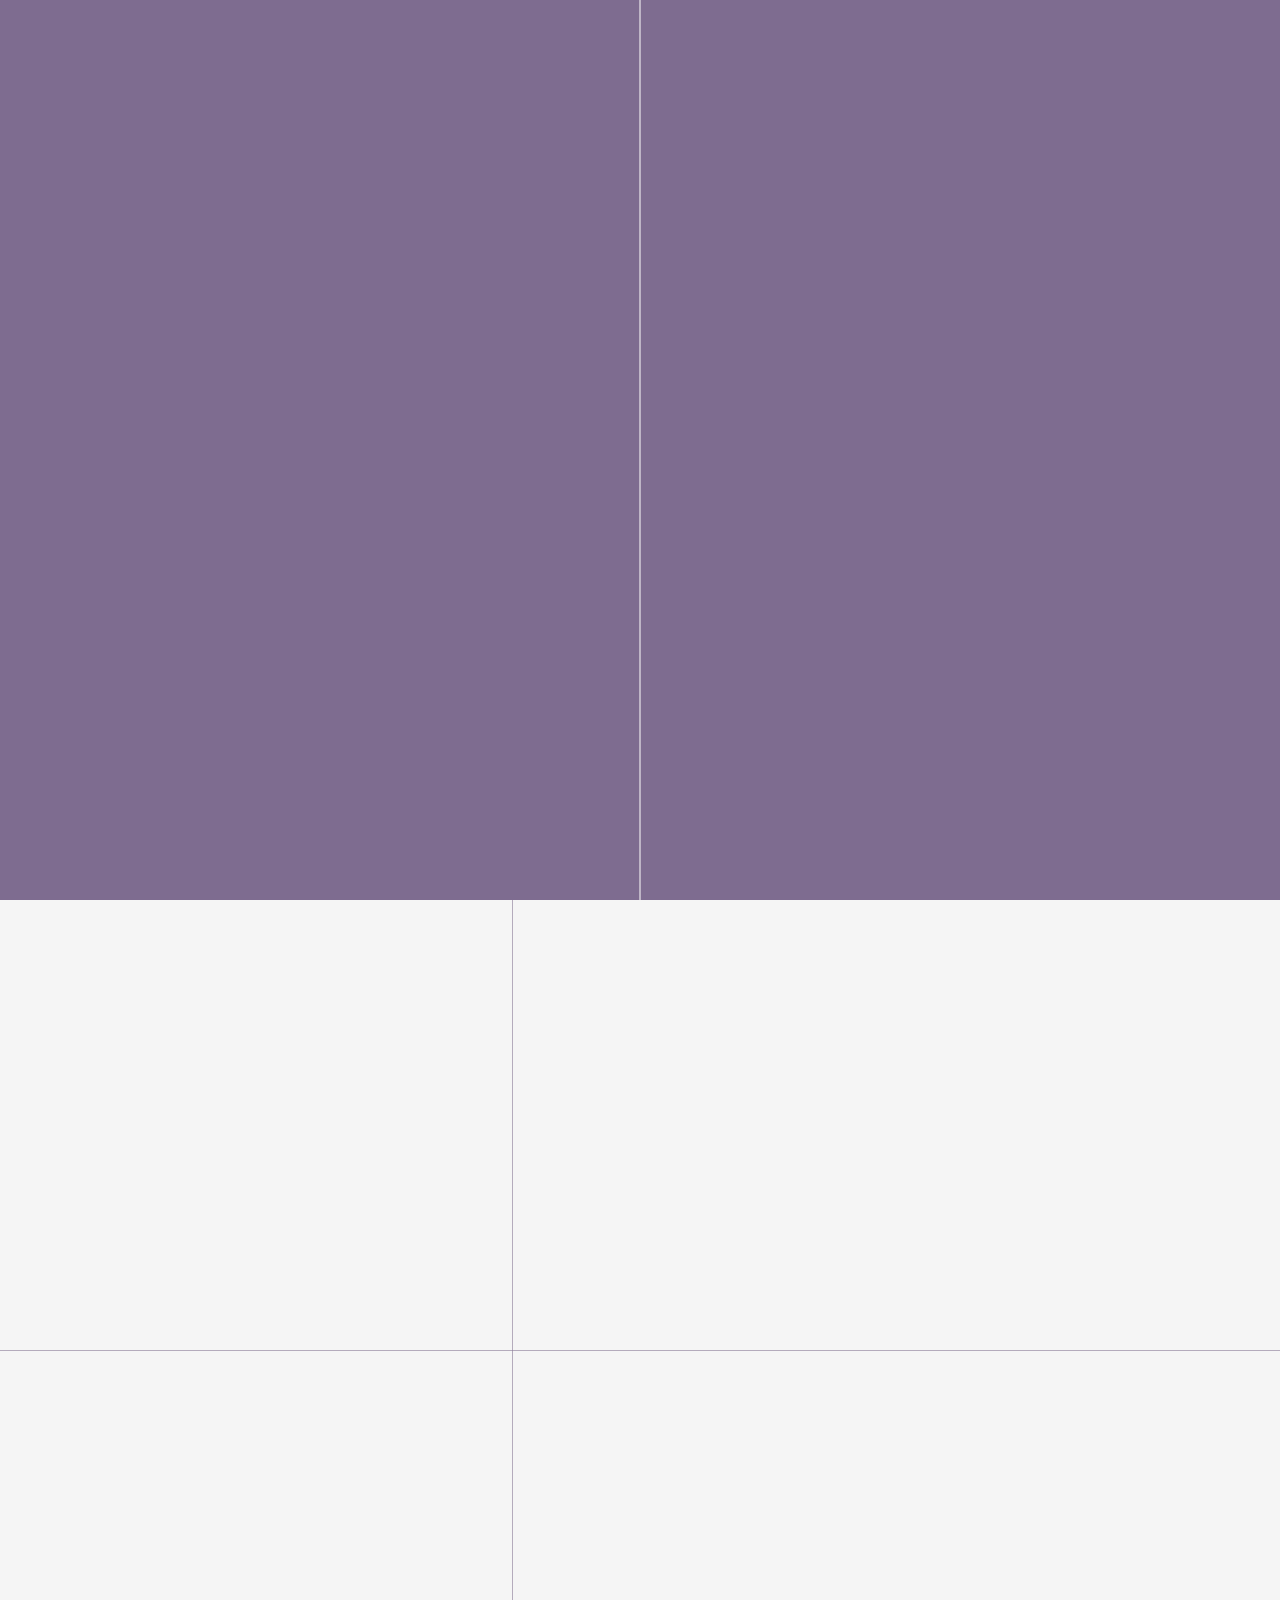
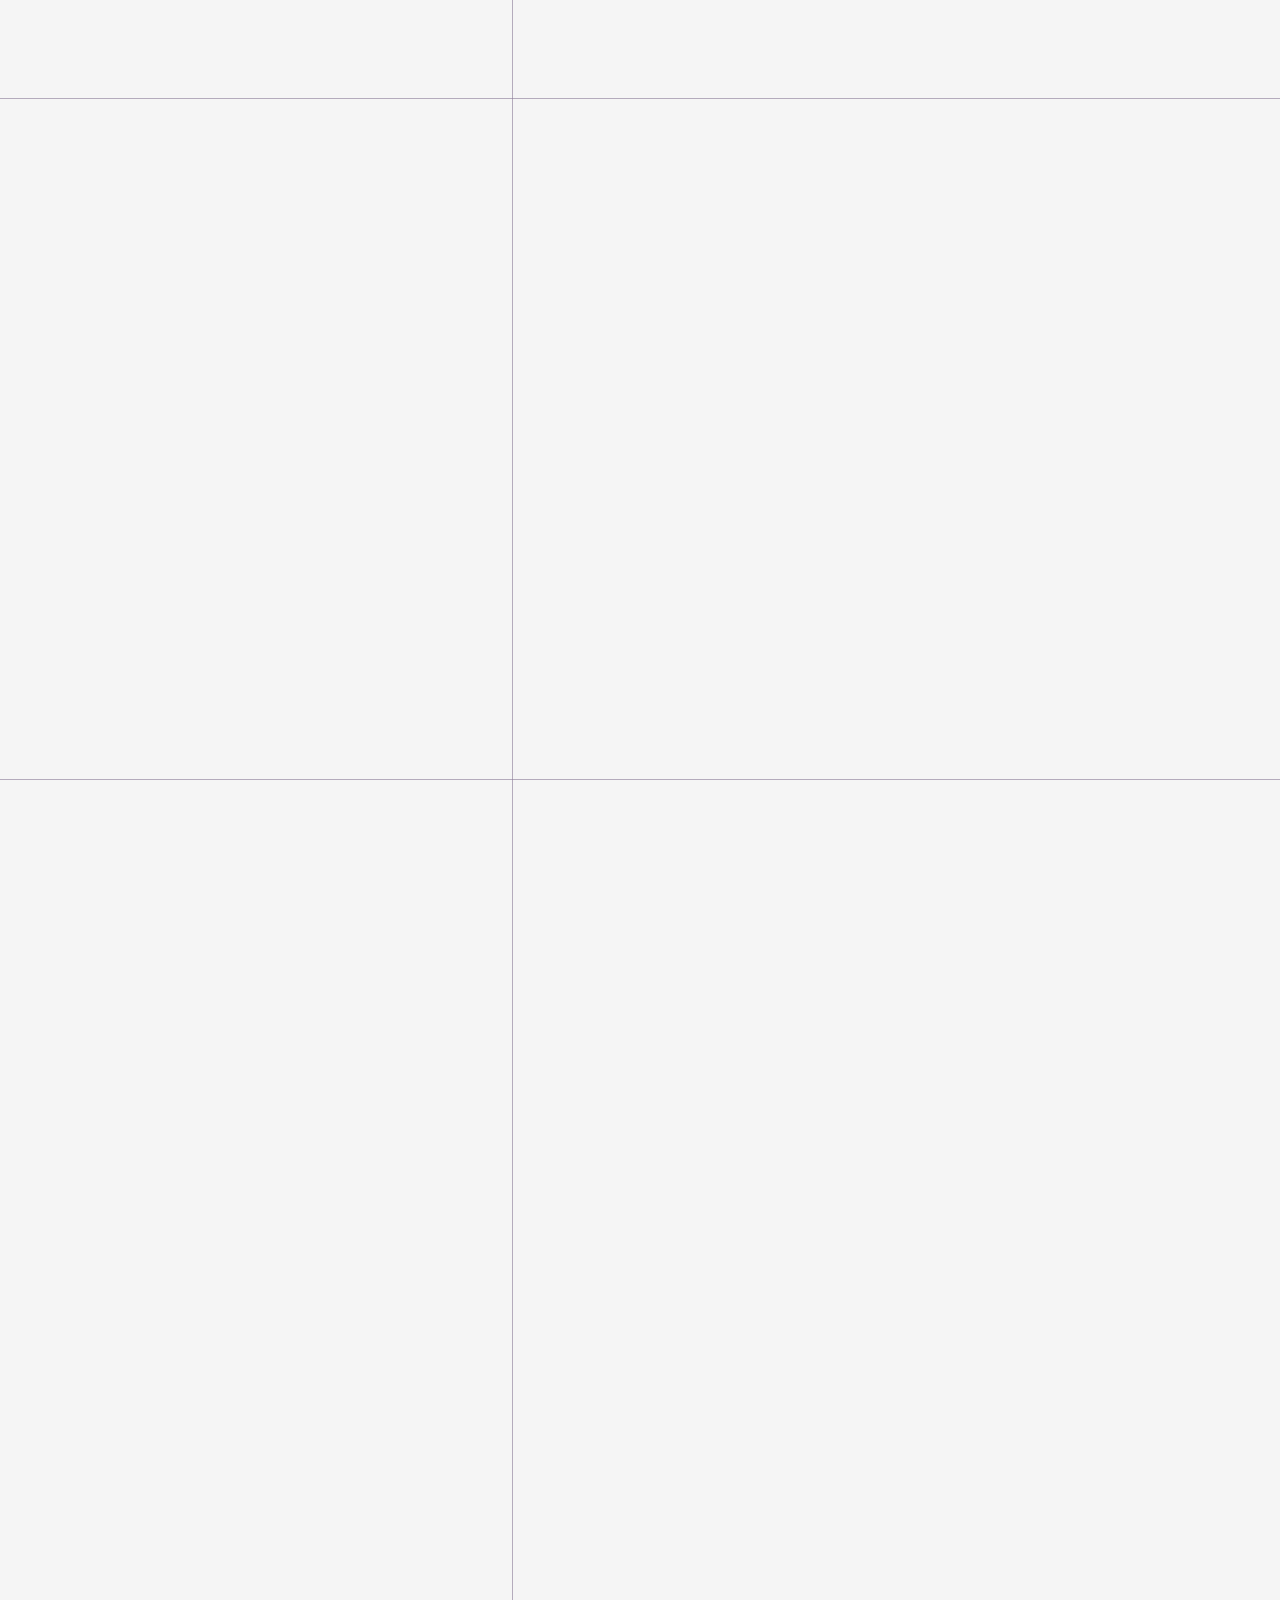
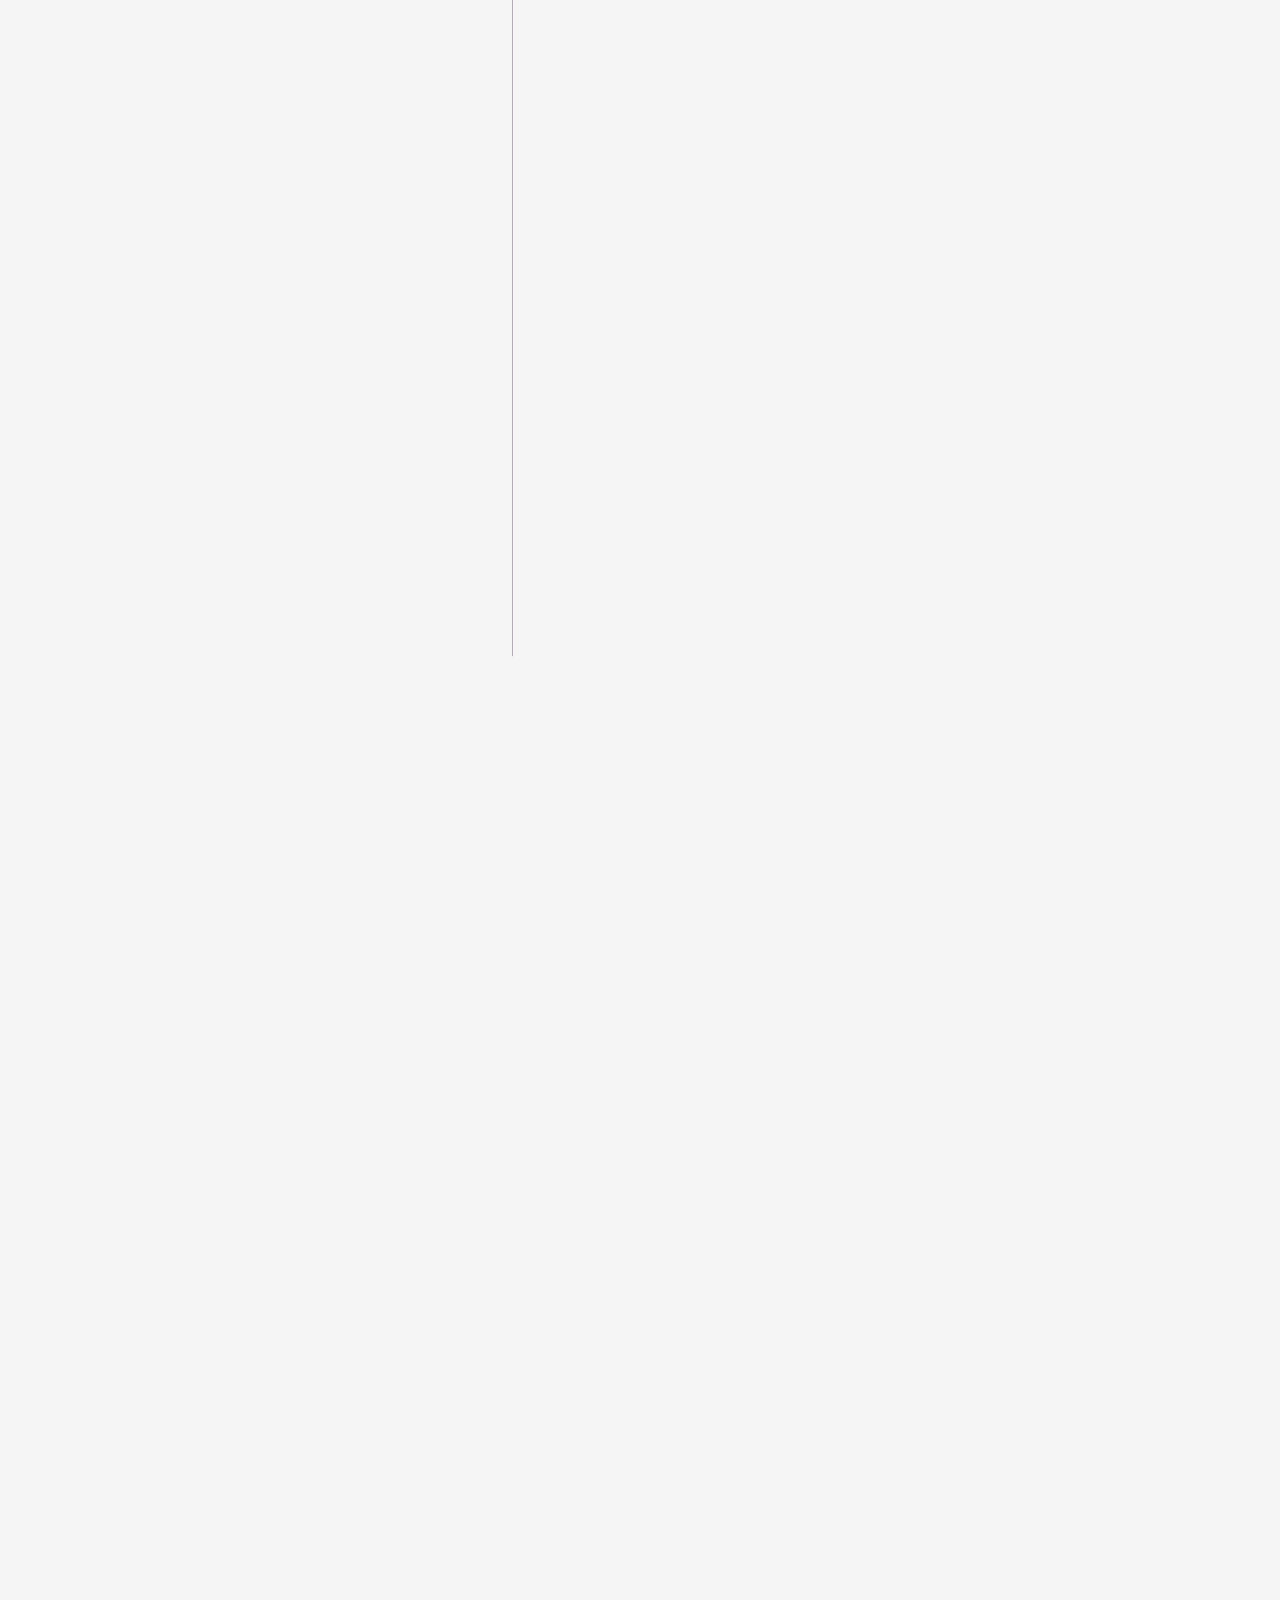
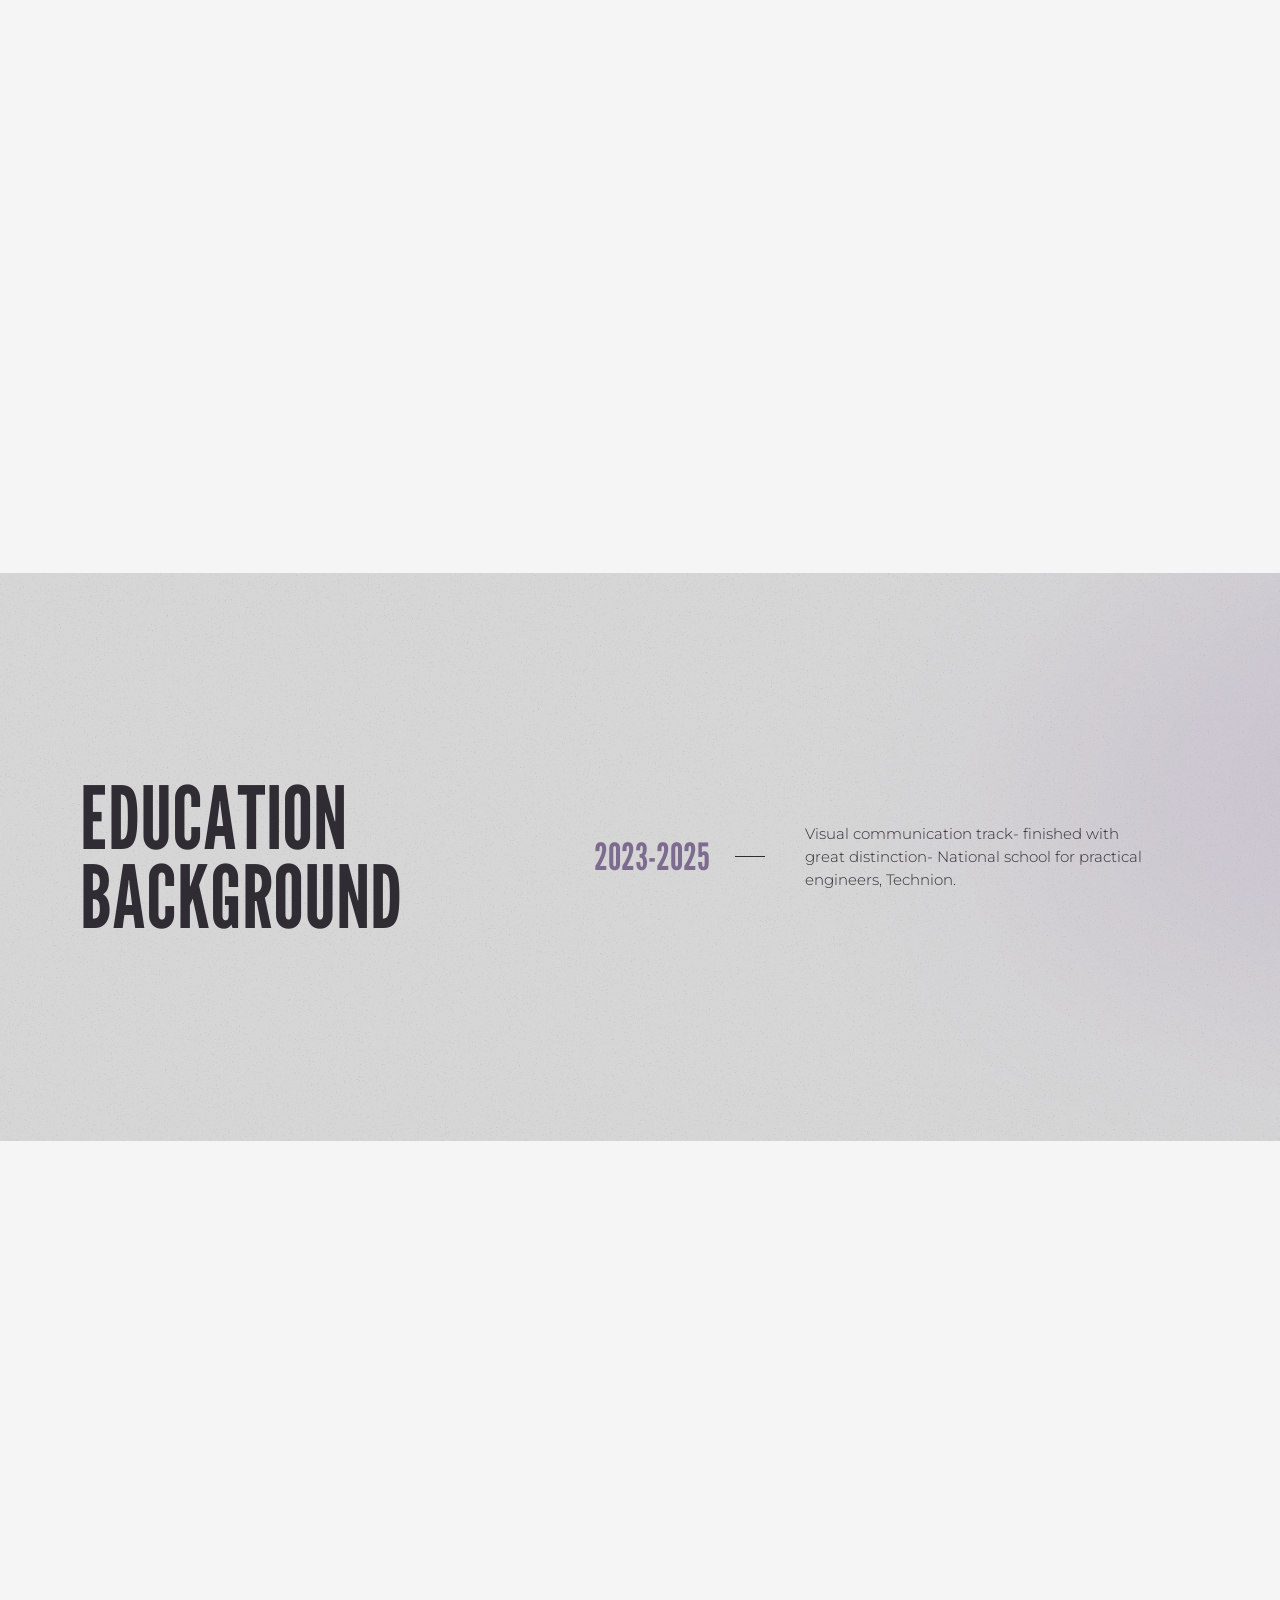
==== index.html @ a144b0fa "update all changes" ====
<!DOCTYPE html>
<html dir="ltr" lang="en">
 <head>
	<!-- Required meta tags -->
	<meta charset="utf-8">
	<meta name="viewport" content="width=device-width, initial-scale=1">
	
	<title> Diana Golodnizky | Portfolio- Homepage </title>

	<meta name="Keywords" content="">
	<meta name="Description" content="">

	<!-- Bootstrap 5.3 CSS -->
	<link href="https://cdn.jsdelivr.net/npm/bootstrap@5.3.3/dist/css/bootstrap.min.css" rel="stylesheet" integrity="sha384-QWTKZyjpPEjISv5WaRU9OFeRpok6YctnYmDr5pNlyT2bRjXh0JMhjY6hW+ALEwIH" crossorigin="anonymous">
	
	<!-- Fonts -->
	<link rel="preconnect" href="https://fonts.googleapis.com">
	<link rel="preconnect" href="https://fonts.gstatic.com" crossorigin>
	<link href="https://fonts.googleapis.com/css2?family=Montserrat:ital,wght@0,100..900;1,100..900&display=swap" rel="stylesheet">

	<link rel="preconnect" href="https://fonts.googleapis.com">
	<link rel="preconnect" href="https://fonts.gstatic.com" crossorigin>
	<link href="https://fonts.googleapis.com/css2?family=League+Gothic&display=swap" rel="stylesheet">

	<!-- style files -->
	<link href="css/style.css" rel="stylesheet">
	<link href="css/responsive.css" rel="stylesheet">

	<!-- Plugin Styles -->


	<!-- Fav icon -->
	<link rel="shortcut icon" href="images/favicon.ico" type="image/x-icon">
	<link rel="icon" href="images/favicon.svg" type="image/svg+xml">  




 </head>
 <body class="preloader-active">

	<!-- PRELOADER -->
<div id="preloader">
    <div class="preloader-panel pre-panel-1"></div>
    <div class="preloader-panel pre-panel-2"></div>
    <div class="preloader-panel pre-panel-3"></div>
    <div class="preloader-panel pre-panel-4"></div>

    <div class="preloader-content">

        <div class="preloader-logo-wrap">
            <svg id="preloader-svg" viewBox="0 0 7310 2430" fill="none" xmlns="http://www.w3.org/2000/svg">
                <g class="svg-lines">
                    <path d="M4517 416V2380H5454.93H6694" stroke="#F5F5F5" stroke-width="62.1043"/>
                    <path d="M4486.97 447L7059 447" stroke="#F5F5F5" stroke-width="62.1043" stroke-dasharray="170 170"/>
                    <path d="M6664.59 2412.96L6664.59 0" stroke="#F5F5F5" stroke-width="62.1043" stroke-dasharray="170 170"/>
                </g>
                <g class="svg-main-text">
                    <path d="M108.627 2412.46V416.445H407.351C501.494 416.445 581.154 431.834 646.33 462.611C711.506 493.389 764.009 545.892 803.839 620.12C843.669 694.349 872.184 796.187 889.383 925.634C907.488 1055.08 916.54 1218.47 916.54 1415.81C916.54 1614.06 907.488 1777.9 889.383 1907.35C872.184 2035.89 843.669 2137.28 803.839 2211.51C764.009 2284.83 711.506 2336.88 646.33 2367.66C581.154 2397.53 501.494 2412.46 407.351 2412.46H108.627ZM401.92 2119.17C474.338 2119.17 525.483 2090.66 555.355 2033.63C585.228 1976.6 603.332 1895.13 609.669 1789.22C616.005 1683.31 619.174 1557.48 619.174 1411.74C619.174 1264.19 616.005 1138.36 609.669 1034.26C603.332 929.255 584.775 849.142 553.997 793.923C524.125 737.8 473.432 709.738 401.92 709.738V2119.17ZM1037.58 2412.46V416.445H1330.87V2412.46H1037.58ZM1406.85 2412.46L1708.29 416.445H2066.75L2368.19 2412.46H2083.05L2028.74 2005.11H1746.31L1691.99 2412.46H1406.85ZM1787.04 1695.53H1988L1903.81 1024.76L1895.67 918.844H1879.37L1871.23 1024.76L1787.04 1695.53ZM2469.14 2412.46V416.445H2743.42L3014.99 1456.55L3039.43 1548.88H3055.73V416.445H3324.58V2412.46H3077.45L2778.73 1372.36L2754.29 1280.03H2737.99V2412.46H2469.14ZM3425.14 2412.46L3726.58 416.445H4085.05L4386.49 2412.46H4101.35L4047.03 2005.11H3764.6L3710.29 2412.46H3425.14ZM3805.34 1695.53H4006.3L3922.11 1024.76L3913.96 918.844H3897.67L3889.52 1024.76L3805.34 1695.53Z" fill="#F5F5F5"/>
                </g>
                <g class="svg-sub-text">
                    <path d="M4792.37 2170C4775.93 2170 4762.54 2166.07 4752.2 2158.2C4741.85 2150.33 4734.19 2139.66 4729.2 2126.17C4724.4 2112.68 4722 2097.51 4722 2080.66V1837.34C4722 1820.67 4725.23 1805.6 4731.7 1792.11C4738.16 1778.62 4747.39 1767.95 4759.4 1760.08C4771.4 1752.03 4785.53 1748 4801.78 1748C4814.16 1748 4825.24 1750.34 4835.03 1755.02C4845 1759.52 4853.4 1765.89 4860.24 1774.13C4867.26 1782.37 4872.52 1791.92 4876.03 1802.79C4879.72 1813.46 4881.57 1824.98 4881.57 1837.34V1900.84H4821.73V1837.34C4821.73 1829.1 4820.25 1821.99 4817.3 1815.99C4814.34 1810 4809.17 1807 4801.78 1807C4794.58 1807 4789.41 1810.19 4786.27 1816.55C4783.32 1822.74 4781.84 1829.67 4781.84 1837.34V2085.71C4781.84 2093.77 4783.41 2100.88 4786.55 2107.07C4789.69 2113.06 4794.77 2116.06 4801.78 2116.06C4809.17 2116.06 4814.34 2113.06 4817.3 2107.07C4820.25 2100.88 4821.73 2093.77 4821.73 2085.71V2016.6H4797.91V1959.84H4881.57V2165.5H4846.11L4838.91 2143.03C4833.74 2151.46 4827.09 2158.11 4818.96 2162.98C4811.02 2167.66 4802.15 2170 4792.37 2170Z" fill="#D6D6D6"/>
                    <path d="M4991.98 2170C4975.36 2170 4961.05 2166.07 4949.04 2158.2C4937.22 2150.33 4928.08 2139.66 4921.62 2126.17C4915.34 2112.68 4912.2 2097.51 4912.2 2080.66V1837.34C4912.2 1820.3 4915.34 1805.13 4921.62 1791.83C4928.08 1778.34 4937.22 1767.67 4949.04 1759.8C4961.05 1751.93 4975.36 1748 4991.98 1748C5008.6 1748 5022.83 1751.93 5034.65 1759.8C5046.65 1767.67 5055.79 1778.34 5062.07 1791.83C5068.54 1805.32 5071.77 1820.49 5071.77 1837.34V2080.66C5071.77 2097.51 5068.54 2112.68 5062.07 2126.17C5055.79 2139.66 5046.65 2150.33 5034.65 2158.2C5022.83 2166.07 5008.6 2170 4991.98 2170ZM4991.98 2111C4999.37 2111 5004.54 2107.91 5007.5 2101.73C5010.45 2095.36 5011.93 2088.33 5011.93 2080.66V1837.34C5011.93 1829.67 5010.36 1822.74 5007.22 1816.55C5004.08 1810.19 4999 1807 4991.98 1807C4985.15 1807 4980.07 1810.19 4976.75 1816.55C4973.61 1822.74 4972.04 1829.67 4972.04 1837.34V2080.66C4972.04 2088.33 4973.61 2095.36 4976.75 2101.73C4979.89 2107.91 4984.96 2111 4991.98 2111Z" fill="#D6D6D6"/>
                    <path d="M5102.46 2165.5V1752.5H5162.3V2109.31H5241.53V2165.5H5102.46Z" fill="#D6D6D6"/>
                    <path d="M5331.8 2170C5315.18 2170 5300.86 2166.07 5288.86 2158.2C5277.04 2150.33 5267.9 2139.66 5261.43 2126.17C5255.15 2112.68 5252.01 2097.51 5252.01 2080.66V1837.34C5252.01 1820.3 5255.15 1805.13 5261.43 1791.83C5267.9 1778.34 5277.04 1767.67 5288.86 1759.8C5300.86 1751.93 5315.18 1748 5331.8 1748C5348.42 1748 5362.64 1751.93 5374.46 1759.8C5386.47 1767.67 5395.61 1778.34 5401.89 1791.83C5408.35 1805.32 5411.58 1820.49 5411.58 1837.34V2080.66C5411.58 2097.51 5408.35 2112.68 5401.89 2126.17C5395.61 2139.66 5386.47 2150.33 5374.46 2158.2C5362.64 2166.07 5348.42 2170 5331.8 2170ZM5331.8 2111C5339.19 2111 5344.36 2107.91 5347.31 2101.73C5350.27 2095.36 5351.74 2088.33 5351.74 2080.66V1837.34C5351.74 1829.67 5350.17 1822.74 5347.03 1816.55C5343.9 1810.19 5338.82 1807 5331.8 1807C5324.96 1807 5319.89 1810.19 5316.56 1816.55C5313.42 1822.74 5311.85 1829.67 5311.85 1837.34V2080.66C5311.85 2088.33 5313.42 2095.36 5316.56 2101.73C5319.7 2107.91 5324.78 2111 5331.8 2111Z" fill="#D6D6D6"/>
                    <path d="M5442.28 2165.5V1752.5H5503.22C5522.43 1752.5 5538.68 1755.68 5551.98 1762.05C5565.28 1768.42 5575.99 1779.28 5584.12 1794.64C5592.24 1810 5598.06 1831.07 5601.57 1857.85C5605.26 1884.64 5607.11 1918.45 5607.11 1959.28C5607.11 2000.3 5605.26 2034.2 5601.57 2060.99C5598.06 2087.59 5592.24 2108.56 5584.12 2123.92C5575.99 2139.09 5565.28 2149.86 5551.98 2156.23C5538.68 2162.41 5522.43 2165.5 5503.22 2165.5H5442.28ZM5502.12 2104.82C5516.89 2104.82 5527.32 2098.92 5533.42 2087.12C5539.51 2075.32 5543.21 2058.46 5544.5 2036.54C5545.79 2014.63 5546.44 1988.59 5546.44 1958.44C5546.44 1927.91 5545.79 1901.87 5544.5 1880.33C5543.21 1858.6 5539.42 1842.03 5533.14 1830.6C5527.05 1818.99 5516.71 1813.18 5502.12 1813.18V2104.82Z" fill="#D6D6D6"/>
                    <path d="M5637.34 2165.5V1752.5H5693.3L5748.71 1967.71L5753.7 1986.81H5757.02V1752.5H5811.87V2165.5H5761.45L5700.51 1950.29L5695.52 1931.19H5692.2V2165.5H5637.34Z" fill="#D6D6D6"/>
                    <path d="M5844.86 2165.5V1752.5H5904.7V2165.5H5844.86Z" fill="#D6D6D6"/>
                    <path d="M5924.35 2165.5V2100.32L6017.99 1812.62H5937.65V1752.5H6082.81V1812.62L5987.51 2105.38H6082.81V2165.5H5924.35Z" fill="#D6D6D6"/>
                    <path d="M6102.43 2165.5V1752.5H6162.27V1896.91H6164.48L6167.25 1890.17L6213.8 1752.5H6275.3L6220.44 1888.48L6282.5 2165.5H6221L6181.11 1977.26H6179.44L6162.27 2019.41V2165.5H6102.43Z" fill="#D6D6D6"/>
                    <path d="M6346.22 2165.5V1989.62L6285.27 1752.5H6344L6373.36 1884.55L6375.3 1902.53H6376.97L6378.9 1884.55L6408.27 1752.5H6467L6406.05 1989.62V2165.5H6346.22Z" fill="#D6D6D6"/>
                    <rect x="7134.38" y="356.242" width="174.379" height="174.422" fill="#D6D6D6"/>
                </g>
            </svg>
        </div>

        <div class="preloader-line-wrapper">
            <div class="preloader-percent" id="preloader-percent">0%</div>
            <div class="preloader-line-track">
                <div class="preloader-line-fill" id="preloader-line-fill"></div>
            </div>
        </div>

    </div>
</div>

	<!---NAVBAR-->
	<nav class="main-navbar">
		<div class="container">
			 <div id="nav_contents"  class="contents">

				<!--logo-->
				<div class="brand">
					<a href="#">
						<img class="logo" src="images/Logo.png" alt="Logo"> 
					</a>
				</div>

				<!--the menu links-->
				<div class="menu">
					<button class="mobile-nav-trigger" aria-label="Toggle menu">
						<img class="burger-icon" src="images/burger-menu-icon.png" alt="Menu">
						<img class="close-icon" src="images/Close-icon.png" alt="Close">
					</button>
				</div>

				<ul>
					<li id="home_link"><a href="#">Home</a></li>
					<li id="about_link"><a href="#about">About</a></li>
					<li id="portfolio_link"><a href="#portfolio">Portfolio</a></li>
					<li id="whatido_link"><a href="#whatido">What I Do</a></li>

					<li id="contactme_link" class="contactme-button">
						<a href="#contactme" class="btn-hover-effect">
							<p class="text">Contact Me</p>
						</a>
					</li>
				</ul>

			 </div>
		</div>
	</nav>
	

	<!---HEADER-->
	<header class="col-12">

		<video class="header-video" id="home" autoplay muted playsinline>
  			<source src="./Video/header-video.mp4" type="video/mp4">
  			<source src="./Video/header-video.WebM" type="video/WebM">
 		</video>

		<lottie-player
			id="header-lottie-mobile"
			src="Video/header-xs-video.json" 
			background="transparent"  
			speed="1"   
			autoplay
			loop>
		</lottie-player>

		<div class="heading">

			<div class="h1-p1">
				<h1>DIANA <br> GOLODNIZKY</h1>
				<p class="p1">UX/UI Design & Web Development</p>
			</div>

			<p class="p2">Designing the details that define the big picture</p>
			
		</div>

	</header>
 
	<main>

		<section class="section1" id="about">
            <div class="custom-grid">
                <div class="v-line v-50"></div>
                <div class="h-line h-33"></div>
                <div class="h-line h-66"></div>
            </div>

			<h2>JUST A LITTLE ABOUT ME</h2>

			<!--left-side-->
                <div class="left-side">
                    <div class="p-left-side reveal-p-left">
                        <p>My work is defined by stylistic versatility, allowing me to seamlessly adapt to unique client goals and explore new creative directions for every product.</p>
                        <p>I maintain a meticulous focus on the micro-details that ensure visual excellence, while always prioritizing anintuitive and comfortable user experience.</p>
                    </div>
                </div>


			<!--right-side-->
                <div class="right-side">
                    <div class="p1-right-side reveal-p1-right">
                        <p>I am a UIUX Designer dedicated to crafting intuitive, high-impact interfaces for web and mobile applications, holding a degree as a practical engineer in visual communication with great distinction.</p>
                    </div>
                    <div class="p2-right-side reveal-p2-right">
                        <p>With a comprehensive background that integrates graphic design, branding, motion, and front-end development, I deliver holistic digital solutions from concept to launch.</p>
                    </div>
                </div>
        </section><!-- end of section1 -->



		<section class="section2" id="portfolio">
            <div class="custom-grid">
                <div class="v-line v-40"></div>
                <div class="h-line h-13"></div>
            </div>

			<div class="headline-wrapper row">
				<h2 class="col-5 reveal-h2-s2">SELECTED <br class="section2-h2-br"> PROJECTS</h2>

				<div class="section2-disclaimer col-7">
					<span class="star reveal-star-s2">*</span>
					<p class="note reveal-p-s2">Fonts featured in this portfolio were utilized for academic purposes as part of my studies at the National School for Practical Engineers, Technion.</p>
				</div>
			</div>


			<div class="H-section2-gridA1">
				<lottie-player
					id="gridLottie"
					src="Video/home-section2-grid.json" 
					background="transparent"  
					speed="1"   
					autoplay>
				</lottie-player>
			</div>

			<div class="projects-container">

				<div class="project1">
					<div class="shadow-container">
						<a href="https://www.figma.com/design/zM2A9DYqJBBpIoMM5JbP8C/Portfolio--case-studies?node-id=1-2&t=TB8HfdjveG0zzIWt-1" target="_blank">
							<img src="images/cover-ken-lanefesh.png" alt="ken Lanefesh cover">
						</a>
    				</div>
					<div class="text-container">
						<h4>KEN LANEFESH</h4>
						<p>An app for people dealing with PTSD, providing a safe and adaptive digital environment to ease daily challenges.  Developed as a final certification project.</p>
					</div>
				</div>

				<div class="project2">
					<div class="shadow-container">
						<a href="https://www.figma.com/design/zM2A9DYqJBBpIoMM5JbP8C/Portfolio--case-studies?node-id=0-1&t=TB8HfdjveG0zzIWt-1" target="_blank">
							<img src="images/Cover-sucree-chic.png" alt="Sucrée Chic cover">
						</a>
    				</div>
					<div class="text-container">
						<h4>SUCRÉE CHIC</h4>
						<p>A premium patisserie website featuring an integrated menu hub, a streamlined e-commerce shop, and an custom gift box design platform.</p>
					</div>
				</div>

				<div class="project3">
					<div class="shadow-container">
						<a href="https://www.figma.com/design/zM2A9DYqJBBpIoMM5JbP8C/Portfolio--case-studies?node-id=1-3&t=TB8HfdjveG0zzIWt-1" target="_blank">
							<img src="images/cover-marketon.png" alt="marketon cover">
						</a>
    				</div>
					<div class="text-container">
						<h4>MARKETON</h4>
						<p>A navigation app for a local food fair aimed to connect city residents with local farmers and producers.</p>
					</div>
				</div>
				

			</div>

        </section><!-- end of section2 -->


		<section class="section3">

			<div class="custom-grid">
                <div class="v-line v-40"></div>
            </div>

				<h2 class="reveal-h2-s3">DESIGN <br> EXPLORATIONS</h2>
				<h4 class="reveal-h4-s3">A FEW EXTRA THINGS I’VE CREATED ALONG THE WAY</h4>


			<div class="design-explorations-container">

				<!--South Korea booklet-->
				<div class="work-item work-item1">
					<div class="card">
						<span></span><span></span><span></span><span></span>
						<div class="content">
							<p>
								Created during an academic InDesign course, this booklet is a visual exploration of South Korea. I managed the full process- from content and logo design 
								to a custom Hebrew typeface inspired by Korean characters- integrating AI illustrations and a flag inspired palette.
							</p>
							<a href="#" class="btn-hover-effect">
								<p class="text">View full work</p>
							</a>
						</div>
					</div>

					<div class="task-md-xs">
						<a href="./south-korea-booklet.html">
							<img src="images/South-Korea-booklet2.png" alt="South korea booklet cover">
						</a>
					</div>
					<h6>SOUTH KOREA BOOKLET</h6>
				</div>


				<!--Plugit app-->
				<div class="work-item work-item2">
					<div class="card">
						<span></span><span></span><span></span><span></span>
						<div class="content">
							<p>
								Developed as a course project, PlugIt simplifies presentations by enabling a seamless smartphone to projector connection. 
								I designed the branding, slogan, and core UI screens to eliminate the stress of incompatible adapters and ensure a smooth user experience.
							</p>
							<a href="https://www.figma.com/design/HBpYMurdSscTr3ZL42TZlO/Plugit-app?node-id=4001-194&t=QPqdqYswQuTMMLhM-1" class="btn-hover-effect" target="_blank">
								<p class="text">View full work</p>
							</a>
						</div>
					</div>

					<div class="task-md-xs">
						<a href="plugit-app.html">
							<img src="images/Cover-plugit.png" alt="Plugit app cover">
						</a>
					</div>

					<h6>PLUGIT APP</h6>
				</div>


				<!--Faded ashes website-->
				<div class="work-item work-item3">
					<div class="card">
						<span></span><span></span><span></span><span></span>
						<div class="content">
							<p>
								Faded Ashes is a travel platform dedicated to discovering abandoned locations and forgotten history, offering guided tours and 
								immersive stories from mysterious sites frozen in time.
							</p>
							<a href="https://www.figma.com/design/wVbnz8TVEbHUDS01fjyODq/Faded-ashes-website?node-id=2036-40&t=xFi2fahjGoANOxE8-1" class="btn-hover-effect" target="_blank">
								<p class="text">View full work</p>
							</a>
						</div>
					</div>

					<div class="task-md-xs">
						<a href="Faded-ashes.html">
							<img src="images/Cover-faded-ashes.png" alt="Faded ashes website cover">
						</a>
					</div>

					<h6>FADED ASHES WEBSITE</h6>
				</div>


				<!--Body vs mind poster-->
				<div class="work-item work-item4">
					<div class="card">
						<span></span><span></span><span></span><span></span>
						<div class="content">
							<p>
								This poster design illustrates how physical transformation begins with a mindset shift, highlighting the internal strength needed to achieve personal goals.
							</p>
							<a href="#" class="btn-hover-effect">
								<p class="text">View full work</p>
							</a>
						</div>
					</div>

					<div class="task-md-xs">
						<a href="body-vs-mind.html">
							<img src="images/body-vs-mind.png" alt="Body vs. mind poster">
						</a>
					</div>

					<h6>BODY VS. MIND</h6>
				</div>


				<!--Safe driving rules-->
				<div class="work-item work-item5">
					<div class="card">
						<span></span><span></span><span></span><span></span>
						<div class="content">
							<p>
								Created for an Adobe Animate course, this project uses character animation to illustrate road safety. By personifying the car, 
								the animation highlights that road responsibility lies solely with the driver.
							</p>
							<a href="#" class="btn-hover-effect">
								<p class="text">View full work</p>
							</a>
						</div>
					</div>

					<div class="task-md-xs">
						<a href="safe-driving-rules.html">
							<img src="images/safe-driving-rules.png" alt="Safe driving rules - video">
						</a>
					</div>

					<h6>SAFE DRIVING RULES VIDEO ANIMATION</h6>
				</div>


				<!--Blockmates-->
				<div class="work-item work-item6">
					<div class="card">
						<span></span><span></span><span></span><span></span>
						<div class="content">
							<p>
								A residential management app designed to simplify building operations. By focusing on low-fidelity wireframes, 
								the project prioritizes strategic planning and functional flow to enhance the daily living experience for all residents.
							</p>
							<a href="#" class="btn-hover-effect">
								<p class="text">View full work</p>
							</a>
						</div>
					</div>

					<div class="task-md-xs">
						<a href="blockmates.html">
							<img src="images/app-planning-blockmates.png" alt="App planning blockmates cover">
						</a>
					</div>

					<h6>APP PLANNING - BLOCKMATES</h6>
				</div>

			</div>
		</section><!-- end of section3 -->



		<section class="section4" id="whatido">

			 <div class="custom-grid">
                <div class="v-line v-40"></div>
				<div class="v-line v-69"></div>
                <div class="h-line h-28"></div>
                <div class="h-line h-61"></div>
				<div class="h-line h-73"></div>
				<div class="h-line h-74"></div>
				<div class="h-line h-76"></div>
				<div class="h-line h-77"></div>
            </div>
			
			<h2 class="reveal-h2-s4">MY CREATIVE <br>TOOLKIT</h2>

			<div class="skills">

				<div class="skills-top row">
					<!--left-side-->
					<div class="left-side col-6 col-md-4 col-lg-3 col-xxl-5 skill-digital">
						<p>My primary focus</p>
						<h4>DIGITAL PRODUCT DESIGN</h4>
						<div class="line"></div>

						<div class="skills-list">
							<ul class="ul1">
								<li>User research and analysis</li>
								<li>User personas</li>
								<li>User journey mapping</li>
								<li>Sitemaps</li>
								<li>Wireframing</li>
								<li>Information architecture</li>
							</ul>

							<ul class="ul2">
								<li>High-fidelity UI design</li>
								<li>Design systems</li>
								<li>Interactive prototyping</li>
								<li>Micro-interactions</li>
								<li>Animations</li>
								<li>E-Commerce</li>
							</ul>
						</div>
					</div>

					<!--middle-->
					<div class="middle col-6 col-md-4 col-lg-3 col-xxl-3  skill-webdev">
						<p>Also good at</p>
						<h4>WEB DEVELOPMENT</h4>
						<div class="line"></div>

						<div class="skills-list">
							<ul class="ul1">
								<li>Wordpress , Elementor </li>
								<li>HTML , CSS</li>
								<li>Bootstrap</li>
								<li>Java script</li>
								<li>jQuery</li>
								<li>GSAP animations</li>
							</ul>
						</div>
							
					</div>

					<!--right-side-->
					<div class="right-side col-6 col-md-4 col-lg-3 col-xxl-3  skill-animations">
						<p>Strong command of</p>
						<h4>ANIMATIONS AND <br>MOTION GRAPHICS</h4>
						<div class="line"></div>
					</div>
				</div>

				<div class="skills-bottom row">

					<!--left-side-->
					<div class="left-side col-6 col-md-4 col-lg-3 col-xxl-5 skill-graphic">
							<p>Highly skilled in</p>
							<h4>GRAPHIC DESIGN</h4>
							<div class="line"></div>

							<div class="skills-list">
									<ul class="ul1">
										<li>Illustrations</li>
										<li>Image treatment</li>
										<li>AI Image generation</li>
										<li>Typography</li>
										<li>Logo design</li>
										<li>Brand identity</li>
										<li>Brand guidelines</li>
									</ul>

									<ul class="ul2">
										<li>Posters , banners</li>
										<li>Business cards</li>
										<li>Flyers , brochures</li>
										<li>Packaging design</li>
										<li>Print</li>
										<li>Infographics</li>
										<li>Presentation decks</li>
									</ul>
							</div>
						</div>
						
						<!--middle-->
						<div class="middle col-6 col-md-4 col-lg-3 col-xxl-3  skill-marketing">
							<p>I took a course at</p>
							<h4>BUSINESS MARKETING</h4>
							<div class="line"></div>

							<div class="skills-list">
									<ul>
										<li>Digital marketing</li>
										<li>Marketing Foundations</li>
										<li>Social media posts design</li>
										<li>Social media copywriting</li>
									</ul>
							</div>
						</div>

						<!--right-side-->
						<div class="right-side col-6 col-md-4 col-lg-3 col-xxl-3  skill-video">
							<p>Experienced with</p>
							<h4>VIDEO EDITING <br>PHOTOGRAPHY</h4>
							<div class="line"></div>
						</div>

				</div>
			</div>
		</section><!-- end of section4 -->


		
		<section class="section5">
			<h2 class="reveal-h2-s5">MY TECHNICAL<br>PROFICIENCY</h2>

				<lottie-player
					id="Lottie-sec5"
					src="Video/Section5-grid.json" 
					background="transparent"  
					speed="2"   
					autoplay
					style="width:100%; height:100%;">
				</lottie-player>


			<div class="section5-visual">
				<div class="softwares-container">
					<div class="software softwares-col1 ">
						<img src="images/lightroom.png" alt="Adobe Lightroom">
					</div>

					<div class="software softwares-col2">
						<img src="images/firefly.png" alt="Adobe Firefly">
						<img src="images/canva.png" alt="Canva">
					</div>

					<div class="software softwares-col3">
						<img src="images/premiere-pro.png" alt="Adobe Premiere Pro">
						<img src="images/visual-studio.png" alt="Visual Studio">
					</div>

					<div class="software softwares-col4">
						<img src="images/after-effects.png" alt="Adobe After Effects">
						<img src="images/miro.png" alt="Miro">
					</div>

					<div class="software softwares-col5">
						<img src="images/photoshop.png" alt="Adobe Photoshop">
						<img src="images/indesign.png" alt="Adobe InDesign">
						<img src="images/WordPress.png" alt="Wordpress">
					</div>

					<div class="software softwares-col6">
						<img src="images/figma.png" alt="Figma">
						<img src="images/illustrator.png" alt="Adobe Illustrator">
						<img src="images/animate.png" alt="Adobe Animate">
					</div>
				</div>
			</div>
			
		</section><!-- end of section5 -->


		<section class="section6">
			<div class="custom-grid">
				<div class="v-line"></div>
				<div class="h-line"></div>
			</div>

			<h2 class="reveal-h2-s6">EDUCATION<br>BACKGROUND</h2>

			<div class="content">
				<h4>2023-2025</h4>
				<div class="education-container">
					<div class="line"></div>
					<p class="reveal-p-s6">Visual communication track- finished with great distinction- National school for practical engineers, Technion.</p>
				</div>
			</div>
		</section><!-- end of section6-->

	
	</main><!-- End of main -->

		
		<footer id="contactme">
			<div class="left-side">

			<div class="open-to-work">
				<svg class="border-svg" viewBox="0 0 250 60">
					<defs>
						<mask id="fade-mask" maskUnits="userSpaceOnUse">
							<linearGradient id="fade-gradient" x1="0%" y1="0%" x2="100%" y2="0%">
								<stop offset="0%" stop-color="white" stop-opacity="0" />
								<stop offset="50%" stop-color="white" stop-opacity="1" />
								<stop offset="100%" stop-color="white" stop-opacity="0" />
							</linearGradient>
							<rect class="mask-rect" width="100%" height="100%" fill="url(#fade-gradient)" />
						</mask>
					</defs>
					
					<polyline class="bg-line" points="249,1 249,59 1,59 1,1 249,1" style="fill:none;stroke:#9CE2BA;stroke-width:1;stroke-opacity:0.2;"></polyline>
					<polyline class="hl-line-masked" points="249,1 249,59 1,59 1,1 249,1" mask="url(#fade-mask)"></polyline>
				</svg>
				
				<div class="content-wrapper">
					<div class="circle"></div>
					<p>Open to work</p>
				</div>
			</div>

				<h3 class="reveal-h3-footer">LOOKING <br class="footer-br-md">FOR <br class="footer-br-sm"> A <br class="footer-br-default">PRODUCT<br>DESIGNER?</h3>
			</div>
			
			<div class="custom-grid">
				<div class="v-line"></div>
			</div>

			<div class="right-side">
				<h4 class="reveal-h4-footer">LET'S TALK</h4>
				<div class="line reveal-line-h"></div>

				<div class="contact-info">
					<a href="https://www.linkedin.com/in/YOUR-PROFILE" target="_blank" class="LinkedIn reveal-item">
						<img src="../images/LinkedIn.png" alt="LinkedIn icon">
						<p>LinkedIn</p>
					</a>

					<a href="mailto:Dianagolod19@gmail.com" class="mail reveal-item">

						<img src="../images/mail.png" alt="Mail icon">
						<p>Dianagolod19@gmail.com</p>
					</a>
				</div>
			</div>

			<lottie-player
				id="Lottie-footer"
				src="Video/home-section2-grid.json" 
				background="transparent"  
				speed="1"   
				autoplay>
			</lottie-player>

		</footer>




		
	<!--------SECTION3 WORKS -WHILE PRESSING THE VIEW FULL WORK BUTTONS--------->

	<!--flipbook-south-korea-->

	<div id="book-overlay" class="book-overlay">
    	<div class="overlay-background"></div>
    
    	<div id="close-overlay" class="btn-hover-effect close-overlay-btn">
    		<p class="text">X</p>
		</div>
		

			<div class="flipbook-south-korea">

				<!---Previous Button-->
				<button id="prev-btn">
					<img src="../images/arrow-left.png" alt="left arrow">
				</button>
				
				<!-- Book -->
				<div id="book" class="book">
					<!-- Paper 1 -->
					<div id="p1" class="paper">
						<div class="front">
							<div id="f1" class="front-content"></div>
						</div>
						<div class="back">
							<div id="b1" class="back-content"></div>
						</div>
					</div>

					<!-- Paper 2 -->
					<div id="p2" class="paper">
						<div class="front">
							<div id="f2" class="front-content"></div>
						</div>
						<div class="back">
							<div id="b2" class="back-content"></div>
						</div>
					</div>

					<!-- Paper 3 -->
					<div id="p3" class="paper">
						<div class="front">
							<div id="f3" class="front-content"></div>
						</div>
						<div class="back">
							<div id="b3" class="back-content"></div>
						</div>
					</div>

					<!-- Paper 4 -->
					<div id="p4" class="paper">
						<div class="front">
							<div id="f4" class="front-content"></div>
						</div>
						<div class="back">
							<div id="b4" class="back-content"></div>
						</div>
					</div>

					<!-- Paper 5 -->
					<div id="p5" class="paper">
						<div class="front">
							<div id="f5" class="front-content"></div>
						</div>
						<div class="back">
							<div id="b5" class="back-content"></div>
						</div>
					</div>

					<!-- Paper 6 -->
					<div id="p6" class="paper">
						<div class="front">
							<div id="f6" class="front-content"></div>
						</div>
						<div class="back">
							<div id="b6" class="back-content"></div>
						</div>
					</div>

					<!-- Paper 7 -->
					<div id="p7" class="paper">
						<div class="front">
							<div id="f7" class="front-content"></div>
						</div>
						<div class="back">
							<div id="b7" class="back-content"></div>
						</div>
					</div>

					<!-- Paper 8 -->
					<div id="p8" class="paper">
						<div class="front">
							<div id="f8" class="front-content"></div>
						</div>
						<div class="back">
							<div id="b8" class="back-content"></div>
						</div>
					</div>

					<!-- Paper 9 -->
					<div id="p9" class="paper">
						<div class="front">
							<div id="f9" class="front-content"></div>
						</div>
						<div class="back">
							<div id="b9" class="back-content"></div>
						</div>
					</div>

					<!-- Paper 10 -->
					<div id="p10" class="paper">
						<div class="front">
							<div id="f10" class="front-content"></div>
						</div>
						<div class="back">
							<div id="b10" class="back-content"></div>
						</div>
					</div>

					<!-- Paper 11 -->
					<div id="p11" class="paper">
						<div class="front">
							<div id="f11" class="front-content"></div>
						</div>
						<div class="back">
							<div id="b11" class="back-content"></div>
						</div>
					</div>
					
					<!-- Paper 12 -->
					<div id="p12" class="paper">
						<div class="front">
							<div id="f12" class="front-content"></div>
						</div>
						<div class="back">
							<div id="b12" class="back-content"></div>
						</div>
					</div>
				</div>

				<!--Next Button-->
				<button id="next-btn">
					<img src="../images/arrow-right.png" alt="right arrow">
				</button>
			</div>
	</div>


    
		<!--Body vs. mind poster - lightbox-->
		<div id="lightbox-overlay" class="lightbox-overlay bodymind">
			<div class="overlay-background"></div>
			
			<div id="close-lightbox" class="btn-hover-effect close-overlay-btn">
				<p class="text">X</p>
			</div>

			<div class="lightbox-content">
				<img id="lightbox-img" src="images/body-vs-mind.png" alt="Project Preview">
			</div>
		</div>


		<!--Safe driving rules - video lightbox-->
		<div id="video-overlay" class="lightbox-overlay video-project">
			<div class="overlay-background"></div>
			
			<div id="close-video" class="btn-hover-effect close-overlay-btn">
				<p class="text">X</p>
			</div>

			<div class="lightbox-content">
				<video id="project-video" controls>
					<source src="Video/safe-driving-rules.mp4" type="video/mp4">
				</video>
			</div>
		</div>


		<!--App planning - blockmates-->
		<div id="pdf-overlay" class="lightbox-overlay pdf-project">
			<div class="overlay-background"></div>
			
			<div id="close-pdf" class="btn-hover-effect close-overlay-btn">
				<p class="text">X</p>
			</div>

			<div class="lightbox-content">
				<iframe id="project-pdf" src="images/app-planning-blockmates.pdf" frameborder="0"></iframe>
			</div>
		</div> 





    <!-- Gsap-->
	<script src="https://cdnjs.cloudflare.com/ajax/libs/gsap/3.12.5/gsap.min.js"></script>
	<script src="https://cdnjs.cloudflare.com/ajax/libs/gsap/3.12.5/ScrollTrigger.min.js"></script>

	<!-- jQuery Link-->
	<script src="https://cdnjs.cloudflare.com/ajax/libs/jquery/3.6.3/jquery.min.js"></script>
	
	<!-- Anime JS Link -->
	 <script src="https://cdnjs.cloudflare.com/ajax/libs/animejs/3.2.1/anime.min.js"></script>

	<!-- Bootstrap 5.3 JS -->
	 <script src="https://cdn.jsdelivr.net/npm/bootstrap@5.3.3/dist/js/bootstrap.bundle.min.js" integrity="sha384-YvpcrYf0tY3lHB60NNkmXc5s9fDVZLESaAA55NDzOxhy9GkcIdslK1eN7N6jIeHz" crossorigin="anonymous"></script>
	
	<!-- lottiefiles -->
	 <script src="https://unpkg.com/@lottiefiles/lottie-player@latest/dist/lottie-player.js" crossorigin="anonymous"></script>

	<!-- JS files -->
	  <script src="./js/homepage.js" defer></script>

	<!-- p5.js -->
	<script src="https://cdnjs.cloudflare.com/ajax/libs/p5.js/1.9.0/p5.min.js"></script>
 </body>
</html>
---- css/style.css ----
*{
    margin:0;
    padding:0;
    box-sizing: border-box;
    outline: none;
}

html{
    font-size: 15px; /* = 1rem */
}

:root {
    --white: #F5F5F5;
    --grey: #D6D6D6;
    --black: #302c34;
    --dark-purple: #7E6C90;
    --light-purple: #897B96;

    --h1-size:16rem;
	--h2-size:8rem;
	--h3-size:6.4rem;
	--h4-size:2.94rem;
	--h5-size:2.53rem;
	--h6-size:1.6rem;

    --body-small:0.93rem;
    --body-regular:1rem;
    --body-medium:1.3rem;
    --body-large:1.46rem;

    --layout-grid-column: 120px;
}

body {
	direction:ltr;
	font-family: "Montserrat", sans-serif;
	font-weight:300;	
	line-height: 1.5;
	color: var(--black);
    background-color: var(--white);
    overflow-x: hidden;
}

h1, h2, h3, h4, h5, h6 {
    font-family: "League Gothic", sans-serif;
} 

h1{
	font-size: var(--h1-size);
    line-height:210px; 
    letter-spacing: -3px;
}

h2{
    font-size: var(--h2-size);
    line-height:105px; 
}

h3{
    font-size: var(--h3-size);
    line-height:85px; 
}

h4{
    font-size: var(--h4-size);
    line-height:40px; 
}

h5{
    font-size: var(--h5-size);
    line-height:38px; 
}

h6{
    font-size: var(--h6-size);
    line-height:24px; 
}

p{
    font-size:var(--body-regular);
    line-height:23px;
}

a{
    text-decoration: none;
}


/* =========== NAVBAR ===========*/
.main-navbar{
    z-index: 9999;
    position: fixed;
    width: 100vw;
    height: 90px;
    background-color: transparent;
    transition: all 0.5s ease;
}


.main-navbar::after {
    content: "";
    position: absolute;
    top: 0;
    left: 10%;
    width: 40%;
    height: 100%;
    background: rgba(214, 214, 214, 0.055);
    filter: blur(40px);
    border-radius: 50%;
    z-index: -1;
    opacity: 0; 
    transition: opacity 0.8s ease; 
}

.main-navbar.scrolled::after {
    opacity: 1; 
}

.main-navbar.scrolled {
    background-color: rgba(245, 245, 245, 0.2); 
    backdrop-filter: blur(15px);
    -webkit-backdrop-filter: blur(15px);
    mask-image: linear-gradient(
        to bottom, 
        black 0%, 
        black 92%, 
        transparent 100%
    );
    -webkit-mask-image: linear-gradient(
        to bottom, 
        black 0%, 
        black 92%, 
        transparent 100%
    );
}

.logo{
    max-width:160px;
    cursor: pointer;
    flex-shrink: 0;
    margin-top:-20px;
}

.main-navbar .container{
    max-width: 1920px;
    padding-right:40px;
    padding-left: 20px;
    margin:0 auto;
    overflow: visible; 
}

.main-navbar .contents{
    display: flex !important;
    height: 100px;
    align-items: center;
    justify-content: space-between; 
    width: 100%;
    position: relative;
}

.main-navbar ul li:not(:last-child){
        margin-right: 5px;
}

.main-navbar ul{
    top: 0;
    bottom: 0;
    width: 100%;
    height: 100%;
    right: -100vw;
    list-style: none;
    text-align: center;
    transition: right 0.8s ease-in-out;
    display: flex;
    padding-top: 0;
    position: initial;
    align-items: center;
    justify-content: flex-end;
    background-color: transparent;
}

.toggle ul{
    right: 0;
    gap:10px;
}

.main-navbar ul li a{
    color:var(--black);
    display: inline-block;
    margin-left:20px;
    font-family: "Montserrat", sans-serif;
    font-size: 1.1rem;
}

.main-navbar ul li a:hover {
    color: var(--white);
}

.contactme-button .btn-hover-effect .text {
    width: 130px;
}

.main-navbar .menu{
    flex-grow: 0;
    width: auto;
    height: 100vh;
    display: flex;
    align-items: center;
    justify-content: center;
    margin-left: auto; 
    position: relative;
    display: none;
}

body.menu-open {
    overflow: hidden;
}

.main-navbar .menu img{
    width: 40px;
    height: 40px;
    z-index: 10001;
    transition: right 0.8s ease-in-out;
    cursor: pointer;
    margin-top:15px;
}

.main-navbar .menu img:last-child{
    opacity: 0;
    margin-right:20px;
}

.main-navbar .toggle .menu img:first-child{
    opacity: 0;
}

.main-navbar .toggle .menu img:last-child{
    opacity: 1;
}

.menu .main-navbar ul{
    color: #fff !important;
    font-size: 3.5rem;
    text-decoration: none;
    font-family: 'League Gothic', sans-serif;
    text-transform: uppercase;
}

.main-navbar .menu ul li a{
    color:var(--black);
    display: block;
    font-size: var(--body-medium);
    text-decoration: none;
    font-family: "Montserrat", sans-serif;
    transition: color 0.4s ease;
}

.contactme-button .btn-hover-effect {
    width: 125px;
}

.contactme-button .btn-hover-effect .text {
    width: 125px;
}

.main-navbar.menu-is-open {
    backdrop-filter: none !important;
    -webkit-backdrop-filter: none !important;
    mask-image: none !important;
    -webkit-mask-image: none !important;
    background-color: transparent !important;
    transition: none !important; 
}



/* =========== HEADER ===========*/

header{
    height: 100vh;
    padding:0 120px;
    background-color: var(--white);
}

.header-video{
    position: absolute;
    right: 0;
    bottom: 0;
    min-width: 100%;
    min-height: 100%;
    width: 100%;
    height:100%;
    object-fit: cover; 
}

.header-lottie-wrapper {
    display:none;
}

#header-lottie-mobile {
    display:none; 
    width:100%; 
    height:100%; 
    position:absolute; 
    top:0; 
    left:0;
}

header .heading{
    max-width: 100vh;
    padding-top:150px;
    position:absolute;
    overflow: hidden;
    display:flex;
    flex-direction: column;
    justify-content: space-between;
}

.heading h1{
    font-size: var(--h1-size);
    color:var(--white);
    max-width:900px;
    line-height: 0.85;
    margin-bottom:25px;
}

.heading p.p1{
    font-size: 1.5rem;
    color:var(--white);
    font-weight:300;	
    margin-bottom:0;
    padding: 7px 20px;
    border-radius: 4px;
    background-color:rgb(137, 123, 150);
    display: inline;
    transition: none !important;
    opacity: 0;
}

.heading p.p2{
    font-size:var(--body-medium);
    color:var(--white);
    margin-bottom:5px;
    line-height:30px ;
    margin-left:560px;
    font-weight:200;	
    width:260px;
}

.heading h1 span, 
.heading .p1 span, 
.heading .p2 span{
    display:inline-block ;
}



/* =========== SECTION1 ===========*/

.section1{
    background-image: url('../images/homepage-section1.png');
    background-size: cover;
    height:1300px;
    padding: var(--layout-grid-column);
    overflow: hidden;
    margin: 0;
    position: relative;
    z-index: 2;
}

.section1 h2{
    color:var(--black);
    font-size: var(--h2-size);
    width: 100%;
    max-width: 600px;
    line-height: 0.9;
}

.section1 h2 span{
    display: inline-block !important;
    opacity: 0;
}


/* ===custom-grid===*/
.custom-grid {
    position: absolute;
    top: 0; 
    left: 0; 
    width: 100%; 
    height: 100%;
    pointer-events: none; 
    z-index: 1;
}

.custom-grid div {
    position: absolute;
    background-color: var(--light-purple);
    opacity: 0.6;
    transform: scale(0); 
}

.reveal-h2 .line, .reveal-p1-right, .reveal-p-left, .reveal-p2-right {
    display: block;
    overflow: hidden;
}

.reveal-h2 span, .reveal-p1-right span, .reveal-p-left span, .reveal-p2-right span {
    display: inline-block;
    opacity:0;
    opacity: 0;
}

.custom-grid .v-line {
    width: 1px;
    height: 100%;
    top: 0;
    transform-origin: top; 
    transition: transform 0.1s linear;
}

.custom-grid .h-line {
    height: 1px;
    width: 100%;
    left: 0;
    transform-origin: left; 
    transition: transform 0.4s cubic-bezier(0.215, 0.61, 0.355, 1);
}

.v-line {
    transform: scaleY(0);
    transform-origin: top;
}

@keyframes drawHorizontal {
    from { transform: scaleX(0); }
    to { transform: scaleX(1); }
}

@keyframes drawVertical {
    from { transform: scaleY(0); }
    to { transform: scaleY(1); }
}

.section1 .custom-grid .v-50 { 
    left: 40%; 
    transform-origin: top;
    transform: scaleY(0);
}

.section1 .custom-grid .h-33 { 
    top: 50%; 
}

.section1 .custom-grid .h-66 { 
    top: 79%; 
}

.section1 .left-side{
    float:left;
    width:40%;
    margin-top:420px;
}

.section1 .right-side{
    float:right;
    width:60%;
    padding-left:5%;
    margin-top:150px;
}

.section1 .p-left-side{
    width:85%;
}

.section1 .right-side .p1-right-side{
    width:50%;
}

.section1 .right-side .p2-right-side{
    width:50%;
    margin-top:490px;
}



/* =========== SECTION2 ===========*/

.section2{
    background-image: url('../images/Selected-projects-background.png');
    background-size: cover;
    height:2800px;
    overflow: hidden;
    margin: 0;
    position: relative;
    z-index: 1;
    padding: 120px;
}

.section2 .custom-grid {
    position: absolute;
    top: 0;
    left: 0;
    width: 100%;
    height: 100%;
    z-index: 0;
    pointer-events: none;
}

.headline-wrapper{
    display: flex;
    flex-direction: row;
}

.section2 h2{
    color:var(--black);
    font-size: var(--h2-size);
    line-height: 0.9;
}

.section2-disclaimer {
    display: flex; 
    align-items: flex-start; 
    gap: 8px; 
    margin-top: 200px; 
    max-width: 500px; 
    padding-bottom: 15px;
}

.section2-disclaimer .star {
    font-size: var(--body-regular);
    line-height: 1; 
    color: var(--black);
}

.section2-disclaimer .note {
    margin: 0; 
    color: var(--black);
}

.section2 .custom-grid .v-40 { 
    left: 40%; 
}

.section2 .custom-grid .h-13 { 
    top: 16%; 
}

.projects-container{
    margin-top:200px;
    position: relative; 
    z-index: 10; 
    display: flex;
    flex-direction: column;
    gap: 280px;
    width: 100%;
}

.project1{
    align-self: flex-start;
    display: flex;
    align-items: flex-end;
    gap: 40px;
}

.project2 {
    align-self: flex-end; 
    display: flex;
    align-items: flex-end;
    gap: 40px;
}

.project3 {
    display: flex;
    align-items: flex-end;
    gap: 40px;
    margin-left: 10vw; 
}

.project1 img, .project2 img, .project3 img{
    width: 730px;
    max-width: 60vw;
    display: block;
    border-radius: 5px;
}

.project1 a, .project2 a, .project3 a{
    display: inline-block;
    line-height: 0;
    position: relative;
    overflow: hidden;
    border-radius: 5px;
    -webkit-box-shadow: -4px -4px 30px 5px #bab9b9; 
    box-shadow: -4px -4px 30px 5px #bab9b9;
    transition: transform 0.3s ease;   
}

.shadow-container {
    display: inline-block;
    position: relative;
    border-radius:5px;
    padding: 40px;
    margin: -40px;
    line-height: 0;
    clip-path: inset(0 100% 0 0);
    -webkit-clip-path: inset(0 100% 0 0); 
}

.project1 .text-container, .project2 .text-container, .project3 .text-container{
    width:420px;
}

.project1 h4, .project2 h4 , .project3 h4{
    color:var(--dark-purple);
    font-size:var(--h4-size) ;
}

.project1 h4, .project2 h4, .project3 h4,
.project1 p, .project2 p, .project3 p {
    opacity: 1;
    margin-top:10px;
    margin-bottom:0px;
}

.project1 h4 span, .project2 h4 span, .project3 h4 span,
.project1 p span, .project2 p span, .project3 p span {
    display: inline-block;
    opacity: 0;
}

.H-section2-gridA1{
    position: absolute;
    right:0;
    top:40px;
    width:90vw;
}

.reveal-h2-s2 span, .reveal-p-s2 span, .reveal-note-s2 span {
    display: inline-block;
    opacity: 0;
}

.reveal-star-s2 {
    opacity: 0;
    display: inline-block;
}


/* =========== SECTION3 ===========*/

.section3{
    background-image: url('../images/section3-background.png');
    background-size: cover;
    height: auto;
    overflow: hidden;
    margin: 0;
    position: relative;
    z-index: 1;
    padding: 120px;
}

.section3 h4{
    color: var(--dark-purple);
    width:400px;
    margin-top:30px;
}

.section3 .custom-grid {
    position: absolute;
    top: 0;
    left: 0;
    width: 100%;
    height: 100%;
    z-index: 0;
    pointer-events: none;
}

.section3 .custom-grid .v-40 { 
    left: 40%; 
}

.reveal-h2-s3 span, .reveal-h4-s3 span {
    display: inline-block;
    opacity: 0;
}

.design-explorations-container{
    display: grid;
    grid-template-columns: repeat(12, 1fr);
    grid-template-rows: auto;
    gap: 0px;
    align-items: start;
    height: auto;
}

.work-item h6{
    padding-left:25px;
    opacity: 0;
}

.section3 .card {
    background: url('../images/purple-background.png');
    position: relative;
    border-radius: 4px;
    --bs-card-border-color: none;
    overflow: hidden;
    margin-bottom: 20px;
    padding-left:30px;
    isolation: isolate;
    width: 100%;
    height: auto;          
    aspect-ratio: 16 / 10;
    gap: 0;
    grid-template-columns: repeat(12, 1fr);
    display: flex; 
    justify-content:end; 
    clip-path: polygon(0 0, 0 0, 0 0, 0 0);
    -webkit-clip-path: polygon(0 0, 0 0, 0 0, 0 0);  
}

.work-item1, .work-item2 {
    filter: drop-shadow(-3px -3px 10px rgba(135, 135, 135, 0.285));
}

.work-item3, .work-item4, .work-item5, .work-item6  {
    filter: drop-shadow(-3px -3px 10px rgba(106, 106, 106, 0.437));
}

.card span{
    height:100%;
    left:0;
    background-size: cover;
    position: absolute;
    transition: 1s;
}

.card span:nth-child(1){
    z-index: 10;
    width:25%;
    transition-delay: 0s;
}

.card span:nth-child(2){
    z-index: 9;
    width:50%;
    transition-delay: 0.3s;
}

.card span:nth-child(3){
    z-index: 8;
    width:75%;
    transition-delay: 0.6s;
}

.card span:nth-child(4){
    z-index: 7;
    width:100%;
    transition-delay: 0.8s;
}

.card:hover span{
    transform: translateY(-120%);
    transition: 1s;
}

.card:hover span:nth-child(1){
    transition-delay:0.8s;
    filter: blur(10px);
}

.card:hover span:nth-child(2){
    transition-delay:0.6s;
    filter: blur(10px);
}

.card:hover span:nth-child(3){
    transition-delay:0.3s;
    filter: blur(10px);
}

.card:hover span:nth-child(4){
    transition-delay:0s;
    filter: blur(10px);
}

.section3 .content{
    color: var(--white);
    box-sizing: border-box;
    transform: translateY(180%);
    transition: 3s;
    filter: blur(10px);
    z-index: 5; 
    padding-bottom:20px;
}

.section3 .content p{
    margin-bottom: 20px;
    font-size: var(--body-small);
    line-height: 21px;
    color: var(--white);
    width:93%;
}

.card:hover .content{
    transform: translateY(0%);
    filter: none;
    transition: 2s;
}

.btn-hover-effect {
    display: inline-block;
    position: relative;
    width: 140px;
    height: 30px;
    background-color: var(--black);
    cursor: pointer;
    overflow: hidden;
    border-radius: 4px;
    box-shadow: 0px 0px 8px 0px rgba(30, 30, 30, 0.5);
}

.btn-hover-effect .text {
    font-size: var(--body-small);
    color: var(--white);
    position: absolute;
    z-index: 2;
    top: 50%;
    left: 50%;
    transform: translate(-50%, -50%);
    transition: 0.5s;
    text-align: center
}

.btn-hover-effect:hover .text {
    color: var(--black);
}

.btn-hover-effect::before,
.btn-hover-effect::after {
    content: "";
    width: 0;
    height: 50%;
    background-color: var(--white);
    position: absolute;
    transition: 0.5s;
}

.btn-hover-effect::before {
    opacity: 0;
    top: 0;
    right: 0;
    border-radius: 0 4px 0 0;
}

.btn-hover-effect::after {
    opacity: 0;
    bottom: 0;
    left: 0;
    border-radius: 0 0 0 4px;
}

.btn-hover-effect:hover::before {
    opacity: 1;
    width: 100%;
}

.btn-hover-effect:hover::after {
    opacity: 1;
    width: 100%;
}

.mobile-card-btn {
    display: none;
}

.work-item1 {
    grid-column: 8 / 13; 
    grid-row: 1;
    position: static;
    margin-top: 0;
    overflow: hidden;
}

.work-item2 {
    grid-column: 4 / 8;
    grid-row: 1;
    position: static;
    margin-top: calc((100vw - 240px) * 0.2619);
    overflow: hidden;
}

.work-item3 {
    grid-column: 1 / 4;
    grid-row: 1;
    position: static;
    margin-top:  calc((100vw - 240px) * 0.4574); 
    overflow: hidden;
}

.work-item4 {
    grid-column: 4 / 6; 
    grid-row: 1;
    position: static;
    margin-top:calc((100vw - 240px) * 0.6110); 
    overflow: hidden;
}

.work-item5 {
    grid-column: 6 / 10;
    grid-row: 1;
    position: static;
    margin-top: calc((100vw - 240px) * 0.8640); 
    overflow: hidden;
}

.work-item6 {
    grid-column: 2 / 6; 
    grid-row: 1;
    position: static;
    margin-top:  calc((100vw - 240px) * 1.0599);
    overflow: hidden;
}

.work-item1 .card { 
    aspect-ratio: 700 / 440; 
}

.work-item2 .card { 
    aspect-ratio: 566 / 332; 
}

.work-item3 .card { 
    aspect-ratio: 415 / 255; 
}

.work-item4 .card { 
    aspect-ratio: 286 / 434; 
}

.work-item5 .card { 
    aspect-ratio: 650 / 382; 
}

.work-item6 .card { 
    aspect-ratio: 560 / 330; 
}

.work-item1 .card span {
    background: url('../images/South-Korea-booklet2.png');
    background-size: cover;
}

.work-item2 .card span {
    background: url('../images/Cover-plugit.png');
    background-size: cover;
}

.work-item3 .card span {
    background: url('../images/Cover-faded-ashes.png');
    background-size: cover;
}

.work-item4 .card span {
    background: url('../images/body-vs-mind.png');
    background-size: cover;
}

.work-item5 .card span {
    background: url('../images/safe-driving-rules.png');
    background-size: cover;
}

.work-item6 .card span {
    background: url('../images/app-planning-blockmates.png');
    background-size: cover;
}


/* flipbook*/
:root {
    --book-offset: 17.5vw; 
}

.flipbook-south-korea {
    position: relative;
    z-index: 10001;
    display: flex;
    justify-content: center;
    align-items: center; 
}

.book {
    position: absolute;
    left: 50%;
    transform: translateX(-100%);
    height: 75vh;
    aspect-ratio: 1 / 1.414;
    z-index: 5;
    transition: transform 0.5s;
}

.book.at-beginning {
    transform: translateX(-50%); 
}

.book.at-end {
    transform: translateX(-150%);
}

.paper {
    position: absolute;
    width: 100%;
    height: 100%;
    top: 0;
    left: 0;
    perspective: 1500px;
}

.front,
.back {
    background-color: white;
    position: absolute;
    width: 100%;
    height: 100%;
    top: 0;
    left: 0;
    transform-origin: right;
    transition: transform 0.5s;
}

.front {
    z-index: 1;
    backface-visibility: hidden;
    border-right: 0.5px solid #d6d6d688;
}

.back {
    z-index: 0;
}

.front-content,
.back-content {
    width: 100%;
    height: 100%;
    display: flex;
    justify-content: center;
    align-items: center;
}

.back-content {
    transform: rotateY(-180deg);
}

.flipped .front, .flipped .back {
    transform: rotateY(180deg);
}

button {
    position: absolute;
    top: 50%;
    transform: translateY(-50%);
    z-index: 10;
    transition: all 0.5s ease; 
    border: none;
    background: transparent;
    cursor: pointer;
}

#next-btn {
    right: calc(50% - var(--book-offset) - 80px);
}

#prev-btn {
    left: calc(50% - var(--book-offset) - 80px);
}

button img{
    width:50px;
    height: auto;
}

button:focus {
    outline: none;
}

button:hover img {
    transform: scale(1.05);
}

#p1  { z-index: 12;}
#p2  { z-index: 11;}
#p3  { z-index: 10;}
#p4  { z-index: 9; }
#p5  { z-index: 8; }
#p6  { z-index: 7; }
#p7  { z-index: 6; }
#p8  { z-index: 5; }
#p9  { z-index: 4; }
#p10 { z-index: 3; }
#p11 { z-index: 2; }
#p12 { z-index: 1; }

#f1{
    background: url('../images/south-korea-1.png');
    background-size: cover;
}

#b2{
    background: url('../images/south-korea-22.png');
    background-size: cover;
}

#f2{
    background: url('../images/south-korea-2.png');
    background-size: cover;
}

#b2{
    background: url('../images/south-korea-3.png');
    background-size: cover;
}

#f3{
    background: url('../images/south-korea-4.png');
    background-size: cover;
}

#b3{
    background: url('../images/south-korea-5.png');
    background-size: cover;
}

#f4{
    background: url('../images/south-korea-6.png');
    background-size: cover;
}

#b4{
    background: url('../images/south-korea-7.png');
    background-size: cover;
}

#f5{
    background: url('../images/south-korea-8.png');
    background-size: cover;
}

#b5{
    background: url('../images/south-korea-9.png');
    background-size: cover;
}

#f6{
    background: url('../images/south-korea-10.png');
    background-size: cover;
}

#b6{
    background: url('../images/south-korea-11.png');
    background-size: cover;
}

#f7{
    background: url('../images/south-korea-12.png');
    background-size: cover;
}

#b7{
    background: url('../images/south-korea-13.png');
    background-size: cover;
}

#f8{
    background: url('../images/south-korea-14.png');
    background-size: cover;
}

#b8{
    background: url('../images/south-korea-15.png');
    background-size: cover;
}

#f9{
    background: url('../images/south-korea-16.png');
    background-size: cover;
}

#b9{
    background: url('../images/south-korea-17.png');
    background-size: cover;
}

#f10{
    background: url('../images/south-korea-18.png');
    background-size: cover;
}

#b10{
    background: url('../images/south-korea-19.png');
    background-size: cover;
}

#f11{
    background: url('../images/south-korea-20.png');
    background-size: cover;
}

#b11{
    background: url('../images/south-korea-21.png');
    background-size: cover;
    
}

#b12{
    background: url('../images/south-korea-22.png');
    background-size: cover;
}

/* flipbook-overlay*/

.book-overlay {
    position: fixed;
    top: 0;
    left: 0;
    width: 100vw;
    height: 100vh;
    z-index: 10000;
    display: none; 
    justify-content: center;
    align-items: center;
}

.overlay-background {
    position: absolute;
    width: 100%;
    height: 100%;
    background: rgba(15, 14, 17, 0.917);
    backdrop-filter: blur(8px);
}

.overlay-content {
    position: relative;
    z-index: 10001;
    width: 90%;
    height: 90%;
    display: flex;
    justify-content: center;
    align-items: center;
}

.close-overlay-btn {
    position: fixed;
    top: 30px;
    right: 40px;
    width: 60px;
    height: 60px;
    z-index: 10005; 
    background: var(--light-purple);
    cursor: pointer;
    border: none;
    background: var(--light-purple);
    box-shadow: 0 0 10px rgba(144, 126, 161, 0.655);
}

.close-overlay-btn .text {
    font-size: 2rem; 
    color: var(--white);
    font-family: sans-serif;
    font-weight: 200;
    position: absolute;
    top: 50%;
    left: 50%;
    transform: translate(-50%, -50%);
    transition: color 0.5s ease;
}

.book-overlay .close-overlay-btn:hover .text {
    color: var(--black) ;
}

body.no-scroll {
    overflow: hidden;
}



/* --- bodymind poster lightbox --- */
.bodymind.lightbox-overlay {
    position: fixed;
    top: 0;
    left: 0;
    width: 100vw;
    height: 100vh;
    z-index: 100000;
    display: none; 
    justify-content: center;
    align-items: center;
    opacity: 0;
}

.bodymind .overlay-background {
    position: absolute;
    top: 0;
    left: 0;
    width: 100%;
    height: 100%;
    background: rgba(15, 14, 17, 0.95);
    backdrop-filter: blur(10px);
    z-index: 1;
}

.bodymind .lightbox-content {
    position: relative;
    z-index: 2;
    display: flex;
    justify-content: center;
    align-items: center;
    max-width: 90%;
    max-height: 85%;
}

.bodymind #lightbox-img {
    display: block;
    max-width: 100%;
    max-height: 85vh;
    object-fit: contain;
    border-radius: 4px;
    box-shadow: 0 0 30px rgba(0,0,0,0.5);
}

.bodymind .close-overlay-btn {
    position: fixed ;
    top: 30px;
    right: 40px;
    width: 55px;
    height: 55px;
    z-index: 3 ;
    background: var(--light-purple);
    box-shadow: 0 0 10px rgba(144, 126, 161, 0.655);
}

.bodymind .close-overlay-btn .text {
    font-size: 2rem; 
    color: var(--white);
    font-family: sans-serif;
    font-weight: 200;
}

.bodymind .close-overlay-btn:hover .text {
    color: var(--dark-purple);
}


/* --- Video Project Lightbox --- */
.video-project.lightbox-overlay {
    position: fixed;
    top: 0;
    left: 0;
    width: 100vw;
    height: 100vh;
    z-index: 100000;
    display: none;
    justify-content: center;
    align-items: center;
    opacity: 0;
}

.video-project .overlay-background {
    position: absolute;
    width: 100%;
    height: 100%;
     background: rgba(15, 14, 17, 0.95);
    backdrop-filter: blur(15px);
    z-index: 1;
}

.video-project .lightbox-content {
    position: relative;
    z-index: 2;
    width: 80%; 
    max-width: 1200px;
}

#project-video {
    width: 100%;
    height: auto;
    border-radius: 8px;
    box-shadow: 0 0 50px rgba(0,0,0,0.8);
    outline: none;
}

.video-project .close-overlay-btn {
    position: fixed ;
    top: 30px;
    right: 40px;
    width: 55px;
    height: 55px;
    z-index: 3 ;
    background: var(--light-purple);
    box-shadow: 0 0 10px rgba(144, 126, 161, 0.655);
}

.video-project .close-overlay-btn .text {
    font-size: 2rem; 
    color: var(--white);
    font-family: sans-serif;
    font-weight: 200;
}

.video-project .close-overlay-btn:hover .text {
    color: var(--black) !important;
}



/* --- PDF Project Lightbox --- */
.pdf-project.lightbox-overlay {
    position: fixed;
    top: 0;
    left: 0;
    width: 100vw;
    height: 100vh;
    z-index: 100000;
    display: none;
    justify-content: center;
    align-items: center;
    opacity: 0;
}

.pdf-project .overlay-background {
    position: absolute;
    width: 100%;
    height: 100%;
    background: rgba(15, 14, 17, 0.94);
    backdrop-filter: blur(10px);
    z-index: 1;
}

.pdf-project .lightbox-content {
    position: relative;
    z-index: 2;
    width: 85%; 
    height: 85vh;
    display: flex;
    justify-content: center;
    align-items: center;
}

#project-pdf {
    width: 100%;
    height: 100%;
    border-radius: 4px;
    box-shadow: 0 0 40px rgba(0,0,0,0.6);
    background-color: white;
}

.pdf-project .close-overlay-btn {
    position: fixed ;
    top: 30px;
    right: 40px;
    width: 55px;
    height: 55px;
    z-index: 3 ;
    background: var(--light-purple);
    box-shadow: 0 0 10px rgba(144, 126, 161, 0.655);
}

.pdf-project .close-overlay-btn .text {
    font-size: 2rem; 
    color: var(--white);
    font-family: sans-serif;
    font-weight: 200;
}

.pdf-project .close-overlay-btn:hover .text {
    color: var(--black) !important;
}


/* --- Section3 md-sm-xs screens --- */
.section3 .task-md-xs{
    display: none;
    width: 100%;
    cursor: pointer;
    opacity: 0;
    clip-path: inset(0 100% 0 0);     
    -webkit-clip-path: inset(0 100% 0 0);
}

.task-md-xs a {
    display: block;
    width: 100%;
    line-height: 0;
}

.task-md-xs img {
    width: 100%;
    height: auto;
    display: block;
    border-radius: 4px;
}



/* =========== SECTION3- WORK-ITEM XS-SM-MD ===========*/
.body-work-item{
    background: url('../images/section3-background.png');
    background-size: cover;
    background-repeat: no-repeat;
    height:100vh;
}

.main-work-item{
    padding:120px 60px;
}

.main-work-item h2{
    font-size:3rem;
    margin-bottom:0;
    color:var(--dark-purple);
}

.reveal-h2-work span {
    display: inline-block;
    opacity: 0;
}

.main-work-item .custom-grid .h-line {
    transform: scaleX(0);
    transform-origin: left;
    top: 350px; 
    width: 0%;
    transform: none;
}

.main-work-item .task-description{
    width:530px;
    margin-top:-10px;
    font-size: var(--body-regular);
}

.reveal-p-work span {
    display: inline-block;
    opacity: 0;
}

.main-work-item .work-img{
    width:100%;
    margin-top:60px;
    margin-bottom:40px;
    -webkit-box-shadow: -4px -4px 15px 5px rgba(179, 179, 179, 0.338); 
    box-shadow: -4px -4px 15px 5px rgba(179, 179, 179, 0.338); 
    opacity: 0;
}

.main-work-item a{
    display: block;
    margin: 0 auto;
}

.main-work-item a p{
    width:300px;
}

.plugit a.btn-hover-effect {
    display: block;
    margin: 0 auto;
    opacity: 0;
}

.section3 h6 {
    opacity: 0;
}

.section3 .task-md-xs {
    opacity: 0;     
}


/* --- south-korea --- */
.south-korea{
    height:950px;
}

.main-work-item .flipbook-south-korea{
    margin-top:35vh;
    overflow: visible;
    z-index: 1;
    opacity: 0; 
}

.main-work-item .book{
    height:auto;
    width:39vw;
    z-index: 4;
    -webkit-box-shadow: -2px -2px 20px 2px #b3b3b341; 
    box-shadow: -2px -2px 20px 2px #b3b3b341; 
}

.main-work-item button img {
    width:40px;
}

.main-work-item #prev-btn {
    position: absolute;
    top: 50%;
    bottom: auto;
    left: calc(50% - var(--book-offset) - 120px);
    right: auto;
    transform: translate(-50%, -50%);
    transition: left 0.5s ease;
}

.main-work-item #next-btn {
    position: absolute;
    top: 50%;
    bottom: auto;
    left: calc(50% + var(--book-offset) + 120px);
    right: auto;
    transform: translate(-50%, -50%);
    transition: left 0.5s ease;
}


/* Mobile fullscreen flipbook */
.mobile-book-overlay {
     display: none;
    position: fixed;
    top: 0;
    left: 0;
    width: 100vw;
    height: 100vh;
    z-index: 10000;
    justify-content: center;
    align-items: center;
}

.mobile-book-overlay-bg {
    position: absolute;
    width: 100%;
    height: 100%;
    background: rgba(15, 14, 17, 0.95);
    backdrop-filter: blur(8px);
}

.mobile-book-content {
    position: relative;
    z-index: 10001;
    width: 100%;
    height: 100%;
    display: flex;
    justify-content: center;
    align-items: center;
}

.mobile-book-content .flipbook-south-korea {
    position: relative;
    display: flex;
    flex-direction: column;
    justify-content: center;
    align-items: center;
    margin-top: 0 !important;
    gap: 0;
}

.mobile-book-content .book {
    position: absolute !important;
    left: 50% !important;
    width: 38vw !important;
    height: auto !important;
    aspect-ratio: 1 / 1.414;
    transform: translateX(-100%) !important;
}

.mobile-book-content .book.at-beginning {
    transform: translateX(-50%) !important;
}

.mobile-book-content .book.at-end {
    transform: translateX(-150%) !important;
}

.south-korea .mobile-book-content #prev-btn {
    position: absolute !important;
    top: calc(50% + 26.865vw + 15px) !important;
    bottom: auto !important;
    left: calc(50% - 45px) !important;
    transform: none !important;
}

.south-korea .mobile-book-content #next-btn {
    position: absolute !important;
    top: calc(50% + 26.865vw + 15px) !important;
    bottom: auto !important;
    left: calc(50% + 10px) !important;
    transform: none !important;
}

#close-mobile-book {
    position: fixed;
    top: 20px;
    right: 20px;
    width: 35px;
    height: 35px;
    z-index: 10002;
    background: var(--light-purple);
    box-shadow: 0 0 10px rgba(144, 126, 161, 0.655);
}

#close-mobile-book .text {
    font-size: 1.4rem;
    color: var(--white);
    font-family: sans-serif;
    font-weight: 200;
}

.hint-wrapper {
    position: fixed; 
    top: 20px;
    left: 30px;
    display: flex;
    flex-direction: row;
    align-items: center;
    gap: 20px; 
    z-index: 10003;
}

.rotate-hint {
    color: var(--white);
    font-size: 1rem;
    font-weight: 300;
    opacity: 0.8;
    text-align: left;
    margin: 0;
    line-height: 1.45;   
}

.hint-wrapper img{
    width:30px;
    display: inline-block;
}

/* ---plugit-app --- */
.main-work-item .custom-grid .plugit-line{
    top: 34%; 
}

/* ---body-vs-mind --- */
.body-vs-mind{
    padding: 120px;
}

.body-vs-mind .work-img{
    height:auto;
    width:65vw;
    display: block;
    margin: 0 auto;
    -webkit-box-shadow: -5px -5px 20px 5px #b3b3b382; 
    box-shadow: -5px -5px 20px 5px #b3b3b382;
    border-radius:4px;
}

.body-vs-mind .task-description{
    margin-bottom:100px;
    margin-top:-5px;
}

.body-vs-mind .h-line {
    top: 290px ; 
}

/* --- safe-driving-rules --- */

.safe-driving-rules video{
    width:80vw;
    margin-top:50px;
    opacity: 0;
}

/* --- blockmates --- */

.blockmates .work-img{
 margin-top:40px;
}

.blockmates .pdf-project .close-overlay-btn {
    width: 30px;
    height: 30px;
}

.blockmates .pdf-project .close-overlay-btn .text {
    font-size: 1rem; 
}

.blockmates #project-pdf {
    width: 97%;
    height: 97%;
}

.blockmates a.btn-hover-effect {
    opacity: 0;
}



/* =========== SECTION4 ===========*/

.section4{
    background: url('../images/Section4-background.png');
    background-size: cover;
    padding: var(--layout-grid-column);
    position: relative; 
    height:100%;
}

.section4 h2{
    color:var(--white);
    line-height: 0.9;
}

.section4 h2 span{
    display: inline-block;
    opacity: 0;
}

.skills{
    margin-top:190px;
    opacity: 0;
}

.skills-list{
    width:100%;
}

.skills-top{
    display: flex;
    justify-content: space-between;
}

.skills-bottom{
    display: flex;
    justify-content: space-between;
    margin-top:155px;
}

.section4 p{
    font-size: var(--body-medium);
    color:var(--white);
    font-weight: 200;
}

.section4 h4{
    color:var(--black);
    margin-top:-7px;
}

.skills .line{
    width:0px;
    height:2px;
    border-top:1px solid var(--white);
    margin-top:40px;
    margin-bottom:40px;
    opacity: 0;
    transform-origin: left;
    display: block;
}

.section4 ol, ul {
    padding-left: 0rem;
}

.skills-list {
    width: 80%;
    display: flex;
    gap: 20px;
    align-items: flex-end;
}

.skills-list .ul1, .skills-list .ul2{
    display: inline-block;
    width:250px;
}

.skills-list li{
    color:var(--white);
    font-weight: 200;
    margin-bottom:8px;
    opacity: 0;
    list-style-position: inside;
}


.skills-list .ul1, .skills-list .ul2{
    display: inline-block;
}

.section4 .custom-grid {
    position: absolute;
    top: 0;
    left: 0;
    width: 100%;
    height: 100%;
    z-index: 1;
    pointer-events: none;
}

.section4 .custom-grid div {
    background-color: var(--white) !important;
}

.section4 .v-line {
    width: 1px;
    height: 0%;
    top: 0;
    position: absolute;
    background-color: var(--white);
    transform: none !important;
}

.section4 .h-line {
    height: 1px;
    width: 0%; 
    left: 0;
    position: absolute;
    background-color: var(--white);
    transform: none !important; 
}

.section4 .custom-grid .v-40 { 
    left: 43%; 
}

.section4 .custom-grid .v-69 { 
    left: 69%; 
}

.section4 .custom-grid .h-28 { 
    top: 25%; 
}

.section4 .custom-grid .h-61 { 
    top: 40%; 
}

.section4 .custom-grid .h-73 { 
    display: none; 
}

.section4 .custom-grid .h-74 { 
    display: none; 
}

.section4 .custom-grid .h-76 { 
    display: none; 
}

.section4 .custom-grid .h-77 { 
    display: none; 
}


/* =========== SECTION5 ===========*/
.section5 {
    background: url('../images/Section5-background.png');
    background-size: cover;
    padding: var(--layout-grid-column);
    position: relative;
    overflow: hidden;
    height: 900px;
    transition: background-image 0.05s ;
}

.section5 h2 {
    color: var(--dark-purple);
    position: relative;
    z-index: 2;
}

.reveal-h2-s5 span {
    display: inline-block;
    opacity: 0;
}

.section5-visual {
    position: relative;
    width: 100%;
    height: 800px;
    z-index: 2;
}

#Lottie-sec5 {
    position: absolute;
    top: 0 !important;
    right: 0 !important;
    width: 100vw;
    height: 100%;
    z-index: 0;
}

#Lottie-sec5 svg {
    width: 120% !important;
    height: 100% !important;
}

.softwares-container {
    position: absolute;
    top: 0;
    right: 1%;
    width: 80%;
    height:100%;
    display: grid;
    grid-template-columns: repeat(6, 1fr);
    grid-template-rows: repeat(6, 13.7%);
    row-gap: 0;
    column-gap:1%; 
    margin-right:3.5%; 
    aspect-ratio: 16 / 9; 
    max-height: 100%;
}

.software {
    display: flex;
    flex-direction: column;
    gap: 0px; 
    align-items: center;
    height: 100%;
    justify-content: flex-start;
}

.softwares-container .software img {
    width:75px;
    opacity: 0;
    clip-path: inset(0 100% 0 0);
    -webkit-clip-path: inset(0 100% 0 0);
    transform: translateX(-15px);
}

.softwares-col1 { 
    grid-column: 1; 
    grid-row: 5;
    position: relative;
    top: -27%; 
}

.softwares-col1 img:nth-child(1) {
    margin-top:72%; 
}

.softwares-col2 { 
    grid-column: 2; 
    grid-row: 4; 
    position: relative;
    top: -3%; 
}

.softwares-col2 img:nth-child(1) {
    margin-top: 59%; 
}

.softwares-col2 img:nth-child(2) {
    margin-top: 69%; 
}

.softwares-col3 { 
    grid-column: 3; 
    grid-row: 3; 
    top: 0%;
}

.softwares-col3 img:nth-child(1) {
    margin-top: 55%; 
}

.softwares-col3 img:nth-child(2) {
    margin-top: 70%; 
}

.softwares-col4 { 
    grid-column: 4; 
    grid-row: 2; 
    position: relative;
    top: 0%; 
}

.softwares-col4 img:nth-child(1) {
    margin-top: 53%;
}

.softwares-col4 img:nth-child(2) {
    margin-top: 72%;
}

.softwares-col5 { 
    grid-column: 5; 
    grid-row: 1; 
    position: relative;
    top: 50%; 
}

.softwares-col5 img:nth-child(1) {
    margin-top: 27%; 
}

.softwares-col5 img:nth-child(2),
.softwares-col5 img:nth-child(3) {
    margin-top: 70%; 
}

.softwares-col6 { 
    grid-column: 6; 
    grid-row: 1; 
    position: relative;
    top: 0%; 
}

.softwares-col6 img:nth-child(2) {
    margin-top: 40%; 
}

.softwares-col6 img:nth-child(3) {
    margin-top: 69%;
}

.softwares-container .softwares-col6 img:nth-child(1) {
    width: 65px;  
}




/* =========== SECTION6 ===========*/
.section6 {
    background: url('../images/Section6-background.png');
    background-size: cover;
    height: 568px;
    padding: var(--layout-grid-column);
    display: flex;
    align-items: center; 
    justify-content: center; 
    position: relative;
}


.section6 .custom-grid {
    position: absolute;
    top: 0;
    left: 0;
    width: 100%;
    height: 100%;
    z-index: 0; 
    pointer-events: none;
}

.section6 .v-line {
    position: absolute;
    top: 0;
    left: 40%;
    width: 1px;
    height: 0px; 
    background-color: var(--dark-purple);
    z-index: 1;
    transform: none ; 
}

.section6 .h-line{
    display: none;
    position: absolute;
    top: 53%;
    left:0;
    width: 100vw; 
    height: 1px; 
    background-color: var(--dark-purple);
    z-index: 1;
    transform: none ; 
}

.section6 h2 {
    color: var(--black);
    position: relative;
    z-index: 2;
    margin-right: 5%; 
}

.reveal-h2-s6 {
    position: relative;
    z-index: 2;
    color: var(--black);
    margin: 0;
    width: 40%; 
}

.reveal-h2-s6 span {
    display: inline-block;
}

.section6 .content {
    position: relative;
    z-index: 2;
    width: 70%; 
    display: flex;
    align-items: center; 
    gap: 40px; 
    opacity: 1; 
    filter: none;
    color:var(--black);
    margin-left:10%;
}

.section6 .education-container{
    display: flex;
    align-items: center;
    gap:40px;
}

.section6 .content p{
    color:var(--black);
    width:450px;
    margin-bottom: 0;
}

.section6 .content h4{
    margin-bottom: 0;
    color:var(--dark-purple);
}

.section6 .content .line{
    border-top:1px solid var(--black); 
    width:40px; 
    height:1px;
}

.reveal-p-s6, .reveal-a-s6 {
    opacity: 1;
}



/* =========== FOOTER ===========*/
footer {
    background: url('../images/footer-background.png');
    background-size: cover;
    height: 610px;
    display: flex;
    align-items: center; 
    position: relative;
    padding-left:120px;
    overflow: hidden;
}

footer h3{
    color: var(--white);
}

.reveal-h3-footer {
    transform: translateY(30px); 
    transition: none; 
}

.footer-br-sm { 
    display: none; 
}

.reveal-h3-footer span {
    display: inline-block;
    opacity: 0;
}


footer .right-side{
    margin-left:22%;
    margin-top:4%;
    position: relative;
    z-index: 2;
    opacity: 0;
}

footer .left-side {
    opacity: 0;
}

.reveal-h4-footer {
    color: var(--white); 
    font-family: 'League Gothic', sans-serif;
    margin-bottom: 10px;
    display: block;
    opacity: 0; 
    opacity: 0;
}

footer .line{
    width:130px;
    border-top: 1.5px solid var(--black);
    margin-top:20px;
    margin-bottom:50px;
    opacity: 0;
}

footer .reveal-item {
    opacity: 0;
}

.contact-info img {
    width: 35px;
    margin-right: 15px;
}

.contact-info a {
    display: flex;
    align-items: center;
    text-decoration: none;
    margin-bottom: 15px;
    transition: color 0.3s ease;
}

.contact-info a:hover p {
    color: var(--black);
}

.contact-info p {
    color: var(--white);
    margin: 0;
    font-size:var(--body-medium);
    font-weight: 200;
}

.contact-info .mail{
    margin-top:30px;
}

#Lottie-footer {
    position: absolute; 
    right: -180px;
    z-index: 0;
    width: 100%;
    height: 950px;
    filter: brightness(0) invert(1);
}

footer .custom-grid {
    position: absolute;
    top: 0;
    left: 0;
    width: 100%;
    height: 100%;
    z-index: 1;
    pointer-events: none;
}

footer .custom-grid div {
    background-color: var(--black);
}

footer .v-line {
    position: absolute;
    top: 0;
    left: 40%;
    width: 1px;
    height: 0px; 
    background-color: var(--black);
    z-index: 1;
    transform: scaleY(0);
    transform-origin: top;
}

.open-to-work {
    display: inline-flex;
    align-items: center;
    position: relative;
    padding: 8px 10px 8px 15px;
    margin-bottom: 20px;
    cursor: pointer;
    width: 220px; 
    height: 50px;
    justify-content: center;
    opacity: 0;
}

.content-wrapper {
    display: flex;
    align-items: center;
    z-index: 2;
}

.open-to-work .circle {
    width: 16px;
    height: 16px;
    background-color: #9CE2BA;
    border-radius: 50%;
    margin-right: 18px;
    animation: circle-pulse 1s infinite alternate ease-in-out;
}

.open-to-work p {
    color: #9CE2BA;
    font-size: var(--body-medium);
    margin-bottom: 0;
    line-height: 1;
    animation: text-pulse 1s infinite alternate ease-in-out;
    display: inline-block; 
}

.border-svg {
    position: absolute;
    left: 0;
    top: 0;
    fill: none;
    stroke: #9CE2BA;
    stroke-width: 1; 
    stroke-dasharray: 600; 
    stroke-dashoffset: 600;
    animation: draw-border 2.5s linear infinite;
}

@keyframes draw-border {
    0% {
        stroke-dashoffset: 600;
    }
    100% {
        stroke-dashoffset: 0;
    }
}

@keyframes circle-pulse {
    0% {
        transform: scale(1);
        box-shadow: 0 0 0 0 rgba(156, 226, 186, 0.4);
    }
    100% {
        transform: scale(1.05);
        box-shadow: 0 0 0 7px rgba(156, 226, 186, 0);
    }
}

@keyframes text-pulse {
    0% {
        transform: scale(1);
    }
    100% {
        transform: scale(1.01);
    }
}

/* =========== PRELOADER ===========*/
body.preloader-active {
    overflow: hidden;
}

#preloader {
    position: fixed;
    top: 0;
    left: 0;
    width: 100vw;
    height: 100vh;
    z-index: 99999;
    overflow: hidden;
    background: transparent;
}

.preloader-panel {
    position: absolute;
    top: 0;
    width: 25%;
    height: 100%;
    background-color: var(--dark-purple);
    z-index: 1;
    transform-origin: top center;
    transform: scaleY(1);
}

.pre-panel-1 { left: 0%; }
.pre-panel-2 { left: 25%; }
.pre-panel-3 { left: 50%; }
.pre-panel-4 { left: 75%; }

.preloader-content {
    position: absolute;
    top: 0;
    left: 0;
    width: 100%;
    height: 100%;
    display: flex;
    justify-content: center;
    align-items: center;
    z-index: 2;
    pointer-events: none;
}

.preloader-logo-wrap {
    position: absolute;
    top: 50%;
    left: 50%;
    transform: translate(-50%, -50%);
    width: 220px;
    opacity: 0;
}

#preloader-svg {
    width: 100%;
    height: auto;
}

#preloader-svg .svg-main-text {
    opacity: 0;
}

#preloader-svg .svg-sub-text {
    opacity: 0;
}

#preloader-svg .svg-lines {
    opacity: 0;
}

.preloader-line-wrapper {
    position: absolute;
    top: 0;
    left: 50%;
    transform: translateX(-50%);
    height: 100vh;
    display: flex;
    flex-direction: column;
    align-items: center;
    justify-content: flex-end;
    padding-bottom: 0;
    z-index: 3;
    pointer-events: none;
}

.preloader-percent {
    color: var(--white);
    font-family: "League Gothic", sans-serif;
    font-size: 1.1rem;
    letter-spacing: 3px;
    opacity: 0;
    position: absolute;
    top: 0;
    left: 50%;
    transform: translateX(-50%);
    white-space: nowrap;
    padding-top: 20px;
}

.preloader-line-track {
    width: 1px;
    height: 100vh;
    background-color: rgba(245, 245, 245, 0.15);
    position: relative;
}

.preloader-line-fill {
    width: 1px;
    height: 0%;
    background-color: var(--white);
    position: absolute;
    bottom: 0;
    left: 0;
    transition: height 0.15s linear;
}
---- css/responsive.css ----
/* XS - Extra small devices (portrait phones, less than 576px)*/
@media (max-width: 575.98px) { 

    :root {
        --h1-size: 6rem;
        --h2-size: 3.5rem;
        --h3-size: 4rem;
        --h4-size: 1.8rem;
        --h6-size: 1.1rem;
    }

    body {
        overflow-x: hidden;
    }

    h2{
        line-height: 0.9;
    }

    p{
        font-size:var(--body-regular);
    }

    .br-hide{
        display: none;
    }


    /* --- Header --- */


    .logo{
        max-width:110px;
        margin-top:2px;
    }

    .main-navbar{
        height: 70px;
    }

    .main-navbar .container{
        padding-right:20px;
    }

    .main-navbar .contents{
        height: 60px; 
        display: flex;
        justify-content: space-between;
        align-items: center;
        width: 100%;
    }

    .main-navbar .menu {
        display: block !important;
    }

    .mobile-nav-trigger {
        position: fixed;
        top: 0px;
        right: 20px;
        z-index: 10002;
        width: 40px;
        height: 40px;
        opacity: 0;
    }

    .main-navbar .menu img{
        width: 45px;
        height: 45px;
    }

    .mobile-nav-trigger .close-icon {
        position: absolute;
        top: 50%;
        left: 50%;
        transform: translate(-50%, -50%); 
        opacity: 0;
    }

    .main-navbar ul {
        position: fixed;
        display: flex;
        flex-direction: column;
        align-items: center;
        justify-content: center;
        top: 0;
        left: 0;
        width: 100%;
        height: 100%;
        background-color:#7E6C90;
        z-index: 9999;
        margin: 0;
        padding: 0;
        list-style: none;
        pointer-events: none;
        visibility: hidden;
        transition: visibility 0s 0.9s;
    
        --panel-right-1: 100%;
        --panel-right-2: 100%;
        --panel-right-3: 100%;
        --panel-right-4: 100%;

        clip-path: polygon(
            100% 0,
            var(--panel-right-1) 0,
            var(--panel-right-1) 25%,
            100% 25%,

            100% 25%,
            var(--panel-right-2) 25%,
            var(--panel-right-2) 50%,
            100% 50%,

            100% 50%,
            var(--panel-right-3) 50%,
            var(--panel-right-3) 75%,
            100% 75%,

            100% 75%,
            var(--panel-right-4) 75%,
            var(--panel-right-4) 100%,
            100% 100%
        );
    }

    .main-navbar ul.open {
        pointer-events: all;
        visibility: visible;
        transition: visibility 0s;
    }

    .main-navbar ul li {
        margin: 0.5rem 0;
        opacity: 0; 
        transform: translateX(150px); 
        filter: blur(5px); 
        transition: filter 0.4s ease;
    }

    .main-navbar ul li a {
        color: #fff !important;
        font-size: 3.3rem;
        text-decoration: none;
        font-family: 'League Gothic', sans-serif;
        text-transform: uppercase;
        margin-left: 0;
    }

   .main-navbar ul li a:hover {
        color: var(--black) !important;
    }

    .contactme-button .btn-hover-effect{
        background-color:transparent;
        box-shadow:none;
        width:300px;
        height:50px;
        margin-top:10px;
    }
    
    .main-navbar ul li.contactme-button a p.text {
        font-size: 3.5rem ;
        margin: 0;
        padding: 0 ;
        line-height: 1 ;
        color: #fff ;
        background: none ;
        width: 300px ;
        display: inline-block ;
    }

    .contactme-button .btn-hover-effect {
        background-color: transparent;
        box-shadow: none;
        overflow: visible;
    }

    .contactme-button .btn-hover-effect::before,
    .contactme-button .btn-hover-effect::after {
        display: none;
    }

    .contactme-button .btn-hover-effect:hover .text {
        color: var(--black) !important;
    }

    .contactme-button .btn-hover-effect .text {
        transition: none;
    }

    header {
        height: 700px; 
        position: relative;
        overflow: hidden;
        padding: 0px 30px !important;
    }

    .header-video {
        height: 700px;  
        display: none;
    }

    .header-lottie-wrapper {
        position: absolute;
        top: 0;
        left: 0;
        width: 100%;
        height: 100%; 
        overflow: hidden;
        z-index: 0;
    }

    #header-lottie-mobile {
        display: block;
        position: absolute;
        width: 100%;
        height: 100%; 
        top: 0;
        left: 0;
        z-index: 0;
    }


    header .heading { 
        padding-top: 90px; 
    }

    .heading h1{
        font-size:5.6rem;
        line-height:70px;
        margin-top:20px;
        margin-bottom:15px;
    }
    
    .heading p.p1 {
        font-size: 1rem;
        margin-top:10px;
        line-height: 1.5;
        background-color: transparent !important;
        box-shadow: none !important;
        padding: 0;
    }

    .heading p.p2 { 
        display: none;
    }



    /* --- Section1 --- */

    .section1 { 
        padding: 120px 30px;
        height: auto;
        position: relative;
        display: grid;
        grid-template-columns: 1fr;
        grid-template-rows: auto;
        align-items: start;
        overflow-x: hidden;
        gap: 0;
    }

    .section1 h2 {
        grid-column: 1;
        grid-row: 1;
        max-width: 250px;
    }

    .section1 .custom-grid .v-50 { 
        display: none; 
    }

    .section1 .custom-grid .h-33 { 
        top: 42%; 
    }

    .section1 .custom-grid .h-66 { 
        top: 71%; 
    }

    .section1 .left-side {
        grid-column: 1;
        grid-row: 3;
        float: none;
        width: 100%;
        margin: 0;
        padding-top: 100px;
    }

    .section1 .p-left-side {
        width: 90%;
    }

    .section1 .right-side {
        float: none;
        width: 100%;
        margin: 0;
        padding: 0;
        position: static;
        display: contents;
    }

    .section1 .right-side .p1-right-side {
        grid-column: 1;
        grid-row: 2;
        width: 90%;
        margin: 0;
        padding: 0;
        padding-top: 60px;
        float: none !important;
        max-width: 100%;
    }

    .section1 .right-side .p2-right-side {
        grid-column: 1;
        grid-row: 4;
        width: 90%;
        margin: 0;
        padding: 0;
        padding-top: 100px;
        float: none !important;
        max-width: 100%;
    }




    /* --- Section2 --- */

    .section2 {
        height:auto;
        padding:120px 30px;
    }

    .headline-wrapper {
        flex-direction: column;
        align-items: flex-start;
        gap: 10px;
    }

    .col-7{
        width:100%;
    }

    .section2-h2-br{
        display: none;
    }

    .section2 h2{
        font-size:3.5rem;
        width:100%;
    }

    @media (max-width: 346px) { 

        .section2 h2{
            font-size:3rem;
            width:100%;
        }

        .section2 .custom-grid .h-13 { 
            top: 240px; 
        }

    }

    .section2-disclaimer {
        margin-top:30px; 
        margin-left:0px;
        width:90%;
    }

    .section2-disclaimer p {
        font-size: var(--body-regular);
    }
    
    .section2-disclaimer .note {
        width:100%;
    }

    .H-section2-gridA1{
        top:-240px;
        width:800px;
    }

    .section2 .custom-grid .h-13 { 
        top: 190px; 
    }

    .section2 .custom-grid .v-40 { 
       display: none; 
    }

    .projects-container{
        gap: 120px;
        margin-top:80px;
        width:100%;
    }

    .project1 img, .project2 img, .project3 img {
        width: 100%;
        max-width: 100%;
    }

    .project1 .text-container, .project2 .text-container, .project3 .text-container{
        width:100%;
    }

    .project1 {
        flex-direction: column;
        align-items: flex-start;
        gap: 20px;
    }

    .project2 {
        flex-direction: column;
        align-items: flex-start;
        align-self: flex-start;
        gap: 20px;
    }

    .project3 {
        margin-left: 0vw; 
        flex-direction: column;
        align-items: flex-start;
        gap: 20px;
    }

    .text-container p{
        margin-top:3px;
        line-height:21px;
    }
    
    .project1 a, .project2 a, .project3 a{
        display: inline-block;
        line-height: 0;
        position: relative;
        overflow: hidden;
        border-radius: 5px;
        -webkit-box-shadow: -2px -2px 15px 5px #b5b5b5; 
        box-shadow: -2px -2px 15px 5px #b5b5b5;
        transition: transform 0.3s ease;   
    }



    /* --- Section3 --- */

    .section3{
        padding:120px 30px;
    }

    .section3 h2{
        line-height:0.9;
    }

    .section3 h4{
        width:250px;
        margin-top:15px;
        line-height: 1.8rem;
    }

    .section3 .custom-grid .v-40 { 
        display: none; 
    }

    .section3 .card{
        padding-left:20px;
        margin-bottom: 10px;
    }

    .work-item h6{
        padding-left:10px;
        margin-top:10px;
        font-family: "Montserrat", sans-serif;
        font-size:0.86rem;
        font-weight: 300;
        text-transform: lowercase;
        line-height:18px;
    }

    .section3 .content{
        padding-bottom:15px;
    }

    .section3 .content p{
        font-size: 0.8rem;
        line-height: 19px;
        margin-bottom: 15px;
        width:90%;
    }

    .design-explorations-container{
        margin-top:-50px;
    }

    .work-item1 {
        grid-column: 6 / 13;
        margin-top: 0;
    }

    .work-item2 {
        grid-column: 1 / 8;
        margin-top: calc((100vw - 60px) * 0.3867);
    }

    .work-item3 {
        grid-column: 6 / 13;
        margin-top: calc((100vw - 60px) * 0.7300);
    }

    .work-item4 {
        grid-column: 4 / 8;
        margin-top: calc((100vw - 60px) * 0.9550);
    }

    .work-item5 {
        grid-column: 6 / 13;
        margin-top: calc((100vw - 60px) * 1.6440);
    }

    .work-item6 {
        grid-column: 1 / 8;
        margin-top: calc((100vw - 60px) * 2.0050);
    }
        
    .work-item h6{
        padding-left: 0;
    }

    .work-item1 h6{
        float:right;
    }

    .work-item2 h6{
        float:left;
    }

    .work-item3 h6{
        float:right;
        width:45%;
    }

    .work-item4 h6{
        float:left;
        width:40%;
        line-height:17px;
    }

    .work-item5 h6{
        float:right;
        line-height:17px;
        width:60%;
    }

    .work-item6 h6{
        float:left;
    }

    .section3 .card span {
        transform: none !important;
        filter: none !important;
        transition: none !important;
    }

    .section3 .card:hover span {
        transform: none !important;
        filter: none !important;
    }

    .section3 .card .content {
        display: none !important;
    }
    
    .section3 .task-md-xs {
        display: block !important;
        width: 100% !important;
        visibility: visible !important;
        
    }

    .section3 .task-md-xs img {
        width: 100%;
        height: auto;
        display: block;
    }

   

    /* --- south-korea-booklet.html --- */

    .main-work-item{
        padding:120px 30px;
        height:100%;
    }

    .main-work-item .task-description{
        width:100%;
        font-size:1rem;
        line-height:23px;
        margin-top:30px;
    }

    .main-work-item .book{
        width:40vw;
        z-index: 4;
        margin-top:20%;
    }

    .main-work-item .custom-grid .h-line {
        top: 43%; 
    }

    .main-work-item button img {
        width:33px;
    }

        
    @media (min-width: 520px) and (max-width:575.98px) {

        .main-work-item #prev-btn {
            top: calc(26vh + 20px) !important;
            left: calc(50% - 30px);
        }

        .main-work-item #next-btn {
            top: calc(26vh + 20px) !important;
            left: calc(50% + 30px);
        }

        .main-work-item .flipbook-south-korea{
            margin-top:27vh;
        }

        .main-work-item .custom-grid .h-line {
            top: 310px !important; 
        }

        .main-work-item .book{
            width:43vw;
        }
    }

    @media (min-width: 470px) and (max-width: 520px) {

        .main-work-item #prev-btn {
            top: calc(23vh + 20px) !important;
            left: calc(50% - 30px);
        }

        .main-work-item #next-btn {
            top: calc(23vh + 20px) !important;
            left: calc(50% + 30px);
        }

        .main-work-item .flipbook-south-korea{
            margin-top:27vh;
        }

        .main-work-item .custom-grid .h-line {
            top: 340px !important; 
        }

        .main-work-item .book{
            width:43vw;
        }
    }

    @media (min-width: 420px) and (max-width: 470px) {

        .main-work-item #prev-btn {
            top: calc(21vh + 20px) !important;
            left: calc(50% - 30px);
        }

        .main-work-item #next-btn {
            top: calc(21vh + 20px) !important;
            left: calc(50% + 30px);
        }

        .main-work-item .flipbook-south-korea{
            margin-top:23vh;
        }

        .main-work-item .custom-grid .h-line {
            top: 360px !important; 
        }

        .main-work-item .book{
            width:43vw;
        }
    }

    @media (min-width: 370px) and (max-width: 420px) {

        .main-work-item #prev-btn {
            top: calc(20vh + 20px) !important;
            left: calc(50% - 30px);
        }

        .main-work-item #next-btn {
            top: calc(20vh + 20px) !important;
            left: calc(50% + 30px);
        }

        .main-work-item .flipbook-south-korea{
            margin-top:25vh;
        }

        .main-work-item .custom-grid .h-line {
            top: 380px !important; 
        }

        .main-work-item .book{
            width:43vw;
        }
    }
    
    @media (min-width: 344px) and (max-width: 370px) {

        .main-work-item #prev-btn {
            top: calc(18vh + 20px) !important;
            left: calc(50% - 30px);
        }

        .main-work-item #next-btn {
            top: calc(18vh + 20px) !important;
            left: calc(50% + 30px);
        }

        .main-work-item .flipbook-south-korea{
            margin-top:22vh;
        }

        .main-work-item .custom-grid .h-line {
            top: 380px !important; 
        }

        .main-work-item .book{
            width:43vw;
        }
    }

    @media (max-width: 344px) {

        .main-work-item #prev-btn {
            top: calc(17vh + 20px) !important;
            left: calc(50% - 30px);
        }

        .main-work-item #next-btn {
            top: calc(17vh + 20px) !important;
            left: calc(50% + 30px);
        }

        .main-work-item .flipbook-south-korea{
            margin-top:22vh;
        }

        .main-work-item .custom-grid .h-line {
            top: 440px !important; 
        }

        .main-work-item .book{
            width:43vw;
        }
    }

    /* Mobile fullscreen flipbook */
    .hint-wrapper img{
        width:25px;
    }

    .rotate-hint {
        font-size: 0.9rem;
        line-height: 1.4; 
        width:70%;  
    }



    /* --- plugit-app.html --- */
    .plugit{
        height:850px;
    }
    
    .main-work-item .custom-grid .plugit-line{
        top: 30%; 
    }

    .main-work-item .work-img{
        margin-top:50px;
    }


    /* --- body-vs-mind.html --- */

    .body-vs-mind{
        padding:120px 30px;
        height:auto;
    }

    .body-vs-mind .custom-grid .h-line {
        top: 290px !important; 
    }

    .body-vs-mind .work-img{
        width:100%;
    }

    @media (min-width: 342px) and (max-width: 414px) {

        .body-vs-mind .custom-grid .h-line {
            top: 310px !important; 
        }
    }

    @media (min-width: 330px) and (max-width: 342px) {

        .body-vs-mind .custom-grid .h-line {
            top: 350px !important; 
        }
    }

    @media (max-width: 330px) {

        .body-vs-mind .custom-grid .h-line {
            top: 380px !important; 
        }
    }


    /* --- safe-driving-rules.html --- */

    .body-work-item .safe-driving-rules{
       height:auto; 
       padding:120px 30px;
    }
    
    #project-video{
        border-radius: 4px;
        -webkit-box-shadow: -3px -3px 20px 5px #b3b3b382; 
        box-shadow: -3px -3px 20px 5px #b3b3b382;
    }

    @media (min-width: 543px) and (max-width: 575.98px) {

        .safe-driving-rules .custom-grid .h-line {
            top: 290px !important; 
        }

        .safe-driving-rules video{
            margin-top:90px;
        }
    }

    @media (min-width: 405px) and (max-width: 543px) {

        .safe-driving-rules .custom-grid .h-line {
            top: 310px !important; 
        }

        .safe-driving-rules video{
            margin-top:80px;
        }
    }

    @media (min-width: 341px) and (max-width: 405px) {

        .safe-driving-rules .custom-grid .h-line {
            top: 330px !important; 
        }

        .safe-driving-rules video{
            margin-top:80px;
        }
    }

    @media (max-width: 341px) {

        .safe-driving-rules .custom-grid .h-line {
            top: 350px !important; 
        }

        .safe-driving-rules video{
            margin-top:70px;
        }
    }

        
    /* --- blockmates.html --- */

    .blockmates .custom-grid .h-line {
        top: 320px !important; 
    }

    .blockmates .work-img{
        margin-top:90px;
    }


    @media (min-width: 428px) and (max-width: 468px) {

        .blockmates .custom-grid .h-line {
            top: 335px !important; 
        }

        .blockmates .work-img{
            margin-top:90px;
        }
    }

    @media (min-width: 406px) and (max-width: 428px) {

        .blockmates .custom-grid .h-line {
            top: 380px !important; 
        }
    }

    @media (min-width: 340px) and (max-width: 406px) {

        .blockmates .custom-grid .h-line {
            top:390px !important; 
        }

        .blockmates .work-img{
            margin-top:70px;
        }
    }

    @media (max-width: 340px) {

        .blockmates .custom-grid .h-line {
            top:410px !important; 
        }

        .blockmates .work-img{
            margin-top:70px;
        }
    }
    

    /* --- Section4 --- */

    .section4 {
        padding:120px 30px;
        height: 2700px;
    }

    .section4 .row>*{
        padding-left:0;
    }

    .section4 .custom-grid .v-40 { 
        display: none; 
    }

    .section4 .custom-grid .v-69 { 
        display: none; 
    }

    .section4 .custom-grid .h-28 { 
        top: 10%; 
    }

    .section4 .custom-grid .h-61 { 
        top: 26.5%; 
    }

    .section4 .custom-grid .h-73 { 
        display: block;
        top: 44%;
    }

    .section4 .custom-grid .h-74 { 
        display: block;
        top: 60.5%;
    }

    .section4 .custom-grid .h-76 { 
        display: block;
        top: 71%;
    }

    .section4 .custom-grid .h-77 { 
        display: block;
        top: 85.5%;
    }

    .section4 h2 {
        max-width: 250px;
        line-height: 0.9;
    }

    .skills {
        display: grid;
        grid-template-columns: 1fr;
        margin-top: 120px;
    }

    .skills p{
        font-size:var(--body-regular);
    }

    .section4 h4 {
        font-size: 2.4rem;
        line-height: 0.9;
        width: 300px;
        height: auto;
        margin-bottom: 0;
    }

    .skills .line{
        margin-top:30px;
    }

    .skills-top, .skills-bottom {
        display: contents;
    }

    .skill-digital { 
        order: 1; 
        padding-bottom: 120px;
    }

    .skill-graphic { 
        order: 2; 
        padding-bottom: 120px;
        padding-left: 25px; 
    }

    .skill-animations { 
        order: 4; 
        padding-bottom: 120px;
    }
    
    .skill-video { 
        order: 6; 
        padding-bottom: 0px;
        padding-left: 25px; 
    }

    .skill-webdev { 
        order: 3; 
        padding-bottom: 120px;
    }

    .skill-marketing { 
        order: 5; 
        padding-bottom: 120px;
        padding-left: 25px;
    }

    .skill-marketing p,
    .skill-marketing h4,
    .skill-marketing .line,
    .skill-marketing .skills-list,
    .skill-marketing .skills-list ul {
        padding-left: 0;
        margin-left: 0;
    }

    .skill-marketing .skills-list li {
        padding-left: 0;
        margin-left: 0;
        list-style-position: inside;
        white-space: nowrap;
    }

    .skills-list {
        flex-direction: row;
        gap: 0;
    }


    @media (max-width: 464px) {

        .section4 {
            padding:120px 30px;
            height:auto;
        }

        .section4 .custom-grid .h-28 { 
            top: 8.5%; 
        }

        .section4 .custom-grid .h-61 { 
            top: 29%; 
        }

        .section4 .custom-grid .h-73 { 
            display: block;
            top: 51.5%;
        }

        .section4 .custom-grid .h-74 { 
            display: block;
            top: 66%;
        }

        .section4 .custom-grid .h-76 { 
            display: block;
            top: 75.5%;
        }

        .section4 .custom-grid .h-77 { 
            display: block;
            top: 88.4%;
        }

        .skills-list {
            flex-direction: column;
            gap: 0;
            align-items:flex-start;
        }
        
        .skills-list .ul1{
            display:block;
        }

        .skills-list .ul2{
            display: block;
        }

    }

    .skills-list li{
       font-size:var(--body-small);
       width:200px;
    }


    .skills-list .ul1{
        display:inline-block;
        width: 100%;
        align-items: flex-start;
        margin-right:55px;
    }

    .skills-list .ul2{
        display: inline-block;
        width: 100%;
        margin-top:-15px;
    }

    .section4 ol, ul {
        padding-left: 0;
    }

    .section4 .col-6 {
        width:100%;
    }


    /* --- Section5 --- */

    .section5 {
        height: 450px;
        padding:60px 30px;
    }

    .section5 h2 {
        line-height: 0.9;
        font-size: 3.2rem;
    }

    .softwares-container {
        top: -55px;
        right: 1%;
        width: 50%;
        height: 100%;
        column-gap:6.5%; 
        margin-right:24%;
    }

    #Lottie-sec5 {
        position: absolute;
        top: 0 !important;
        right: 0 !important;
        width: 100vw;
        height: 100%;
        z-index: 0;
    }

    .softwares-container .software img {
        width:45px;
    }

    .softwares-col1 img:nth-child(1) {
        margin-top:-270%; 
    }

    .softwares-col2 img:nth-child(1) {
        margin-top: -210%; 
        display:none;
    }

    .softwares-col2 img:nth-child(2) {
        margin-top: -210%; 
    }

    .softwares-col3 img:nth-child(1) {
        margin-top: -100%; 
    }

    .softwares-col3 img:nth-child(2) {
        margin-top: 150%;  
    }

    .softwares-col4 img:nth-child(1) {
        margin-top: 10%;
    }

    .softwares-col4 img:nth-child(2) {
        margin-top: 160%; 
    }

    .softwares-col5 img:nth-child(1) {
        margin-top: 10%; 
    }

    .softwares-col5 img:nth-child(2),
    .softwares-col5 img:nth-child(3) {
        margin-top: 155%;  
    }

    .softwares-col6 img:nth-child(2) {
        margin-top:154%;  
    }

    .softwares-col6 img:nth-child(3) {
        margin-top:158%;
    }

    .softwares-container .softwares-col6 img:nth-child(1) {
        width: 35px;  
    }

    @media (max-width: 520px) { 

        .softwares-container {
            column-gap:4.5%; 
            margin-right:19% ;
        }
    }

    @media (max-width: 470px) { 

        .softwares-container {
            column-gap:3%; 
            margin-right:14% ;
        }
    }

    @media (max-width: 420px) { 

        .softwares-container {
            column-gap:1.3%; 
            margin-right:7.8% ;
        }
    }

    @media (max-width: 400px) { 

        .softwares-container {
            column-gap:0%; 
            margin-right: 1.5%;
        }
    }

    @media (max-width: 375px) { 

        .softwares-container {
            column-gap:-10%; 
            margin-right:2.5% ;
        }
    }

    

    /* --- section6 --- */

    .section6{
        padding: 120px 30px;
        display: block;
    }

    .section6 h2{
        line-height:0.9;
        margin-right: 0%;
    }

    .section6 .v-line {
       left:45%;
    }

    .section6 .h-line{
        display: block;
        top: 50%;
    }

    .section6 .content {
        margin-left:10%;
        gap:20px;
        align-items: center;
        margin-top:30%;
    }

    .section6 .education-container{
        gap:11vw;
    }
  
    .section6 .content h4{
        width: fit-content;
        white-space: nowrap;
    }

    .section6 .content p{
        color:var(--black);
        width:300px;
        margin-bottom: 0;
    }

    .section6 .content .line{ 
        width:25px; 
    }

    @media (min-width: 530px) and (max-width: 576px){

        .section6 .content {
            margin-left:60px;
            gap:20px;
        }

        .section6 .education-container{
            gap:11.5vw;
        }
    }

    
    @media (max-width: 510px) { 
        .section6 .v-line {
            display: none;
        }

        .section6 .h-line{
            display: block;
            top: 43%;
        }

        .section6 .content {
            margin-left:0%;
            flex-direction: column;
            align-items: flex-start;
            margin-top:100px;
            width:100%;
        }

         .section6 .content h4{
            width: 30vw;
            margin-bottom:20px;
        }

        .section6 .education-container{
            flex-direction: column;
            align-items: flex-start;
            gap:4vw;
        }
  
        .section6 .content p{
            color:var(--black);
            width: 100%;
            margin-bottom: 0;
        }

        .section6 .content .line{ 
            width:90px; 
            margin-top:-33px;
            height:0.3px;
        }
    }


    /* --- Footer --- */

    footer{
        padding: 100px 30px;
        flex-direction: column;
        align-items: flex-start;
        justify-content: center;
        gap: 120px;
        height:auto;
    }

    #Lottie-footer {
        right: -130px;
        width: 240%;
        height: 1800px;
        margin-top:40%;
    }
    
    footer .v-line {
        display:none ;
    }

    footer .right-side{
        display: block;
        width:100%;
        margin-left: 0;
        margin-top: 0;
    }

     footer .left-side{
        display: block;
        width:100%;
    }

    footer h3{
        line-height: 0.9;
    }

    .footer-br-sm { 
        display: inline; 
    }

    .footer-br-default { 
        display: none; 
    }

    footer .line{
        margin-bottom:30px;
        margin-top:1px;
    }

    .contact-info a {
        margin-bottom: -15px;
    }

    .contact-info p {
        font-size: var(--body-regular);
    }

    .contact-info img {
        width: 27px;
    }

    .open-to-work {
        padding: 6px 8px 6px 13px;
        width: 200px; 
        height: 50px;
        margin-bottom:10px;
    }

    .open-to-work p {
        font-size: 1.1rem;
    }
}


/* SM - Small devices (landscape phones, 576px and up to 768)*/
@media (min-width: 576px) and (max-width: 767.98px) {
 
   :root {
        --h1-size: 6rem;
        --h2-size: 4rem;
        --h3-size: 4rem;
        --h4-size: 1.8rem;
        --h6-size: 1.3rem;
    }

    h2{
        line-height: 65px;
    }



    /* --- Header --- */

    header {
        height: 80vh; 
        position: relative;
        overflow: hidden;
        padding:0 20px;
    }

    .header-video {
        height: 100%; 
        width:80vw;
        object-position: 70% center;
    }

    header .heading{
        padding-top:120px;
        height: 80vh;
    }

    .heading h1{
        line-height: 0.85; 
        font-size:8.8rem;
        margin-bottom:20px;
    }
    
    .heading p.p1{
        font-size: 1rem;
        padding: 5px 15px;
        border-radius: 3px;
    }

    .heading p.p1 .mobile-br {
        display: block; 
    }

    .heading p.p2{
        margin-bottom:30px;
        width:200px !important;
        font-size: 0.9rem;
        line-height:21px;
        margin-left:32%;
    }

    .headline-wrapper {
        flex-direction: column;
        align-items: flex-start;
        gap: 10px;
    }

    .section2-disclaimer {
        max-width: 100%;
        padding-bottom: 0;
    }

    
    /* --- Navbar --- */

    .main-navbar ul li a {
        font-family: "League Gothic", sans-serif;
        font-size: 4rem;
        text-transform: uppercase;
        margin-left:0;
    }

    .main-navbar{
        height: 80px;
    }

    .logo{
        max-width:120px;
        margin-top:-25px;
    }

    .main-navbar .menu {
        display: block !important;
        margin-top:-20px;
    }

    .main-navbar .container{
        overflow: visible; 
    }

    .mobile-nav-trigger {
        position: fixed;
        top: 32px;
        right: 20px;
        z-index: 10002;
        opacity: 0;
    }

    .main-navbar .menu img {
        width: 48px;
        height: 48px;
    }


    .close-icon {
        position: absolute;
        top: 0;
        left: 0;
        opacity: 0;
        transition: opacity 0.4s ease;
    }

    .main-navbar ul {
        position: fixed;
        display: flex;
        flex-direction: column;
        align-items: center;
        justify-content: center;
        top: 0;
        left: 0;
        width: 100%;
        height: 100%;
        background-color:#7E6C90;
        z-index: 9999;
        margin: 0;
        padding: 0;
        list-style: none;
        pointer-events: none;
        visibility: hidden;
        transition: visibility 0s 0.9s;
    
        --panel-right-1: 100%;
        --panel-right-2: 100%;
        --panel-right-3: 100%;
        --panel-right-4: 100%;

        clip-path: polygon(
            100% 0,
            var(--panel-right-1) 0,
            var(--panel-right-1) 25%,
            100% 25%,

            100% 25%,
            var(--panel-right-2) 25%,
            var(--panel-right-2) 50%,
            100% 50%,

            100% 50%,
            var(--panel-right-3) 50%,
            var(--panel-right-3) 75%,
            100% 75%,

            100% 75%,
            var(--panel-right-4) 75%,
            var(--panel-right-4) 100%,
            100% 100%
        );
    }

    .main-navbar ul.open {
        pointer-events: all;
        visibility: visible;
        transition: visibility 0s;
    }

    .main-navbar ul li {
        margin: 0.7rem 0;
        opacity: 0; 
        transform: translateX(150px); 
        filter: blur(5px); 
        transition: filter 0.4s ease;
    }

    .main-navbar ul li a {
        color: #fff !important;
        font-size: 3.5rem;
        text-decoration: none;
        font-family: 'League Gothic', sans-serif;
        text-transform: uppercase;
        margin-left:0;
    }

    .toggle ul{
        gap:0px;
    }

    .main-navbar ul li a:hover {
        color: var(--black) !important;
    }

    .contactme-button .btn-hover-effect{
        background-color:transparent;
        box-shadow:none;
        width:300px;
        height:50px;
        margin-top:10px;
    }
    
    .main-navbar ul li.contactme-button a p.text {
        font-size: 3.5rem ;
        margin: 0;
        padding: 0 ;
        line-height: 1 ;
        color: #fff ;
        background: none ;
        width: 300px ;
        display: inline-block ;
    }

    .contactme-button .btn-hover-effect {
        background-color: transparent;
        box-shadow: none;
        overflow: visible;
    }

    .contactme-button .btn-hover-effect::before,
    .contactme-button .btn-hover-effect::after {
        display: none;
    }

    .contactme-button .btn-hover-effect:hover .text {
        color: var(--black) !important;
    }

    .contactme-button .btn-hover-effect .text {
        transition: none;
    }


    /* --- Section1 --- */

    .section1 {
        height:1100px;
        padding:120px 30px;
    }

    .section1 h2{
        max-width: 300px;
    }
    
    .section1 .custom-grid .v-50 { 
       display: none; 
    }

    .section1 .custom-grid .h-33 { 
        top: 45%; 
    }

    .section1 .custom-grid .h-66 { 
        top: 74%; 
    }

    .section1 .left-side{
        margin-top:320px; 
    }

    .section1 .p-left-side{
        width:160%;
    }

    .section1 .right-side {
        margin-top:80px;
        padding-left:0%;
    }

    .section1 .right-side .p1-right-side {
        width:100%;
    }

    .section1 .right-side .p2-right-side {
        width:100%;
        margin-top:445px;
    }


    /* --- Section2 --- */

    .section2{
        height: auto;
        padding:120px 30px;
    }

    .section2-disclaimer {
        margin-top:-110px; 
        margin-left:240px;
    }


    .section2-disclaimer p {
        font-size: 0.86rem;
        line-height: 19px;
    }

    .H-section2-gridA1{
        top: 113px;
        width: 900px; 
    }

    
    @media (min-width:576px) and (max-width:670px){

        .section2-disclaimer {
            margin-left:220px;
        }

        .H-section2-gridA1{
            top: 136px;
            width: 800px; 
        }
    }

    .section2-disclaimer .note {
        width:290px;
    }

    .section2 .custom-grid .h-13 { 
        top:320px;
    }

    .section2 .custom-grid .v-40 { 
       display: none; 
    }

    .headline-wrapper{
        flex-direction: column;
    }

    .projects-container{
        gap: 150px;
        margin-top:250px;
    }

    .project1 img, .project2 img, .project3 img{
        width:100%;
        max-width:100%;
    }

    .shadow-container{
        width:100%;
    }

    .project1 .text-container, .project2 .text-container, .project3 .text-container{
        width:100%;
    }

    .project1 {
        flex-direction: column;
        align-items: flex-start;
        align-self: flex-start;
        gap: 30px;
    }

    .project2 {
        flex-direction: column;
        align-items: flex-start;
        align-self: flex-start;
        gap: 30px;
    }

    .project3 {
        margin-left: 0vw; 
        flex-direction: column;
        align-items: flex-start;
        align-self: flex-start;
        gap: 30px;
    }

    
    .project1 p, .project2 p, .project3 p {
        margin-top:5px;
        width:80%;

    }

    


    /* --- Section3 --- */

    .section3{
        padding:120px 30px;
    }

    .section3 h2{
        line-height:0.9;
    }

    .section3 h4{
        width:250px;
        margin-top:15px;
        line-height: 1.8rem;
    }

    .section3 .custom-grid .v-40 { 
        display: none;
    }

    .design-explorations-container{
        margin-top:50px;
    }

    .section3 .card{
        padding-left:20px;
        margin-bottom: 10px;
    }

    .work-item h6{
        padding-left:15px;
        margin-top:20px;
    }

    .section3 .content{
        padding-bottom:15px;
    }

    .section3 .content p{
        font-size: 0.8rem;
        line-height: 19px;
        margin-bottom: 15px;
        width:90%;
    }

    .work-item1 {
        grid-column: 7 / 13; 
        margin-top: 0;
    }

    .work-item2 {
        grid-column: 1 / 7;
        margin-top: calc((100vw - 60px) * 0.3143 );
    }

    .work-item3 {
        grid-column: 7 / 13;
        margin-top: calc((100vw - 60px) * 0.6076);
    }

    .work-item4 {
        grid-column: 4 / 7; 
        margin-top: calc((100vw - 60px) * 0.9148 );
    }

    .work-item5 {
        grid-column: 7 / 13;
        margin-top: calc((100vw - 60px) *  1.2942 );
    }

    .work-item6 {
        grid-column: 1 / 7; 
        margin-top: calc((100vw - 60px) * 1.5880 );
    }

    .section3 .card {
        clip-path: none !important;
        -webkit-clip-path: none !important;
        display: none;
    }

    .section3 .card span {
        transform: none !important;
        filter: none !important;
        transition: none !important;
    }

    .section3 .card:hover span {
        transform: none !important;
        filter: none !important;
    }

    .section3 .card .content {
        display: none !important;
    }

    .section3 .task-md-xs {
        display: block !important;
        width: 100% !important;
        visibility: visible !important;
        
    }

    .section3 .task-md-xs img {
        width: 100%;
        height: auto;
        display: block;
    }


    /* --- south-korea-booklet.html --- */

    .main-work-item{
        padding:120px 30px;
    }

    .main-work-item .task-description{
        width:500px;
        font-size:var(--body-small);
        line-height:22px;
        margin-top:15px;
    }

    .main-work-item .custom-grid .h-line {
        top: 320px !important; 
    }

    .main-work-item .flipbook-south-korea{
        margin-top:38vh;
    }

    .main-work-item .book{
        height:auto;
        width:45vw;
    }

    .main-work-item button img {
        width:37px;
    }

    .main-work-item #prev-btn {
        top: calc(27vh + 20px);
        left: calc(50% - 30px);
    }

    .main-work-item #next-btn {
        top: calc(27vh + 20px);
        left: calc(50% + 30px);
    }

    
    .main-work-item:has(#p1.flipped:not(.flipped)) #prev-btn, 
    .main-work-item:has(#p1:not(.flipped)) #prev-btn,
    .main-work-item:has(#p1:not(.flipped)) #next-btn {
        top: 50% !important;
        transform: translateY(-50%) !important;
    }

    .main-work-item:has(#p1:not(.flipped)) #prev-btn {
        left: 15% !important; 
        bottom: auto !important;
    }

    .main-work-item:has(#p12.flipped) #next-btn {
        right: 10% !important;
        left: auto !important;
        bottom: auto !important;
        top: 50% !important;
    }

    @media (min-width: 720px) and (max-width: 767.98px) {

        .main-work-item #prev-btn {
            top: calc(29vh + 20px);
            left: calc(50% - 30px);
        }

        .main-work-item #next-btn {
            top: calc(29vh + 20px);
            left: calc(50% + 30px);
        }
    }

    @media (min-width: 670px) and (max-width: 720px) {

        .main-work-item #prev-btn {
            top: calc(27vh + 20px);
            left: calc(50% - 30px);
        }

        .main-work-item #next-btn {
            top: calc(27vh + 20px);
            left: calc(50% + 30px);
        }

        .main-work-item .flipbook-south-korea{
            margin-top:35vh;
        }  
    }


    @media (min-width: 620px) and (max-width: 670px) {

        .main-work-item #prev-btn {
            top: calc(25vh + 20px) !important;
            left: calc(50% - 30px);
        }

        .main-work-item #next-btn {
            top: calc(25vh + 20px) !important;
            left: calc(50% + 30px);
        }

        .main-work-item .flipbook-south-korea{
            margin-top:36vh;
        }
    }

    @media (min-width: 576px) and (max-width: 620px) {

        .main-work-item #prev-btn {
            top: calc(24vh + 20px) !important;
            left: calc(50% - 30px);
        }

        .main-work-item #next-btn {
            top: calc(24vh + 20px) !important;
            left: calc(50% + 30px);
        }

        .main-work-item .flipbook-south-korea{
            margin-top:34vh;
        }
    }

  

    /* --- plugit-app.html --- */

    .plugit{
        height:900px;
    }

    .main-work-item .work-img{
        margin-top:60px;
    }

    /* --- body-vs-mind.html --- */

    .body-vs-mind .custom-grid .h-line {
        top: 300px !important; 
    }

    .body-vs-mind .work-img{
        width:100%;
    }
  
    /* --- blockmates.html --- */

    .blockmates .custom-grid .h-line {
        top: 330px !important; 
    }

    .blockmates .work-img{
        margin-top:90px;
    }


   /* --- section4 --- */

    .section4 {
        padding: 120px 30px;
        height: 1800px;
    }

    .section4 .custom-grid .v-40 { 
        left: 50%; 
    }

    .section4 .custom-grid .v-69 { 
        display: none; 
    }

    .section4 .custom-grid .h-28 { 
        top: 16%; 
    }

    .section4 .custom-grid .h-61 { 
        top: 55%; 
    }

    .section4 .custom-grid .h-73 { 
        display: block;
        top: 71%;
    }

    .section4 h2 {
        max-width: 250px;
        line-height: 0.9;
    }

    .skills {
        display: grid;
        grid-template-columns: 1fr 1fr;
        margin-top: 130px;
    }

    .skills p{
        font-size:1.1rem
    }

    .skills .line{
        margin-top:30px;
    }

    .skills-top, .skills-bottom {
        display: contents;
    }

    .skill-digital { 
        order: 1; 
        padding-bottom: 60px;
         
    }

    .skill-graphic { 
        order: 2; 
        padding-bottom: 130px; 
        padding-left: 50px; 
    }

    .skill-animations { 
        order: 3; 
        padding-bottom: 60px; 
    }
    
    .skill-video { 
        order: 4; 
        padding-bottom: 130px; 
        padding-left: 50px; 
    }

    .skill-webdev { 
        order: 5; 
        padding-bottom: 60px; 
    }

    .skill-marketing { 
        order: 6; 
        padding-bottom: 60px; 
        padding-left: 50px;
    }

    .skills-list {
        flex-direction: column;
        gap: 0;
        width:100%;
    }

    .skills-list .ul1{
        display: block;
        width: 100%;
    }

    .skills-list .ul2{
        display: block;
        width: 100%;
        margin-top:-15px;
    }

    .section4 ol, ul {
        padding-left: 0;
    }

    .skills-list li{
        width: auto;
        max-width: 100%;
        white-space: nowrap;
    }

    .skill-marketing .skills-list {
        align-items: flex-start;
    }


    .section4 h4 {
        font-size: 2rem;
        line-height: 0.9;
        width: 200px;
        height: auto;
        margin-bottom: 0;
    }

    .section4 .col-6 {
        width:100%;
    }


    /* --- section5 --- */

    .section5 {
        height: 450px;
        padding:80px 30px;
    }

    .section5 h2 {
        line-height: 0.9;
    }

    .softwares-container {
        top: -19.5%;
        right: 1%;
        width: 70%;
        height: 100%;
        column-gap:7.5%; 
        margin-right:9%;
    }

    .softwares-container .software img {
        width:50px;
    }

    .softwares-col1 img:nth-child(1) {
        margin-top:-250%; 
    }

    .softwares-col2 img:nth-child(1) {
        margin-top: -195%; 
    }

    .softwares-col2 img:nth-child(2) {
        margin-top: 130%; 
    }

    .softwares-col3 img:nth-child(1) {
        margin-top: -100%; 
    }

    .softwares-col3 img:nth-child(2) {
        margin-top: 130%;  
    }

    .softwares-col4 img:nth-child(1) {
        margin-top: 10%;
    }

    .softwares-col4 img:nth-child(2) {
        margin-top: 125%; 
    }

    .softwares-col5 img:nth-child(1) {
        margin-top: 0%; 
    }

    .softwares-col5 img:nth-child(2),
    .softwares-col5 img:nth-child(3) {
        margin-top: 130%;  
    }

    .softwares-col6 img:nth-child(2) {
        margin-top:130%;  
    }

    .softwares-col6 img:nth-child(3) {
        margin-top:130%;
    }

    .softwares-container .softwares-col6 img:nth-child(1) {
        width: 35px;  
    }

    @media (min-width: 720px) and (max-width: 767.98px) {
        .softwares-container {
            column-gap:6.8%; 
            margin-right:55px;
        }
    }

    @media (min-width: 690px) and (max-width: 720px) {
        .softwares-container {
            column-gap:6.8%; 
            margin-right:50px;
        }
    }

    @media (min-width: 660px) and (max-width: 690px) {
        .softwares-container {
            column-gap:6.8%; 
            margin-right:60px;
        }
    }

    @media (min-width: 630px) and (max-width: 660px) {
        .softwares-container {
            column-gap:6.8%; 
            margin-right:70px;
        }
    }

    @media (min-width: 600px) and (max-width: 630px) {
        .softwares-container {
            column-gap:6.8%; 
            margin-right:80px;
        }
    }

    @media (min-width: 576px) and (max-width: 600px) {
        .softwares-container {
            column-gap:6.8%; 
            margin-right:80px;
        }
    }



    /* --- section6 --- */

    .section6{
        padding: 120px 30px;
        flex-direction: column;
        align-items: flex-start;
        gap:130px;
    }

    .section6 h2{
        line-height:0.9;
    }

    .section6 .v-line {
       left:40%;
    }

    .section6 .h-line{
        display: block;
    }

    .section6 .content {
        margin-left:80px;
        gap: 30px; 
    }

    .section6 .education-container{
        gap:12vw;
    }
  
    .section6 .content h4{
        width: fit-content;
        white-space: nowrap;
    }

    .section6 .content p{
        color:var(--black);
        width:300px;
        max-width: 100%;
        margin-bottom: 0;
    }

    .section6 .content .line{ 
        width:30px; 
    }

    @media (min-width: 700px) and (max-width: 740px) {

    .section6 .content {
        margin-left:80px;
        gap: 20px; 
    }
    
    .section6 .education-container{
        gap:12vw;
    }

    .section6 .v-line {
       left:40%;
    }
    }


    @media (min-width: 640px) and (max-width: 700px) {

    .section6 .content {
        margin-left:60px;
        gap: 20px; 
    }
    
    .section6 .education-container{
        gap:12vw;
    }

    .section6 .v-line {
       left:40%;
    }
    }

    
    @media (min-width: 610px) and (max-width: 640px) {

    .section6 .content {
        margin-left:70px;
        gap: 20px; 
    }
    
    .section6 .education-container{
        gap:10vw;
    }

    .section6 .v-line {
       left:42%;
    }
    }


    @media (min-width: 576px) and (max-width: 610px) {

    .section6 .content {
        margin-left:60px;
    }
    
    .section6 .education-container{
        gap:10vw;
    }

    .section6 .v-line {
       left:45%;
    }

    .section6 .content p{
        width:270px;
    }
    }
    


    /* --- Footer --- */

    footer{
        padding: 80px 30px;
        flex-direction: column;
        align-items: flex-start;
        justify-content: center;
        gap: 120px;
        height:auto;
    }

    #Lottie-footer {
        right: -130px;
        width: 240%;
        height: 1800px;
        margin-top:30%;
    }

    footer .v-line {
        display:none ;
    }


    footer .right-side{
        display: block;
        width:100%;
        margin-left: 0;
        margin-top: 0;
    }

    footer .left-side{
        display: block;
        width:100%;
    }

    footer h3{
        line-height: 0.9;
    }

    .footer-br-sm { 
        display:inline; 
    }

    .footer-br-default { 
        display: none; 
    }

    footer .line{
        margin-bottom:25px;
        margin-top:1px;
    }

    .contact-info a {
        margin-bottom: -15px;
    }

    .contact-info p {
        font-size: var(--body-regular);
    }

    .contact-info img {
        width: 27px;
    }

    .open-to-work {
        padding: 6px 8px 6px 13px;
        width: 200px; 
        height: 50px;
        margin-bottom:10px;
    }

    .open-to-work p {
        font-size: 1.1rem;
    }

}




/* MD - Medium devices (tablets, 768px and up to 992)*/
@media (min-width: 767.98px) and (max-width: 991.98px) { 

    :root {
        --h1-size: 7rem;
        --h2-size: 4.5rem;
        --h3-size: 4.5rem;
        --h4-size: 1.8rem;
        --h6-size: 1.3rem;
        --layout-grid-column: 30px;
        --body-regular:0.93rem;
    }


    /* --- Navbar --- */

    .main-navbar{
        height:100px;
    }

    .logo{
        max-width:140px;
        margin-top:-10px;
    }

    .main-navbar ul li a {
        font-family: "League Gothic", sans-serif;
        font-size: 4rem;
        text-transform: uppercase;
    }

    .main-navbar .menu img{
        width: 50px;
        height: 50px;
    }

    button.mobile-nav-trigger{
        right:25px;
    }


    /* --- Header --- */
    header {
        height: 800px; 
        position: relative;
        overflow: hidden;
        padding:0  40px ;
    }

    .header-video {
        height: 100%; 
        width:80vw;
        object-position: 65% center;
    }

    header .heading{
        padding-top:120px; 
        display: flex;
        flex-direction: column;
        height: 800px; 
        justify-content: space-between;
    }

    .heading h1{
        font-size:8.8rem;
        line-height:0.85;
        margin-bottom:20px;
    }
    
    .heading p.p1{
        font-size: 1rem;
        padding: 5px 15px;
        border-radius: 3px;
    }

    .heading p.p2{
        margin-bottom: 50px;
        width: 200px;
        font-size: 1rem;
        line-height: 24px;
        margin-left: 23vw;
    }

    @media (min-width: 767.98px) and (max-width: 840px) {
      
        .heading p.p2{
            margin-left: 20vw;
        }
    }

    .main-navbar {
        height:100px;
    }

    .main-navbar .menu {
        display: block !important;
        margin-top:-10px;    
    }

    .mobile-nav-trigger {
        position: fixed;
        top: 30px;
        right: 20px;
        z-index: 10002;
        width: 40px;
        height: 40px;
        opacity: 0;
    }

    .mobile-nav-trigger .close-icon {
        position: absolute;
        top: 50%;
        left: 50%;
        transform: translate(-50%, -50%); 
        opacity: 0;
    }
    
    .main-navbar ul {
        position: fixed;
        display: flex;
        flex-direction: column;
        align-items: center;
        justify-content: center;
        top: 0;
        left: 0;
        width: 100%;
        height: 100%;
        background-color:#7E6C90;
        z-index: 9999;
        margin: 0;
        padding: 0;
        list-style: none;
        pointer-events: none;
        visibility: hidden;
        transition: visibility 0s 0.9s;
    
        --panel-right-1: 100%;
        --panel-right-2: 100%;
        --panel-right-3: 100%;
        --panel-right-4: 100%;

        clip-path: polygon(
            100% 0,
            var(--panel-right-1) 0,
            var(--panel-right-1) 25%,
            100% 25%,

            100% 25%,
            var(--panel-right-2) 25%,
            var(--panel-right-2) 50%,
            100% 50%,

            100% 50%,
            var(--panel-right-3) 50%,
            var(--panel-right-3) 75%,
            100% 75%,

            100% 75%,
            var(--panel-right-4) 75%,
            var(--panel-right-4) 100%,
            100% 100%
        );
    }

    .main-navbar ul.open {
        pointer-events: all;
        visibility: visible;
        transition: visibility 0s;
    }

    .main-navbar ul li {
        margin: 0.8rem 0;
        opacity: 0; 
        transform: translateX(150px); 
        filter: blur(5px); 
        transition: filter 0.4s ease;
    }

    .main-navbar ul li a {
        color: var(--white) !important;
        font-size: 3.5rem;
        text-decoration: none;
        font-family: 'League Gothic', sans-serif;
        text-transform: uppercase;
    }

    .main-navbar ul li a:hover {
        color: var(--black) !important;
    }

    .contactme-button .btn-hover-effect{
        background-color:transparent;
        box-shadow:none;
        width:300px;
        height:50px;
        margin-top:10px;
    }
    
    .main-navbar ul li.contactme-button a p.text {
        font-size: 3.5rem ;
        margin: 0;
        padding: 0 ;
        line-height: 1 ;
        color: #fff ;
        background: none ;
        width: 300px ;
        display: inline-block ;
    }

    .contactme-button .btn-hover-effect {
        background-color: transparent;
        box-shadow: none;
        overflow: visible;
    }

    .contactme-button .btn-hover-effect::before,
    .contactme-button .btn-hover-effect::after {
        display: none;
    }

    .contactme-button .btn-hover-effect:hover .text {
        color: var(--black) !important;
    }

    .contactme-button .btn-hover-effect .text {
        transition: none;
    }
    
    .main-navbar:has(ul.open), 
    .main-navbar:has(ul.open) .container,
    .main-navbar:has(ul.open) #nav_contents {
        overflow: visible !important;
        height: auto !important; 
    }

    .main-navbar ul.open {
        visibility: visible;
        pointer-events: all;
        position: fixed; 
        top: 0;
        left: 0;
        height: 100vh !important;
        width: 100% !important;
    }


    /* --- Section1 --- */
    
    .section1 {
        height:1000px;
        padding:120px 60px;
    }

    .section1 h2{
        max-width: 300px;
    }

    .section1 .custom-grid .v-50 { 
        left: 47%; 
    }

    .section1 .custom-grid .h-33 { 
        top: 43%; 
    }

    .section1 .left-side{
        margin-top:250px;
    }

    .section1 .p-left-side{
        width:100%;
    }

    .section1 .right-side {
        margin-top:40px;
        padding-left:12%;
    }

    .section1 .right-side .p1-right-side {
        width:95%;
    }

    .section1 .right-side .p2-right-side {
        width:95%;
        margin-top:405px;
    }


    /* --- Section2 --- */

    .section2{
        height:1580px;
        padding:120px 60px;
    }

    .section2-disclaimer {
        margin-top:-115px; 
        margin-left:445px;
    }

    .H-section2-gridA1{
        top:135px;
        width:900px;
    }

    .section2-disclaimer .note {
        width:300px;
    }

    .section2 .custom-grid .h-13 { 
        top: 18.5%; 
    }

    .section2 .custom-grid .v-40 { 
        left: 47%; 
    }

    .projects-container{
        gap: 150px;
        margin-top:180px;
    }

    .project1 img, .project2 img, .project3 img{
        width: 440px;
    }

    .project1 .text-container, .project2 .text-container, .project3 .text-container{
        width:280px;
    }

    .text-container p {
        margin-top:5px;
        line-height: 21.5px;
    }

    .project2 {
        align-self: flex-start;
    }

    .project3 {
        margin-left: 0vw; 
    }
    
    @media (min-width: 767.98px) and (max-width: 800px){

        .H-section2-gridA1{
            top:170px;
            width:750px;
        }

        .section2-disclaimer { 
            margin-left:350px;
        }
        .project1 img, .project2 img, .project3 img{
            width: 360px;
        }

        .project1 .text-container, .project2 .text-container, .project3 .text-container{
            width:280px;
        }  
    }

    @media (min-width: 800px) and (max-width: 860px){

        .H-section2-gridA1{
            top:158px;
            width:800px;
        }

        .section2-disclaimer { 
            margin-left:380px;
        }

        .project1 img, .project2 img, .project3 img{
            width: 360px;
        }

        .project1 .text-container, .project2 .text-container, .project3 .text-container{
            width:280px;
        }   
    }

    @media (min-width: 860px) and (max-width: 910px){

        .H-section2-gridA1{
            top:158px;
            width:800px;
        }

        .section2-disclaimer { 
            margin-left:420px;
        }
    }

    @media (min-width: 910px) and (max-width: 940px){

        .section2-disclaimer { 
            margin-left:420px;
        }
    }


    /* --- Section3 --- */

    .section3{
        padding:120px 60px;
    }

    .section3 h2{
        line-height:0.9;
    }

    .section3 h4{
        width:200px;
        margin-top:20px;
        line-height: 1.9rem;
    }

    .section3 .custom-grid .v-40 { 
        left: 47%; 
    }

    .section3 .card{
        padding-left:20px;
    }

    .work-item h6{
        padding-left:15px;
        margin-top:15px;
    }

    .section3 .content{
        padding-bottom:15px;
    }

    .section3 .content p{
        font-size: 0.8rem;
        line-height: 19px;
        margin-bottom: 15px;
        width:90%;
    }

    .work-item1 {
        grid-column: 7 / 13; 
        margin-top: 0;
    }

    .work-item2 {
        grid-column: 1 / 7;
        margin-top: calc((100vw - 130px) * 0.3143 );
    }

    .work-item3 {
        grid-column: 7 / 13;
        margin-top: calc((100vw - 125px) * 0.6076);
    }

    .work-item4 {
        grid-column: 4 / 7; 
        margin-top: calc((100vw - 130px) * 0.9148 );
    }

    .work-item5 {
        grid-column: 7 / 13;
        margin-top: calc((100vw - 128px) *  1.2942 );
    }

    .work-item6 {
        grid-column: 1 / 7; 
        margin-top: calc((100vw - 127px) * 1.5880 );
    }

    .section3 .card {
        clip-path: none !important;
        -webkit-clip-path: none !important;
        display: none;
    }

    .section3 .card span {
        transform: none !important;
        filter: none !important;
        transition: none !important;
    }

    .section3 .card:hover span {
        transform: none !important;
        filter: none !important;
    }

    .section3 .card .content {
        display: none !important;
    }

    .section3 .task-md-xs {
        display: block !important;
        width: 100% !important;
        visibility: visible !important;
        
    }

    .section3 .task-md-xs img {
        width: 100%;
        height: auto;
        display: block;
    }

    /* --- body-vs-mind.html --- */

    .body-vs-mind{
        padding:120px 60px;
    }



    /* --- Section4 --- */

    .section4{
        height:1830px;
        padding:120px 60px;
    }

    .section4 .custom-grid .v-40 { 
        left: 36%; 
    }

    .section4 .custom-grid .v-69 { 
        left: 68%; 
    }

    .section4 .custom-grid .h-28 { 
        top: 18%; 
    }

    .section4 .custom-grid .h-61 { 
        top: 57%; 
    }

    .section4 h2{
        max-width: 300px;
        line-height:0.9;
    }

    .section4 h4{
        font-size:2.4rem;
        line-height:0.9;
        width: 250px;
        height:70px;
    }
  
    .skills-list{
        flex-direction: column;
        gap:0px;
        align-items: flex-start;
    }
    
    .skills .line{
        margin-top:30px;
    }

    .skills-list .ul1, .skills-list .ul2{
        display:block; 
        margin-bottom:0px;
    }

    .skills-list li{
        width:220px;
    }

    .section4 ol, ul {
        padding-left: 0;
    }
    
    .skill-marketing .skills-list  {
        padding-left:0;
    }

    .skills .right-side{
        align-items: flex-end;
    }

    .skills .col-md-4 {
        width:27%;
    }

    
    @media (min-width: 767.98px) and (max-width: 910px){
        
    .section4 {
        padding: 120px 30px;
        height: 1800px;
    }

    .section4 .custom-grid .v-40 { 
        left: 50%; 
    }

    .section4 .custom-grid .v-69 { 
        display: none; 
    }

    .section4 .custom-grid .h-28 { 
        top: 16%; 
    }

    .section4 .custom-grid .h-61 { 
        top: 55%; 
    }

    .section4 .custom-grid .h-73 { 
        display: block;
        top: 71%;
    }

    .section4 h2 {
        max-width: 250px;
        line-height: 0.9;
    }

    .skills {
        display: grid;
        grid-template-columns: 1fr 1fr;
        margin-top: 130px;
    }

    .skills p{
        font-size:1.1rem
    }

    .skills-top, .skills-bottom {
        display: contents;
    }

    .skill-digital { 
        order: 1; 
        padding-bottom: 60px;
         
    }

    .skill-graphic { 
        order: 2; 
        padding-bottom: 130px; 
        padding-left: 50px; 
    }

    .skill-animations { 
        order: 3; 
        padding-bottom: 60px; 
    }
    
    .skill-video { 
        order: 4; 
        padding-bottom: 130px; 
        padding-left: 50px; 
    }

    .skill-webdev { 
        order: 5; 
        padding-bottom: 60px; 
    }

    .skill-marketing { 
        order: 6; 
        padding-bottom: 60px; 
        padding-left: 50px;
    }

    .skills-list {
        flex-direction: column;
        gap: 0;
        width:100%;
    }

    .skills-list .ul1{
        display: block;
        width: 100%;
    }

    .skills-list .ul2{
        display: block;
        width: 100%;
        margin-top:0px;
    }

    .section4 ol, ul {
        padding-left: 0;
    }

    .skills-list li{
        width: auto;
        max-width: 100%;
        white-space: nowrap;
    }

    .skill-marketing .skills-list {
        align-items: flex-start;
    }

    .section4 h4 {
        font-size: 2rem;
        line-height: 0.9;
        width: 200px;
        height: auto;
        margin-bottom: 0;
    }

    .section4 .col-6 {
        width:100%;
    }
    }

    /* --- section5 --- */

    .section5 {
        height: 650px;
        padding:120px 60px;
    }

    .section5 h2 {
        line-height: 0.9;
    }

    .softwares-container {
        top: -23.5%;
        right: 1%;
        width: 80%;
        height: 100%;
        column-gap:0.5%; 
        margin-right:3.3%; 
    }

    .softwares-container .software img {
        width:60px;
    }

    .softwares-col1 img:nth-child(1) {
        margin-top:5%; 
    }

    .softwares-col2 img:nth-child(1) {
        margin-top: 5%; 
    }

    .softwares-col2 img:nth-child(2) {
        margin-top: 100%; 
    }

    .softwares-col3 img:nth-child(1) {
        margin-top: 27%; 
    }

    .softwares-col3 img:nth-child(2) {
        margin-top: 97%;  
    }

    .softwares-col4 img:nth-child(1) {
        margin-top: 50%;
    }

    .softwares-col4 img:nth-child(2) {
        margin-top: 100%; 
    }

    .softwares-col5 img:nth-child(1) {
        margin-top: 25%; 
    }

    .softwares-col5 img:nth-child(2),
    .softwares-col5 img:nth-child(3) {
        margin-top: 100%;  
    }

    .softwares-col6 img:nth-child(2) {
        margin-top: 95%;  
    }

    .softwares-col6 img:nth-child(3) {
        margin-top:103%;
    }

    .softwares-container .softwares-col6 img:nth-child(1) {
        width: 45px;  
    }

    @media (min-width: 960px) and (max-width: 990px) {

        .softwares-container {
            column-gap:0.5%; 
            margin-right:3.3%;
        }

        .softwares-col6 img:nth-child(2) {
            margin-top: 90%;  
        }

        .softwares-col6 img:nth-child(3) {
            margin-top:100%;
        }
    }

    @media (min-width: 930px) and (max-width: 960px) {

        .softwares-container {
            column-gap:0.5%; 
            margin-right:25px;
        }

        .softwares-col6 img:nth-child(2) {
            margin-top: 100%;  
        }

        .softwares-col6 img:nth-child(3) {
            margin-top:95%;
        }
    }

    @media (min-width: 900px) and (max-width: 930px) {

        .softwares-container {
            column-gap:0.5%; 
            margin-right:25px;
        }

        .softwares-col6 img:nth-child(2) {
            margin-top: 100%;  
        }

        .softwares-col6 img:nth-child(3) {
            margin-top:100%;
        }
    }

    @media (min-width: 870px) and (max-width: 900px) {
        
        .softwares-container {
            column-gap:2%; 
            margin-right:25px;
        }

        .softwares-col2 img:nth-child(2) {
            margin-top: 120%; 
        }

        .softwares-col3 img:nth-child(1) {
            margin-top: 32%;  
        }

        .softwares-col3 img:nth-child(2) {
            margin-top: 115%;  
        }

        .softwares-col4 img:nth-child(1) {
            margin-top: 60%;
        }

        .softwares-col4 img:nth-child(2) {
            margin-top: 115%; 
        }

        .softwares-col5 img:nth-child(2),
        .softwares-col5 img:nth-child(3) {
            margin-top: 120%;  
        }

        .softwares-col6 img:nth-child(2) {
            margin-top: 115%;  
        }

        .softwares-col6 img:nth-child(3) {
            margin-top:115%;
        }
    }

    @media (min-width: 840px) and (max-width: 870px) {
          
        .softwares-container {
            column-gap:2%; 
            margin-right:25px;
        }

        .softwares-col2 img:nth-child(2) {
            margin-top: 120%; 
        }

        .softwares-col3 img:nth-child(1) {
            margin-top: 32%;  
        }

        .softwares-col3 img:nth-child(2) {
            margin-top: 115%;  
        }

        .softwares-col4 img:nth-child(1) {
            margin-top: 60%;
        }


        .softwares-col4 img:nth-child(2) {
            margin-top: 115%; 
        }

        .softwares-col5 img:nth-child(2),
        .softwares-col5 img:nth-child(3) {
            margin-top: 120%;  
        }

        .softwares-col6 img:nth-child(2) {
            margin-top: 117%;  
        }

        .softwares-col6 img:nth-child(3) {
            margin-top:115%;
        }
    }

    @media (min-width: 810px) and (max-width: 840px) {
        
        .softwares-container {
            column-gap:2%; 
            margin-right:20px;
        }

        .softwares-col2 img:nth-child(2) {
            margin-top: 130%; 
        }

        .softwares-col3 img:nth-child(1) {
            margin-top: 35%;  
        }

        .softwares-col3 img:nth-child(2) {
            margin-top: 120%;  
        }

        .softwares-col4 img:nth-child(1) {
            margin-top: 65%;
        }

        .softwares-col4 img:nth-child(2) {
            margin-top: 125%; 
        }

        .softwares-col5 img:nth-child(1) {
            margin-top: 33%;
        }

        .softwares-col5 img:nth-child(2),
        .softwares-col5 img:nth-child(3) {
            margin-top: 125%;  
        }

        .softwares-col6 img:nth-child(2) {
            margin-top: 124%;  
        }

        .softwares-col6 img:nth-child(3) {
            margin-top:127%;
        }
    }

    @media (min-width: 767.98px) and (max-width: 810px) {
 
        .softwares-container {
            column-gap:3%; 
            margin-right:20px;
        }

        .softwares-col2 img:nth-child(2) {
            margin-top: 140%; 
        }

        .softwares-col3 img:nth-child(1) {
            margin-top: 35%;  
        }

        .softwares-col3 img:nth-child(2) {
            margin-top: 140%;  
        }

        .softwares-col4 img:nth-child(1) {
            margin-top: 70%;
        }

        .softwares-col4 img:nth-child(2) {
            margin-top: 140%; 
        }

        .softwares-col5 img:nth-child(1) {
            margin-top: 33%;
        }

        .softwares-col5 img:nth-child(2),
        .softwares-col5 img:nth-child(3) {
            margin-top: 140%;  
        }

        .softwares-col6 img:nth-child(2) {
            margin-top: 135%;  
        }

        .softwares-col6 img:nth-child(3) {
            margin-top:140%;
        }
    }


    /* --- section6 --- */

    .section6{
        padding: 120px 60px;
    }

    .section6 h2{
        line-height:0.9;
    }

    .section6 .content {
        margin-left:7%;
        gap: 0px; 
    }

    .section6 .education-container{
        gap:20px;
    }
  
    .section6 .content h4{
        width:100px;
    }

    .section6 .content p{
        color:var(--black);
        width:270px;
        margin-bottom: 0;
    }

    .section6 .content .line{ 
        width:35px; 
    }


    
    /* --- Footer --- */

    footer{
        padding:120px 60px;
    }

    #Lottie-footer {
        right: -150px;
        width: 160%;
        height: 1600px;
        margin-top:5%;
    }

    footer .right-side{
        margin-left:22%;
    }

    footer h3{
        line-height: 0.9;
    }

    .footer-br-default{
        display:  vnone; 
    }
    
    .footer-br-md { 
        display: inline; 
    }

    footer .line{
        margin-bottom:40px;
        margin-top:1px;
    }

    .contact-info a {
        margin-bottom: -10px;
    }

    .contact-info p {
        font-size: 1.1rem;
    }

    .contact-info img {
        width: 30px;
    }

    .open-to-work {
        padding: 6px 8px 6px 13px;
        width: 200px; 
        height: 50px;
    }

    .open-to-work p {
        font-size: 1.1rem;
    }


    @media (min-width: 860px) and (max-width: 940px) {

        footer .right-side{
            margin-left:22%;
        }
    }

    @media (min-width: 810px) and (max-width: 860px) {

        footer .right-side{
            margin-left:18%;
        }
    }

    @media (min-width: 767.98px) and (max-width: 810px) {

        footer .right-side{
            margin-left:13%;
        }
    }

}




/* LG - Large devices (desktops, 992px and up to 1200)*/
@media (min-width: 992px) and (max-width: 1199.98px) { 

    :root {
        --h1-size: 9rem;
        --h2-size: 5.6rem;
        --h3-size: 5.8rem;
        --h4-size: 2.6rem;
        --body-regular:0.93rem;
    }

    p {
        font-size:var(--body-regular);
        line-height:22px;
    }

    
    .logo{
        max-width:140px;
        margin-top:-20px;
    }

    /* --- Header --- */

    header {
        height: 90vh; 
        position: relative;
        overflow: hidden;
        padding:0 60px;
    }

    .header-video {
        height: 100%; 
        width:80vw;
        object-position: 50% center;
    }

    header .heading{
        padding-top:130px;
        display: flex;
        flex-direction: column;
        height: 90vh; 
        justify-content: space-between;
    }

    .heading h1{
        font-size:11rem;
        line-height: 0.85;
    }
    
    .heading p.p1{
        font-size: 1.1rem;
        padding: 7px 15px;
    }

    .heading p.p2{
        margin-bottom:50px;
        width:200px;
        font-size: 1rem;
        line-height:24px;
        margin-left: 33vw;  
    }



    /* --- Section1 --- */

    .section1{
        height:1000px;
        padding:120px 60px;
    }

    .section1 h2{
        max-width: 400px;
    }
  
    .section1 .custom-grid .v-50 { 
        left: 44%; 
    }

    .section1 .left-side{
        margin-top:280px;
    }

    .section1 .p-left-side{
        width:95%;
    }

    .section1 .right-side {
        margin-top:90px;
        padding-left:10%;
    }

    .section1 .right-side .p1-right-side {
        width:95%;
    }

    .section1 .right-side .p2-right-side {
        width:95%;
        margin-top:380px;
    }


    /* --- Section2 --- */

    .section2{
        height:1900px;
        padding:120px 60px;
    }

    .section2-disclaimer {
        margin-top:-110px; 
        margin-left:440px;
    }

    .section2-disclaimer .note {
        width:350px;
    }

    .section2 .custom-grid .h-13 { 
        top: 19%; 
    }

    .section2 .custom-grid .v-40 { 
        left: 44%; 
    }

    .projects-container{
        gap: 200px;
        margin-top:200px;
    }

    .project1 img, .project2 img, .project3 img{
        width: 450px;
    }

    .project1 .text-container, .project2 .text-container, .project3 .text-container{
        width:280px;
    }

    .project2 {
        float: right;
    }

    .project3 {
        margin-left: 0vw; 
    }

    .H-section2-gridA1{
        top:150px;
    }


    @media (min-width: 992px) and (max-width: 1040px){

        .H-section2-gridA1{
            top:153px;
            width:900px;
        }

        .section2-disclaimer { 
            margin-left:450px;
        }
    }

    
    @media (min-width: 1040px) and (max-width: 1080px){

        .H-section2-gridA1{
            top:130px;
            width:1000px;
        }

        .section2-disclaimer { 
            margin-left:450px;
        }
    }

    @media (min-width: 1080px) and (max-width: 1120px){

        .H-section2-gridA1{
            top:130px;
            width:1000px;
        }

        .section2-disclaimer { 
            margin-left:470px;
        }
    }

    @media (min-width: 1120px) and (max-width: 1160px){

        .H-section2-gridA1{
            top:130px;
            width:1000px;
        }

        .section2-disclaimer { 
            margin-left:500px;
        }
    }

    @media (min-width: 1160px) and (max-width: 1199.98px){

        .H-section2-gridA1{
            top:107px;
            width:1100px;
        }

        .section2-disclaimer { 
            margin-left:500px;
        }
    }




    /* --- Section3 --- */

    .section3{
        padding:120px 60px;
    }

    .section3 h2{
        line-height:0.9;
    }

    .section3 h4{
        width:300px;
        margin-top:20px;
    }

    .section3 .custom-grid .v-40 { 
        left: 44%; 
    }

    .section3 .card{
        padding-left:20px;
    }

    .section3 .content{
        padding-bottom:15px;
    }

    .section3 .content p{
        font-size: 0.8rem;
        line-height: 19px;
        margin-bottom: 15px;
        width:82%;
    }

    .section3 .work-item4 .content p{
        width:90%;
    } 

    .section3 .work-item6 .content p{
        width:90%;
    }

    .work-item1 {
        grid-column: 7 / 13; 
        margin-top: 0;
    }

    .work-item2 {
        grid-column: 1 / 7;
        margin-top: calc((100vw - 120px) * 0.3143 );
    }

    .work-item3 {
        grid-column: 7 / 12;
        margin-top: calc((100vw - 120px) * 0.6076);
    }

    .work-item4 {
        grid-column: 4 / 7; 
        margin-top: calc((100vw - 120px) * 0.8636 );
    }

    .work-item5 {
        grid-column: 7 / 13;
        margin-top: calc((100vw - 120px) * 1.2430 );
    }

    .work-item6 {
        grid-column: 2 / 7; 
        margin-top: calc((100vw - 120px) * 1.5368 );
    }

    #next-btn {
        right: calc(50% - var(--book-offset) - 80px - 120px); 
    }

    #prev-btn {
        left: calc(50% - var(--book-offset) - 80px - 120px); 
    }

    .book-overlay .close-overlay-btn {
        width: 40px;
        height: 40px;
    }

    .book-overlay .close-overlay-btn .text {
        font-size: 1.6rem; 
    }

    @media (max-width: 991.98px) and (orientation: landscape) {

        .mobile-book-content .book {
            width: 38vw !important;
            aspect-ratio: 1 / 1.414;
        }

        .south-korea .mobile-book-content #prev-btn {
            position: absolute !important;
            top: calc(50% + 26.865vw + 15px) !important;
            bottom: auto !important;
            left: calc(50% - 45px) !important;
            transform: none !important;
        }

        .south-korea .mobile-book-content #next-btn {
            position: absolute !important;
            top: calc(50% + 26.865vw + 15px) !important;
            bottom: auto !important;
            left: calc(50% + 10px) !important;
            transform: none !important;
        }

        .mobile-book-content .book.at-beginning {
            transform: translateX(-50%) !important;
        }

        .mobile-book-content .book.at-end {
            transform: translateX(-150%) !important;
        }

        .mobile-book-content .book {
            transform: translateX(-100%) !important;
        }
    }

    .bodymind .close-overlay-btn{
        width: 43px;
        height: 43px;
    }

    .bodymind .close-overlay-btn .text{
        font-size:1.6rem;
    }

    .pdf-project .lightbox-content {
        width: 80%; 
        height: 80vh;
     
    }

    .pdf-project .close-overlay-btn {
        width: 40px;
        height: 40px;
    }

    .pdf-project .close-overlay-btn .text {
        font-size:1.7rem; 
    }


    @media (min-width: 992px) and (max-width: 1100px) {
        .book-overlay .book {
            height: 60vh; 
        }

        #next-btn {
            right: calc(50% - var(--book-offset) - 80px - 90px); 
        }

        #prev-btn {
            left: calc(50% - var(--book-offset) - 80px - 90px); 
        }

        button img{
            width:50px;
            height: auto;
        }

    }

    @media (min-width: 1100px) and (max-width: 1200px) {
        .book-overlay .book {
            height: 65vh; 
        }

        #next-btn {
            right: calc(50% - var(--book-offset) - 80px - 90px); 
        }

        #prev-btn {
            left: calc(50% - var(--book-offset) - 80px - 90px); 
        }

        button img{
            width:52px;
            height: auto;
        }

    }



    /* --- Section4 --- */

    .section4{
        height:1990px;
        padding:120px 60px;
    }

    .section4 .custom-grid .v-40 { 
        left: 33%; 
    }

    .section4 .custom-grid .v-69 { 
        left: 67%; 
    }

    .section4 .custom-grid .h-28 { 
        top: 22%; 
    }

    .section4 .custom-grid .h-61 { 
        top: 60%; 
    }

    .section4 h2{
        max-width: 300px;
        line-height:0.9;
    }
  
    .skills-list{
        flex-direction: column;
        gap:0px;
        align-items: flex-start;
    } 

    .skills .line{
        margin-top:30px;
    }

    .skill-webdev h4{
        width: fit-content;
        white-space: nowrap;
    }

    .skill-marketing h4{
        width: fit-content;
        white-space: nowrap;
    }

    .skills-list .ul1, .skills-list .ul2{
        display:block; 
        margin-bottom:0px;
    }

    .skills-list li{
        width:300px;
    }

    .section4 ol, ul {
        padding-left: 0;
    }
    
    .skill-marketing .skills-list  {
        align-items:center ;
        padding-left: 0rem;
        align-items: flex-start;
    }

    /* --- section5 --- */

    .section5 {
        height: 650px;
        padding:120px 60px;
    }

    .section5 h2 {
        line-height: 0.9;
    }

    .softwares-container {
        top: -27.5%;
        right: 1%;
        width: 80%;
        height: 100%;
        column-gap:0%; 
        margin-right:3.1%; 
    }

    .softwares-container .software img {
        width:60px;
    }

    .softwares-col1 img:nth-child(1) {
        margin-top:5%; 
    }

    .softwares-col2 img:nth-child(1) {
        margin-top: 4%; 
    }

    .softwares-col2 img:nth-child(2) {
        margin-top: 88%; 
    }

    .softwares-col3 img:nth-child(1) {
        margin-top: 23%; 
    }

    .softwares-col3 img:nth-child(2) {
        margin-top: 85%; 
    }

    .softwares-col4 img:nth-child(1) {
        margin-top: 44%;
    }

    .softwares-col4 img:nth-child(2) {
        margin-top: 85%;
    }

    .softwares-col5 img:nth-child(1) {
        margin-top: 22%; 
    }

    .softwares-col5 img:nth-child(2),
    .softwares-col5 img:nth-child(3) {
        margin-top: 85%;  
    }

    .softwares-col6 img:nth-child(2) {
        margin-top: 83%; 
    }

    .softwares-col6 img:nth-child(3) {
        margin-top:83%;
    }

    .softwares-container .softwares-col6 img:nth-child(1) {
        width: 45px;  
    }

    @media (min-width: 1170px) and (max-width: 1199.98px) {

        .softwares-container {
            column-gap:4.2%; 
            margin-right:63px;
            width: 75%;
        }

        .softwares-col2 img:nth-child(1) {
            margin-top: 8%; 
        }

        .softwares-col2 img:nth-child(2) {
            margin-top: 100%; 
        }

        .softwares-col3 img:nth-child(1) {
            margin-top: 30%; 
        }

        .softwares-col3 img:nth-child(2) {
            margin-top: 100%; 
        }

        .softwares-col4 img:nth-child(1) {
            margin-top: 55%; 
        }

        .softwares-col4 img:nth-child(2) {
            margin-top: 100%;
        }

        .softwares-col5 img:nth-child(1) {
            margin-top: 30%; 
        }

        .softwares-col5 img:nth-child(2),
        .softwares-col5 img:nth-child(3) {
            margin-top: 100%;  
        }

        .softwares-col6 img:nth-child(2) {
            margin-top: 102%;  
        }

        .softwares-col6 img:nth-child(3) {
            margin-top:97%;
        }
    }


        @media (min-width: 1140px) and (max-width:  1170px) {

        .softwares-container {
            column-gap:4.2%; 
            margin-right:63px;
            width: 75%;
        }

        .softwares-col2 img:nth-child(1) {
            margin-top: 8%; 
        }

        .softwares-col2 img:nth-child(2) {
            margin-top: 100%; 
        }


        .softwares-col3 img:nth-child(1) {
            margin-top: 30%; 
        }

        .softwares-col3 img:nth-child(2) {
            margin-top: 100%; 
        }


        .softwares-col4 img:nth-child(1) {
            margin-top: 55%; 
        }

        .softwares-col4 img:nth-child(2) {
            margin-top: 100%;
        }

        .softwares-col5 img:nth-child(1) {
            margin-top: 30%; 
        }

        .softwares-col5 img:nth-child(2),
        .softwares-col5 img:nth-child(3) {
            margin-top: 102%;  
        }

        .softwares-col6 img:nth-child(2) {
            margin-top: 102%;  
        }

        .softwares-col6 img:nth-child(3) {
            margin-top:105%;
        }
    }

    
        @media (min-width: 1110px) and (max-width:  1140px) {

        .softwares-container {
            column-gap:4.2%; 
            margin-right:57px;
            width: 75%;
        }

        .softwares-col2 img:nth-child(1) {
            margin-top: 8%; 
        }

        .softwares-col2 img:nth-child(2) {
            margin-top: 107%; 
        }

        .softwares-col3 img:nth-child(1) {
            margin-top: 30%; 
        }

        .softwares-col3 img:nth-child(2) {
            margin-top: 110%; 
        }

        .softwares-col4 img:nth-child(1) {
            margin-top: 55%; 
        }

        .softwares-col4 img:nth-child(2) {
            margin-top: 100%;
        }

        .softwares-col5 img:nth-child(1) {
            margin-top: 30%; 
        }

        .softwares-col5 img:nth-child(2),
        .softwares-col5 img:nth-child(3) {
            margin-top: 102%;  
        }

        .softwares-col6 img:nth-child(2) {
            margin-top: 102%;  
        }

        .softwares-col6 img:nth-child(3) {
            margin-top:105%;
        }
    }


    @media (min-width: 1080px) and (max-width:  1110px) {

        .softwares-container {
            column-gap:4.2%; 
            margin-right:55px;
            width: 75%;
        }

        .softwares-col2 img:nth-child(1) {
            margin-top: 8%; 
        }

        .softwares-col2 img:nth-child(2) {
            margin-top: 110%; 
        }

        .softwares-col3 img:nth-child(1) {
            margin-top: 30%; 
        }

        .softwares-col3 img:nth-child(2) {
            margin-top: 110%; 
        }

        .softwares-col4 img:nth-child(1) {
            margin-top: 60%; 
        }

        .softwares-col4 img:nth-child(2) {
            margin-top: 110%;
        }

        .softwares-col5 img:nth-child(1) {
            margin-top: 30%; 
        }

        .softwares-col5 img:nth-child(2),
        .softwares-col5 img:nth-child(3) {
            margin-top: 110%;  
        }

        .softwares-col6 img:nth-child(2) {
            margin-top: 110%;  
        }

        .softwares-col6 img:nth-child(3) {
            margin-top:110%;
        }
    }

    @media (min-width: 1050px) and (max-width:  1080px) {

        .softwares-container {
            column-gap:5%; 
            margin-right:55px;
            width: 75%;
        }

        .softwares-col2 img:nth-child(1) {
            margin-top: 8%; 
        }

        .softwares-col2 img:nth-child(2) {
            margin-top: 125%; 
        }

        .softwares-col3 img:nth-child(1) {
            margin-top: 35%; 
        }

        .softwares-col3 img:nth-child(2) {
            margin-top: 120%; 
        }

        .softwares-col4 img:nth-child(1) {
            margin-top: 65%; 
        }

        .softwares-col4 img:nth-child(2) {
            margin-top: 120%;
        }

        .softwares-col5 img:nth-child(1) {
            margin-top: 35%; 
        }

        .softwares-col5 img:nth-child(2),
        .softwares-col5 img:nth-child(3) {
            margin-top: 118%;  
        }

        .softwares-col6 img:nth-child(2) {
            margin-top: 120%;  
        }

        .softwares-col6 img:nth-child(3) {
            margin-top:120%;
        }
    }


    @media (min-width: 1020px) and (max-width:  1050px) {

        .softwares-container {
            column-gap:6%; 
            margin-right:53px;
            width: 75%;
        }

        .softwares-col2 img:nth-child(1) {
            margin-top: 8%; 
        }

        .softwares-col2 img:nth-child(2) {
            margin-top: 135%; 
        }

        .softwares-col3 img:nth-child(1) {
            margin-top: 40%; 
        }

        .softwares-col3 img:nth-child(2) {
            margin-top: 130%; 
        }

        .softwares-col4 img:nth-child(1) {
            margin-top: 70%; 
        }

        .softwares-col4 img:nth-child(2) {
            margin-top: 135%;
        }

        .softwares-col5 img:nth-child(1) {
            margin-top: 35%; 
        }

        .softwares-col5 img:nth-child(2),
        .softwares-col5 img:nth-child(3) {
            margin-top: 135%;  
        }

        .softwares-col6 img:nth-child(2) {
            margin-top: 135%;  
        }

        .softwares-col6 img:nth-child(3) {
            margin-top:130%;
        }
    }

    @media (min-width: 992px) and (max-width:  1020px) {

        .softwares-container {
            column-gap:6.5%; 
            margin-right:52px;
            width: 75%;
        }

        .softwares-col2 img:nth-child(1) {
            margin-top: 8%; 
        }

        .softwares-col2 img:nth-child(2) {
            margin-top: 145%; 
        }

        .softwares-col3 img:nth-child(1) {
            margin-top: 40%; 
        }

        .softwares-col3 img:nth-child(2) {
            margin-top: 140%; 
        }

        .softwares-col4 img:nth-child(1) {
            margin-top: 75%; 
        }

        .softwares-col4 img:nth-child(2) {
            margin-top: 145%;
        }

        .softwares-col5 img:nth-child(1) {
            margin-top: 40%; 
        }

        .softwares-col5 img:nth-child(2),
        .softwares-col5 img:nth-child(3) {
            margin-top: 140%;  
        }

        .softwares-col6 img:nth-child(2) {
            margin-top: 145%;  
        }

        .softwares-col6 img:nth-child(3) {
            margin-top:140%;
        }
    }


    /* --- section6 --- */

    .section6{
        padding:120px 60px;
    }

    .section6 h2{
        line-height:0.9;
    }

    .section6 .content {
        margin-left:6%;
        gap: 0px; 
    }

    .section6 .education-container{
        gap:30px;
    }
  
    .section6 .content h4{
        width:150px;
    }

    .section6 .content p{
        color:var(--black);
        width:270px;
        margin-bottom: 0;
    }

    
    /* --- Footer --- */

    footer{
        padding:120px 60px;
    }

    #Lottie-footer {
        right: -150px;
        width: 140%;
        height: 1600px;
        margin-top:5%;
    }

    footer .right-side{
        margin-left:19%;
    }

    footer h3{
        line-height: 0.9;
    }

    footer .line{
        margin-bottom:40px;
    }


    @media (min-width: 1050px) and (max-width:  1080px) {

        footer .right-side{
            margin-left:17%;
        }
    }
    

    @media (min-width: 1020px) and (max-width:  1050px) {

        footer .right-side{
            margin-left:16%;
        }
    }
    
    @media (min-width: 992px) and (max-width:  1020px) {

        footer .right-side{
            margin-left:15%;
        }
    }
    }



/* XL - Extra large devices (large desktops, 1200px and up to 1400)*/
@media (min-width: 1200px) and (max-width: 1399.98px) { 

    :root {
        --h1-size:11rem;
        --h2-size:5.8rem;
        --h4-size:2.5rem;
    }

    .logo{
        max-width:150px;
        margin-top:-20px;
    }

    /* --- Header --- */

    header {
        height: 90vh; 
        position: relative;
        overflow: hidden;
        padding:0 80px;
    }

    .header-video {
        height: 100%; 
        width:100%;
        object-position: 70% center;
    }

    header .heading{
        padding-top:120px;
        display:flex;
        flex-direction: column;
        justify-content: space-between;
        height: 90vh; 
    }

    .heading h1{
        line-height:0.85;
        font-size: var(--h1-size);
    }
    
    .heading p.p1{
        font-size: 1.1rem;
    }

    .heading p.p2{
        margin-bottom:50px;
        width:200px !important;
        font-size: 1rem;
        line-height:24px;
        margin-left: 400px !important;  
    }

    @media (min-width: 1200px) and (max-width: 1280px){

        .heading p.p2{
            margin-left: 320px !important;
        }
    }

    @media (min-width: 1280px) and (max-width: 1320px){

        .heading p.p2{
            margin-left: 370px !important;
        }
    }
    

    /* --- Section1 --- */

    .section1{
        height:1200px;
        padding:120px 80px;
    }

    .section1 h2{
        max-width: 400px;
    }

    .section1 .custom-grid .v-50 { 
        left: 40%; 
    }

    .section1 .custom-grid .h-33 { 
        top: 45%; 
    }

    .section1 .custom-grid .h-66 { 
        top: 74%; 
    }

    .section1 .left-side{
        margin-top:330px;
    }

    .section1 .p-left-side{
        width: 85%;
    }

    .section1 .right-side {
        margin-top:120px;
        padding-left:5%;
    }

    .section1 .right-side .p1-right-side {
        width:70%;
    }

    .section1 .right-side .p2-right-side {
        width:70%;
        margin-top:430px;
    }

    @media (min-width: 1270px) and (max-width: 1399.98px){

        .section1 .right-side .p2-right-side{
            margin-top:450px;
        }
    }



    /* --- Section2 --- */

    .section2{
        height:2050px;
        padding:120px 80px;
    }

    .section2 .custom-grid .h-13 { 
        top: 18%; 
    }

    .section2 .custom-grid .v-40 { 
        left: 40%; 
    }

    .projects-container{
        gap: 200px;
        margin-top:150px;
    }

    .section2-disclaimer {
        margin-top:140px; 
        margin-left:30px;
    }

    .section2-disclaimer .note{
        width:400px;
    }

    .project1 img, .project2 img, .project3 img{
        width: 530px;
    }

    .project1 .text-container, .project2 .text-container, .project3 .text-container{
        width:320px;
    }

    .project2{
        float:right;
    }

    .project3{
        float:left;
        margin-left:0vw;
    }
    

    /* --- Section3 --- */

    .section3{
        height:auto;
        padding:120px 80px;
    }

    .section3 h2{
        line-height:0.9;
    }

    .section3 h4{
        width:300px;
        margin-top:20px;
    }

    .section3 .card{
        padding-left: 20px;
    }

    .section3 .work-item3 .card{
        padding-left: 15px;
        padding-bottom:5px;
    }

    .section3 .content{
        padding-bottom:0px;
    }
        
    .section3 .content p{
        font-size: 0.8rem;
        line-height: 19px;
        margin-bottom: 15px;
        width:90%;
    }

    .section3 .work-item3 .content p{
        margin-bottom: 12px;
    }

    .section3 .work-item3 .btn-hover-effect{
        width: 120px;
        height: 25px;     
    }

    .section3 .custom-grid .v-40 { 
        left: 40%; 
    }

    .work-item2 { 
        margin-top: calc((100vw - 160px) * 0.2619 ); 
    }

    .work-item3 { 
        margin-top: calc((100vw - 160px) * 0.4574 ); 
    }

    .work-item4 { 
        margin-top: calc((100vw - 160px) * 0.6110 ); 
    }

    .work-item5 { 
        margin-top: calc((100vw - 160px) * 0.8640 ); 
    }

    .work-item6 { 
        margin-top: calc((100vw - 160px) * 1.0599 ); 
    }

    .book-overlay .close-overlay-btn {
        width: 43px;
        height: 43px;
    }

    .book-overlay .close-overlay-btn .text {
        font-size: 1.8rem; 
    }
    
    .bodymind .close-overlay-btn{
        width: 48px;
        height: 48px;
    }

    .bodymind .close-overlay-btn .text{
        font-size:1.8rem;
    }

    .pdf-project .lightbox-content {
        width: 80%; 
        height: 80vh;
     
    }

    .pdf-project .close-overlay-btn {
        width: 45px;
        height: 45px;
    }

    .pdf-project .close-overlay-btn .text {
        font-size:1.8rem; 
    }




    @media (min-width: 1200px) and (max-width:  1255px) {
        
        .section3 .work-item3 .content p{
            width:95%;
        }
    }

    
    @media (min-width: 1200px) and (max-width: 1300px) {
        .book-overlay .book {
            height: 73vh;
        }

        #next-btn {
            right: calc(50% - var(--book-offset) - 80px - 110px); 
        }

        #prev-btn {
            left: calc(50% - var(--book-offset) - 80px - 110px); 
        }

        button img{
            width:55px;
            height: auto;
        }
    }

    @media (min-width: 1300px) and (max-width: 1400px) {
        .book-overlay .book {
            height: 75vh;
        }

        #next-btn {
            right: calc(50% - var(--book-offset) - 80px - 110px); 
        }

        #prev-btn {
            left: calc(50% - var(--book-offset) - 80px - 110px); 
        }

        button img{
            width:57px;
            height: auto;
        }
    }



    /* --- Section4 --- */

    .section4{
        height:1850px;
    }

    .section4 .custom-grid .v-40 { 
        left: 38%; 
    }

    .section4 .custom-grid .h-28 { 
        top: 20.5%; 
    }

    .section4 .custom-grid .h-61 { 
        top: 57%; 
    }

    .skills-list{
        flex-direction: column;
        gap:0px;
        align-items: flex-start;
    } 

    .skills .line{
        margin-top:35px;
    }

    .section4 h4{
        width: fit-content;
        white-space: nowrap;
    }

    .skills-list .ul1, .skills-list .ul2{
        display:block; 
        margin-bottom:0px;
    }

    .skills-list li{
        width:300px;
    }

    .section4 ol, ul {
        padding-left: 0rem;
    }
    
    .skill-marketing .skills-list  {
        align-items:center ;
        align-items: flex-start;
    }

    /* --- section5 --- */

    .section5 {
        height: 700px;
        padding:120px 80px;
    }

    .section5 h2 {
        line-height: 0.9;
    }

    .softwares-container {
        top: -27.5%;
        right: 1%;
        width: 80%;
        height: 100%;
        column-gap:7%; 
        margin-right:2.7%; 
    }

    .softwares-container .software img {
        width:67px;
    }

    .softwares-container .softwares-col6 img:nth-child(1) {
        width: 50px;  
    }

    @media (min-width: 1370px) and (max-width:  1399.98px) {

    .softwares-container {
        width:75%;
        column-gap:6%; 
        margin-right:70px; 
    }

    .softwares-col1 img:nth-child(1) {
        margin-top:33px; 
    }

    .softwares-col2 img:nth-child(1) {
        margin-top: 30px; 
    }

    .softwares-col2 img:nth-child(2) {
        margin-top: 105px; 
    }
    .softwares-col3 img:nth-child(1) {
        margin-top: 45px; 
    }

    .softwares-col3 img:nth-child(2) {
        margin-top: 105px; 
    }

    .softwares-col4 img:nth-child(1) {
        margin-top: 65px;
    }

    .softwares-col4 img:nth-child(2) {
        margin-top: 105px;
    }

    .softwares-col5 img:nth-child(1) {
        margin-top: 33px; 
    }

    .softwares-col5 img:nth-child(2),
    .softwares-col5 img:nth-child(3) {
        margin-top: 105px; 
    }

    .softwares-col6 img:nth-child(2) {
        margin-top:105px;
    }

    .softwares-col6 img:nth-child(3) {
        margin-top:105px;
    }
    }

    @media (min-width: 1340px) and (max-width:  1370px) {

    .softwares-container {
        width:75%;
        column-gap:6%; 
        margin-right:70px; 
    }

    .softwares-col1 img:nth-child(1) {
        margin-top:33px; 
    }

    .softwares-col2 img:nth-child(1) {
        margin-top: 30px; 
    }

    .softwares-col2 img:nth-child(2) {
        margin-top: 105px; 
    }
    .softwares-col3 img:nth-child(1) {
        margin-top: 45px; 
    }

    .softwares-col3 img:nth-child(2) {
        margin-top: 105px; 
    }

    .softwares-col4 img:nth-child(1) {
        margin-top: 65px;
    }

    .softwares-col4 img:nth-child(2) {
        margin-top: 105px;
    }

    .softwares-col5 img:nth-child(1) {
        margin-top: 33px; 
    }

    .softwares-col5 img:nth-child(2),
    .softwares-col5 img:nth-child(3) {
        margin-top: 105px; 
    }

    .softwares-col6 img:nth-child(2) {
        margin-top:105px;
    }

    .softwares-col6 img:nth-child(3) {
        margin-top:105px;
    }
    }

    @media (min-width: 1310px) and (max-width:  1340px) {

    .softwares-container {
        width:75%;
        column-gap:6%; 
        margin-right:65px; 
    }

    .softwares-col1 img:nth-child(1) {
        margin-top:33px; 
    }

    .softwares-col2 img:nth-child(1) {
        margin-top: 30px; 
    }

    .softwares-col2 img:nth-child(2) {
        margin-top: 115px; 
    }
    .softwares-col3 img:nth-child(1) {
        margin-top: 45px; 
    }

    .softwares-col3 img:nth-child(2) {
        margin-top: 115px; 
    }

    .softwares-col4 img:nth-child(1) {
        margin-top: 65px;
    }

    .softwares-col4 img:nth-child(2) {
        margin-top: 115px;
    }

    .softwares-col5 img:nth-child(1) {
        margin-top: 33px; 
    }

    .softwares-col5 img:nth-child(2),
    .softwares-col5 img:nth-child(3) {
        margin-top: 110px; 
    }

    .softwares-col6 img:nth-child(2) {
        margin-top:110px;
    }

    .softwares-col6 img:nth-child(3) {
        margin-top:110px;
    }
    }

    @media (min-width: 1280px) and (max-width:  1310px) {

    .softwares-container {
        width:75%;
        column-gap:6%; 
        margin-right:65px; 
    }

    .softwares-col1 img:nth-child(1) {
        margin-top:35px; 
    }

    .softwares-col2 img:nth-child(1) {
        margin-top: 30px; 
    }

    .softwares-col2 img:nth-child(2) {
        margin-top: 115px; 
    }
    .softwares-col3 img:nth-child(1) {
        margin-top: 45px; 
    }

    .softwares-col3 img:nth-child(2) {
        margin-top: 115px; 
    }

    .softwares-col4 img:nth-child(1) {
        margin-top: 65px;
    }

    .softwares-col4 img:nth-child(2) {
        margin-top: 115px;
    }

    .softwares-col5 img:nth-child(1) {
        margin-top: 33px; 
    }

    .softwares-col5 img:nth-child(2),
    .softwares-col5 img:nth-child(3) {
        margin-top: 113px; 
    }

    .softwares-col6 img:nth-child(2) {
        margin-top:110px;
    }

    .softwares-col6 img:nth-child(3) {
        margin-top:110px;
    }
    }


    @media (min-width: 1250px) and (max-width:  1280px) {

    .softwares-container {
        width:75%;
        column-gap:7%; 
        margin-right:63px; 
    }

    .softwares-col1 img:nth-child(1) {
        margin-top:35px; 
    }

    .softwares-col2 img:nth-child(1) {
        margin-top: 30px; 
    }

    .softwares-col2 img:nth-child(2) {
        margin-top: 115px;
    }

    .softwares-col3 img:nth-child(1) {
        margin-top: 50px; 
    }

    .softwares-col3 img:nth-child(2) {
        margin-top: 110px;
    }

    .softwares-col4 img:nth-child(1) {
        margin-top: 70px;
    }

    .softwares-col4 img:nth-child(2) {
        margin-top: 110px;
    }

    .softwares-col5 img:nth-child(1) {
        margin-top: 33px; 
    }

    .softwares-col5 img:nth-child(2),
    .softwares-col5 img:nth-child(3) {
        margin-top: 110px;
    }

    .softwares-col6 img:nth-child(2) {
        margin-top:112px;
    }

    .softwares-col6 img:nth-child(3) {
        margin-top:112px;
    }
    }

    @media (min-width: 1225px) and (max-width:  1250px) {

    .softwares-container {
        width:75%;
        column-gap:7%; 
        margin-right:63px; 
    }

    .softwares-col1 img:nth-child(1) {
        margin-top:35px; 
    }

    .softwares-col2 img:nth-child(1) {
        margin-top: 30px; 
    }

    .softwares-col2 img:nth-child(2) {
        margin-top: 115px;
    }

    .softwares-col3 img:nth-child(1) {
        margin-top: 50px; 
    }

    .softwares-col3 img:nth-child(2) {
        margin-top: 110px;
    }

    .softwares-col4 img:nth-child(1) {
        margin-top: 70px;
    }

    .softwares-col4 img:nth-child(2) {
        margin-top: 110px;
    }

    .softwares-col5 img:nth-child(1) {
        margin-top: 33px; 
    }

    .softwares-col5 img:nth-child(2),
    .softwares-col5 img:nth-child(3) {
        margin-top: 110px;
    }

    .softwares-col6 img:nth-child(2) {
        margin-top:112px;
    }

    .softwares-col6 img:nth-child(3) {
        margin-top:112px;
    }
    }



    @media (min-width: 1200px) and (max-width:  1225px) {

    .softwares-container {
        width:75%;
        column-gap:7%; 
        margin-right:60px; 
    }

    .softwares-col1 img:nth-child(1) {
        margin-top:35px; 
    }

    .softwares-col2 img:nth-child(1) {
        margin-top: 30px; 
    }

    .softwares-col2 img:nth-child(2) {
        margin-top: 115px; 
    }

    .softwares-col3 img:nth-child(1) {
        margin-top: 50px; 
    }

    .softwares-col3 img:nth-child(2) {
        margin-top: 110px; 
    }

    .softwares-col4 img:nth-child(1) {
        margin-top: 70px;
    }

    .softwares-col4 img:nth-child(2) {
        margin-top: 110px;
    }

    .softwares-col5 img:nth-child(1) {
        margin-top: 35px; 
    }

    .softwares-col5 img:nth-child(2),
    .softwares-col5 img:nth-child(3) {
        margin-top: 110px; 
    }

    .softwares-col6 img:nth-child(2) {
        margin-top:110px;
    }

    .softwares-col6 img:nth-child(3) {
        margin-top:115px;
    }
    }



    /* --- section6 --- */

    .section6{
        padding:120px 80px;
    }

    .section6 h2{
        line-height:0.9;
    }

    .section6 .content {
        margin-left:10%;
        gap: 25px; 
    }
  
    .section6 .content h4{
        width: fit-content;
        white-space: nowrap;
    }

    .section6 .content p{
        color:var(--black);
        width:350px;
        margin-bottom: 0;
    }

    .section6 .content .line{ 
        width:30px; 
    }



    /* --- Footer --- */

    footer{
        padding:120px 80px;
    }

    #Lottie-footer {
        right: -140px;
        width: 115%;
        height: 1400px;
    }

    footer .right-side{
        margin-left:20%;
    }
    
    .footer-br-md{
        display: none;
    }

    
    @media (min-width: 1300px) and (max-width:  1399.98px) {

        footer .right-side{
            margin-left:14%;
        } 
    }

    @media (min-width: 1250px) and (max-width:  1300px) {

        footer .right-side{
            margin-left:18%;
        }
 
        .footer-br-md{
            display: inline;
        }
    }

    @media (min-width: 1200px) and (max-width:  1250px) {

        footer .right-side{
            margin-left:17%;
        }
            
        .footer-br-md{
            display: inline;
        }
    }
}


/* XXL - Extra Extra large devices (large desktops, 1400px and up)*/
@media (min-width: 1400px) and (max-width:1900px) {

    :root {
        --h2-size:6.8rem;
        --h4-size:2.8rem;
    }

    /* --- Header --- */

    header {
        position: relative; 
        padding:0 80px;
        height: 100vh; 
    }

    header .heading{
        padding-top:120px;    
        display:flex;
        flex-direction: column;
        justify-content: space-between;    
        height: 100vh;
    }

    .header-video{
        position: absolute;
        right: 0;
        bottom: 0;
        height: 100%;
        object-fit: cover; 
    }

    .heading h1 {
        font-size: clamp(9rem, 12vw, 14rem);
        line-height: 0.85 !important; 
    }
    
    .heading p.p1 {
        font-size: 1.5rem;
    }

    .heading p.p2 {
        width: 260px !important;
        font-size: clamp(1.2rem, 1.3rem, var(--body-regular));
        line-height: 30px;
        margin-left: 32vw !important;
        margin-bottom: 50px; 
    }


    @media (min-width: 1400px) and (max-width:1500px) {

        .heading h1 {
            font-size: 12rem;
        }

        .heading p.p1 {
            font-size: 1.3rem;
        }

        .heading p.p2 {
            margin-bottom: 40px; 
        }
    }

    @media (min-width: 1500px) and (max-width:1700px) {

        .heading h1 {
            font-size: 12rem;
        }

        .heading p.p1 {
            font-size: 1.5rem;
        }
    }


    @media (min-width: 1700px) and (max-width:1900px) {

        .heading h1 {
            font-size: 12.5rem;
            margin-bottom:35px;
        }

        .heading p.p1 {
            font-size: 1.5rem;
        }
    }


    /* --- Section1 --- */

    .section1 h2{
        width:500px;
    }

    .section1 .left-side{
        margin-top:430px;
    }

    .section1 .p-left-side{
        width:80%;
    }

    .section1 .right-side .p1-right-side{
        width:60%;
    }

    .section1 .right-side .p2-right-side{
        width:60%;
        margin-top:490px;
    }

    .section1 .custom-grid .h-33 { 
        top:48%; 
    }

    @media (min-width: 1440px) and (max-width: 1700px) {

        .section1 .right-side .p2-right-side{
            margin-top:515px;
        }
    }

    @media (min-width:1700px) and (max-width: 1720px) {

        .section1 .right-side .p2-right-side{
            margin-top:515px;
        }
    }

    @media (min-width: 1720px) and (max-width: 1900px) {

        .section1 .right-side .p2-right-side{
            margin-top:540px;
        }
    }



    /* --- Section2 --- */

    .section2{
        height:auto;
    }

    .section2-disclaimer {
        margin-top: 180px; 
        margin-left:40px;
    }

    .projects-container{
        gap: 230px;
        margin-top:250px;
    }

    .project1 .text-container, .project2 .text-container, .project3 .text-container{
        width:390px;
    }  
    
    .project3 {
        display: flex;
        align-items: flex-end;
        gap: 40px;
        margin-left: 0vw; 
    }

    .section2 .custom-grid .h-13 { 
        top: 18%; 
    }


    @media (min-width: 1400px) and (max-width:1500px) {

        .H-section2-gridA1{
            top: 126px;
            width: 1250px; 
        }

        .project1 img, .project2 img, .project3 img{
            width: 600px;
        }
    }

    @media (min-width: 1500px) and (max-width:1700px) {

        .H-section2-gridA1{
            top: 120px;
            width: 1350px; 
        }

        .project1 img, .project2 img, .project3 img{
            width: 650px;
        }
    }

    
    @media (min-width: 1700px) and (max-width:1900px) {

        .H-section2-gridA1{
            top: 112px;
            width: 1450px; 
        }

        .project1 img, .project2 img, .project3 img{
            width: 700px;
        }        
    }



    /* --- Section3 --- */

    .section3 h2{
        line-height:0.9;
    }

    .section3 h4{
        margin-top:20px;
    }

    .section3 .card {
        padding-left:20px;
    }

    .section3 .content {
        padding-bottom:10px;
    }

    .section3 .work-item1 .card {
        padding-left:30px;
    }

    .section3 .work-item1 .content {
        padding-bottom:15px;
    }

    .section3 .content p{
        font-size: 0.8rem;
        line-height: 19px;
        margin-bottom: 15px;
        width:90%;
    }

    .btn-hover-effect{
        width: 120px;
        height: 30px;
    }

    .work-item1 .content p{
        width:85%;  
    }

    .work-item h6{
        padding-left:20px;
    }

    .close-overlay-btn {
        width: 45px;
        height: 45px;
    }

    .close-overlay-btn .text{
        font-size:1.8rem;
    }

    .bodymind .close-overlay-btn{
        width: 50px;
        height: 50px;
    }

    .bodymind .close-overlay-btn .text{
        font-size:1.9rem;
    }

    .book-overlay .book {
        height: 75vh;
    }

    .pdf-project .lightbox-content {
        width: 80%; 
        height: 80vh;
     
    }

    .pdf-project .close-overlay-btn {
        width: 50px;
        height: 50px;
    }

    .pdf-project .close-overlay-btn .text {
        font-size:1.9rem; 
    }



    @media (min-width: 1400px) and (max-width:  1500px) {

    .work-item2 .content p{
        width:96%;
    }

    #next-btn {
        right: calc(50% - var(--book-offset) - 80px - 100px); 
    }

    #prev-btn {
        left: calc(50% - var(--book-offset) - 80px - 100px); 
    }
    }


    @media (min-width: 1500px) and (max-width:  1600px) {

    #next-btn {
        right: calc(50% - var(--book-offset) - 80px - 60px); 
    }

    #prev-btn {
        left: calc(50% - var(--book-offset) - 80px - 60px); 
    }
    }


    @media (min-width: 1600px) and (max-width:  1700px) {

    .work-item2 .content p{
        width:96%;
    }

    .work-item5 .content p{
        width:87%;
    }

    #next-btn {
        right: calc(50% - var(--book-offset) - 80px - 40px); 
    }

    #prev-btn {
        left: calc(50% - var(--book-offset) - 80px - 40px); 
    }

    }

    @media (min-width: 1700px) and (max-width:  1800px) {

    .work-item1 .content p{
        width:75%;
    }

    .work-item2 .content p{
        width:85%;
    }
    
    .work-item5 .content p{
        width:78%;
    }

    .work-item6 .content p{
        width:75%;
    }
    }


    @media (min-width: 1800px) and (max-width:  1900px) {
       
    .work-item1 .content p{
        width:70%;
        margin-bottom:20px;
    }

    .work-item2 .content p{
        width:82%;
    }
    
    .work-item3 .content p{
        width:87%;
    }

    .work-item5 .content p{
        width:82%;
    }

    .work-item6 .content p{
        width:82%;
    }
    }


    /* --- Section4 --- */
    .section4{
        height:1500px;
    }

    .section4 .custom-grid .h-28 { 
        top: 25%; 
    }

    .section4 .custom-grid .h-61 { 
        top: 60%;  
    }

    .skills .line{
        margin-top:35px;
    }

    .skills-list .ul2{
        margin-top:-13px;
        margin-left:-20px;
    }

    .skills-list .ul1{
        margin-right:0px;
    }

    .skills-list li{
        font-size: var(--body-small);
        width:350px;
        opacity: 0;
        list-style-position: inside;
    }

    .skills h4{
        font-size:2.6rem;
    }

    /* --- section5 --- */

    .section5 {
        height: 700px;
    }

    .softwares-container {
        top: -34%;
        right: 1%;
        width: 80%;
        height: 100%;
        column-gap:5%; 
        margin-right:2.7%; 
    }


    @media (min-width: 1800px) and (max-width:  1900px) {

        .softwares-container {
            top: -35%;
            column-gap:0%; 
            margin-right:55px; 
        }

        .softwares-container .softwares-col6 img:nth-child(1) {
            width: 60px;  
        }

        .softwares-container .software img {
            width:75px;
        }
        
        .softwares-col1 img:nth-child(1) {
            margin-top:40px; 
        }

        .softwares-col2 img:nth-child(1) {
            margin-top: 35px; 
        }

        .softwares-col2 img:nth-child(2) {
            margin-top: 105px; 
        }

        .softwares-col3 img:nth-child(1) {
            margin-top: 50px; 
        }

        .softwares-col3 img:nth-child(2) {
            margin-top: 105px; 
        }

        .softwares-col4 img:nth-child(1) {
            margin-top: 70px;
        }

        .softwares-col4 img:nth-child(2) {
            margin-top: 105px;
        }

        .softwares-col5 img:nth-child(1) {
            margin-top: 35px; 
        }

        .softwares-col5 img:nth-child(2),
        .softwares-col5 img:nth-child(3) {
            margin-top: 103px; 
        }

        .softwares-col6 img:nth-child(2) {
            margin-top: 100px; 
        }

        .softwares-col6 img:nth-child(3) {
            margin-top:105px;
        }
    }


    @media (min-width: 1600px) and (max-width:  1800px) {

        .softwares-container {
            top: -35%;
            column-gap:1.5%; 
            margin-right:50px; 
        }

        .softwares-container .softwares-col6 img:nth-child(1) {
            width: 60px;  
        }

        .softwares-container .software img {
            width:75px;
        }
        
        .softwares-col1 img:nth-child(1) {
            margin-top:40px; 
        }

        .softwares-col2 img:nth-child(1) {
            margin-top: 35px; 
        }

        .softwares-col2 img:nth-child(2) {
            margin-top: 105px; 
        }

        .softwares-col3 img:nth-child(1) {
            margin-top: 50px; 
        }

        .softwares-col3 img:nth-child(2) {
            margin-top: 105px; 
        }

        .softwares-col4 img:nth-child(1) {
            margin-top: 70px;
        }

        .softwares-col4 img:nth-child(2) {
            margin-top: 105px;
        }

        .softwares-col5 img:nth-child(1) {
            margin-top: 35px; 
        }

        .softwares-col5 img:nth-child(2),
        .softwares-col5 img:nth-child(3) {
            margin-top: 103px; 
        }

        .softwares-col6 img:nth-child(2) {
            margin-top: 100px; 
        }

        .softwares-col6 img:nth-child(3) {
            margin-top:105px;
        }
    }
    
    @media (min-width: 1600px) and (max-width:  1700px) {

        .softwares-container {
            top: -35%;
            column-gap:2.5%; 
            margin-right:45px; 
        }

        .softwares-container .softwares-col6 img:nth-child(1) {
            width: 60px;  
        }

        .softwares-container .software img {
            width:75px;
        }
        
        .softwares-col1 img:nth-child(1) {
            margin-top:40px; 
        }

        .softwares-col2 img:nth-child(1) {
            margin-top: 35px; 
        }

        .softwares-col2 img:nth-child(2) {
            margin-top: 105px; 
        }

        .softwares-col3 img:nth-child(1) {
            margin-top: 50px; 
        }

        .softwares-col3 img:nth-child(2) {
            margin-top: 105px; 
        }

        .softwares-col4 img:nth-child(1) {
            margin-top: 70px;
        }

        .softwares-col4 img:nth-child(2) {
            margin-top: 105px;
        }

        .softwares-col5 img:nth-child(1) {
            margin-top: 35px; 
        }

        .softwares-col5 img:nth-child(2),
        .softwares-col5 img:nth-child(3) {
            margin-top: 103px; 
        }

        .softwares-col6 img:nth-child(2) {
            margin-top: 100px; 
        }

        .softwares-col6 img:nth-child(3) {
            margin-top:105px;
        }
    }

    @media (min-width: 1500px) and (max-width:  1600px) {

        .softwares-container {
            top: -35%;
            column-gap:3%; 
            margin-right:40px; 
        }

        .softwares-container .softwares-col6 img:nth-child(1) {
            width: 60px;  
        }

        .softwares-container .software img {
            width:75px;
        }
        
        .softwares-col1 img:nth-child(1) {
            margin-top:40px; 
        }

        .softwares-col2 img:nth-child(1) {
            margin-top: 35px; 
        }

        .softwares-col2 img:nth-child(2) {
            margin-top: 105px; 
        }

        .softwares-col3 img:nth-child(1) {
            margin-top: 50px; 
        }

        .softwares-col3 img:nth-child(2) {
            margin-top: 105px; 
        }

        .softwares-col4 img:nth-child(1) {
            margin-top: 70px;
        }

        .softwares-col4 img:nth-child(2) {
            margin-top: 105px;
        }

        .softwares-col5 img:nth-child(1) {
            margin-top: 35px; 
        }

        .softwares-col5 img:nth-child(2),
        .softwares-col5 img:nth-child(3) {
            margin-top: 103px; 
        }

        .softwares-col6 img:nth-child(2) {
            margin-top: 100px; 
        }

        .softwares-col6 img:nth-child(3) {
            margin-top:105px;
        }
    }   
    
@media (min-width: 1400px) and (max-width:  1500px) {

        .softwares-container {
            top: -35%;
            column-gap:5%; 
            margin-right:35px; 
        }

        .softwares-container .softwares-col6 img:nth-child(1) {
            width: 60px;  
        }

        .softwares-container .software img {
            width:70px;
        }
        
        .softwares-col1 img:nth-child(1) {
            margin-top:40px; 
        }

        .softwares-col2 img:nth-child(1) {
            margin-top: 35px; 
        }

        .softwares-col2 img:nth-child(2) {
            margin-top: 105px; 
        }

        .softwares-col3 img:nth-child(1) {
            margin-top: 50px; 
        }

        .softwares-col3 img:nth-child(2) {
            margin-top: 105px; 
        }

        .softwares-col4 img:nth-child(1) {
            margin-top: 70px;
        }

        .softwares-col4 img:nth-child(2) {
            margin-top: 105px;
        }

        .softwares-col5 img:nth-child(1) {
            margin-top: 40px; 
        }

        .softwares-col5 img:nth-child(2),
        .softwares-col5 img:nth-child(3) {
            margin-top: 108px; 
        }

        .softwares-col6 img:nth-child(2) {
            margin-top: 103px; 
        }

        .softwares-col6 img:nth-child(3) {
            margin-top:108px;
        }
    }       
    

    /* --- section6 --- */

    .section6 h2{
        line-height:0.9;
    }

    .section6 .content {
        margin-left:15%;
        gap: 0px; 
    }
  
    .section6 .content h4{
        width:200px;
    }

    .section6 .content p{
        color:var(--black);
        width:350px;
        margin-bottom: 0;
    }


    /* --- Footer --- */

    #Lottie-footer {
        right: -140px;
        width: 105%;
        height: 1400px;
    }

    .footer-br-md{
        display: none;
    }

    @media (min-width: 1400px) and (max-width:  1500px) {

        footer .right-side{
            margin-left:12%;
        }
    }

    @media (min-width: 1500px) and (max-width:  1600px) {

        footer .right-side{
            margin-left:13%;
        }
    }

    @media (min-width: 1600px) and (max-width:  1700px) {

        footer .right-side{
            margin-left:15%;
        }
    }

    @media (min-width: 1700px) and (max-width:  1800px) {

        footer .right-side{
            margin-left:17%;
        }
    }

    @media (min-width: 1800px) and (max-width:  1900px) {

        footer .right-side{
            margin-left:19%;
        }
    }

}



/* XXXL - 3 Extra large devices*/
@media (min-width: 1900px) { 
    :root {
         --h1-size:15rem;
        --h2-size:8rem;
        --h3-size:6.4rem;
        --h4-size:2.94rem;
        --h5-size:2.53rem;
        --h6-size:1.6rem;

        --body-small:0.93rem;
        --body-regular:1rem;
        --body-medium:1.3rem;
        --body-large:1.46rem;

        --layout-grid-column: 120px;
    }

    header {
        padding:0 120px;
    }

    header .heading{
        max-width: 100vh;
        padding-top:130px;   
        display:flex;
        flex-direction: column;
        justify-content: space-between;    
        height: 100vh;
    }

    .heading p.p1 {
        width:110%;
    }

    .heading p.p2 {
        width: 260px !important;
        line-height: 30px;
        margin-left: 32vw !important;
        margin-bottom: 50px; 
    }

    /* --- Section1 --- */

    .section1 .left-side{
        float:left;
        width:32%;
        margin-top:420px;
    }


    /* --- Section2 --- */

    .section2{
        height:2800px;
    }

    .section2-disclaimer {
        margin-top: 200px;  
    }

    .H-section2-gridA1{
        top:40px;
    }


    .project1 img, .project2 img, .project3 img{
        width: 730px;
    }

    .projects-container{
        gap: 280px;
    }

    .project1 .text-container, .project2 .text-container, .project3 .text-container{
        width:420px;
    }

    .project3 {
        display: flex;
        align-items: flex-end;
        gap: 40px;
        margin-left: 10vw; 
    }

    .section2 .custom-grid .h-13 { 
        top: 16%; 
    }


    /* --- Section4 --- */

    .section4{
        padding: var(--layout-grid-column);
    }

    .section4 .custom-grid .h-61 { 
        top: 61%; 
    }

    /* --- Section5 --- */

    .section5 {
        height: 850px;
    }

    .reveal-h2-s5 span {
        display: inline-block;
        opacity: 0;
    }

    .section5-visual {
        width: 100%;
        height: 800px;
    }

    .softwares-container {
        top: -33%;
        right: 1%;
        width: 80%;
        height: 100%;
        row-gap: 0;
        column-gap:1%; 
        margin-right:3.5%; 
    }

    .softwares-container .software img {
        width:75px;
    }

    .softwares-col1 { 
        top: -27px; 
    }

    .softwares-col1 img:nth-child(1) {
        margin-top:135px; 
    }

    .softwares-col2 { 
        top: -3px; 
    }

    .softwares-col2 img:nth-child(1) {
        margin-top: 115px; 
    }

    .softwares-col2 img:nth-child(2) {
        margin-top: 145px;
    }

    .softwares-col3 {  
        top: 0px;
    }

    .softwares-col3 img:nth-child(1) {
        margin-top:115px; 
    }

    .softwares-col3 img:nth-child(2) {
        margin-top: 140px;
    }

    .softwares-col4 { 
        top: 0px; 
    }

    .softwares-col4 img:nth-child(1) {
        margin-top: 115px;
    }

    .softwares-col4 img:nth-child(2) {
        margin-top: 140px;
    }

    .softwares-col5 { 
        top: 50px; 
    }

    .softwares-col5 img:nth-child(1) {
        margin-top: 65px; 
    }

    .softwares-col5 img:nth-child(2),
    .softwares-col5 img:nth-child(3) {
        margin-top: 142px; 
    }

    .softwares-col6 { 
        top: 0px; 
    }

    .softwares-col6 img:nth-child(2) {
        margin-top: 135px; 
    }

    .softwares-col6 img:nth-child(3) {
        margin-top: 145px; 
    }

    .softwares-container .softwares-col6 img:nth-child(1) {
        width: 65px;  
    }

    /* --- Footer --- */

    .footer-br-md{
        display: none;
    }

    @media (min-width: 1900px) {

        footer .right-side{
            margin-left:19%;
        }
    }


}
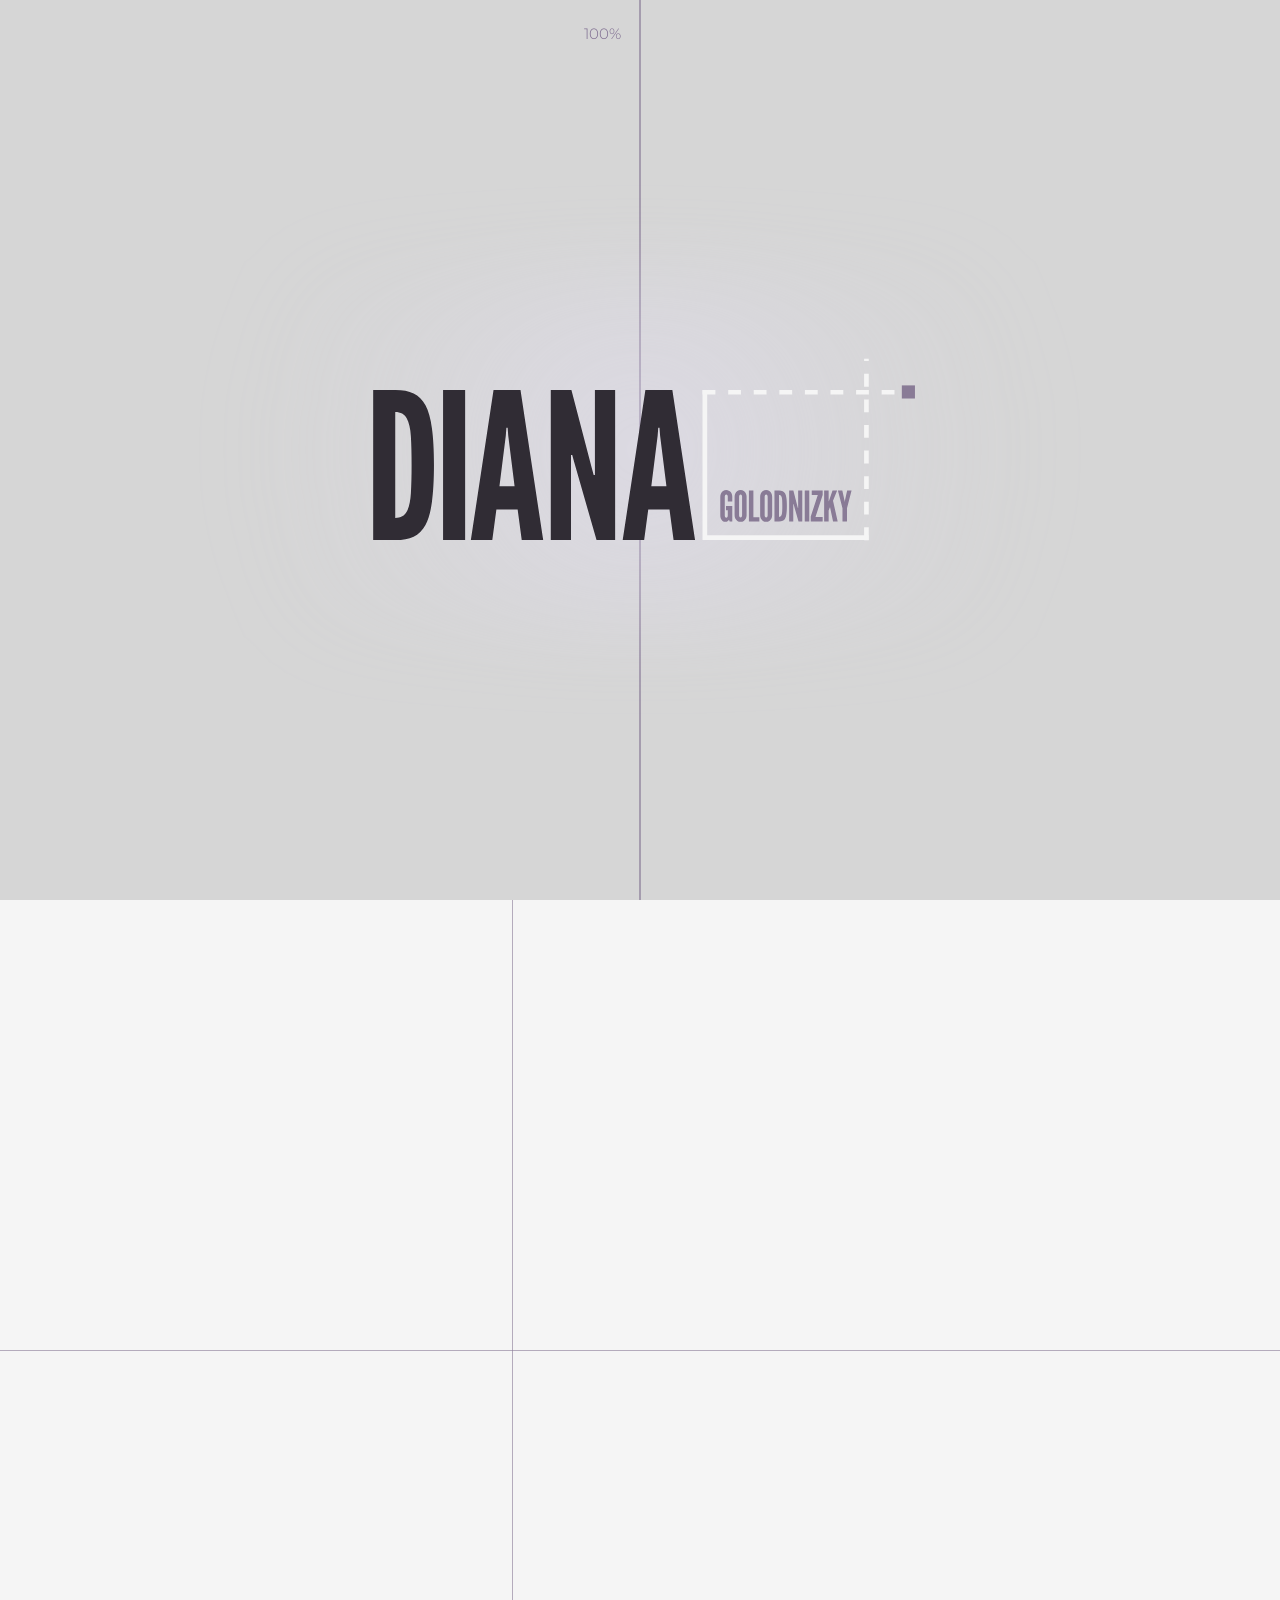
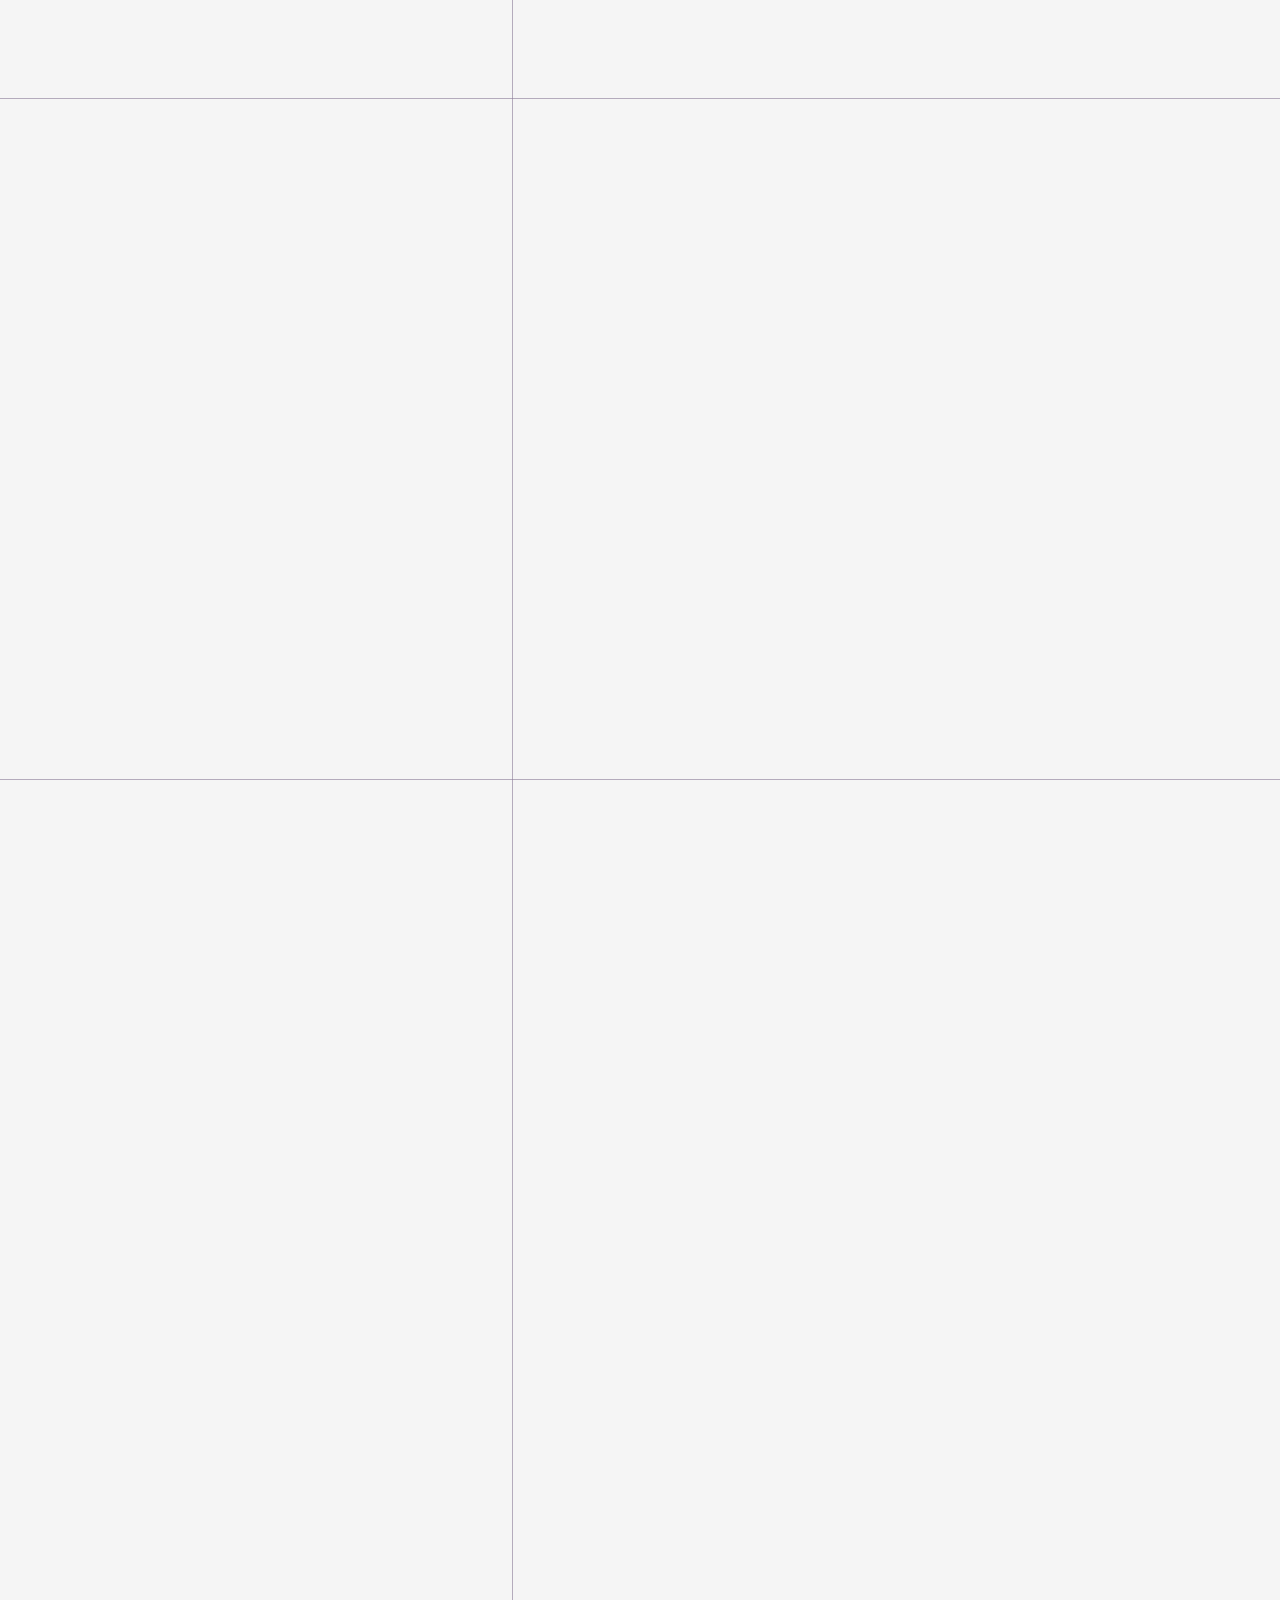
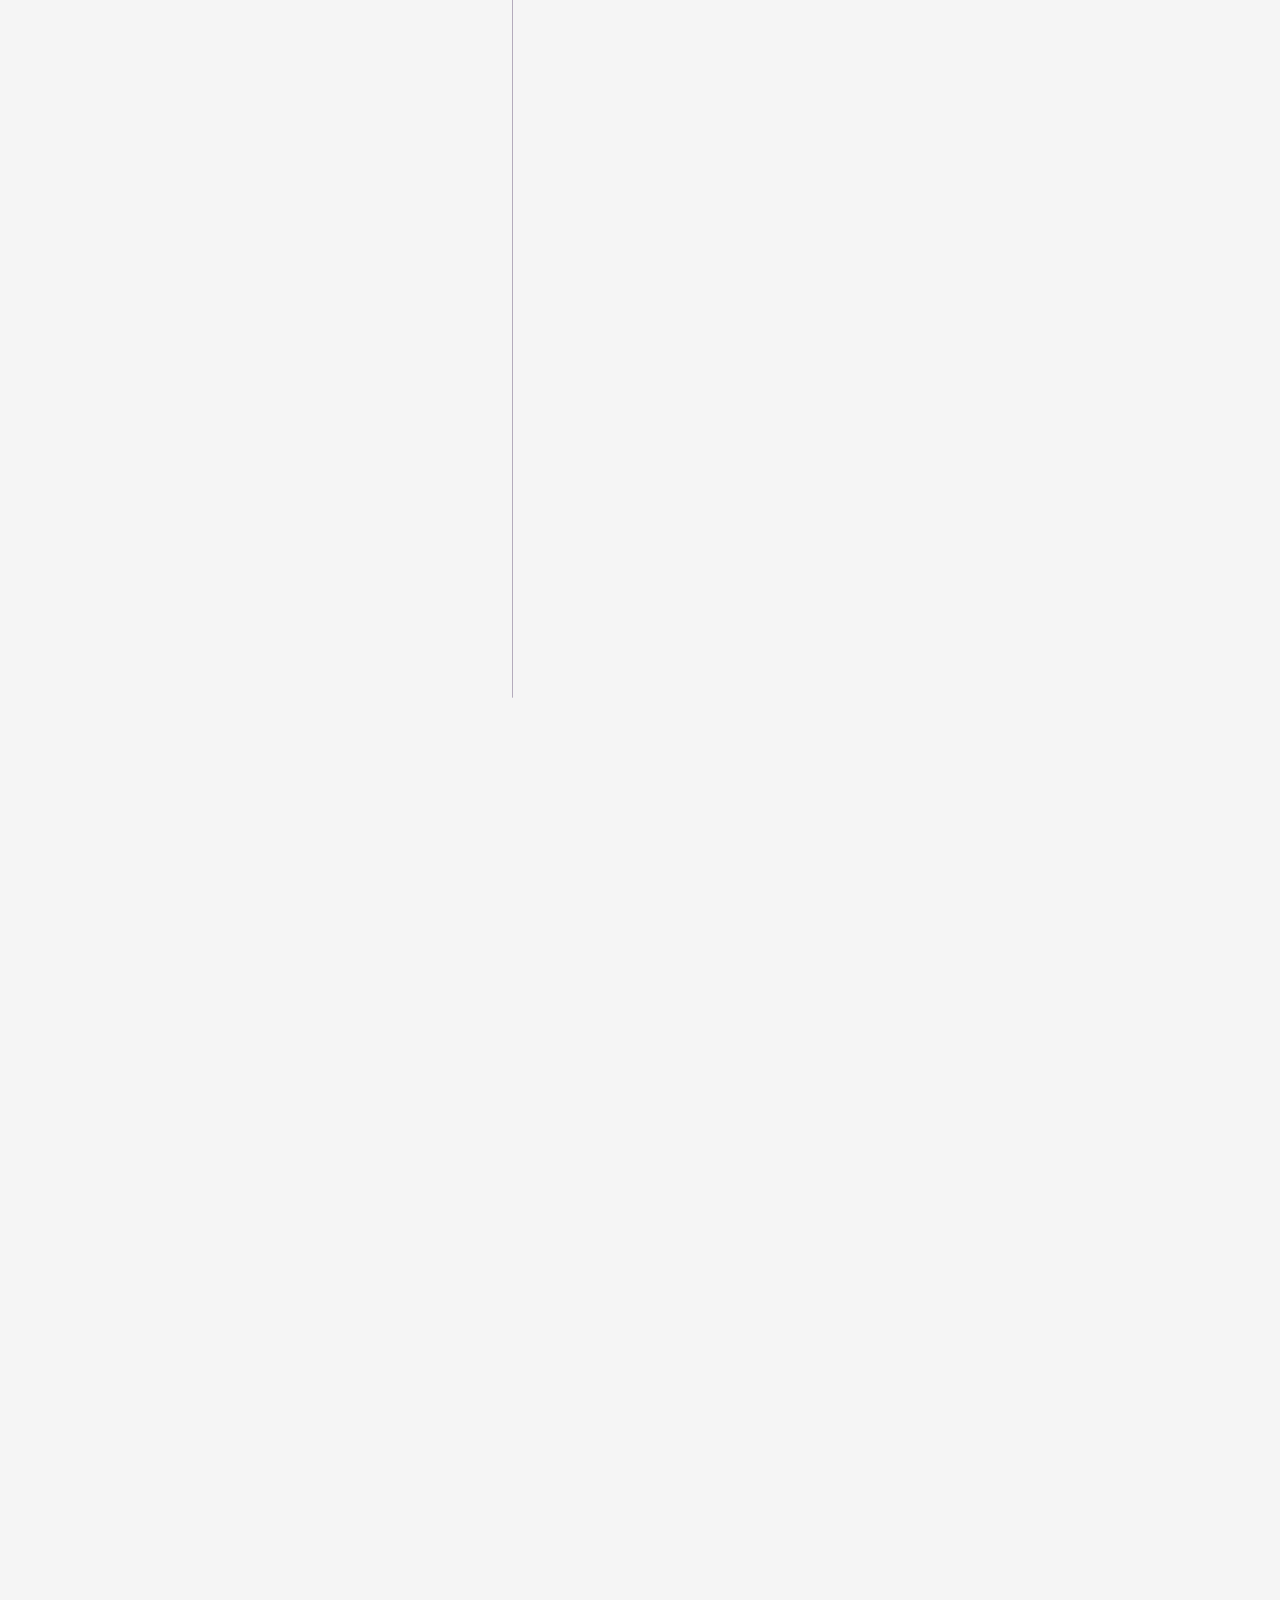
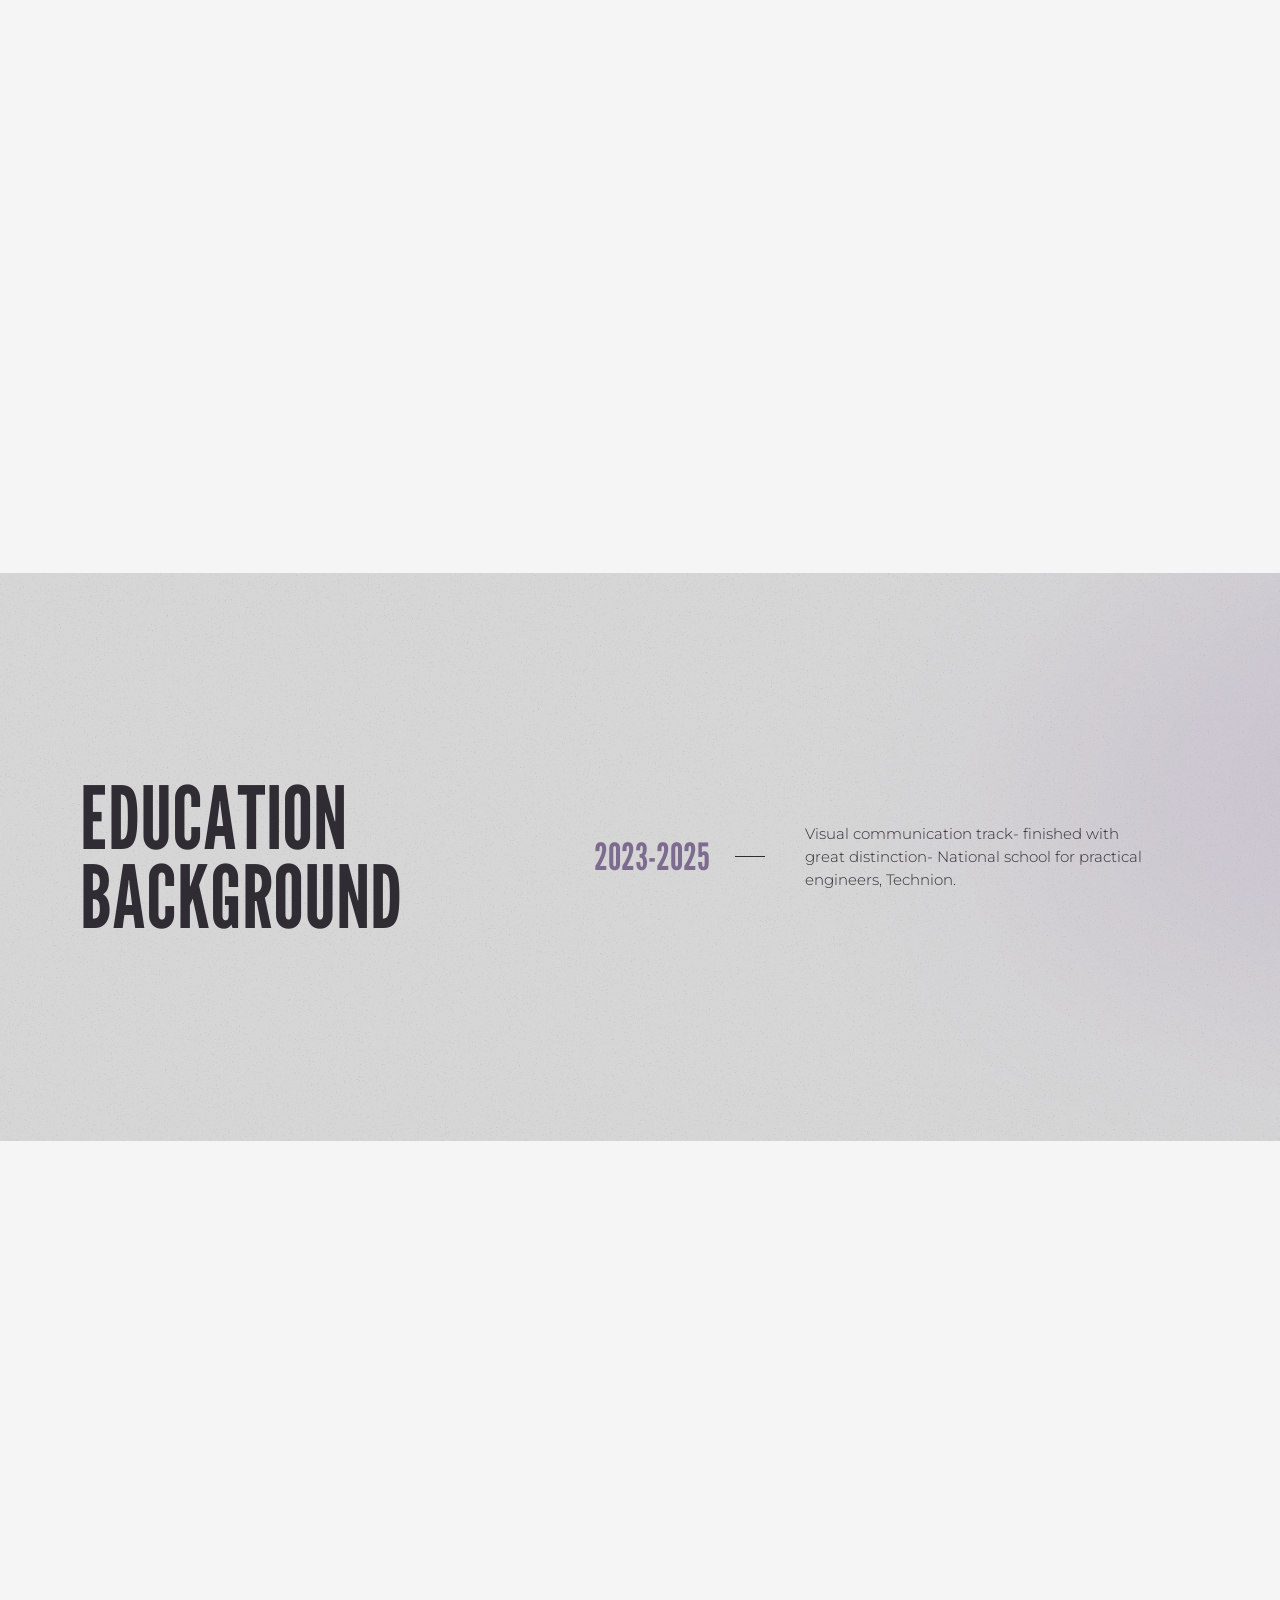
==== commit 0a0e5999: "update all changes" ====
--- a/index.html
+++ b/index.html
@@ -49,31 +49,24 @@
     <div class="preloader-content">
 
         <div class="preloader-logo-wrap">
-            <svg id="preloader-svg" viewBox="0 0 7310 2430" fill="none" xmlns="http://www.w3.org/2000/svg">
-                <g class="svg-lines">
-                    <path d="M4517 416V2380H5454.93H6694" stroke="#F5F5F5" stroke-width="62.1043"/>
-                    <path d="M4486.97 447L7059 447" stroke="#F5F5F5" stroke-width="62.1043" stroke-dasharray="170 170"/>
-                    <path d="M6664.59 2412.96L6664.59 0" stroke="#F5F5F5" stroke-width="62.1043" stroke-dasharray="170 170"/>
-                </g>
-                <g class="svg-main-text">
-                    <path d="M108.627 2412.46V416.445H407.351C501.494 416.445 581.154 431.834 646.33 462.611C711.506 493.389 764.009 545.892 803.839 620.12C843.669 694.349 872.184 796.187 889.383 925.634C907.488 1055.08 916.54 1218.47 916.54 1415.81C916.54 1614.06 907.488 1777.9 889.383 1907.35C872.184 2035.89 843.669 2137.28 803.839 2211.51C764.009 2284.83 711.506 2336.88 646.33 2367.66C581.154 2397.53 501.494 2412.46 407.351 2412.46H108.627ZM401.92 2119.17C474.338 2119.17 525.483 2090.66 555.355 2033.63C585.228 1976.6 603.332 1895.13 609.669 1789.22C616.005 1683.31 619.174 1557.48 619.174 1411.74C619.174 1264.19 616.005 1138.36 609.669 1034.26C603.332 929.255 584.775 849.142 553.997 793.923C524.125 737.8 473.432 709.738 401.92 709.738V2119.17ZM1037.58 2412.46V416.445H1330.87V2412.46H1037.58ZM1406.85 2412.46L1708.29 416.445H2066.75L2368.19 2412.46H2083.05L2028.74 2005.11H1746.31L1691.99 2412.46H1406.85ZM1787.04 1695.53H1988L1903.81 1024.76L1895.67 918.844H1879.37L1871.23 1024.76L1787.04 1695.53ZM2469.14 2412.46V416.445H2743.42L3014.99 1456.55L3039.43 1548.88H3055.73V416.445H3324.58V2412.46H3077.45L2778.73 1372.36L2754.29 1280.03H2737.99V2412.46H2469.14ZM3425.14 2412.46L3726.58 416.445H4085.05L4386.49 2412.46H4101.35L4047.03 2005.11H3764.6L3710.29 2412.46H3425.14ZM3805.34 1695.53H4006.3L3922.11 1024.76L3913.96 918.844H3897.67L3889.52 1024.76L3805.34 1695.53Z" fill="#F5F5F5"/>
-                </g>
-                <g class="svg-sub-text">
-                    <path d="M4792.37 2170C4775.93 2170 4762.54 2166.07 4752.2 2158.2C4741.85 2150.33 4734.19 2139.66 4729.2 2126.17C4724.4 2112.68 4722 2097.51 4722 2080.66V1837.34C4722 1820.67 4725.23 1805.6 4731.7 1792.11C4738.16 1778.62 4747.39 1767.95 4759.4 1760.08C4771.4 1752.03 4785.53 1748 4801.78 1748C4814.16 1748 4825.24 1750.34 4835.03 1755.02C4845 1759.52 4853.4 1765.89 4860.24 1774.13C4867.26 1782.37 4872.52 1791.92 4876.03 1802.79C4879.72 1813.46 4881.57 1824.98 4881.57 1837.34V1900.84H4821.73V1837.34C4821.73 1829.1 4820.25 1821.99 4817.3 1815.99C4814.34 1810 4809.17 1807 4801.78 1807C4794.58 1807 4789.41 1810.19 4786.27 1816.55C4783.32 1822.74 4781.84 1829.67 4781.84 1837.34V2085.71C4781.84 2093.77 4783.41 2100.88 4786.55 2107.07C4789.69 2113.06 4794.77 2116.06 4801.78 2116.06C4809.17 2116.06 4814.34 2113.06 4817.3 2107.07C4820.25 2100.88 4821.73 2093.77 4821.73 2085.71V2016.6H4797.91V1959.84H4881.57V2165.5H4846.11L4838.91 2143.03C4833.74 2151.46 4827.09 2158.11 4818.96 2162.98C4811.02 2167.66 4802.15 2170 4792.37 2170Z" fill="#D6D6D6"/>
-                    <path d="M4991.98 2170C4975.36 2170 4961.05 2166.07 4949.04 2158.2C4937.22 2150.33 4928.08 2139.66 4921.62 2126.17C4915.34 2112.68 4912.2 2097.51 4912.2 2080.66V1837.34C4912.2 1820.3 4915.34 1805.13 4921.62 1791.83C4928.08 1778.34 4937.22 1767.67 4949.04 1759.8C4961.05 1751.93 4975.36 1748 4991.98 1748C5008.6 1748 5022.83 1751.93 5034.65 1759.8C5046.65 1767.67 5055.79 1778.34 5062.07 1791.83C5068.54 1805.32 5071.77 1820.49 5071.77 1837.34V2080.66C5071.77 2097.51 5068.54 2112.68 5062.07 2126.17C5055.79 2139.66 5046.65 2150.33 5034.65 2158.2C5022.83 2166.07 5008.6 2170 4991.98 2170ZM4991.98 2111C4999.37 2111 5004.54 2107.91 5007.5 2101.73C5010.45 2095.36 5011.93 2088.33 5011.93 2080.66V1837.34C5011.93 1829.67 5010.36 1822.74 5007.22 1816.55C5004.08 1810.19 4999 1807 4991.98 1807C4985.15 1807 4980.07 1810.19 4976.75 1816.55C4973.61 1822.74 4972.04 1829.67 4972.04 1837.34V2080.66C4972.04 2088.33 4973.61 2095.36 4976.75 2101.73C4979.89 2107.91 4984.96 2111 4991.98 2111Z" fill="#D6D6D6"/>
-                    <path d="M5102.46 2165.5V1752.5H5162.3V2109.31H5241.53V2165.5H5102.46Z" fill="#D6D6D6"/>
-                    <path d="M5331.8 2170C5315.18 2170 5300.86 2166.07 5288.86 2158.2C5277.04 2150.33 5267.9 2139.66 5261.43 2126.17C5255.15 2112.68 5252.01 2097.51 5252.01 2080.66V1837.34C5252.01 1820.3 5255.15 1805.13 5261.43 1791.83C5267.9 1778.34 5277.04 1767.67 5288.86 1759.8C5300.86 1751.93 5315.18 1748 5331.8 1748C5348.42 1748 5362.64 1751.93 5374.46 1759.8C5386.47 1767.67 5395.61 1778.34 5401.89 1791.83C5408.35 1805.32 5411.58 1820.49 5411.58 1837.34V2080.66C5411.58 2097.51 5408.35 2112.68 5401.89 2126.17C5395.61 2139.66 5386.47 2150.33 5374.46 2158.2C5362.64 2166.07 5348.42 2170 5331.8 2170ZM5331.8 2111C5339.19 2111 5344.36 2107.91 5347.31 2101.73C5350.27 2095.36 5351.74 2088.33 5351.74 2080.66V1837.34C5351.74 1829.67 5350.17 1822.74 5347.03 1816.55C5343.9 1810.19 5338.82 1807 5331.8 1807C5324.96 1807 5319.89 1810.19 5316.56 1816.55C5313.42 1822.74 5311.85 1829.67 5311.85 1837.34V2080.66C5311.85 2088.33 5313.42 2095.36 5316.56 2101.73C5319.7 2107.91 5324.78 2111 5331.8 2111Z" fill="#D6D6D6"/>
-                    <path d="M5442.28 2165.5V1752.5H5503.22C5522.43 1752.5 5538.68 1755.68 5551.98 1762.05C5565.28 1768.42 5575.99 1779.28 5584.12 1794.64C5592.24 1810 5598.06 1831.07 5601.57 1857.85C5605.26 1884.64 5607.11 1918.45 5607.11 1959.28C5607.11 2000.3 5605.26 2034.2 5601.57 2060.99C5598.06 2087.59 5592.24 2108.56 5584.12 2123.92C5575.99 2139.09 5565.28 2149.86 5551.98 2156.23C5538.68 2162.41 5522.43 2165.5 5503.22 2165.5H5442.28ZM5502.12 2104.82C5516.89 2104.82 5527.32 2098.92 5533.42 2087.12C5539.51 2075.32 5543.21 2058.46 5544.5 2036.54C5545.79 2014.63 5546.44 1988.59 5546.44 1958.44C5546.44 1927.91 5545.79 1901.87 5544.5 1880.33C5543.21 1858.6 5539.42 1842.03 5533.14 1830.6C5527.05 1818.99 5516.71 1813.18 5502.12 1813.18V2104.82Z" fill="#D6D6D6"/>
-                    <path d="M5637.34 2165.5V1752.5H5693.3L5748.71 1967.71L5753.7 1986.81H5757.02V1752.5H5811.87V2165.5H5761.45L5700.51 1950.29L5695.52 1931.19H5692.2V2165.5H5637.34Z" fill="#D6D6D6"/>
-                    <path d="M5844.86 2165.5V1752.5H5904.7V2165.5H5844.86Z" fill="#D6D6D6"/>
-                    <path d="M5924.35 2165.5V2100.32L6017.99 1812.62H5937.65V1752.5H6082.81V1812.62L5987.51 2105.38H6082.81V2165.5H5924.35Z" fill="#D6D6D6"/>
-                    <path d="M6102.43 2165.5V1752.5H6162.27V1896.91H6164.48L6167.25 1890.17L6213.8 1752.5H6275.3L6220.44 1888.48L6282.5 2165.5H6221L6181.11 1977.26H6179.44L6162.27 2019.41V2165.5H6102.43Z" fill="#D6D6D6"/>
-                    <path d="M6346.22 2165.5V1989.62L6285.27 1752.5H6344L6373.36 1884.55L6375.3 1902.53H6376.97L6378.9 1884.55L6408.27 1752.5H6467L6406.05 1989.62V2165.5H6346.22Z" fill="#D6D6D6"/>
-                    <rect x="7134.38" y="356.242" width="174.379" height="174.422" fill="#D6D6D6"/>
-                </g>
-            </svg>
-        </div>
-
+			<svg viewBox="0 0 7310 2430" fill="none" xmlns="http://www.w3.org/2000/svg">
+				<path d="M4517 416V2380H5454.93H6694" stroke="#F5F5F5" stroke-width="62.1043"/>
+				<path d="M4486.97 447L7059 447" stroke="#F5F5F5" stroke-width="62.1043" stroke-dasharray="170 170"/>
+				<path d="M6664.59 2412.96L6664.59 0" stroke="#F5F5F5" stroke-width="62.1043" stroke-dasharray="170 170"/>
+				<path d="M108.627 2412.46V416.445H407.351C501.494 416.445 581.154 431.834 646.33 462.611C711.506 493.389 764.009 545.892 803.839 620.12C843.669 694.349 872.184 796.187 889.383 925.634C907.488 1055.08 916.54 1218.47 916.54 1415.81C916.54 1614.06 907.488 1777.9 889.383 1907.35C872.184 2035.89 843.669 2137.28 803.839 2211.51C764.009 2284.83 711.506 2336.88 646.33 2367.66C581.154 2397.53 501.494 2412.46 407.351 2412.46H108.627ZM401.92 2119.17C474.338 2119.17 525.483 2090.66 555.355 2033.63C585.228 1976.6 603.332 1895.13 609.669 1789.22C616.005 1683.31 619.174 1557.48 619.174 1411.74C619.174 1264.19 616.005 1138.36 609.669 1034.26C603.332 929.255 584.775 849.142 553.997 793.923C524.125 737.8 473.432 709.738 401.92 709.738V2119.17ZM1037.58 2412.46V416.445H1330.87V2412.46H1037.58ZM1406.85 2412.46L1708.29 416.445H2066.75L2368.19 2412.46H2083.05L2028.74 2005.11H1746.31L1691.99 2412.46H1406.85ZM1787.04 1695.53H1988L1903.81 1024.76L1895.67 918.844H1879.37L1871.23 1024.76L1787.04 1695.53ZM2469.14 2412.46V416.445H2743.42L3014.99 1456.55L3039.43 1548.88H3055.73V416.445H3324.58V2412.46H3077.45L2778.73 1372.36L2754.29 1280.03H2737.99V2412.46H2469.14ZM3425.14 2412.46L3726.58 416.445H4085.05L4386.49 2412.46H4101.35L4047.03 2005.11H3764.6L3710.29 2412.46H3425.14ZM3805.34 1695.53H4006.3L3922.11 1024.76L3913.96 918.844H3897.67L3889.52 1024.76L3805.34 1695.53Z" fill="#302C34"/>
+				<path d="M4792.37 2170C4775.93 2170 4762.54 2166.07 4752.2 2158.2C4741.85 2150.33 4734.19 2139.66 4729.2 2126.17C4724.4 2112.68 4722 2097.51 4722 2080.66V1837.34C4722 1820.67 4725.23 1805.6 4731.7 1792.11C4738.16 1778.62 4747.39 1767.95 4759.4 1760.08C4771.4 1752.03 4785.53 1748 4801.78 1748C4814.16 1748 4825.24 1750.34 4835.03 1755.02C4845 1759.52 4853.4 1765.89 4860.24 1774.13C4867.26 1782.37 4872.52 1791.92 4876.03 1802.79C4879.72 1813.46 4881.57 1824.98 4881.57 1837.34V1900.84H4821.73V1837.34C4821.73 1829.1 4820.25 1821.99 4817.3 1815.99C4814.34 1810 4809.17 1807 4801.78 1807C4794.58 1807 4789.41 1810.19 4786.27 1816.55C4783.32 1822.74 4781.84 1829.67 4781.84 1837.34V2085.71C4781.84 2093.77 4783.41 2100.88 4786.55 2107.07C4789.69 2113.06 4794.77 2116.06 4801.78 2116.06C4809.17 2116.06 4814.34 2113.06 4817.3 2107.07C4820.25 2100.88 4821.73 2093.77 4821.73 2085.71V2016.6H4797.91V1959.84H4881.57V2165.5H4846.11L4838.91 2143.03C4833.74 2151.46 4827.09 2158.11 4818.96 2162.98C4811.02 2167.66 4802.15 2170 4792.37 2170Z" fill="#897B96"/>
+				<path d="M4991.98 2170C4975.36 2170 4961.05 2166.07 4949.04 2158.2C4937.22 2150.33 4928.08 2139.66 4921.62 2126.17C4915.34 2112.68 4912.2 2097.51 4912.2 2080.66V1837.34C4912.2 1820.3 4915.34 1805.13 4921.62 1791.83C4928.08 1778.34 4937.22 1767.67 4949.04 1759.8C4961.05 1751.93 4975.36 1748 4991.98 1748C5008.6 1748 5022.83 1751.93 5034.65 1759.8C5046.65 1767.67 5055.79 1778.34 5062.07 1791.83C5068.54 1805.32 5071.77 1820.49 5071.77 1837.34V2080.66C5071.77 2097.51 5068.54 2112.68 5062.07 2126.17C5055.79 2139.66 5046.65 2150.33 5034.65 2158.2C5022.83 2166.07 5008.6 2170 4991.98 2170ZM4991.98 2111C4999.37 2111 5004.54 2107.91 5007.5 2101.73C5010.45 2095.36 5011.93 2088.33 5011.93 2080.66V1837.34C5011.93 1829.67 5010.36 1822.74 5007.22 1816.55C5004.08 1810.19 4999 1807 4991.98 1807C4985.15 1807 4980.07 1810.19 4976.75 1816.55C4973.61 1822.74 4972.04 1829.67 4972.04 1837.34V2080.66C4972.04 2088.33 4973.61 2095.36 4976.75 2101.73C4979.89 2107.91 4984.96 2111 4991.98 2111Z" fill="#897B96"/>
+				<path d="M5102.46 2165.5V1752.5H5162.3V2109.31H5241.53V2165.5H5102.46Z" fill="#897B96"/>
+				<path d="M5331.8 2170C5315.18 2170 5300.86 2166.07 5288.86 2158.2C5277.04 2150.33 5267.9 2139.66 5261.43 2126.17C5255.15 2112.68 5252.01 2097.51 5252.01 2080.66V1837.34C5252.01 1820.3 5255.15 1805.13 5261.43 1791.83C5267.9 1778.34 5277.04 1767.67 5288.86 1759.8C5300.86 1751.93 5315.18 1748 5331.8 1748C5348.42 1748 5362.64 1751.93 5374.46 1759.8C5386.47 1767.67 5395.61 1778.34 5401.89 1791.83C5408.35 1805.32 5411.58 1820.49 5411.58 1837.34V2080.66C5411.58 2097.51 5408.35 2112.68 5401.89 2126.17C5395.61 2139.66 5386.47 2150.33 5374.46 2158.2C5362.64 2166.07 5348.42 2170 5331.8 2170ZM5331.8 2111C5339.19 2111 5344.36 2107.91 5347.31 2101.73C5350.27 2095.36 5351.74 2088.33 5351.74 2080.66V1837.34C5351.74 1829.67 5350.17 1822.74 5347.03 1816.55C5343.9 1810.19 5338.82 1807 5331.8 1807C5324.96 1807 5319.89 1810.19 5316.56 1816.55C5313.42 1822.74 5311.85 1829.67 5311.85 1837.34V2080.66C5311.85 2088.33 5313.42 2095.36 5316.56 2101.73C5319.7 2107.91 5324.78 2111 5331.8 2111Z" fill="#897B96"/>
+				<path d="M5442.28 2165.5V1752.5H5503.22C5522.43 1752.5 5538.68 1755.68 5551.98 1762.05C5565.28 1768.42 5575.99 1779.28 5584.12 1794.64C5592.24 1810 5598.06 1831.07 5601.57 1857.85C5605.26 1884.64 5607.11 1918.45 5607.11 1959.28C5607.11 2000.3 5605.26 2034.2 5601.57 2060.99C5598.06 2087.59 5592.24 2108.56 5584.12 2123.92C5575.99 2139.09 5565.28 2149.86 5551.98 2156.23C5538.68 2162.41 5522.43 2165.5 5503.22 2165.5H5442.28ZM5502.12 2104.82C5516.89 2104.82 5527.32 2098.92 5533.42 2087.12C5539.51 2075.32 5543.21 2058.46 5544.5 2036.54C5545.79 2014.63 5546.44 1988.59 5546.44 1958.44C5546.44 1927.91 5545.79 1901.87 5544.5 1880.33C5543.21 1858.6 5539.42 1842.03 5533.14 1830.6C5527.05 1818.99 5516.71 1813.18 5502.12 1813.18V2104.82Z" fill="#897B96"/>
+				<path d="M5637.34 2165.5V1752.5H5693.3L5748.71 1967.71L5753.7 1986.81H5757.02V1752.5H5811.87V2165.5H5761.45L5700.51 1950.29L5695.52 1931.19H5692.2V2165.5H5637.34Z" fill="#897B96"/>
+				<path d="M5844.86 2165.5V1752.5H5904.7V2165.5H5844.86Z" fill="#897B96"/>
+				<path d="M5924.35 2165.5V2100.32L6017.99 1812.62H5937.65V1752.5H6082.81V1812.62L5987.51 2105.38H6082.81V2165.5H5924.35Z" fill="#897B96"/>
+				<path d="M6102.43 2165.5V1752.5H6162.27V1896.91H6164.48L6167.25 1890.17L6213.8 1752.5H6275.3L6220.44 1888.48L6282.5 2165.5H6221L6181.11 1977.26H6179.44L6162.27 2019.41V2165.5H6102.43Z" fill="#897B96"/>
+				<path d="M6346.22 2165.5V1989.62L6285.27 1752.5H6344L6373.36 1884.55L6375.3 1902.53H6376.97L6378.9 1884.55L6408.27 1752.5H6467L6406.05 1989.62V2165.5H6346.22Z" fill="#897B96"/>
+				<rect width="174.379" height="174.422" transform="matrix(-1 0 0 1 7309.38 356.242)" fill="#897B96"/>
+				</svg>
+		</div>
         <div class="preloader-line-wrapper">
             <div class="preloader-percent" id="preloader-percent">0%</div>
             <div class="preloader-line-track">
--- a/css/style.css
+++ b/css/style.css
@@ -94,9 +94,17 @@
     width: 100vw;
     height: 90px;
     background-color: transparent;
-    transition: all 0.5s ease;
-}
-
+    opacity: 0;
+    transform: translateY(-20px); /* הזזה קלה למעלה כדי ליצור אפקט כניסה */
+    transition: opacity 0.8s ease, transform 0.8s ease;
+    pointer-events: none;
+}
+
+.main-navbar.is-visible {
+    opacity: 1;
+    transform: translateY(0);
+    pointer-events: auto;
+}
 
 .main-navbar::after {
     content: "";
@@ -2450,11 +2458,13 @@
     position: fixed;
     top: 0;
     left: 0;
-    width: 100vw;
+    width: 100%;
     height: 100vh;
-    z-index: 99999;
-    overflow: hidden;
-    background: transparent;
+    background-color: var(--dark-purple);
+    display: flex;
+    justify-content: center;
+    align-items: center;
+    z-index: 9999;
 }
 
 .preloader-panel {
@@ -2462,7 +2472,7 @@
     top: 0;
     width: 25%;
     height: 100%;
-    background-color: var(--dark-purple);
+    background-color: var(--grey);
     z-index: 1;
     transform-origin: top center;
     transform: scaleY(1);
@@ -2491,54 +2501,71 @@
     top: 50%;
     left: 50%;
     transform: translate(-50%, -50%);
-    width: 220px;
-    opacity: 0;
-}
+    width: 550px; 
+    max-width: 80vw;
+    z-index: 15; 
+    background: none;
+}
+
 
 #preloader-svg {
     width: 100%;
     height: auto;
-}
-
-#preloader-svg .svg-main-text {
-    opacity: 0;
-}
-
-#preloader-svg .svg-sub-text {
-    opacity: 0;
-}
-
+    display: block;
+    position: relative;
+    z-index: 15;
+}
+
+#preloader-svg .svg-main-text,
+#preloader-svg .svg-sub-text,
 #preloader-svg .svg-lines {
-    opacity: 0;
+    opacity: 1;
 }
 
 .preloader-line-wrapper {
     position: absolute;
+    left: 50%;
     top: 0;
+    width: 1px;
+    height: 100vh;
+    background-color: rgba(0, 0, 0, 0.1);
+    transform: translateX(-50%);
+    
+    /* ה-z-index הזה גבוה מההילה (-1) אך נמוך מהלוגו (10) */
+    z-index: 7; 
+    
+    /* ביטול המסכה כדי שהקו יהיה שלם */
+    -webkit-mask-image: none;
+    mask-image: none;
+}
+
+.preloader-logo-wrap::before {
+    content: '';
+    position: absolute;
+    top: 50%;
     left: 50%;
-    transform: translateX(-50%);
-    height: 100vh;
-    display: flex;
-    flex-direction: column;
-    align-items: center;
-    justify-content: flex-end;
-    padding-bottom: 0;
-    z-index: 3;
+    transform: translate(-50%, -50%);
+    width: 200%;
+    height: 200%;
+    background: radial-gradient(
+        circle, 
+        rgba(230, 224, 248, 0.4) 0%, 
+        rgba(230, 224, 248, 0.1) 40%, 
+        transparent 70%
+    );
+    filter: blur(40px);
+    z-index: -1; 
     pointer-events: none;
 }
 
-.preloader-percent {
-    color: var(--white);
-    font-family: "League Gothic", sans-serif;
-    font-size: 1.1rem;
-    letter-spacing: 3px;
-    opacity: 0;
-    position: absolute;
-    top: 0;
-    left: 50%;
-    transform: translateX(-50%);
-    white-space: nowrap;
-    padding-top: 20px;
+#preloader-percent {
+    position: absolute;
+    right: 20px;
+    bottom: 20px;
+    font-family: var(--body-regular);
+    color:var(--dark-purple);
+    font-size: 1rem;
+    z-index: 15;
 }
 
 .preloader-line-track {
@@ -2548,12 +2575,12 @@
     position: relative;
 }
 
-.preloader-line-fill {
-    width: 1px;
-    height: 0%;
-    background-color: var(--white);
-    position: absolute;
-    bottom: 0;
+#preloader-line-fill {
+    position: absolute;
+    bottom: 0; 
     left: 0;
-    transition: height 0.15s linear;
-}+    width: 100%;
+    height: 0%; 
+    background-color: var(--dark-purple);
+    transition: height 0.1s ease-out;
+}
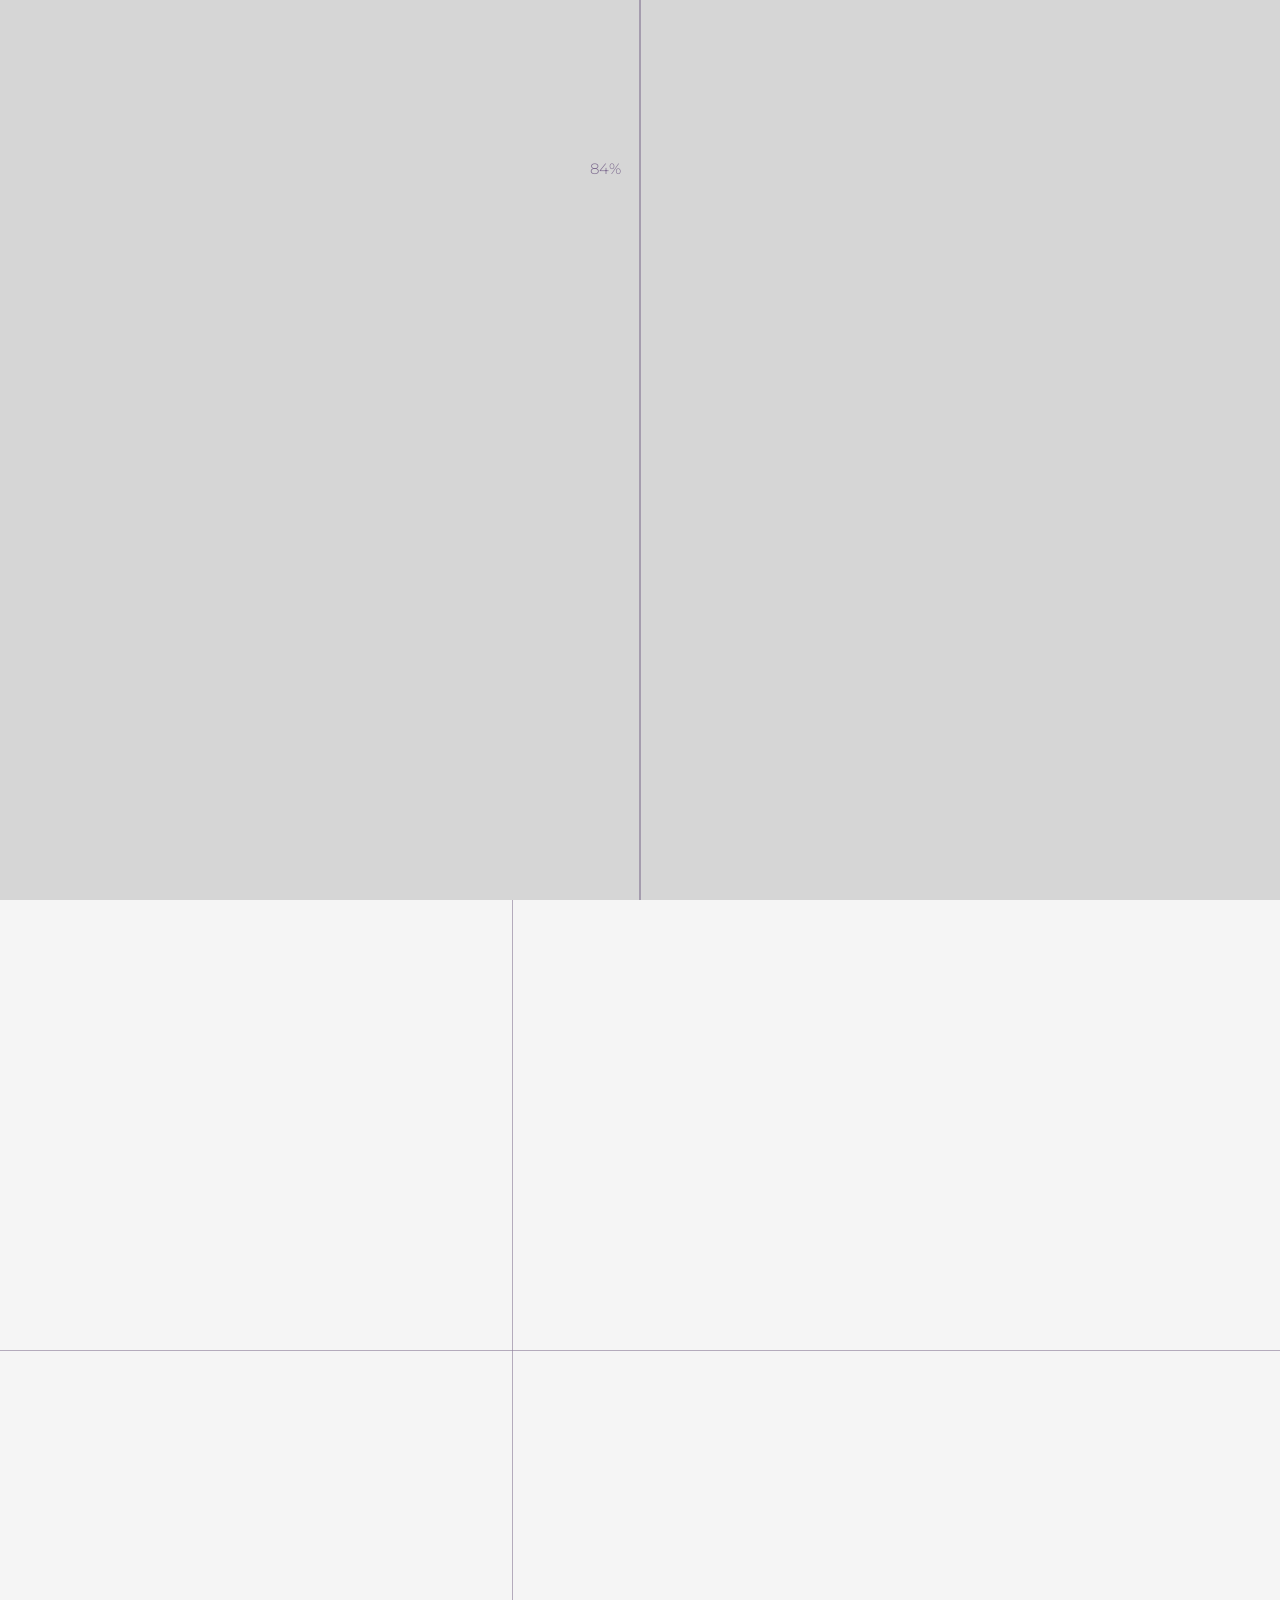
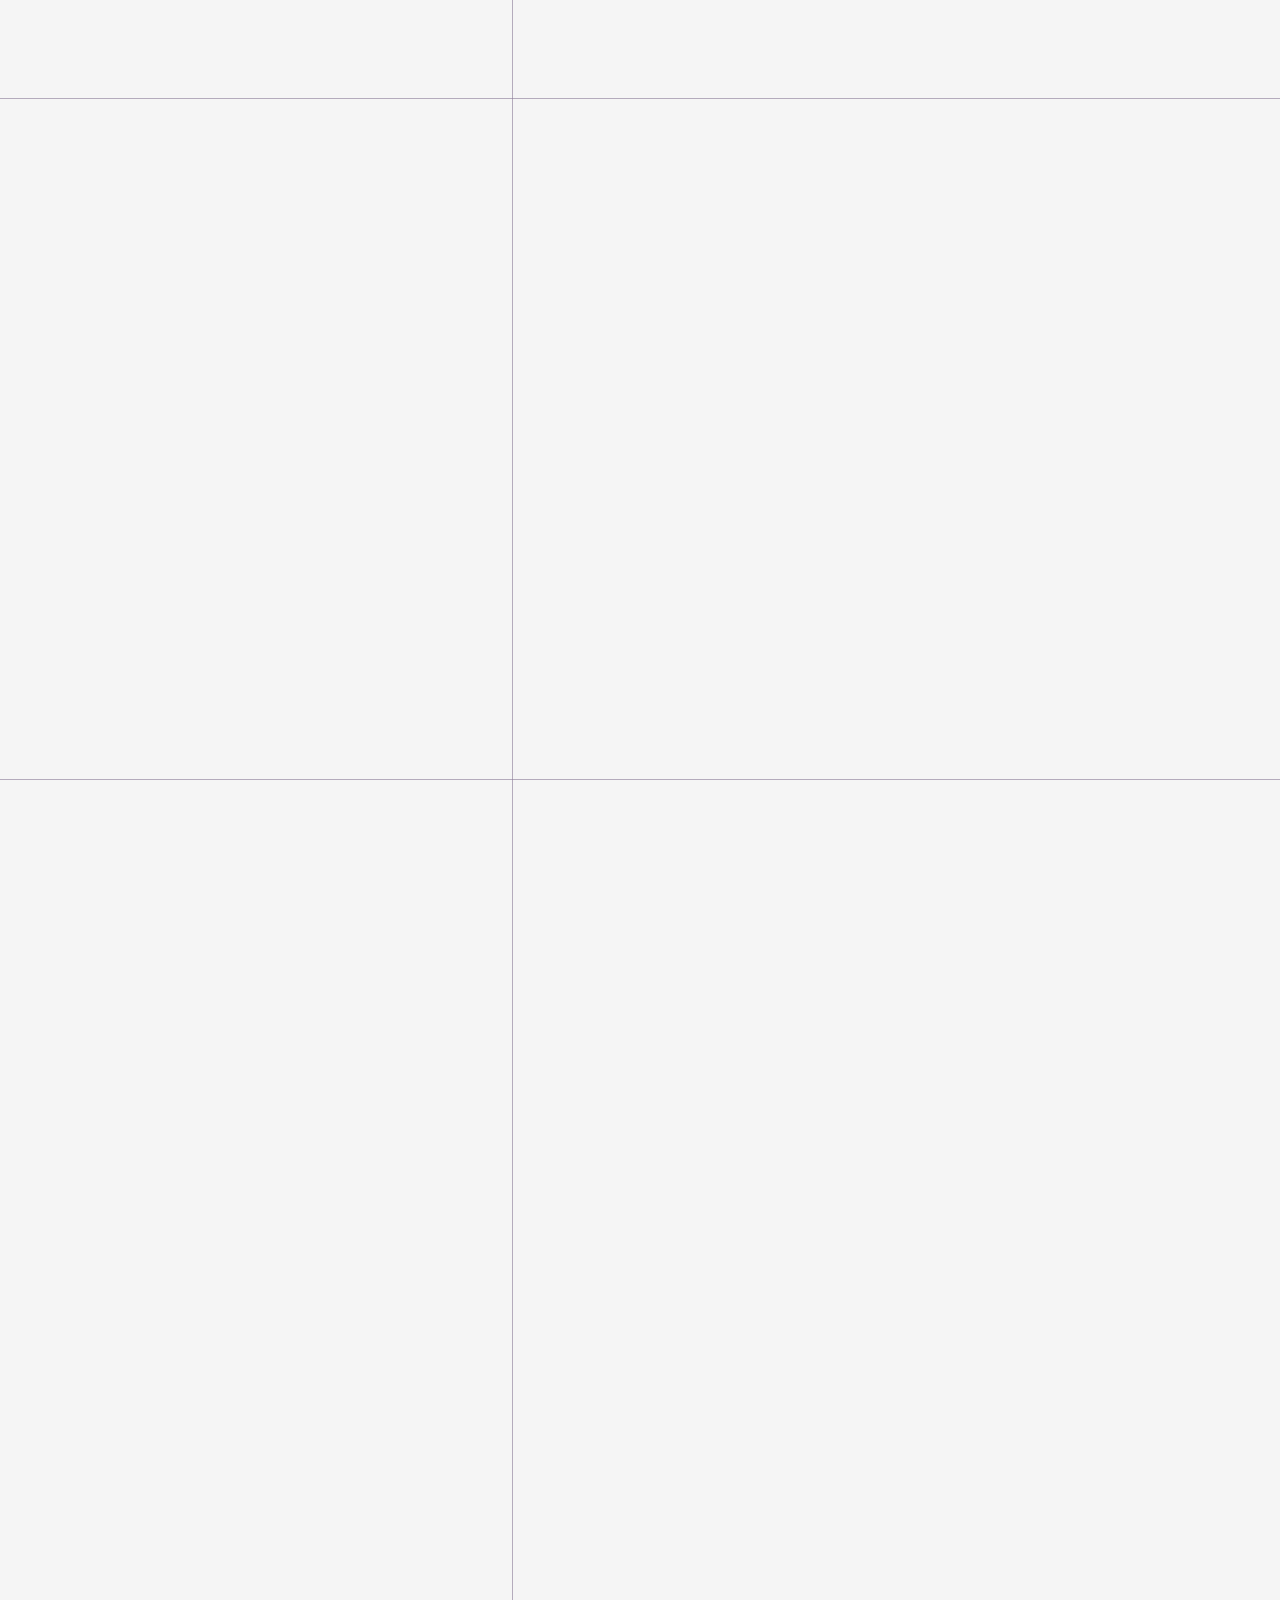
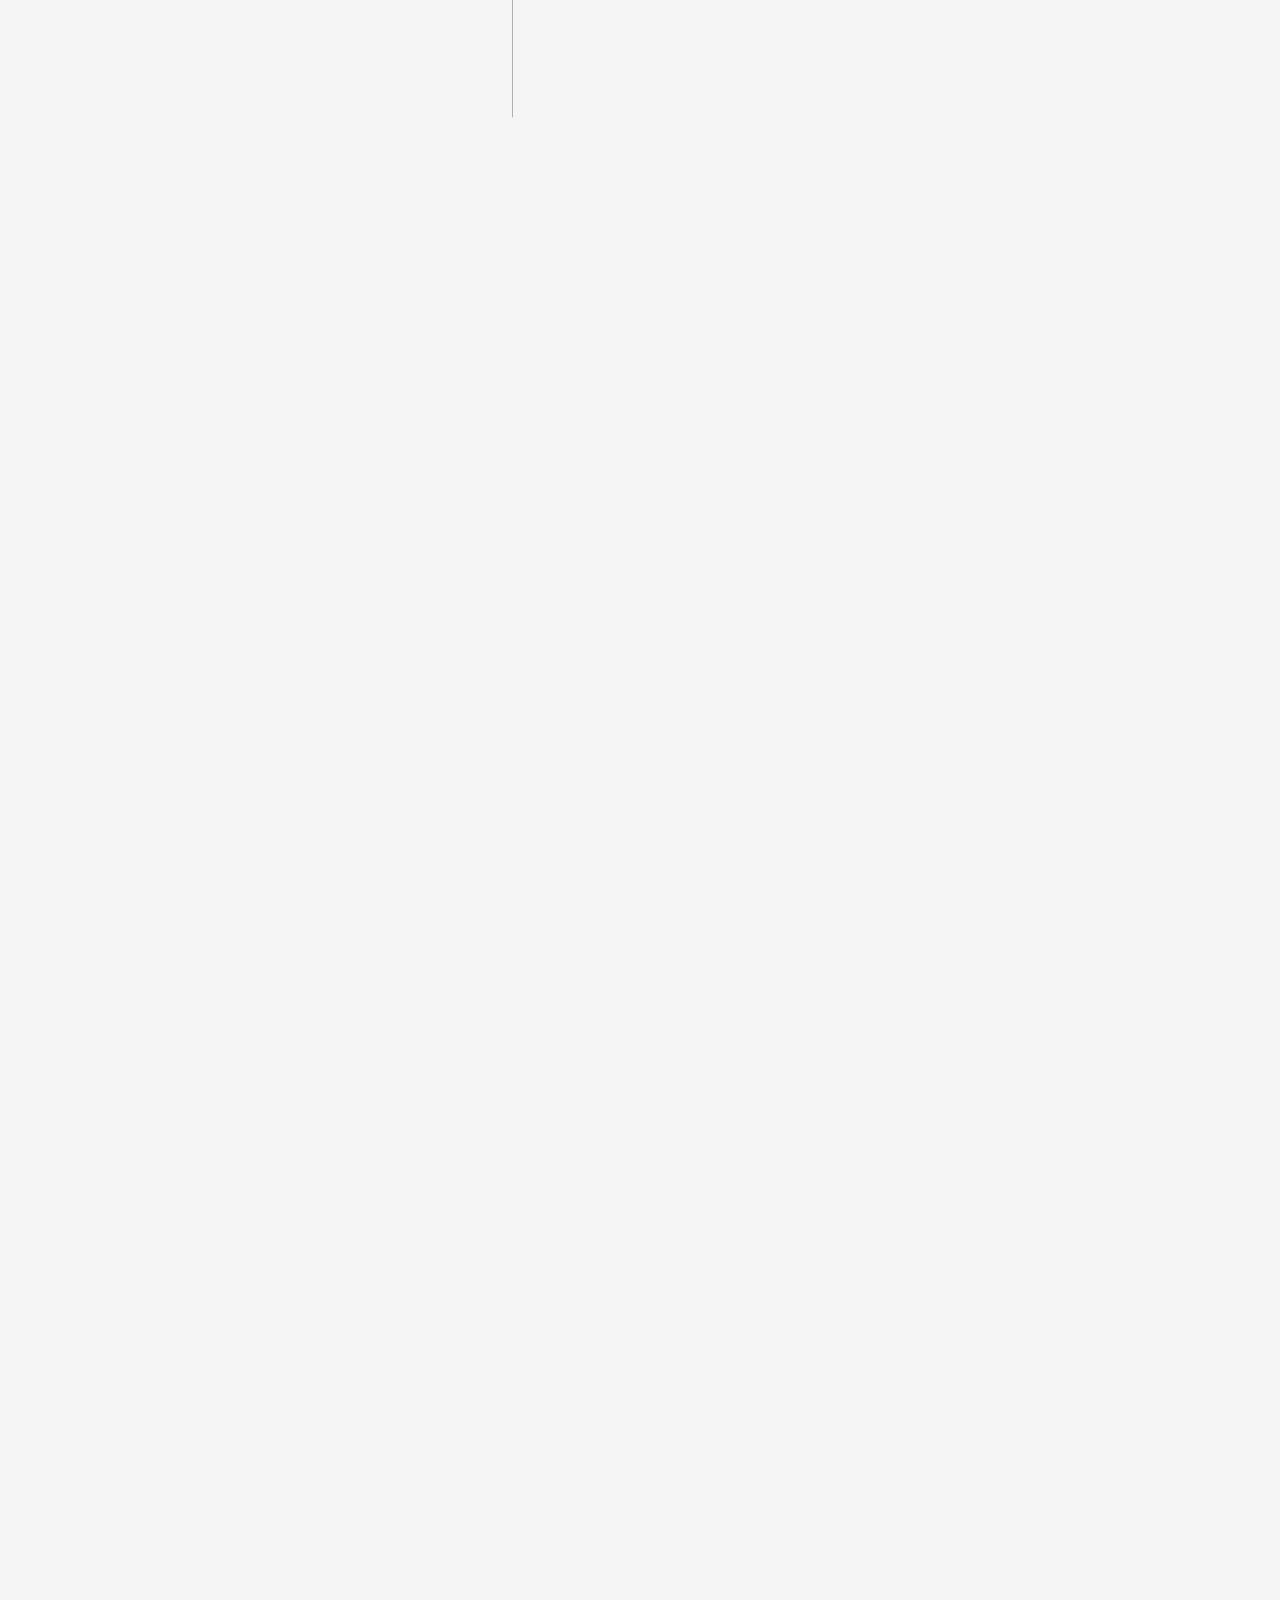
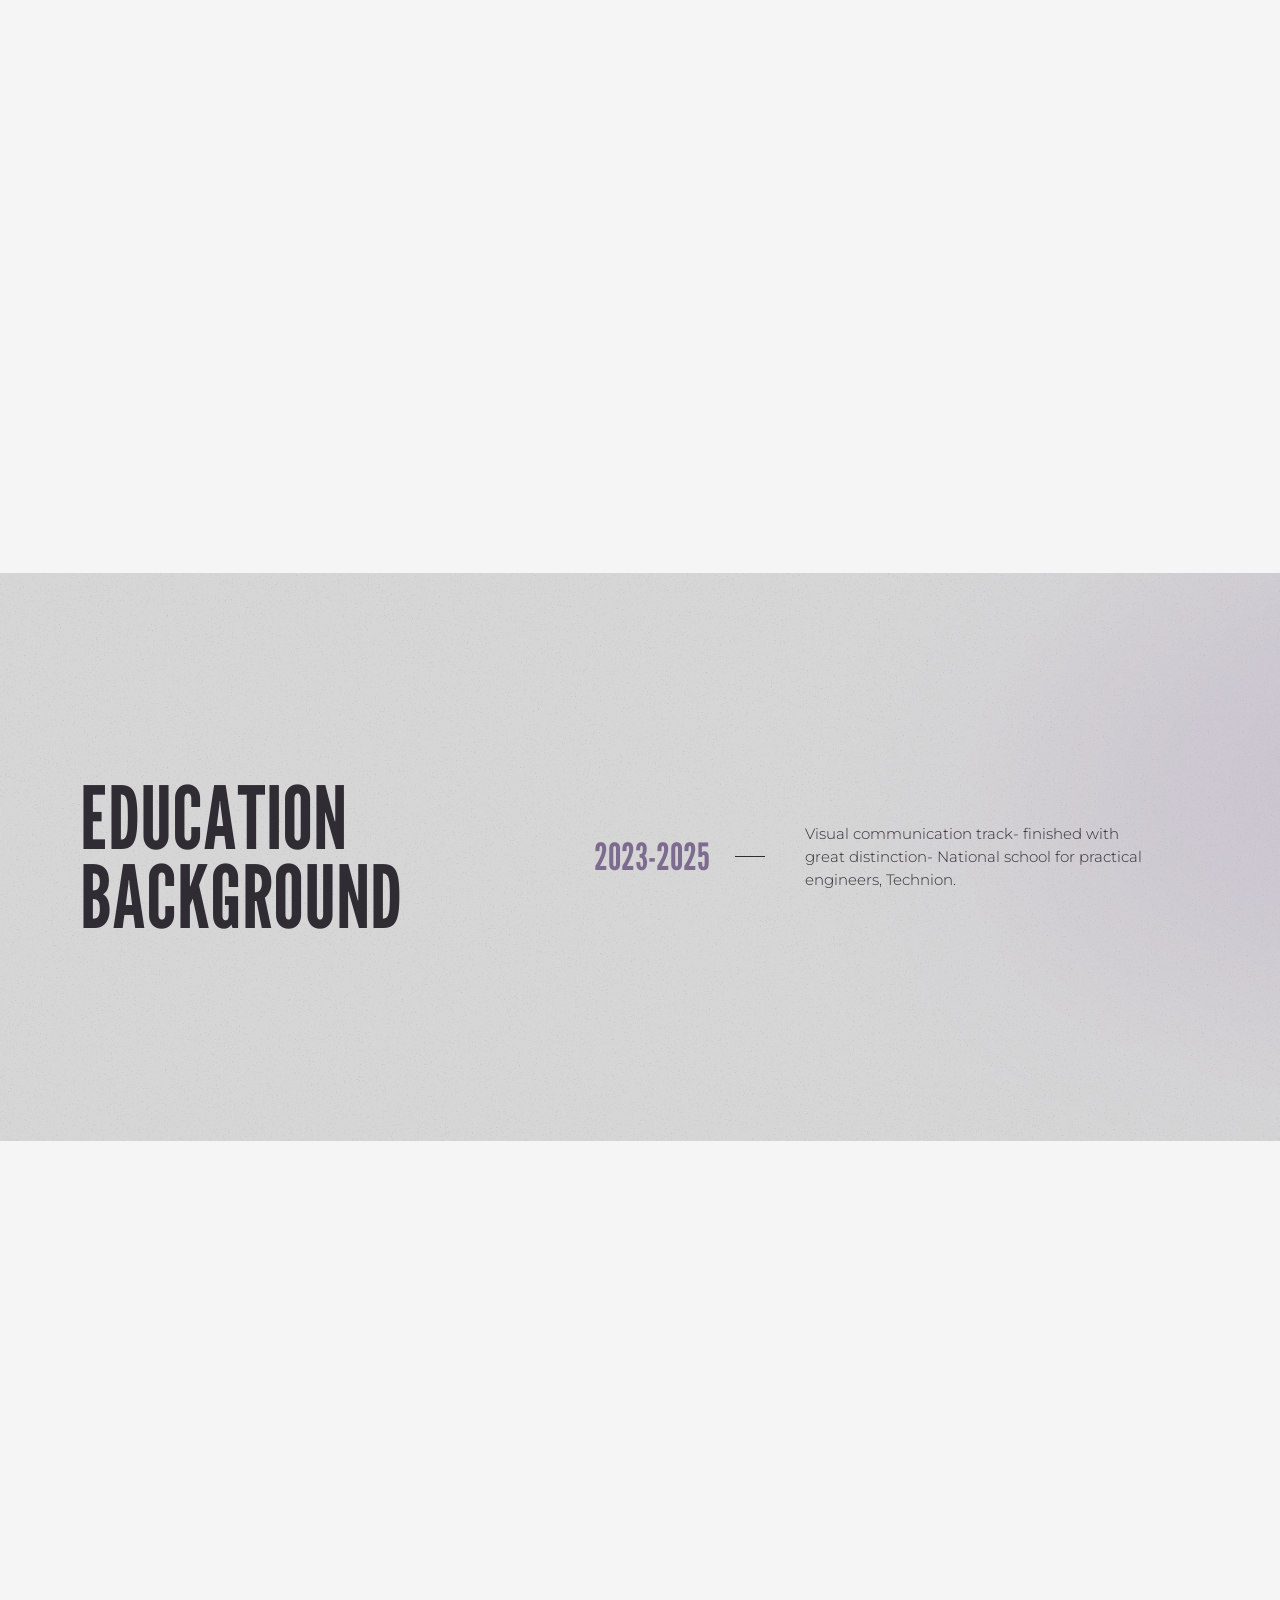
==== commit b54e4807: "update all changes" ====
--- a/index.html
+++ b/index.html
@@ -40,42 +40,50 @@
  <body class="preloader-active">
 
 	<!-- PRELOADER -->
-<div id="preloader">
-    <div class="preloader-panel pre-panel-1"></div>
-    <div class="preloader-panel pre-panel-2"></div>
-    <div class="preloader-panel pre-panel-3"></div>
-    <div class="preloader-panel pre-panel-4"></div>
-
-    <div class="preloader-content">
-
-        <div class="preloader-logo-wrap">
-			<svg viewBox="0 0 7310 2430" fill="none" xmlns="http://www.w3.org/2000/svg">
-				<path d="M4517 416V2380H5454.93H6694" stroke="#F5F5F5" stroke-width="62.1043"/>
-				<path d="M4486.97 447L7059 447" stroke="#F5F5F5" stroke-width="62.1043" stroke-dasharray="170 170"/>
-				<path d="M6664.59 2412.96L6664.59 0" stroke="#F5F5F5" stroke-width="62.1043" stroke-dasharray="170 170"/>
-				<path d="M108.627 2412.46V416.445H407.351C501.494 416.445 581.154 431.834 646.33 462.611C711.506 493.389 764.009 545.892 803.839 620.12C843.669 694.349 872.184 796.187 889.383 925.634C907.488 1055.08 916.54 1218.47 916.54 1415.81C916.54 1614.06 907.488 1777.9 889.383 1907.35C872.184 2035.89 843.669 2137.28 803.839 2211.51C764.009 2284.83 711.506 2336.88 646.33 2367.66C581.154 2397.53 501.494 2412.46 407.351 2412.46H108.627ZM401.92 2119.17C474.338 2119.17 525.483 2090.66 555.355 2033.63C585.228 1976.6 603.332 1895.13 609.669 1789.22C616.005 1683.31 619.174 1557.48 619.174 1411.74C619.174 1264.19 616.005 1138.36 609.669 1034.26C603.332 929.255 584.775 849.142 553.997 793.923C524.125 737.8 473.432 709.738 401.92 709.738V2119.17ZM1037.58 2412.46V416.445H1330.87V2412.46H1037.58ZM1406.85 2412.46L1708.29 416.445H2066.75L2368.19 2412.46H2083.05L2028.74 2005.11H1746.31L1691.99 2412.46H1406.85ZM1787.04 1695.53H1988L1903.81 1024.76L1895.67 918.844H1879.37L1871.23 1024.76L1787.04 1695.53ZM2469.14 2412.46V416.445H2743.42L3014.99 1456.55L3039.43 1548.88H3055.73V416.445H3324.58V2412.46H3077.45L2778.73 1372.36L2754.29 1280.03H2737.99V2412.46H2469.14ZM3425.14 2412.46L3726.58 416.445H4085.05L4386.49 2412.46H4101.35L4047.03 2005.11H3764.6L3710.29 2412.46H3425.14ZM3805.34 1695.53H4006.3L3922.11 1024.76L3913.96 918.844H3897.67L3889.52 1024.76L3805.34 1695.53Z" fill="#302C34"/>
-				<path d="M4792.37 2170C4775.93 2170 4762.54 2166.07 4752.2 2158.2C4741.85 2150.33 4734.19 2139.66 4729.2 2126.17C4724.4 2112.68 4722 2097.51 4722 2080.66V1837.34C4722 1820.67 4725.23 1805.6 4731.7 1792.11C4738.16 1778.62 4747.39 1767.95 4759.4 1760.08C4771.4 1752.03 4785.53 1748 4801.78 1748C4814.16 1748 4825.24 1750.34 4835.03 1755.02C4845 1759.52 4853.4 1765.89 4860.24 1774.13C4867.26 1782.37 4872.52 1791.92 4876.03 1802.79C4879.72 1813.46 4881.57 1824.98 4881.57 1837.34V1900.84H4821.73V1837.34C4821.73 1829.1 4820.25 1821.99 4817.3 1815.99C4814.34 1810 4809.17 1807 4801.78 1807C4794.58 1807 4789.41 1810.19 4786.27 1816.55C4783.32 1822.74 4781.84 1829.67 4781.84 1837.34V2085.71C4781.84 2093.77 4783.41 2100.88 4786.55 2107.07C4789.69 2113.06 4794.77 2116.06 4801.78 2116.06C4809.17 2116.06 4814.34 2113.06 4817.3 2107.07C4820.25 2100.88 4821.73 2093.77 4821.73 2085.71V2016.6H4797.91V1959.84H4881.57V2165.5H4846.11L4838.91 2143.03C4833.74 2151.46 4827.09 2158.11 4818.96 2162.98C4811.02 2167.66 4802.15 2170 4792.37 2170Z" fill="#897B96"/>
-				<path d="M4991.98 2170C4975.36 2170 4961.05 2166.07 4949.04 2158.2C4937.22 2150.33 4928.08 2139.66 4921.62 2126.17C4915.34 2112.68 4912.2 2097.51 4912.2 2080.66V1837.34C4912.2 1820.3 4915.34 1805.13 4921.62 1791.83C4928.08 1778.34 4937.22 1767.67 4949.04 1759.8C4961.05 1751.93 4975.36 1748 4991.98 1748C5008.6 1748 5022.83 1751.93 5034.65 1759.8C5046.65 1767.67 5055.79 1778.34 5062.07 1791.83C5068.54 1805.32 5071.77 1820.49 5071.77 1837.34V2080.66C5071.77 2097.51 5068.54 2112.68 5062.07 2126.17C5055.79 2139.66 5046.65 2150.33 5034.65 2158.2C5022.83 2166.07 5008.6 2170 4991.98 2170ZM4991.98 2111C4999.37 2111 5004.54 2107.91 5007.5 2101.73C5010.45 2095.36 5011.93 2088.33 5011.93 2080.66V1837.34C5011.93 1829.67 5010.36 1822.74 5007.22 1816.55C5004.08 1810.19 4999 1807 4991.98 1807C4985.15 1807 4980.07 1810.19 4976.75 1816.55C4973.61 1822.74 4972.04 1829.67 4972.04 1837.34V2080.66C4972.04 2088.33 4973.61 2095.36 4976.75 2101.73C4979.89 2107.91 4984.96 2111 4991.98 2111Z" fill="#897B96"/>
-				<path d="M5102.46 2165.5V1752.5H5162.3V2109.31H5241.53V2165.5H5102.46Z" fill="#897B96"/>
-				<path d="M5331.8 2170C5315.18 2170 5300.86 2166.07 5288.86 2158.2C5277.04 2150.33 5267.9 2139.66 5261.43 2126.17C5255.15 2112.68 5252.01 2097.51 5252.01 2080.66V1837.34C5252.01 1820.3 5255.15 1805.13 5261.43 1791.83C5267.9 1778.34 5277.04 1767.67 5288.86 1759.8C5300.86 1751.93 5315.18 1748 5331.8 1748C5348.42 1748 5362.64 1751.93 5374.46 1759.8C5386.47 1767.67 5395.61 1778.34 5401.89 1791.83C5408.35 1805.32 5411.58 1820.49 5411.58 1837.34V2080.66C5411.58 2097.51 5408.35 2112.68 5401.89 2126.17C5395.61 2139.66 5386.47 2150.33 5374.46 2158.2C5362.64 2166.07 5348.42 2170 5331.8 2170ZM5331.8 2111C5339.19 2111 5344.36 2107.91 5347.31 2101.73C5350.27 2095.36 5351.74 2088.33 5351.74 2080.66V1837.34C5351.74 1829.67 5350.17 1822.74 5347.03 1816.55C5343.9 1810.19 5338.82 1807 5331.8 1807C5324.96 1807 5319.89 1810.19 5316.56 1816.55C5313.42 1822.74 5311.85 1829.67 5311.85 1837.34V2080.66C5311.85 2088.33 5313.42 2095.36 5316.56 2101.73C5319.7 2107.91 5324.78 2111 5331.8 2111Z" fill="#897B96"/>
-				<path d="M5442.28 2165.5V1752.5H5503.22C5522.43 1752.5 5538.68 1755.68 5551.98 1762.05C5565.28 1768.42 5575.99 1779.28 5584.12 1794.64C5592.24 1810 5598.06 1831.07 5601.57 1857.85C5605.26 1884.64 5607.11 1918.45 5607.11 1959.28C5607.11 2000.3 5605.26 2034.2 5601.57 2060.99C5598.06 2087.59 5592.24 2108.56 5584.12 2123.92C5575.99 2139.09 5565.28 2149.86 5551.98 2156.23C5538.68 2162.41 5522.43 2165.5 5503.22 2165.5H5442.28ZM5502.12 2104.82C5516.89 2104.82 5527.32 2098.92 5533.42 2087.12C5539.51 2075.32 5543.21 2058.46 5544.5 2036.54C5545.79 2014.63 5546.44 1988.59 5546.44 1958.44C5546.44 1927.91 5545.79 1901.87 5544.5 1880.33C5543.21 1858.6 5539.42 1842.03 5533.14 1830.6C5527.05 1818.99 5516.71 1813.18 5502.12 1813.18V2104.82Z" fill="#897B96"/>
-				<path d="M5637.34 2165.5V1752.5H5693.3L5748.71 1967.71L5753.7 1986.81H5757.02V1752.5H5811.87V2165.5H5761.45L5700.51 1950.29L5695.52 1931.19H5692.2V2165.5H5637.34Z" fill="#897B96"/>
-				<path d="M5844.86 2165.5V1752.5H5904.7V2165.5H5844.86Z" fill="#897B96"/>
-				<path d="M5924.35 2165.5V2100.32L6017.99 1812.62H5937.65V1752.5H6082.81V1812.62L5987.51 2105.38H6082.81V2165.5H5924.35Z" fill="#897B96"/>
-				<path d="M6102.43 2165.5V1752.5H6162.27V1896.91H6164.48L6167.25 1890.17L6213.8 1752.5H6275.3L6220.44 1888.48L6282.5 2165.5H6221L6181.11 1977.26H6179.44L6162.27 2019.41V2165.5H6102.43Z" fill="#897B96"/>
-				<path d="M6346.22 2165.5V1989.62L6285.27 1752.5H6344L6373.36 1884.55L6375.3 1902.53H6376.97L6378.9 1884.55L6408.27 1752.5H6467L6406.05 1989.62V2165.5H6346.22Z" fill="#897B96"/>
-				<rect width="174.379" height="174.422" transform="matrix(-1 0 0 1 7309.38 356.242)" fill="#897B96"/>
+	<div id="preloader">
+		<div class="preloader-panel pre-panel-1"></div>
+		<div class="preloader-panel pre-panel-2"></div>
+		<div class="preloader-panel pre-panel-3"></div>
+		<div class="preloader-panel pre-panel-4"></div>
+
+		<div class="preloader-content">
+
+			<div class="preloader-logo-wrap">
+				<svg width="7250" height="2430" viewBox="0 0 7250 2430" fill="none" xmlns="http://www.w3.org/2000/svg" id="preloader-svg">
+					<g class="svg-lines">
+						<path d="M4438.53 418.844V2396.28H5382.87H6630.42" stroke="#F5F5F5" stroke-width="62.5291"/>
+						<path d="M4408.29 450.057L6997.92 450.057" stroke="#F5F5F5" stroke-width="62.5291" stroke-dasharray="171.16 171.16"/>
+						<path d="M6600.81 2429.46L6600.81 0" stroke="#F5F5F5" stroke-width="62.5291" stroke-dasharray="171.16 171.16"/>
+						<rect width="175.572" height="175.615" transform="matrix(-1 0 0 1 7250 358.678)" fill="#897B96"/>
+					</g>
+
+					<g class="svg-main-text">
+						<path d="M300.768 419.289C395.555 419.289 475.759 434.783 541.381 465.771C607.003 496.759 659.866 549.622 699.968 624.358C740.07 699.094 768.779 801.628 786.096 931.959C804.324 1062.29 813.438 1226.8 813.438 1425.49C813.438 1625.09 804.324 1790.06 786.096 1920.39C768.779 2049.81 740.07 2151.89 699.968 2226.63C659.866 2300.45 607.003 2352.86 541.381 2383.85C475.759 2413.92 395.555 2428.96 300.768 2428.96H0V419.289H300.768ZM295.299 2133.66C368.212 2133.66 419.707 2104.95 449.784 2047.53C479.861 1990.11 498.088 1908.09 504.468 1801.45C510.848 1694.82 514.039 1568.13 514.039 1421.39C514.039 1272.83 510.848 1146.14 504.468 1041.33C498.088 935.606 479.405 854.946 448.417 799.349C418.341 742.842 367.301 714.588 295.299 714.588V2133.66Z" fill="#302C34" /> <path d="M1230.6 2428.96H935.306V419.289H1230.6V2428.96Z" fill="#302C34" /> <path fill-rule="evenodd" clip-rule="evenodd" d="M2275.02 2428.96H1987.93L1933.24 2018.82H1648.88L1594.2 2428.96H1307.1L1610.6 419.289H1971.52L2275.02 2428.96ZM1774.66 1031.76L1689.89 1707.12H1892.23L1807.47 1031.76L1799.26 925.124H1782.86L1774.66 1031.76Z" fill="#302C34" /> <path d="M2926.24 1466.5L2950.85 1559.47H2967.26V419.289H3237.95V2428.96H2989.13L2688.36 1381.74L2663.76 1288.78H2647.35V2428.96H2376.66V419.289H2652.82L2926.24 1466.5Z" fill="#302C34" /> <path fill-rule="evenodd" clip-rule="evenodd" d="M4307.13 2428.96H4020.03L3965.34 2018.82H3680.98L3626.3 2428.96H3339.2L3642.7 419.289H4003.62L4307.13 2428.96ZM3806.76 1031.76L3722 1707.12H3924.33L3839.57 1031.76L3831.37 925.124H3814.96L3806.76 1031.76Z" fill="#302C34" /> </g>
+
+					<g class="svg-sub-text">
+						<path d="M4715.78 2184.84C4699.23 2184.84 4685.74 2180.88 4675.33 2172.96C4664.92 2165.04 4657.2 2154.29 4652.18 2140.71C4647.35 2127.13 4644.93 2111.86 4644.93 2094.89V1849.91C4644.93 1833.13 4648.18 1817.95 4654.69 1804.37C4661.2 1790.79 4670.5 1780.04 4682.58 1772.12C4694.67 1764.01 4708.9 1759.96 4725.26 1759.96C4737.72 1759.96 4748.87 1762.31 4758.73 1767.03C4768.77 1771.55 4777.23 1777.97 4784.11 1786.26C4791.18 1794.56 4796.48 1804.18 4800.01 1815.12C4803.73 1825.87 4805.59 1837.46 4805.59 1849.91V1913.84H4745.34V1849.91C4745.34 1841.61 4743.85 1834.45 4740.88 1828.41C4737.9 1822.38 4732.7 1819.36 4725.26 1819.36C4718.01 1819.36 4712.8 1822.57 4709.64 1828.98C4706.66 1835.2 4705.18 1842.18 4705.18 1849.91V2099.98C4705.18 2108.09 4706.76 2115.25 4709.92 2121.48C4713.08 2127.51 4718.19 2130.53 4725.26 2130.53C4732.7 2130.53 4737.9 2127.51 4740.88 2121.48C4743.85 2115.25 4745.34 2108.09 4745.34 2099.98V2030.39H4721.35V1973.25H4805.59V2180.32H4769.89L4762.63 2157.68C4757.43 2166.17 4750.73 2172.87 4742.55 2177.77C4734.56 2182.48 4725.63 2184.84 4715.78 2184.84Z" fill="#897B96"/>
+						<path d="M4916.76 2184.84C4900.02 2184.84 4885.61 2180.88 4873.52 2172.96C4861.62 2165.04 4852.42 2154.29 4845.91 2140.71C4839.59 2127.13 4836.43 2111.86 4836.43 2094.89V1849.91C4836.43 1832.75 4839.59 1817.47 4845.91 1804.08C4852.42 1790.51 4861.62 1779.76 4873.52 1771.84C4885.61 1763.92 4900.02 1759.96 4916.76 1759.96C4933.49 1759.96 4947.81 1763.92 4959.71 1771.84C4971.8 1779.76 4981 1790.51 4987.33 1804.08C4993.83 1817.66 4997.09 1832.94 4997.09 1849.91V2094.89C4997.09 2111.86 4993.83 2127.13 4987.33 2140.71C4981 2154.29 4971.8 2165.04 4959.71 2172.96C4947.81 2180.88 4933.49 2184.84 4916.76 2184.84ZM4916.76 2125.44C4924.2 2125.44 4929.4 2122.32 4932.38 2116.1C4935.35 2109.69 4936.84 2102.62 4936.84 2094.89V1849.91C4936.84 1842.18 4935.26 1835.2 4932.1 1828.98C4928.94 1822.57 4923.82 1819.36 4916.76 1819.36C4909.88 1819.36 4904.76 1822.57 4901.42 1828.98C4898.26 1835.2 4896.68 1842.18 4896.68 1849.91V2094.89C4896.68 2102.62 4898.26 2109.69 4901.42 2116.1C4904.58 2122.32 4909.69 2125.44 4916.76 2125.44Z" fill="#897B96"/>
+						<path d="M5027.99 2180.32V1764.48H5088.24V2123.74H5168.01V2180.32H5027.99Z" fill="#897B96"/>
+						<path d="M5258.9 2184.84C5242.16 2184.84 5227.75 2180.88 5215.66 2172.96C5203.76 2165.04 5194.56 2154.29 5188.05 2140.71C5181.73 2127.13 5178.57 2111.86 5178.57 2094.89V1849.91C5178.57 1832.75 5181.73 1817.47 5188.05 1804.08C5194.56 1790.51 5203.76 1779.76 5215.66 1771.84C5227.75 1763.92 5242.16 1759.96 5258.9 1759.96C5275.63 1759.96 5289.95 1763.92 5301.85 1771.84C5313.94 1779.76 5323.14 1790.51 5329.47 1804.08C5335.97 1817.66 5339.23 1832.94 5339.23 1849.91V2094.89C5339.23 2111.86 5335.97 2127.13 5329.47 2140.71C5323.14 2154.29 5313.94 2165.04 5301.85 2172.96C5289.95 2180.88 5275.63 2184.84 5258.9 2184.84ZM5258.9 2125.44C5266.34 2125.44 5271.54 2122.32 5274.52 2116.1C5277.49 2109.69 5278.98 2102.62 5278.98 2094.89V1849.91C5278.98 1842.18 5277.4 1835.2 5274.24 1828.98C5271.08 1822.57 5265.96 1819.36 5258.9 1819.36C5252.02 1819.36 5246.9 1822.57 5243.56 1828.98C5240.4 1835.2 5238.82 1842.18 5238.82 1849.91V2094.89C5238.82 2102.62 5240.4 2109.69 5243.56 2116.1C5246.72 2122.32 5251.83 2125.44 5258.9 2125.44Z" fill="#897B96"/>
+						<path d="M5370.13 2180.32V1764.48H5431.5C5450.83 1764.48 5467.2 1767.69 5480.59 1774.1C5493.97 1780.51 5504.76 1791.45 5512.94 1806.91C5521.12 1822.38 5526.98 1843.59 5530.51 1870.56C5534.23 1897.53 5536.09 1931.57 5536.09 1972.68C5536.09 2013.98 5534.23 2048.12 5530.51 2075.08C5526.98 2101.86 5521.12 2122.99 5512.94 2138.45C5504.76 2153.72 5493.97 2164.57 5480.59 2170.98C5467.2 2177.2 5450.83 2180.32 5431.5 2180.32H5370.13ZM5430.38 2119.21C5445.26 2119.21 5455.76 2113.27 5461.9 2101.39C5468.03 2089.51 5471.75 2072.54 5473.05 2050.47C5474.36 2028.41 5475.01 2002.2 5475.01 1971.83C5475.01 1941.09 5474.36 1914.88 5473.05 1893.19C5471.75 1871.32 5467.94 1854.63 5461.62 1843.12C5455.48 1831.43 5445.07 1825.58 5430.38 1825.58V2119.21Z" fill="#897B96"/>
+						<path d="M5566.53 2180.32V1764.48H5622.88L5678.66 1981.17L5683.68 2000.4H5687.03V1764.48H5742.26V2180.32H5691.49L5630.13 1963.63L5625.11 1944.39H5621.76V2180.32H5566.53Z" fill="#897B96"/>
+						<path d="M5775.47 2180.32V1764.48H5835.71V2180.32H5775.47Z" fill="#897B96"/>
+						<path d="M5855.5 2180.32V2114.69L5949.78 1825.02H5868.89V1764.48H6015.05V1825.02L5919.1 2119.78H6015.05V2180.32H5855.5Z" fill="#897B96"/>
+						<path d="M6034.8 2180.32V1764.48H6095.05V1909.88H6097.28L6100.07 1903.09L6146.93 1764.48H6208.85L6153.62 1901.4L6216.1 2180.32H6154.18L6114.01 1990.79H6112.34L6095.05 2033.22V2180.32H6034.8Z" fill="#897B96"/>
+						<path d="M6280.25 2180.32V2003.23L6218.89 1764.48H6278.02L6307.59 1897.43L6309.54 1915.54H6311.21L6313.17 1897.43L6342.73 1764.48H6401.86L6340.5 2003.23V2180.32H6280.25Z" fill="#897B96"/>
+					</g>
 				</svg>
+			</div>
+
+			<div class="preloader-line-wrapper">
+				<div class="preloader-percent" id="preloader-percent">0%</div>
+				<div class="preloader-line-track">
+					<div class="preloader-line-fill" id="preloader-line-fill"></div>
+				</div>
+			</div>
+
 		</div>
-        <div class="preloader-line-wrapper">
-            <div class="preloader-percent" id="preloader-percent">0%</div>
-            <div class="preloader-line-track">
-                <div class="preloader-line-fill" id="preloader-line-fill"></div>
-            </div>
-        </div>
-
-    </div>
-</div>
+	</div>
 
 	<!---NAVBAR-->
 	<nav class="main-navbar">
--- a/css/style.css
+++ b/css/style.css
@@ -95,7 +95,6 @@
     height: 90px;
     background-color: transparent;
     opacity: 0;
-    transform: translateY(-20px); /* הזזה קלה למעלה כדי ליצור אפקט כניסה */
     transition: opacity 0.8s ease, transform 0.8s ease;
     pointer-events: none;
 }
@@ -2507,7 +2506,6 @@
     background: none;
 }
 
-
 #preloader-svg {
     width: 100%;
     height: auto;
@@ -2516,10 +2514,19 @@
     z-index: 15;
 }
 
-#preloader-svg .svg-main-text,
-#preloader-svg .svg-sub-text,
-#preloader-svg .svg-lines {
-    opacity: 1;
+#preloader-svg .svg-main-text path {
+    opacity: 0;
+}
+
+#preloader-svg .svg-sub-text path,
+#preloader-svg .svg-lines path,
+#preloader-svg .svg-lines rect {
+    opacity: 0;
+}
+
+.preloader-logo-wrap {
+    opacity: 0;
+    transition: opacity 0.3s ease;
 }
 
 .preloader-line-wrapper {
@@ -2530,11 +2537,7 @@
     height: 100vh;
     background-color: rgba(0, 0, 0, 0.1);
     transform: translateX(-50%);
-    
-    /* ה-z-index הזה גבוה מההילה (-1) אך נמוך מהלוגו (10) */
     z-index: 7; 
-    
-    /* ביטול המסכה כדי שהקו יהיה שלם */
     -webkit-mask-image: none;
     mask-image: none;
 }
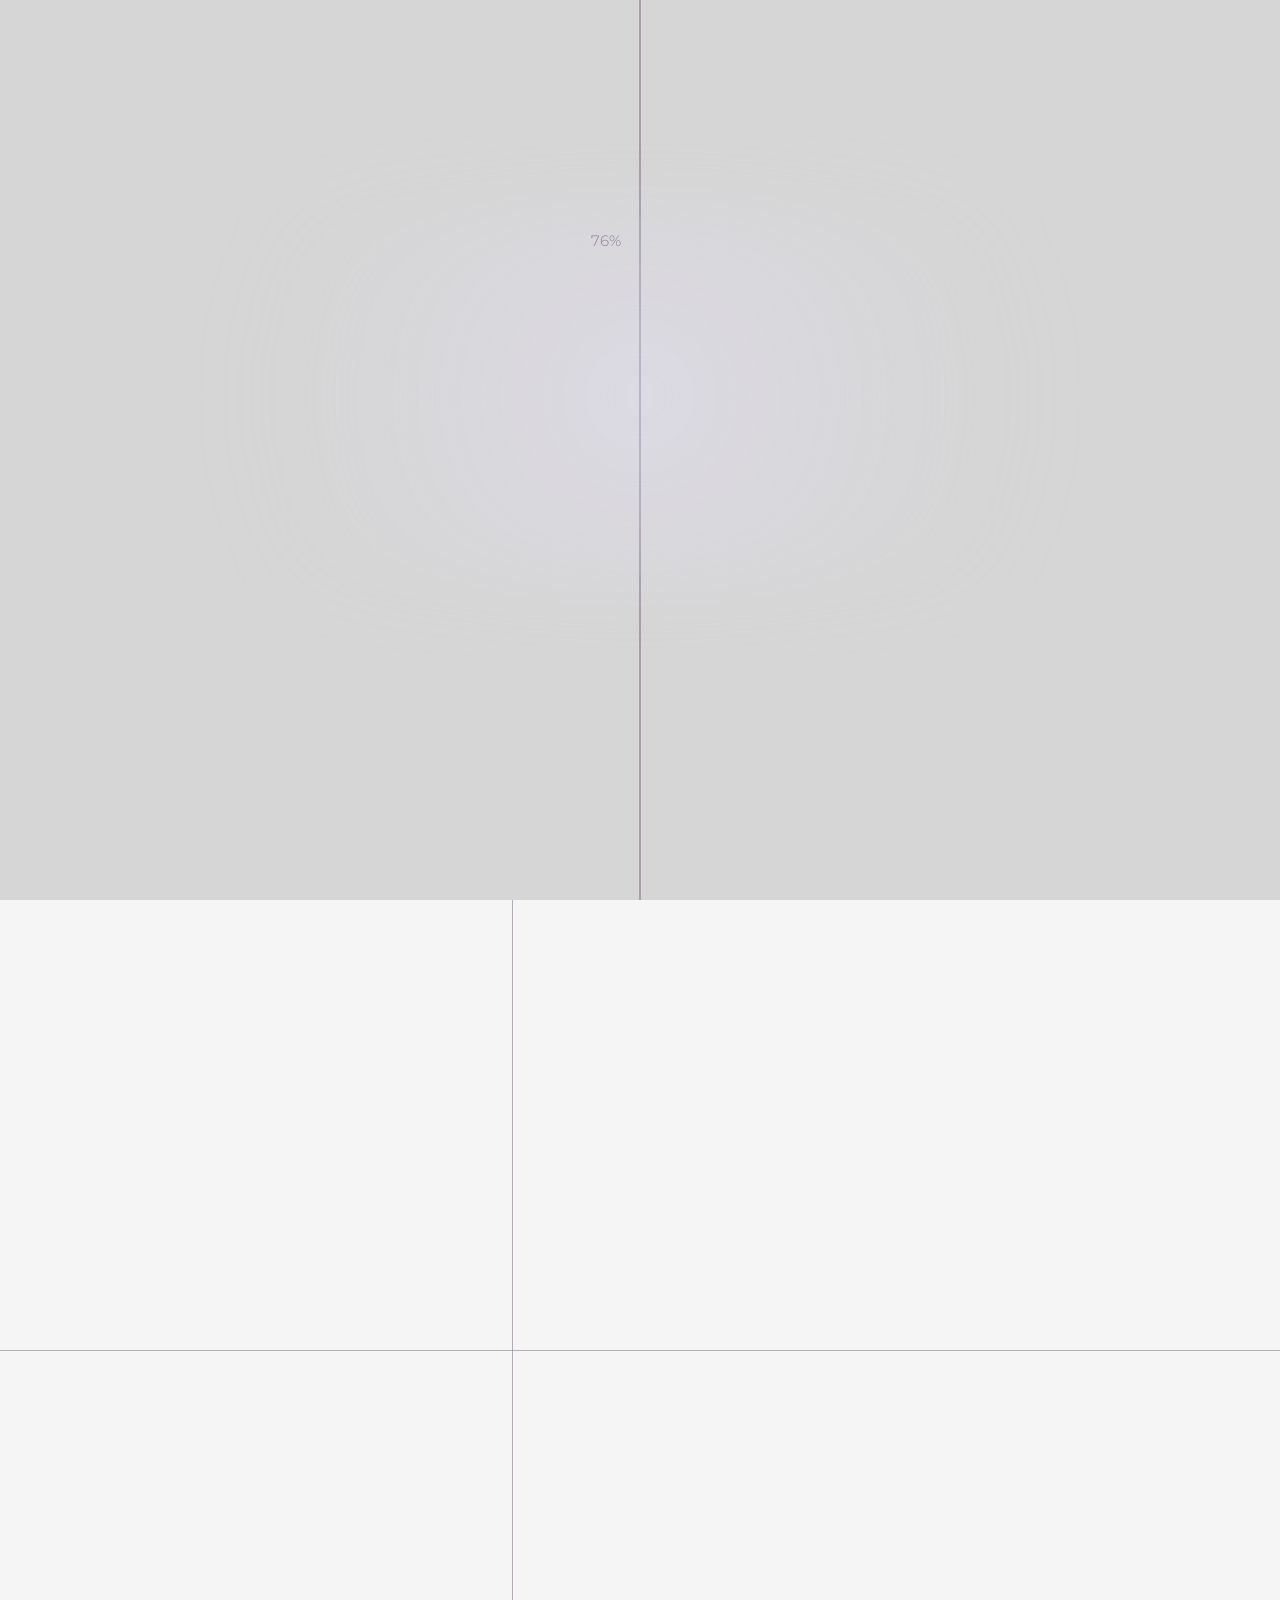
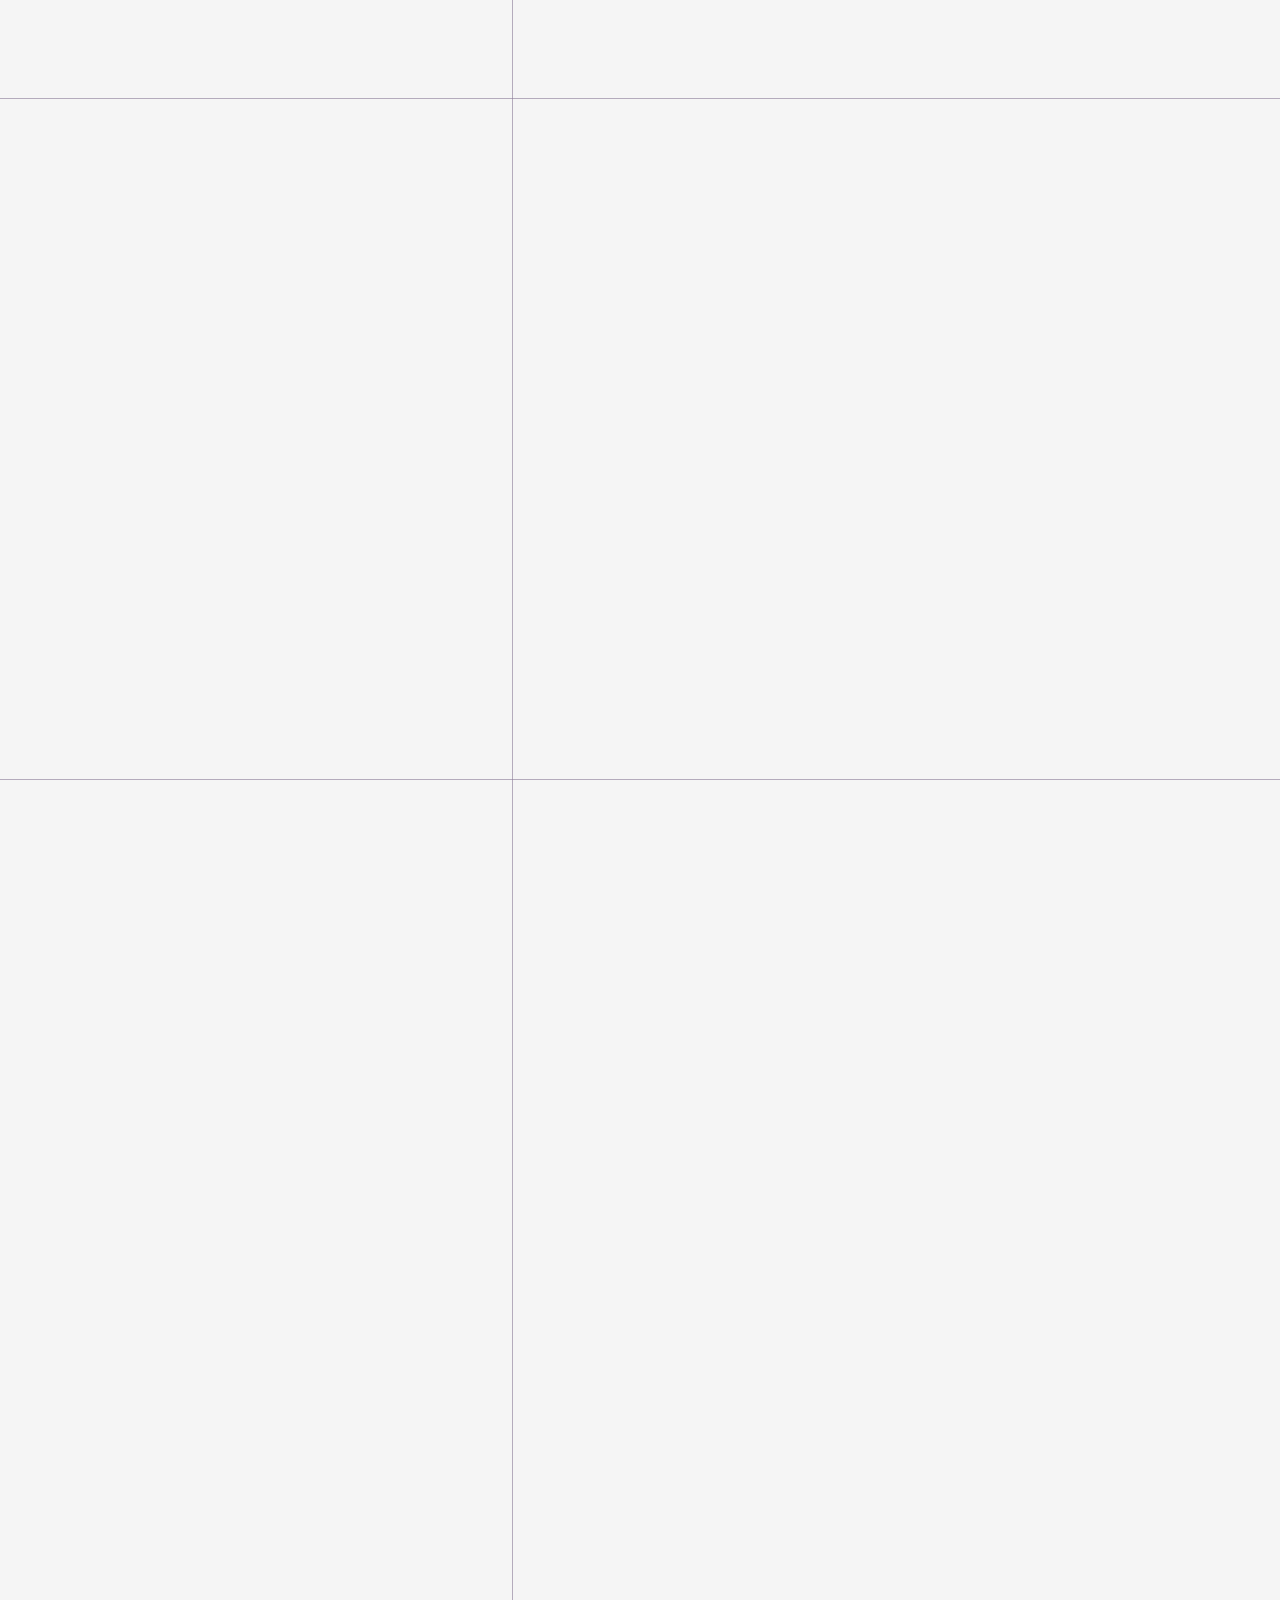
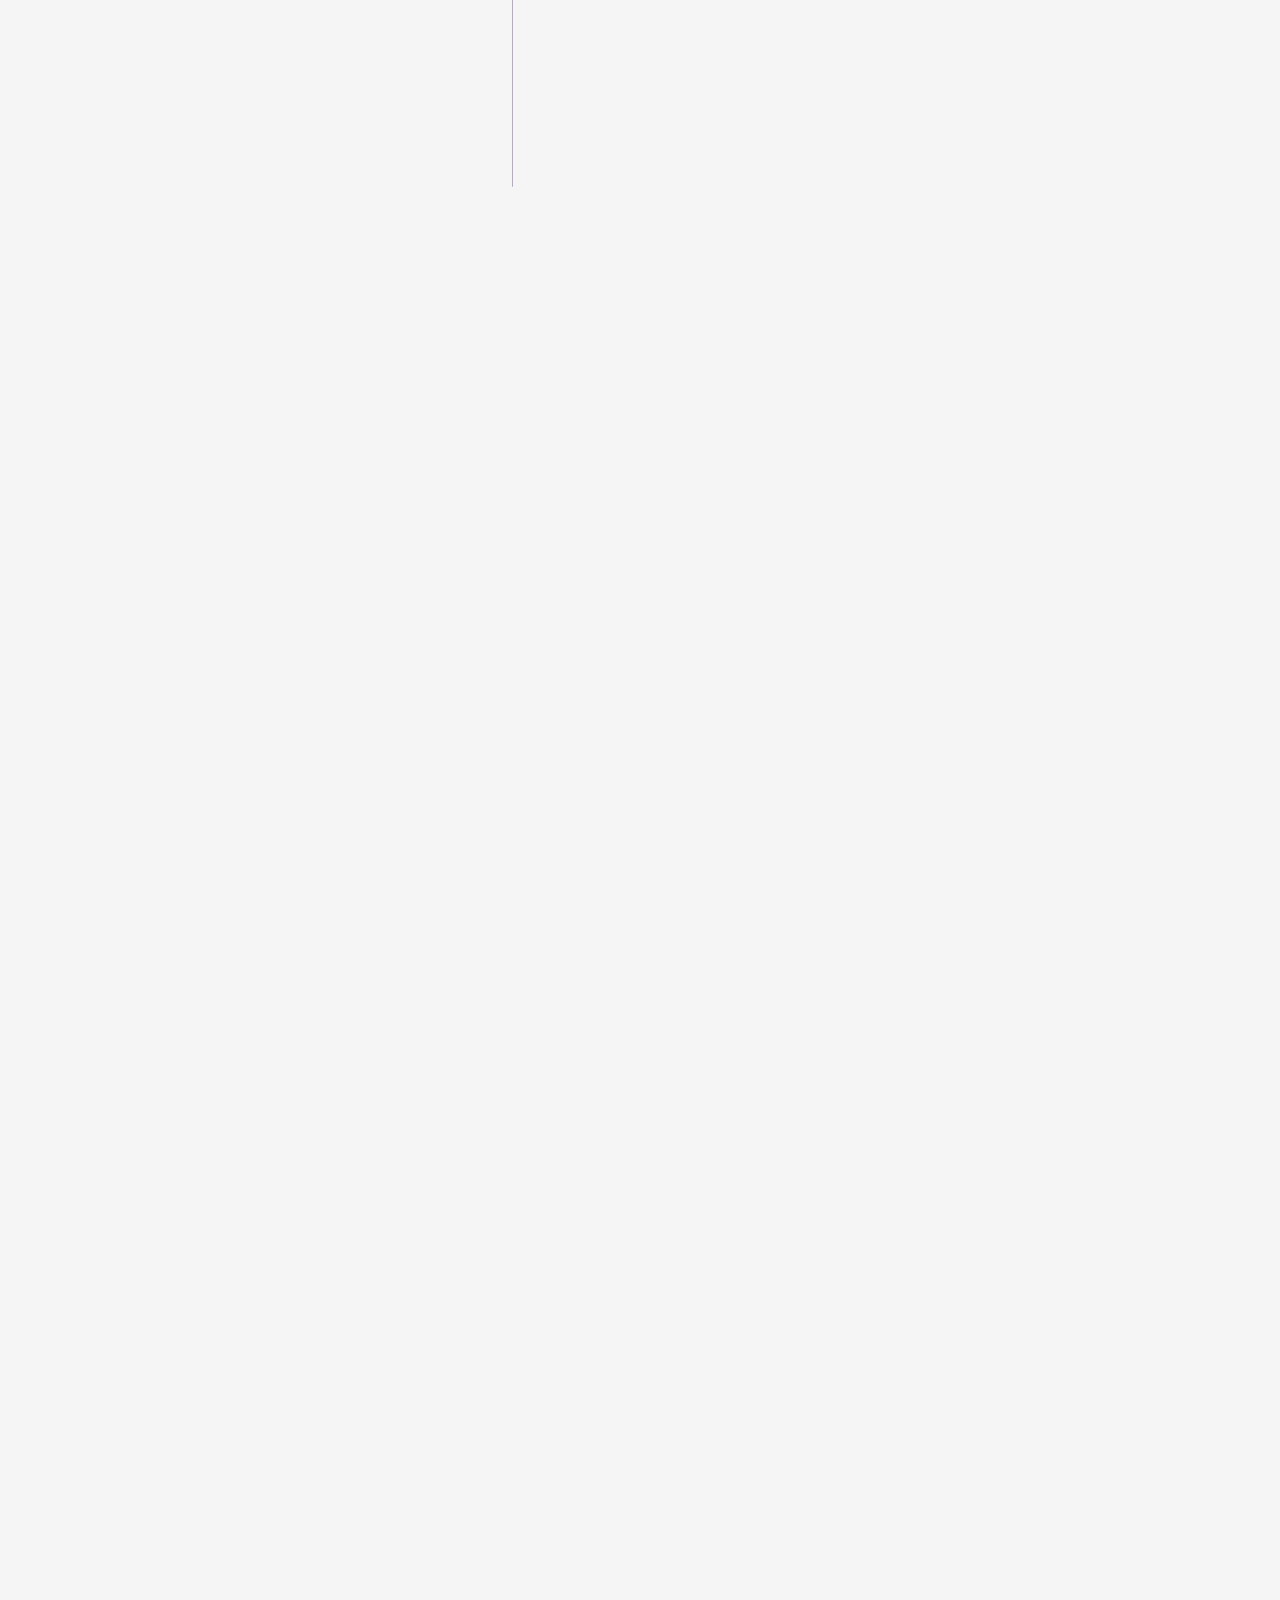
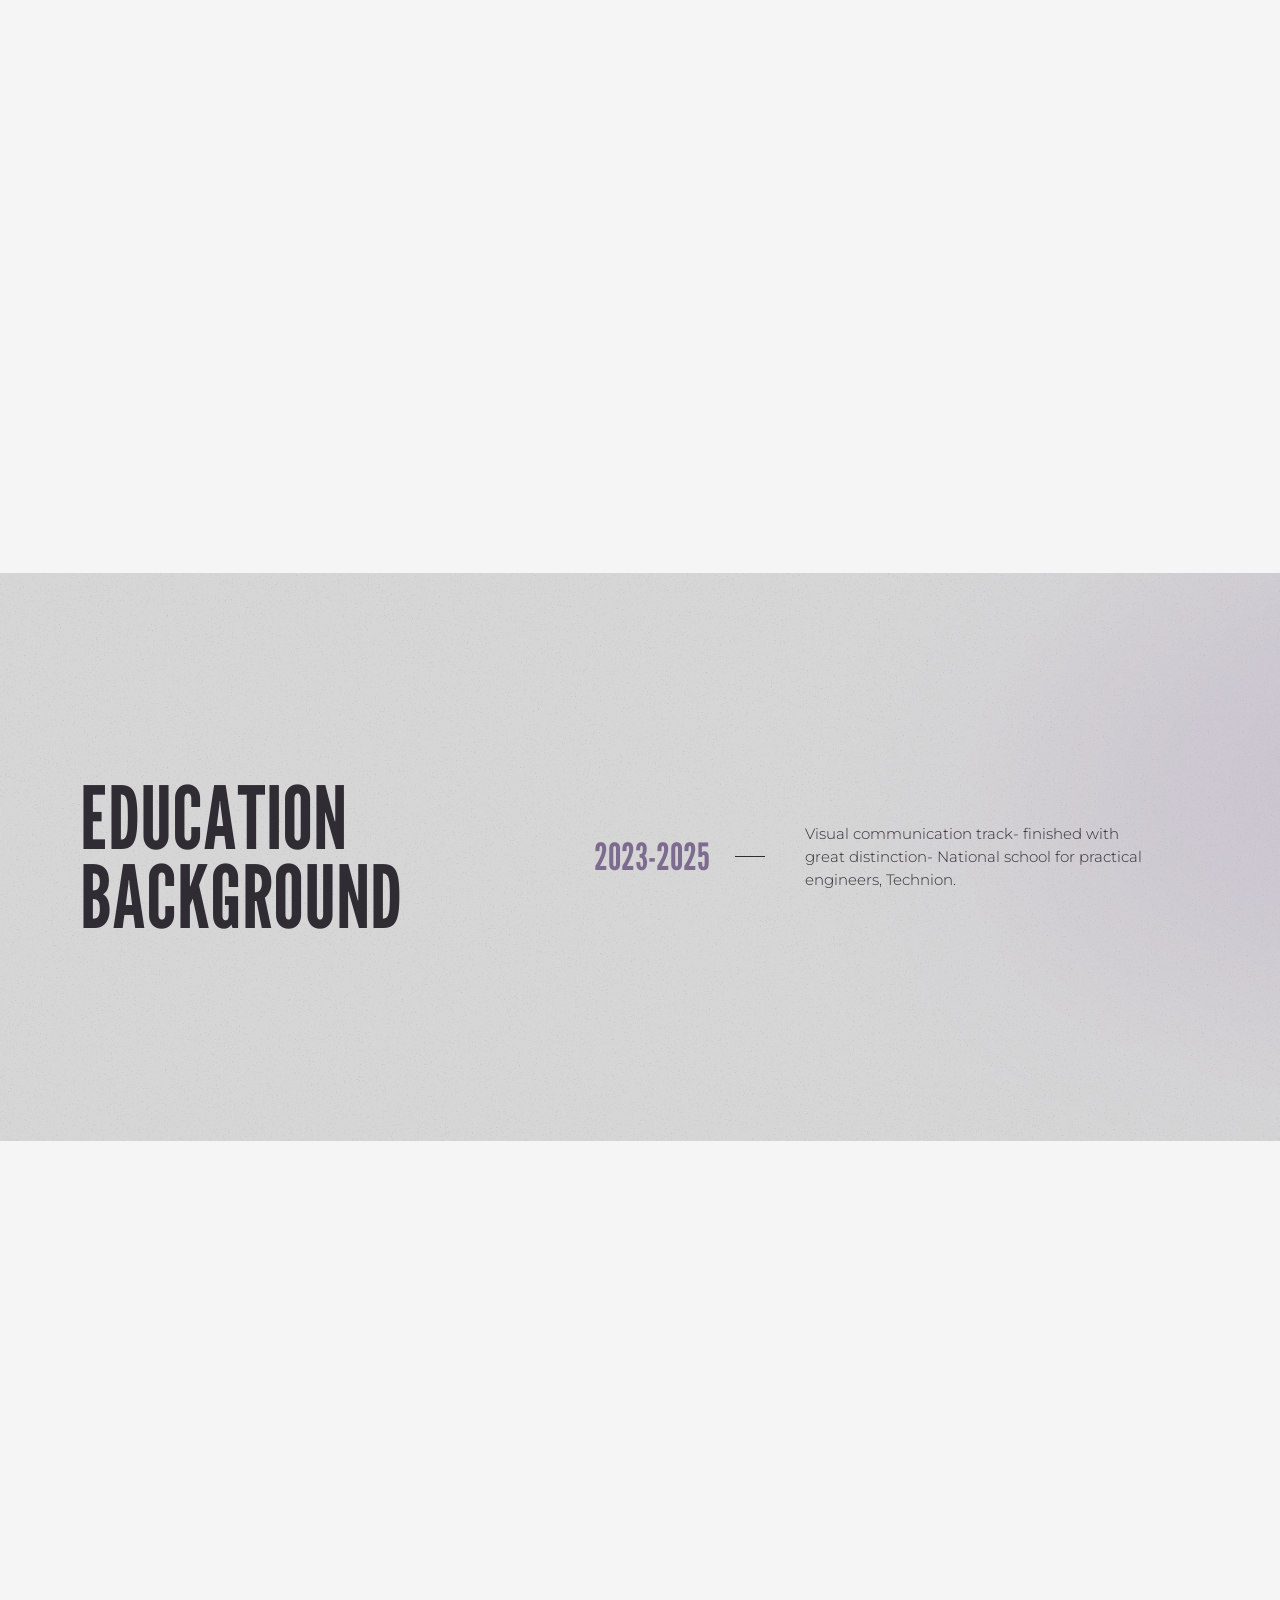
==== commit 6e5b2e65: "update all changes" ====
--- a/index.html
+++ b/index.html
@@ -49,7 +49,7 @@
 		<div class="preloader-content">
 
 			<div class="preloader-logo-wrap">
-				<svg width="7250" height="2430" viewBox="0 0 7250 2430" fill="none" xmlns="http://www.w3.org/2000/svg" id="preloader-svg">
+				<svg viewBox="0 0 7250 2430" fill="none" xmlns="http://www.w3.org/2000/svg" id="preloader-svg">
 					<g class="svg-lines">
 						<path d="M4438.53 418.844V2396.28H5382.87H6630.42" stroke="#F5F5F5" stroke-width="62.5291"/>
 						<path d="M4408.29 450.057L6997.92 450.057" stroke="#F5F5F5" stroke-width="62.5291" stroke-dasharray="171.16 171.16"/>
--- a/css/style.css
+++ b/css/style.css
@@ -95,8 +95,7 @@
     height: 90px;
     background-color: transparent;
     opacity: 0;
-    transition: opacity 0.8s ease, transform 0.8s ease;
-    pointer-events: none;
+    transition: all 0.5s ease;
 }
 
 .main-navbar.is-visible {
@@ -2497,7 +2496,7 @@
 
 .preloader-logo-wrap {
     position: absolute;
-    top: 50%;
+    top: 45%;
     left: 50%;
     transform: translate(-50%, -50%);
     width: 550px; 
@@ -2545,7 +2544,7 @@
 .preloader-logo-wrap::before {
     content: '';
     position: absolute;
-    top: 50%;
+    top: 45%;
     left: 50%;
     transform: translate(-50%, -50%);
     width: 200%;
--- a/css/responsive.css
+++ b/css/responsive.css
@@ -3676,8 +3676,9 @@
             margin-left:13%;
         }
     }
-
+    
 }
+
 
 
 
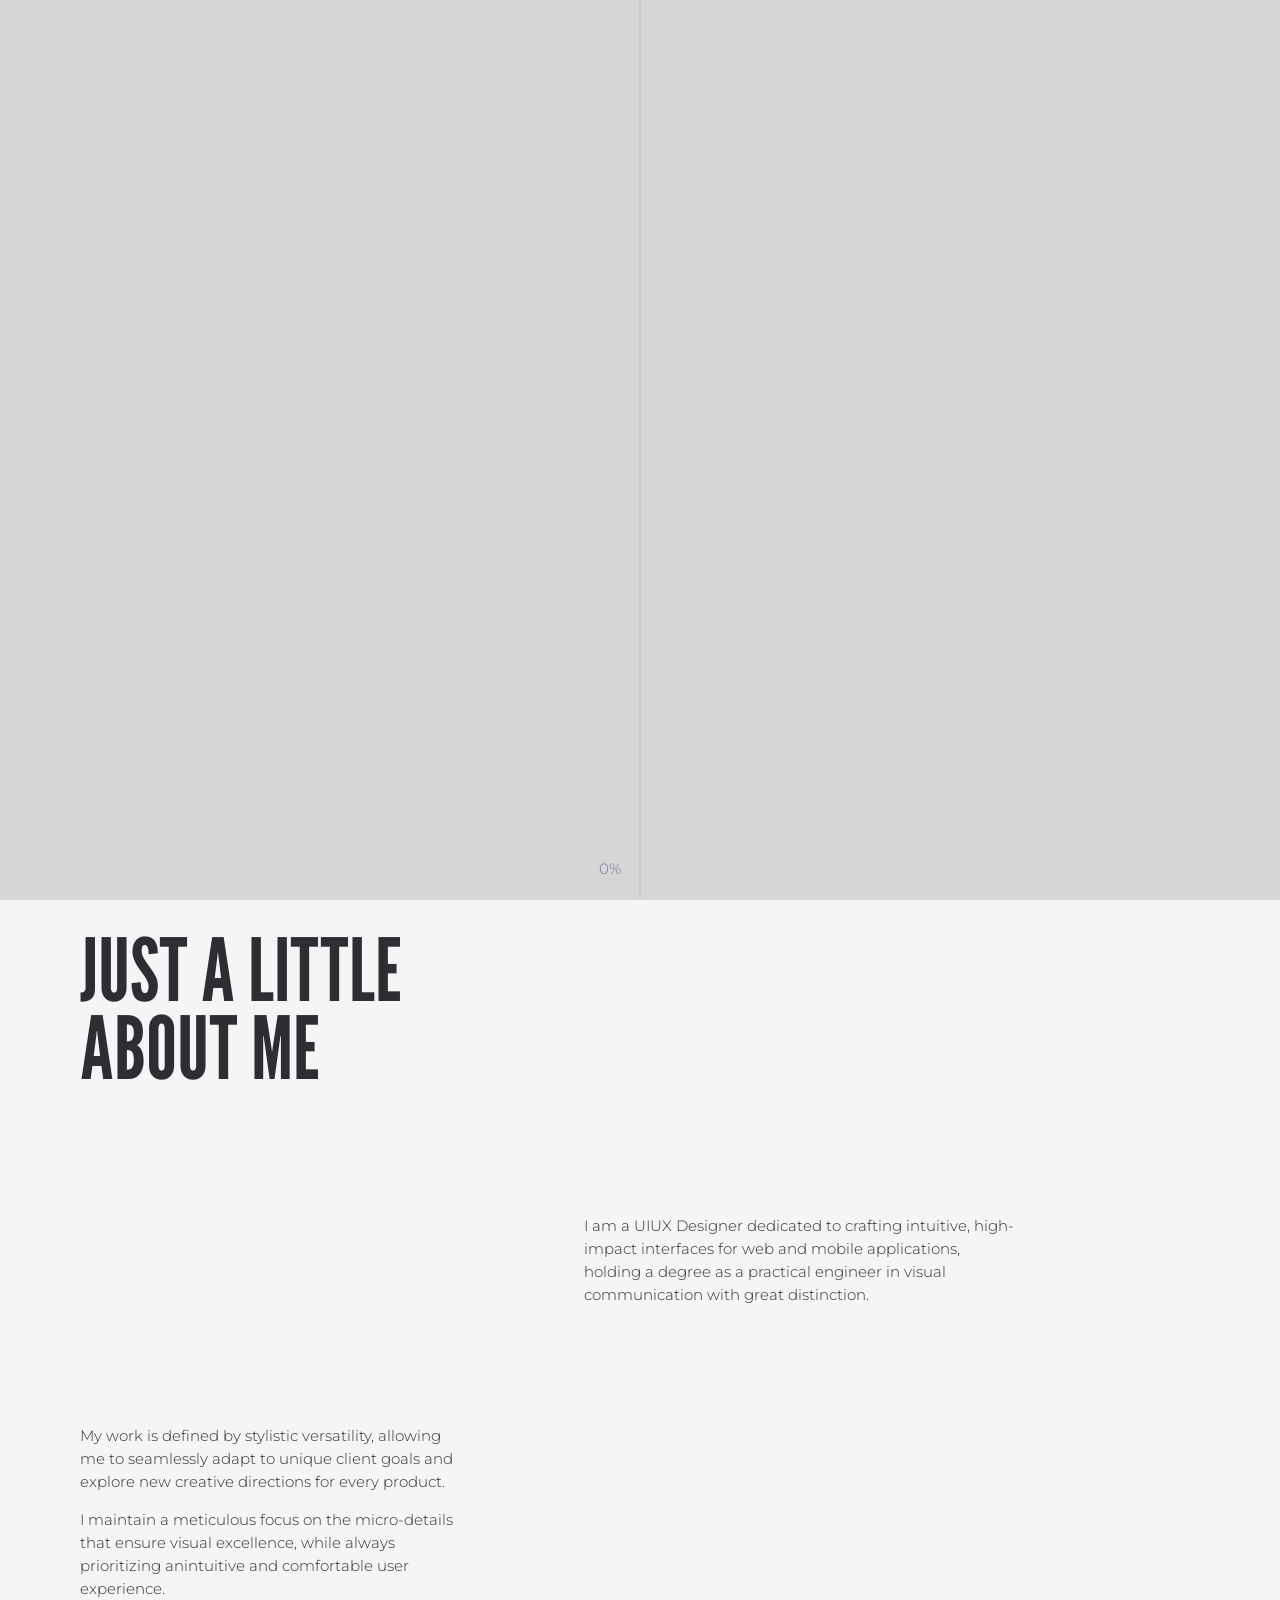
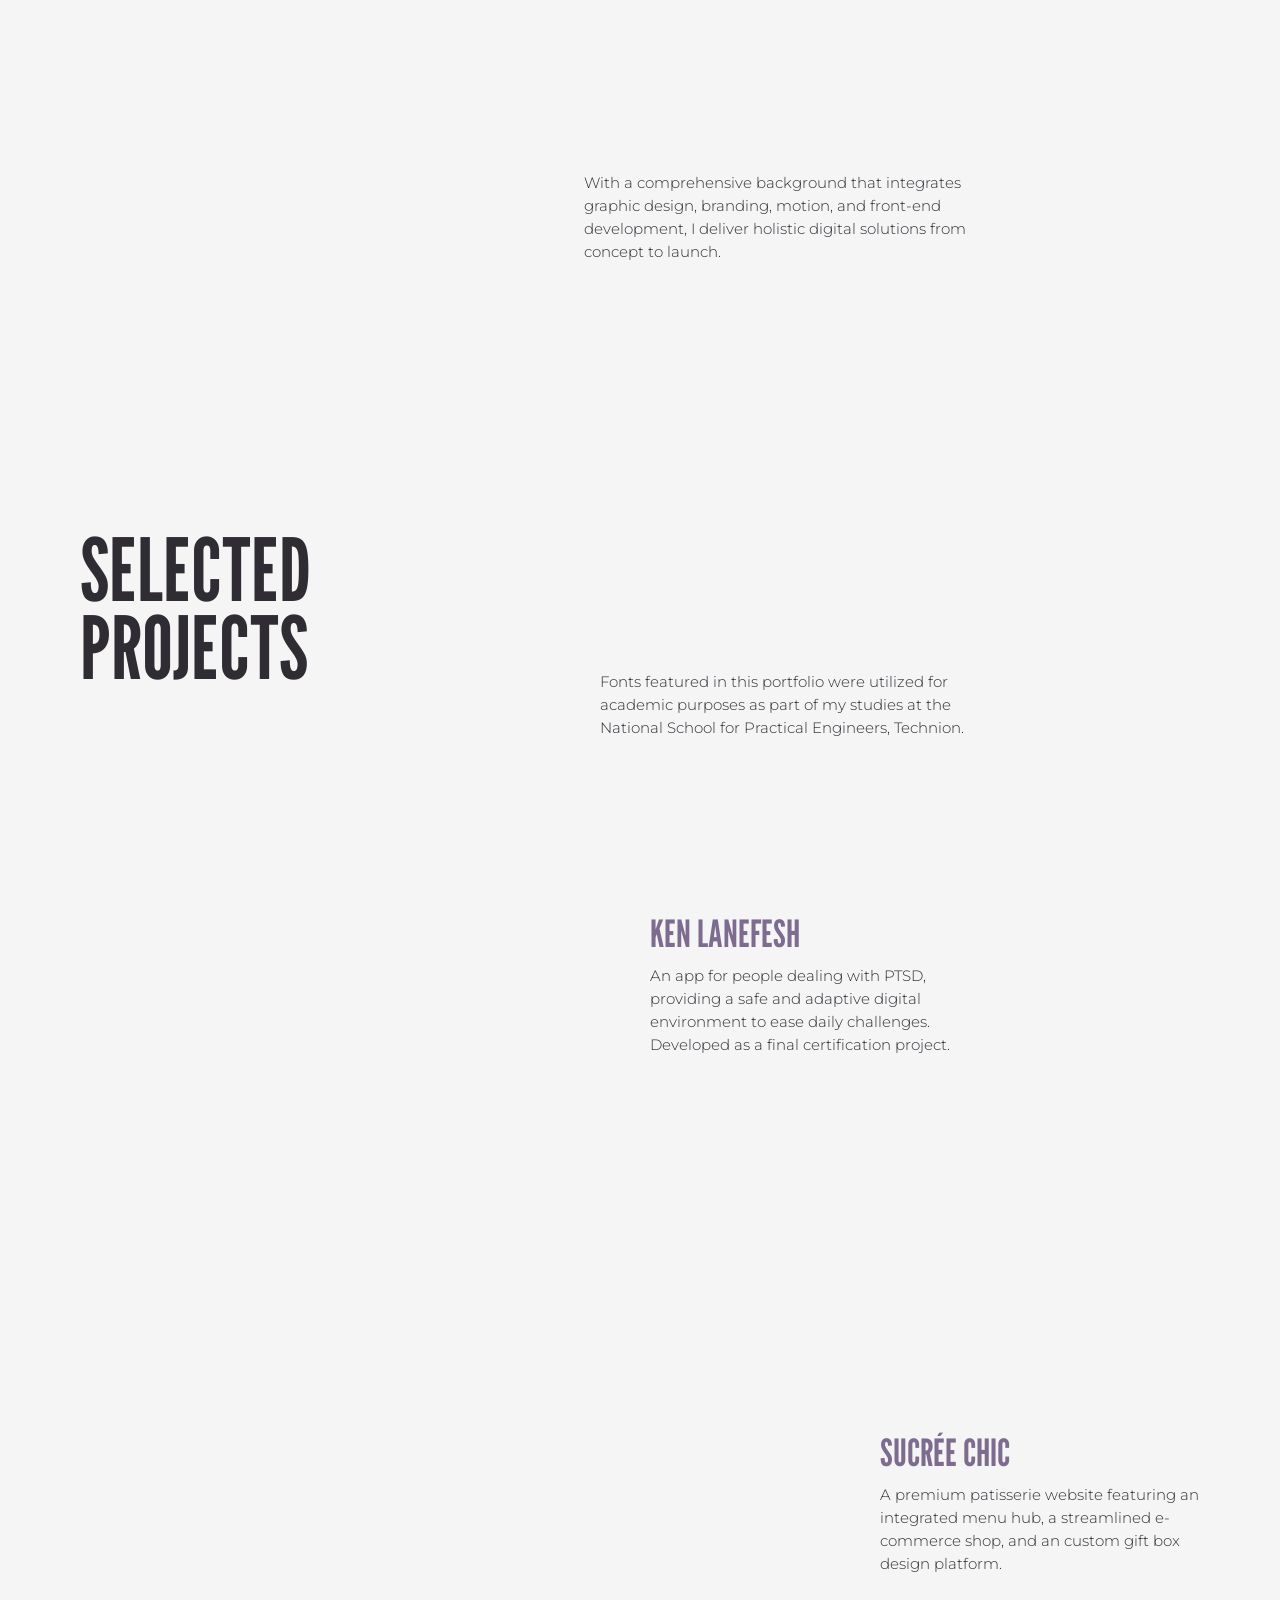
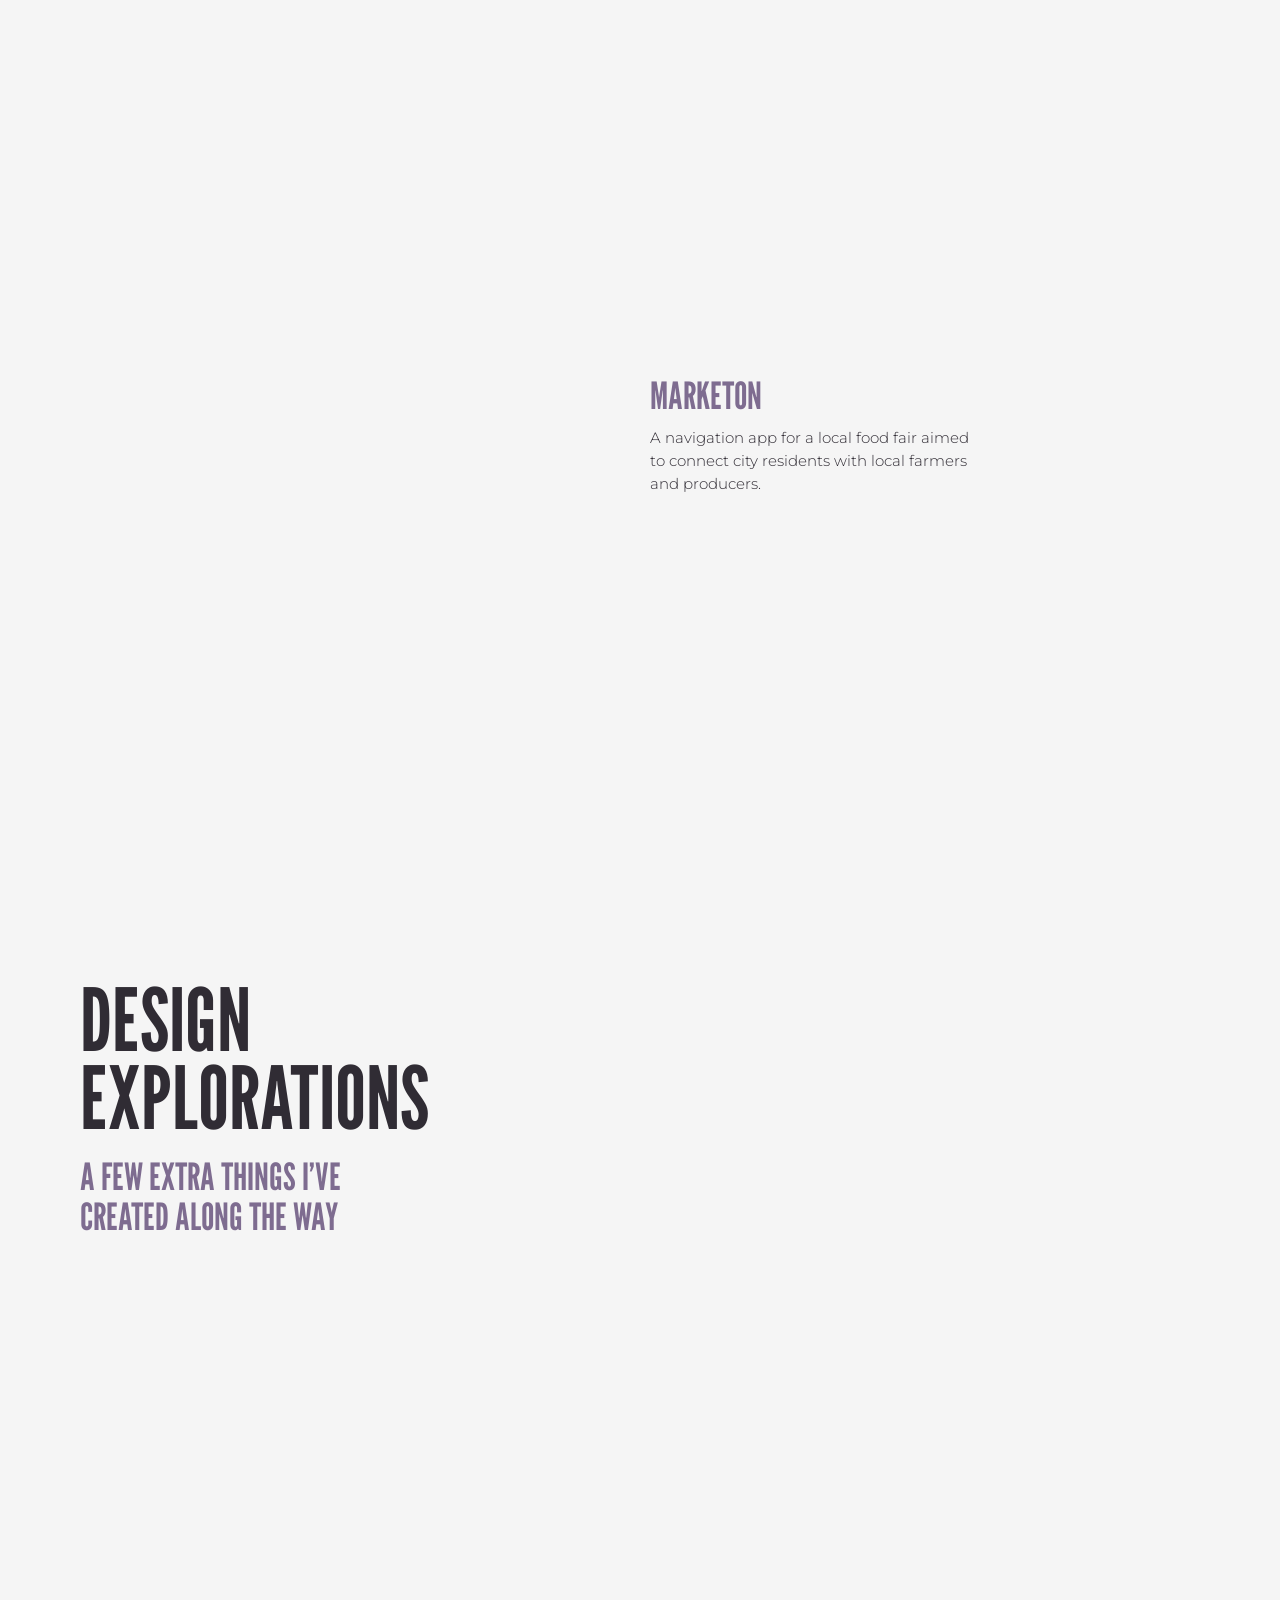
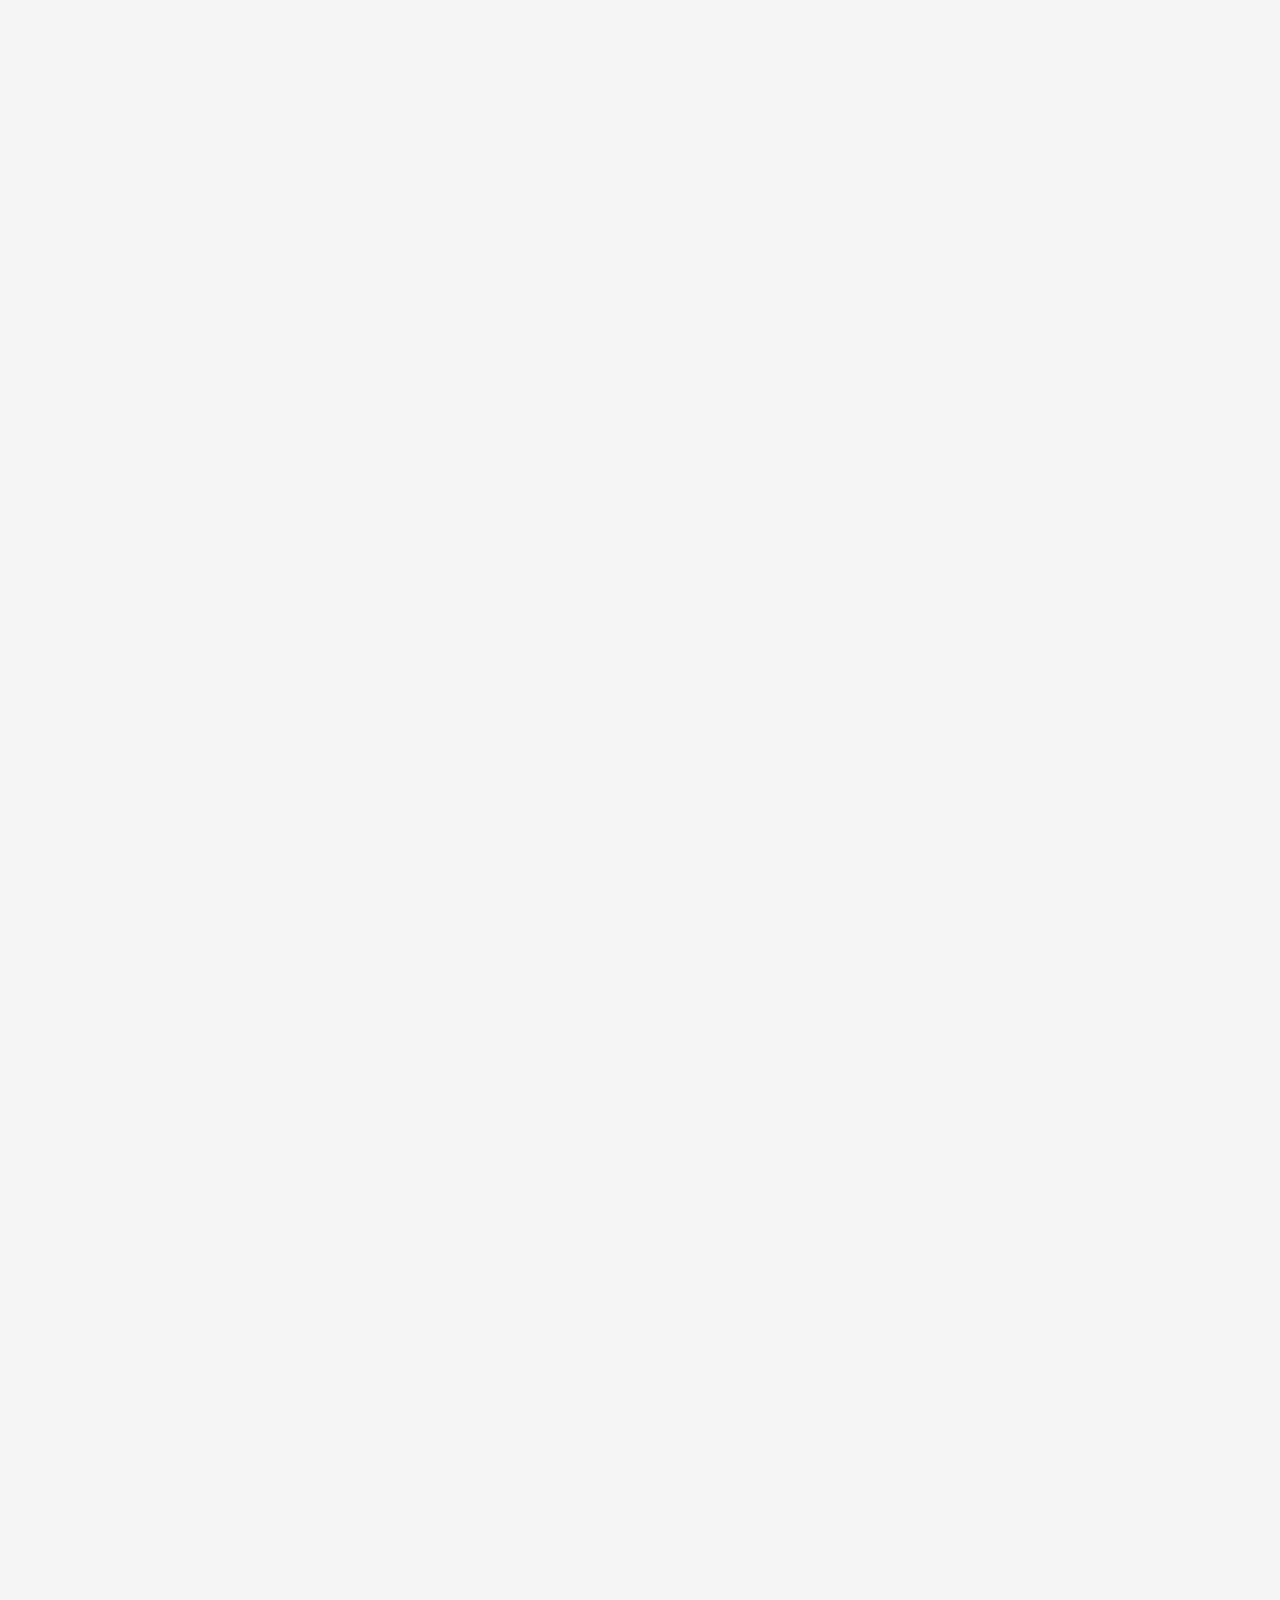
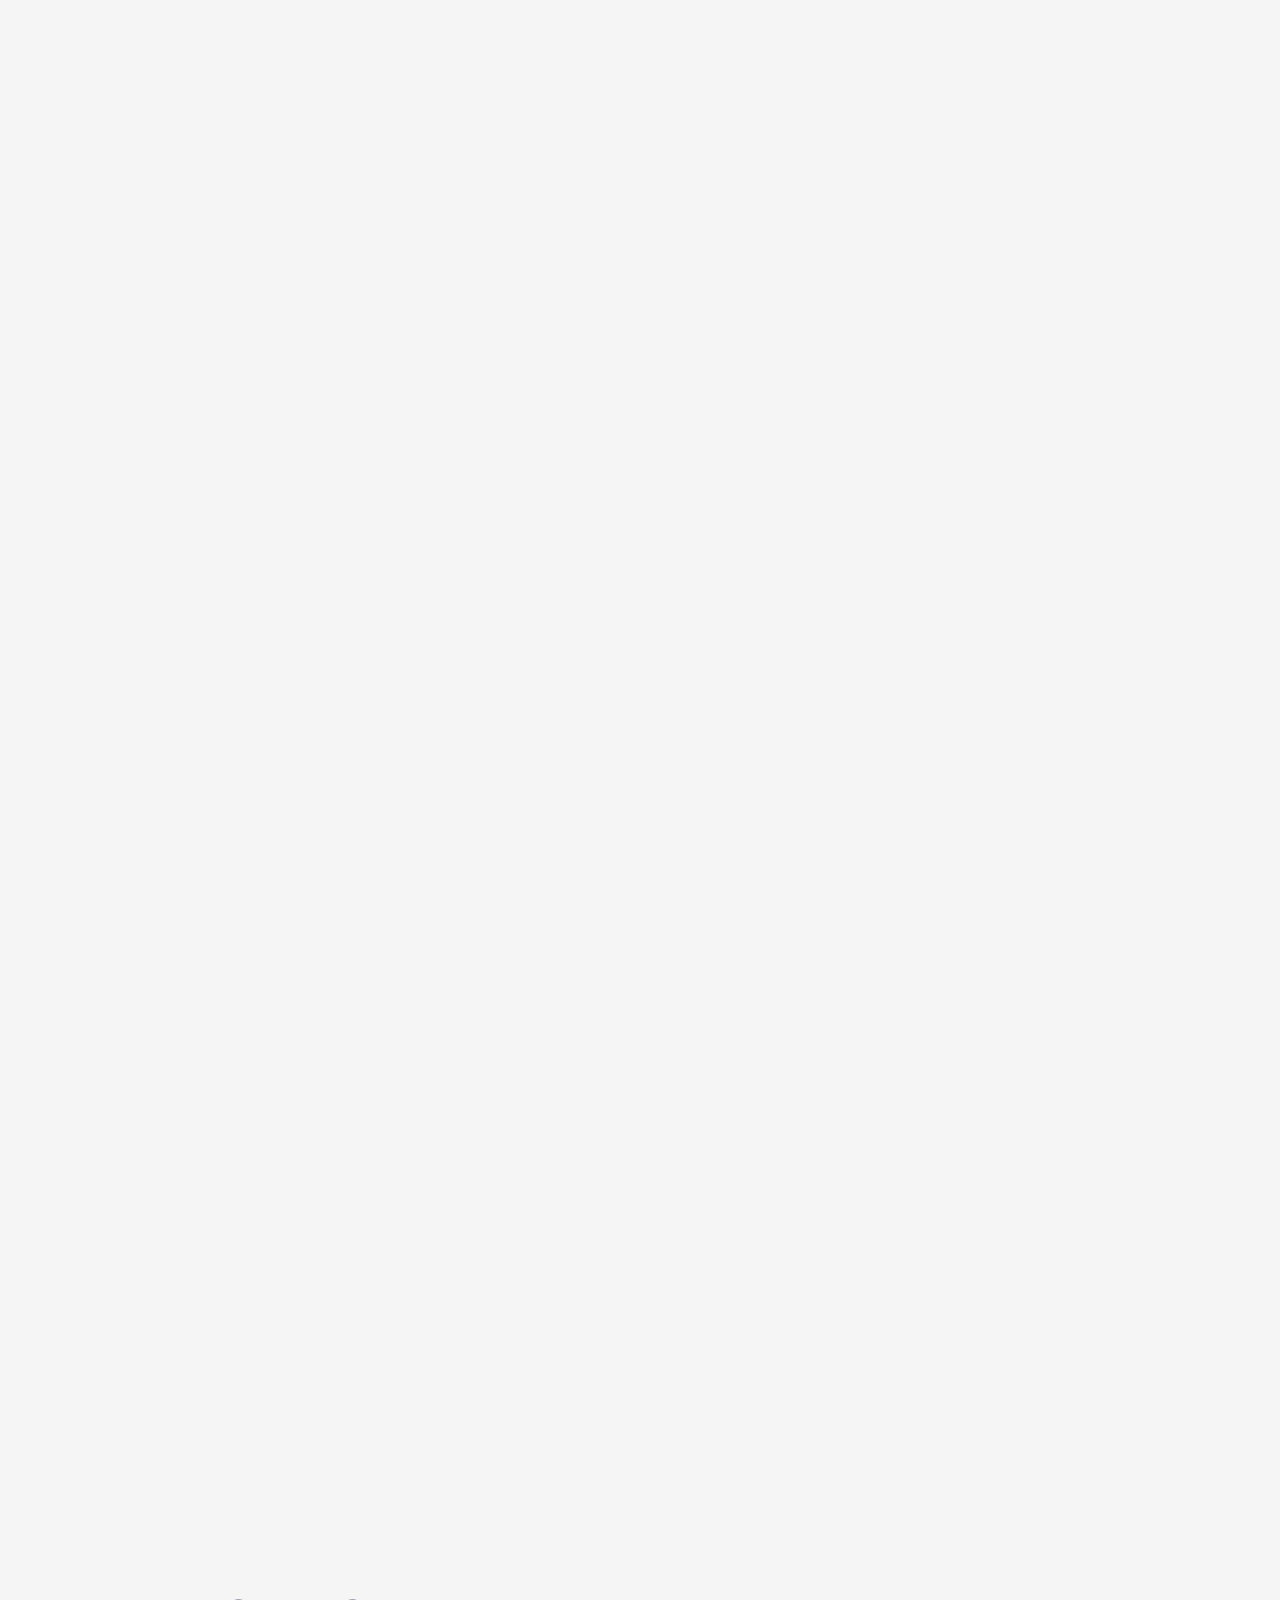
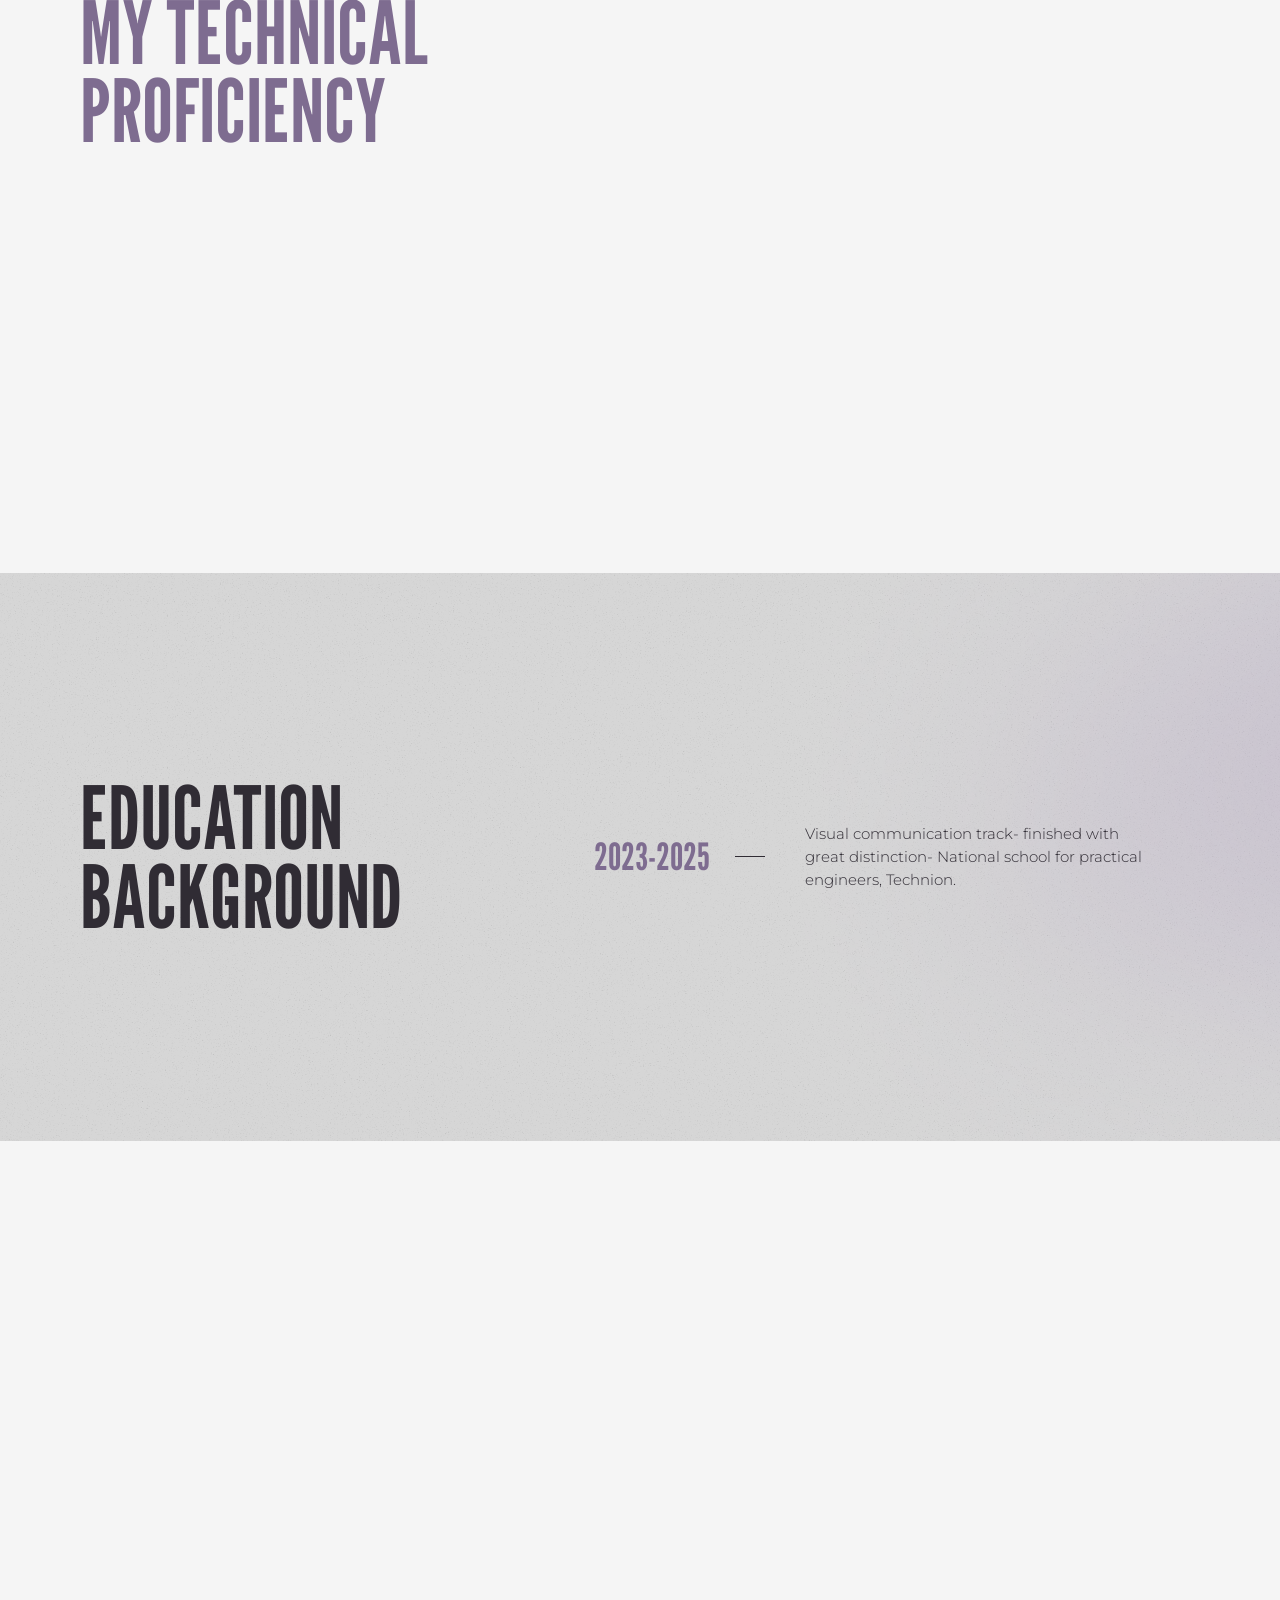
==== commit 5ded4cd8: "update all changes" ====
--- a/index.html
+++ b/index.html
@@ -333,7 +333,7 @@
 					</div>
 
 					<div class="task-md-xs">
-						<a href="Faded-ashes.html">
+						<a href="faded-ashes.html">
 							<img src="images/Cover-faded-ashes.png" alt="Faded ashes website cover">
 						</a>
 					</div>
--- a/css/style.css
+++ b/css/style.css
@@ -277,6 +277,7 @@
     -webkit-mask-image: none !important;
     background-color: transparent !important;
     transition: none !important; 
+    height: 100vh !important;
 }
 
 
@@ -597,9 +598,8 @@
     position: relative;
     overflow: hidden;
     border-radius: 5px;
-    -webkit-box-shadow: -4px -4px 30px 5px #bab9b9; 
-    box-shadow: -4px -4px 30px 5px #bab9b9;
-    transition: transform 0.3s ease;   
+    box-shadow: -4px -4px 30px 5px rgba(186, 185, 185, 0); 
+    transition: transform 0.3s ease, box-shadow 2.5s ease;  
 }
 
 .shadow-container {
@@ -726,11 +726,11 @@
 }
 
 .work-item1, .work-item2 {
-    filter: drop-shadow(-3px -3px 10px rgba(135, 135, 135, 0.285));
+    filter: drop-shadow(-2px -2px 8px rgba(149, 149, 149, 0.285));
 }
 
 .work-item3, .work-item4, .work-item5, .work-item6  {
-    filter: drop-shadow(-3px -3px 10px rgba(106, 106, 106, 0.437));
+    filter: drop-shadow(-2px -2px 8px rgba(138, 138, 138, 0.437));
 }
 
 .card span{
@@ -2476,10 +2476,21 @@
     transform: scaleY(1);
 }
 
-.pre-panel-1 { left: 0%; }
-.pre-panel-2 { left: 25%; }
-.pre-panel-3 { left: 50%; }
-.pre-panel-4 { left: 75%; }
+.pre-panel-1 { 
+    left: 0%; 
+}
+
+.pre-panel-2 { 
+    left: 25%; 
+}
+
+.pre-panel-3 { 
+    left: 50%; 
+}
+
+.pre-panel-4 { 
+    left: 75%; 
+}
 
 .preloader-content {
     position: absolute;
@@ -2586,3 +2597,11 @@
     background-color: var(--dark-purple);
     transition: height 0.1s ease-out;
 }
+
+body:not(.preloader-active) .main-navbar {
+    opacity: 1 !important;
+}
+
+body:not(.preloader-active) .mobile-nav-trigger {
+    opacity: 1 !important;
+}
--- a/css/responsive.css
+++ b/css/responsive.css
@@ -36,6 +36,7 @@
 
     .main-navbar{
         height: 70px;
+        overflow: visible !important;
     }
 
     .main-navbar .container{
@@ -56,7 +57,7 @@
 
     .mobile-nav-trigger {
         position: fixed;
-        top: 0px;
+        top: 15px;
         right: 20px;
         z-index: 10002;
         width: 40px;
@@ -67,6 +68,7 @@
     .main-navbar .menu img{
         width: 45px;
         height: 45px;
+        margin-top:-4px;
     }
 
     .mobile-nav-trigger .close-icon {
@@ -1456,6 +1458,11 @@
     .open-to-work p {
         font-size: 1.1rem;
     }
+
+    #preloader{
+        background-color: var(--white) !important;
+    }
+
 }
 
 
@@ -1543,6 +1550,7 @@
 
     .main-navbar{
         height: 80px;
+        overflow: visible !important;
     }
 
     .logo{
@@ -1570,6 +1578,7 @@
     .main-navbar .menu img {
         width: 48px;
         height: 48px;
+        margin-top:0;
     }
 
 
@@ -2554,6 +2563,10 @@
         font-size: 1.1rem;
     }
 
+    #preloader{
+        background-color: var(--white) !important;
+    }
+
 }
 
 
@@ -2577,6 +2590,7 @@
 
     .main-navbar{
         height:100px;
+        overflow: visible !important;
     }
 
     .logo{
@@ -2593,6 +2607,7 @@
     .main-navbar .menu img{
         width: 50px;
         height: 50px;
+        margin-top:0;
     }
 
     button.mobile-nav-trigger{
@@ -3676,9 +3691,35 @@
             margin-left:13%;
         }
     }
+
+    #preloader{
+        background-color: var(--white) !important;
+    }
+
+    .preloader-panel {
+        width: 100% !important;
+        height: 25% !important;
+        left: 0 !important;
+        top: auto !important; 
+    }
+    .pre-panel-1 { 
+        top: 0% !important; 
+        left: 0 !important; 
+    }
+    .pre-panel-2 { 
+        top: 25% !important; 
+        left: 0 !important; 
+    }
+    .pre-panel-3 { 
+        top: 50% !important; 
+        left: 0 !important; 
+    }
+    .pre-panel-4 { 
+        top: 75% !important; 
+        left: 0 !important; 
+    }
     
 }
-
 
 
 
@@ -4674,7 +4715,7 @@
 @media (min-width: 1200px) and (max-width: 1399.98px) { 
 
     :root {
-        --h1-size:11rem;
+        --h1-size:10rem;
         --h2-size:5.8rem;
         --h4-size:2.5rem;
     }
@@ -4714,14 +4755,15 @@
     
     .heading p.p1{
         font-size: 1.1rem;
+        padding: 6px 20px; 
     }
 
     .heading p.p2{
         margin-bottom:50px;
         width:200px !important;
-        font-size: 1rem;
+        font-size: 0.9rem;
         line-height:24px;
-        margin-left: 400px !important;  
+        margin-left: 400px !important; 
     }
 
     @media (min-width: 1200px) and (max-width: 1280px){
@@ -5580,7 +5622,7 @@
         width: 260px !important;
         font-size: clamp(1.2rem, 1.3rem, var(--body-regular));
         line-height: 30px;
-        margin-left: 32vw !important;
+        margin-left: 30vw !important;
         margin-bottom: 50px; 
     }
 
@@ -5588,11 +5630,11 @@
     @media (min-width: 1400px) and (max-width:1500px) {
 
         .heading h1 {
-            font-size: 12rem;
+            font-size: 11rem;
         }
 
         .heading p.p1 {
-            font-size: 1.3rem;
+            font-size: 1.1rem;
         }
 
         .heading p.p2 {
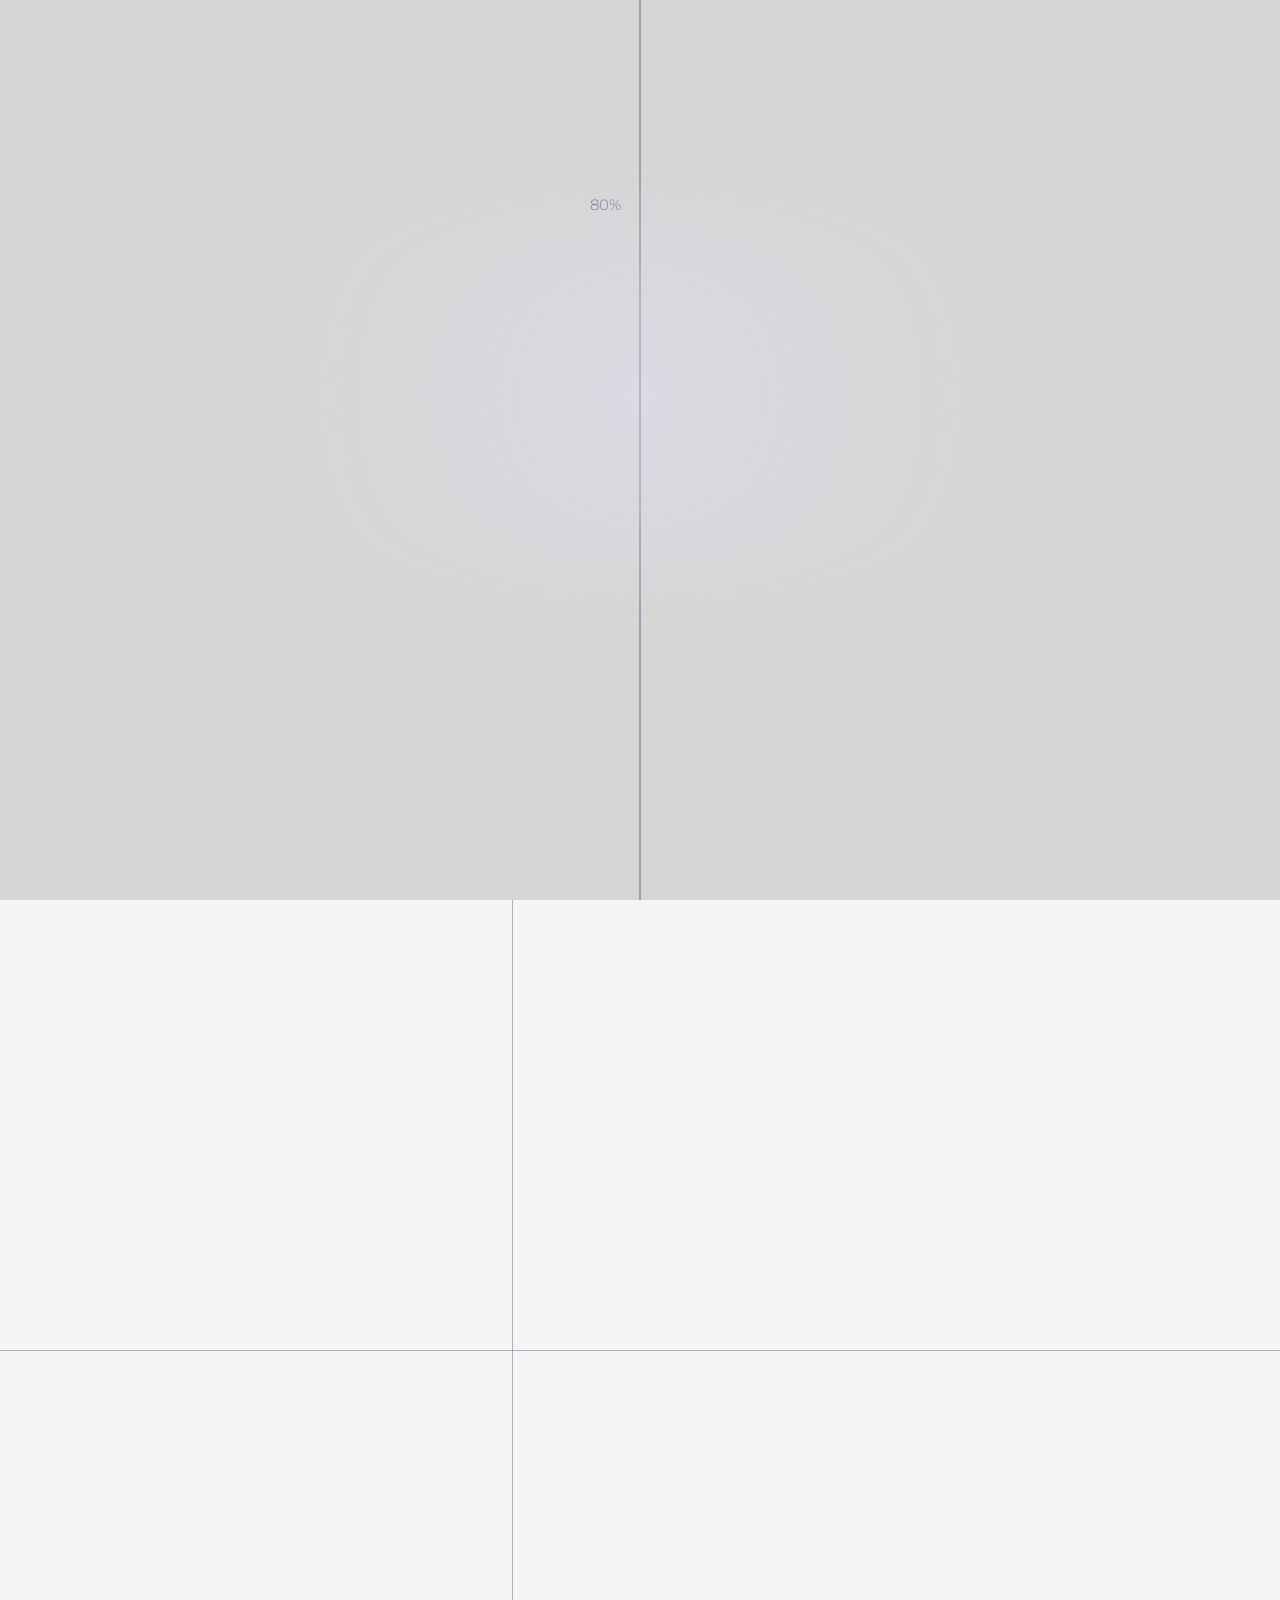
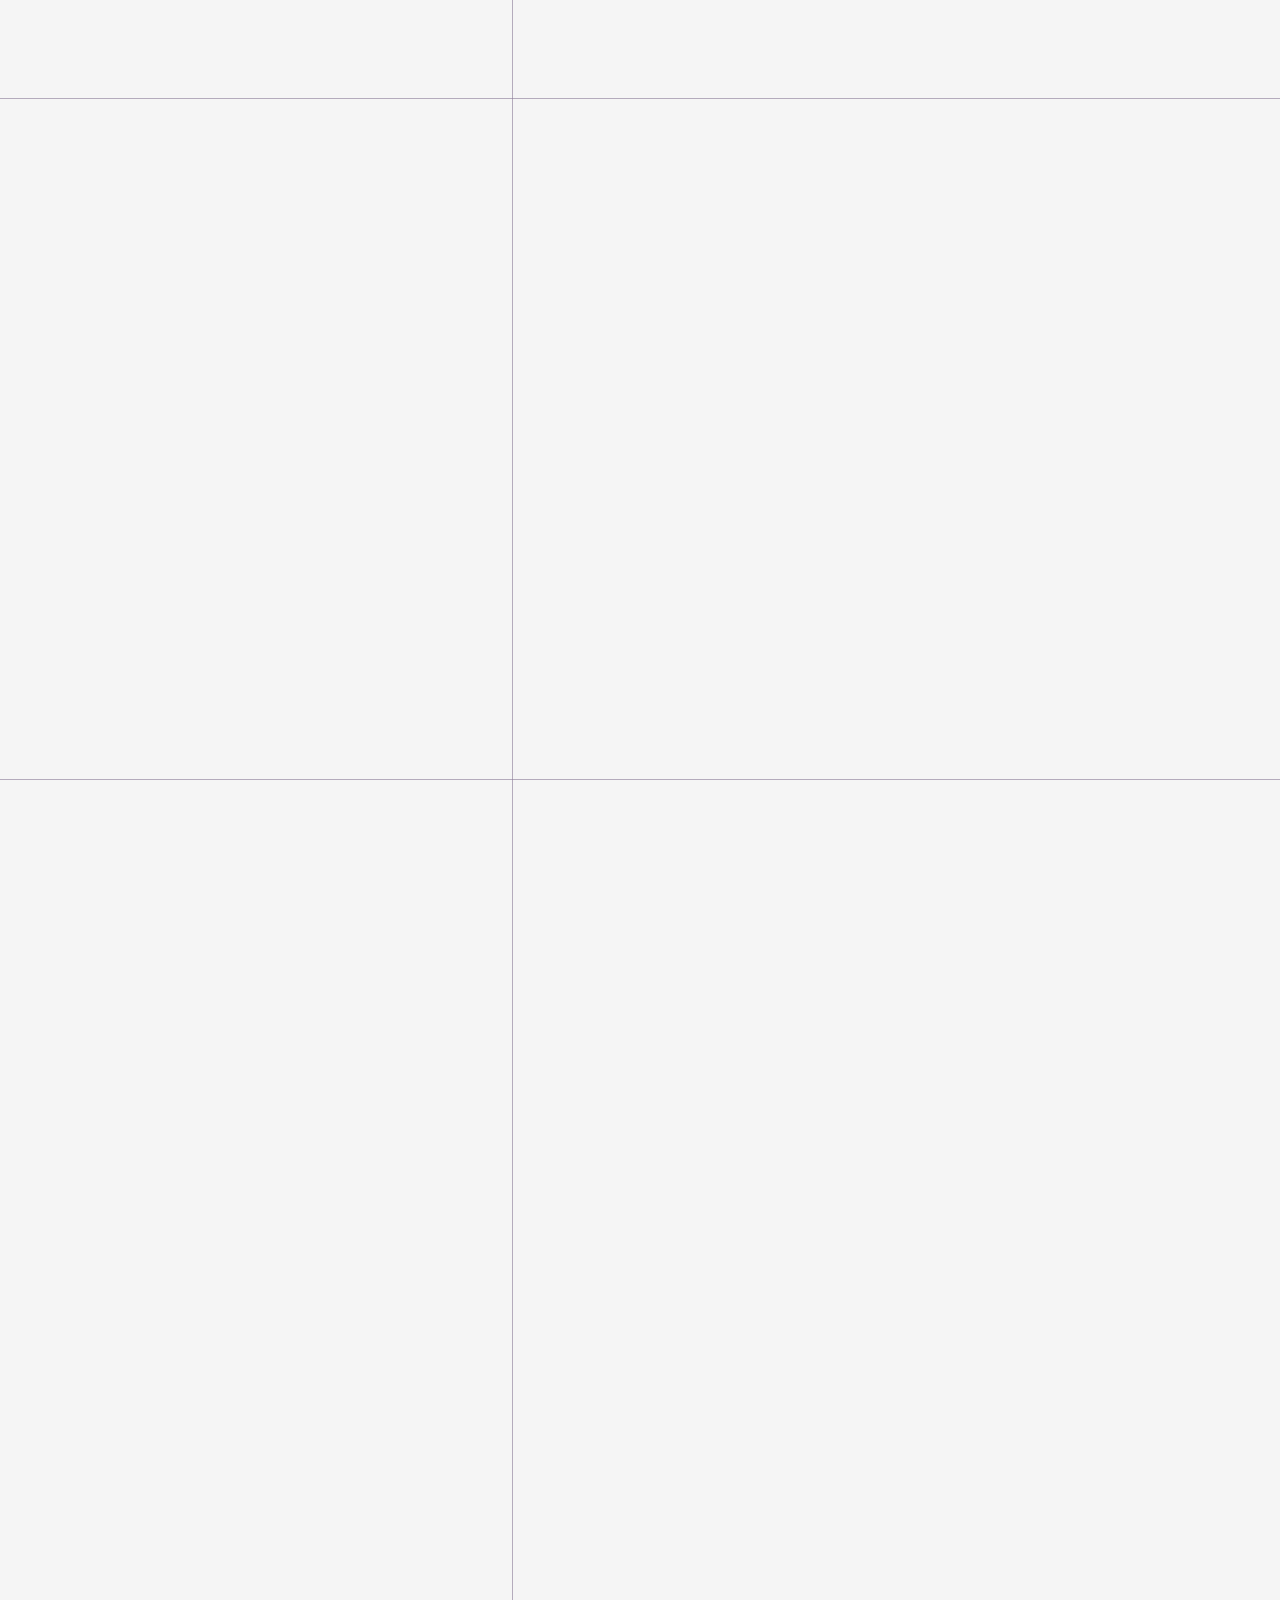
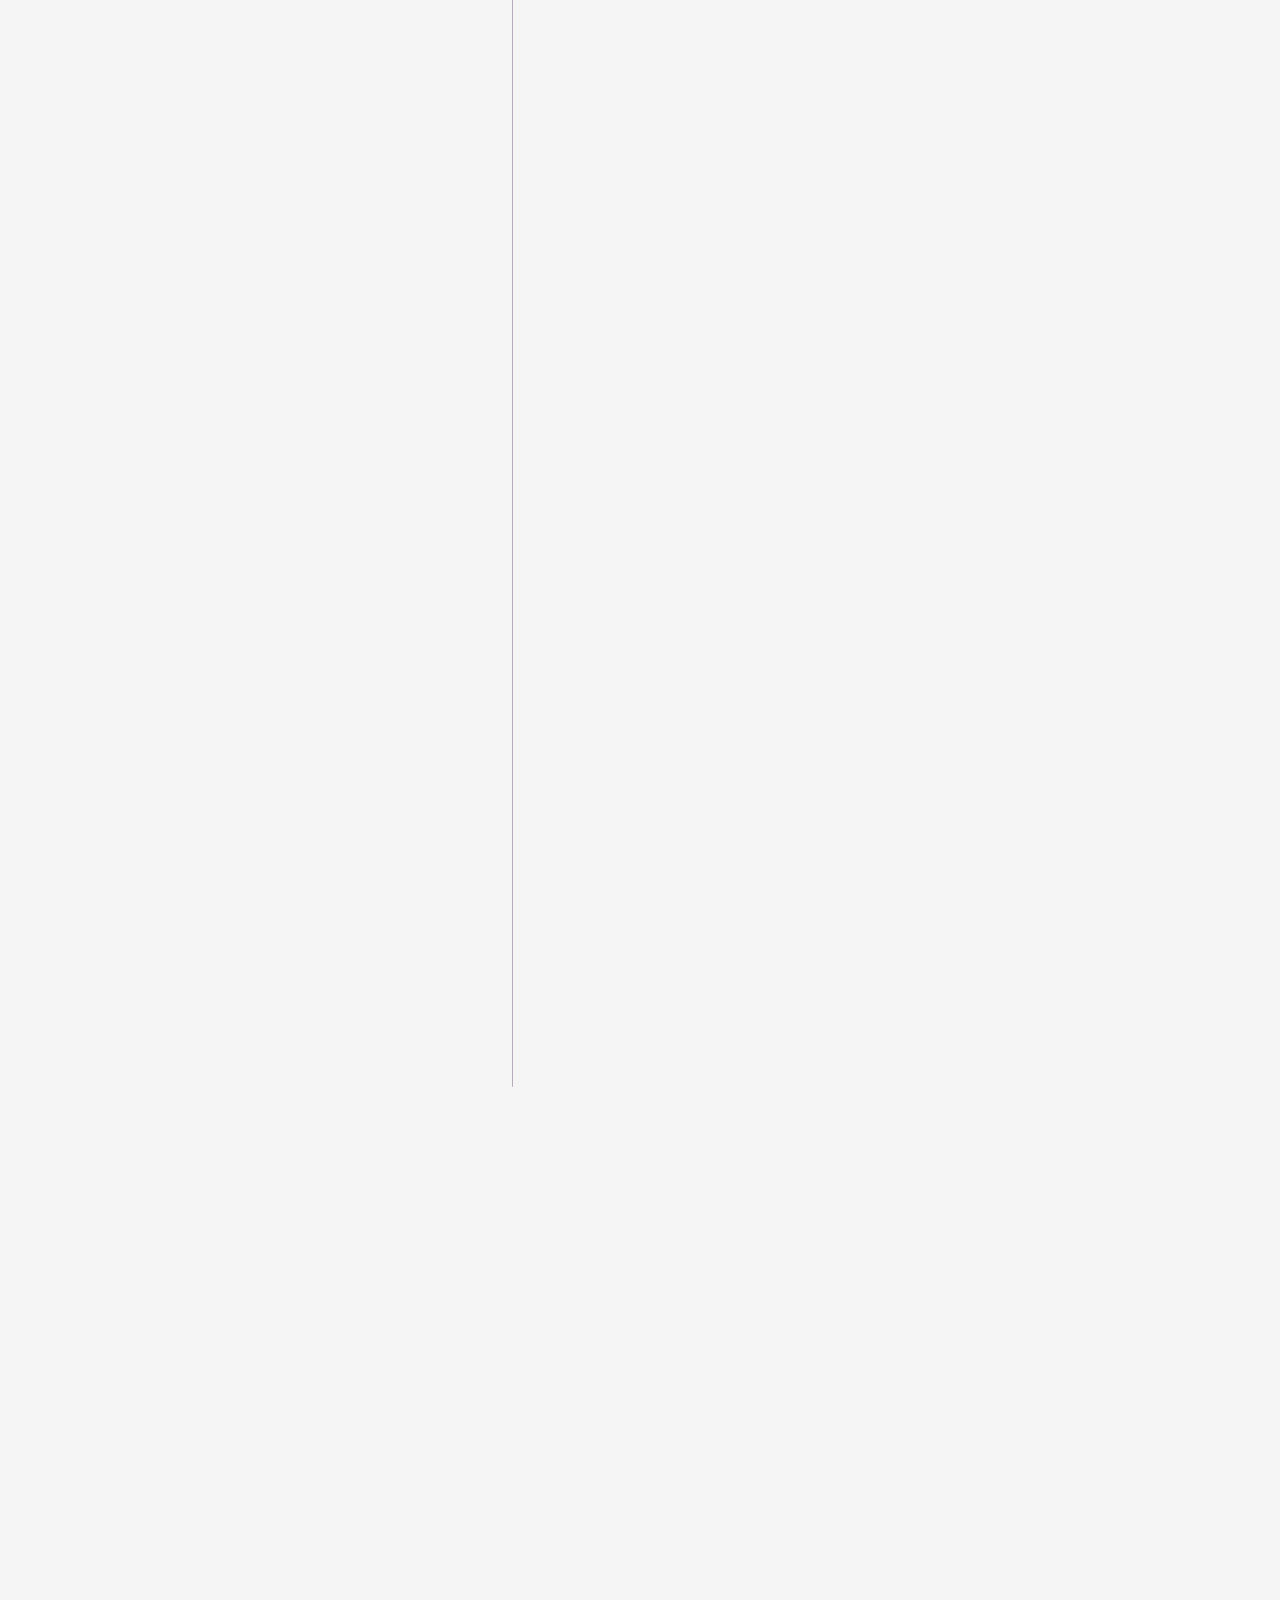
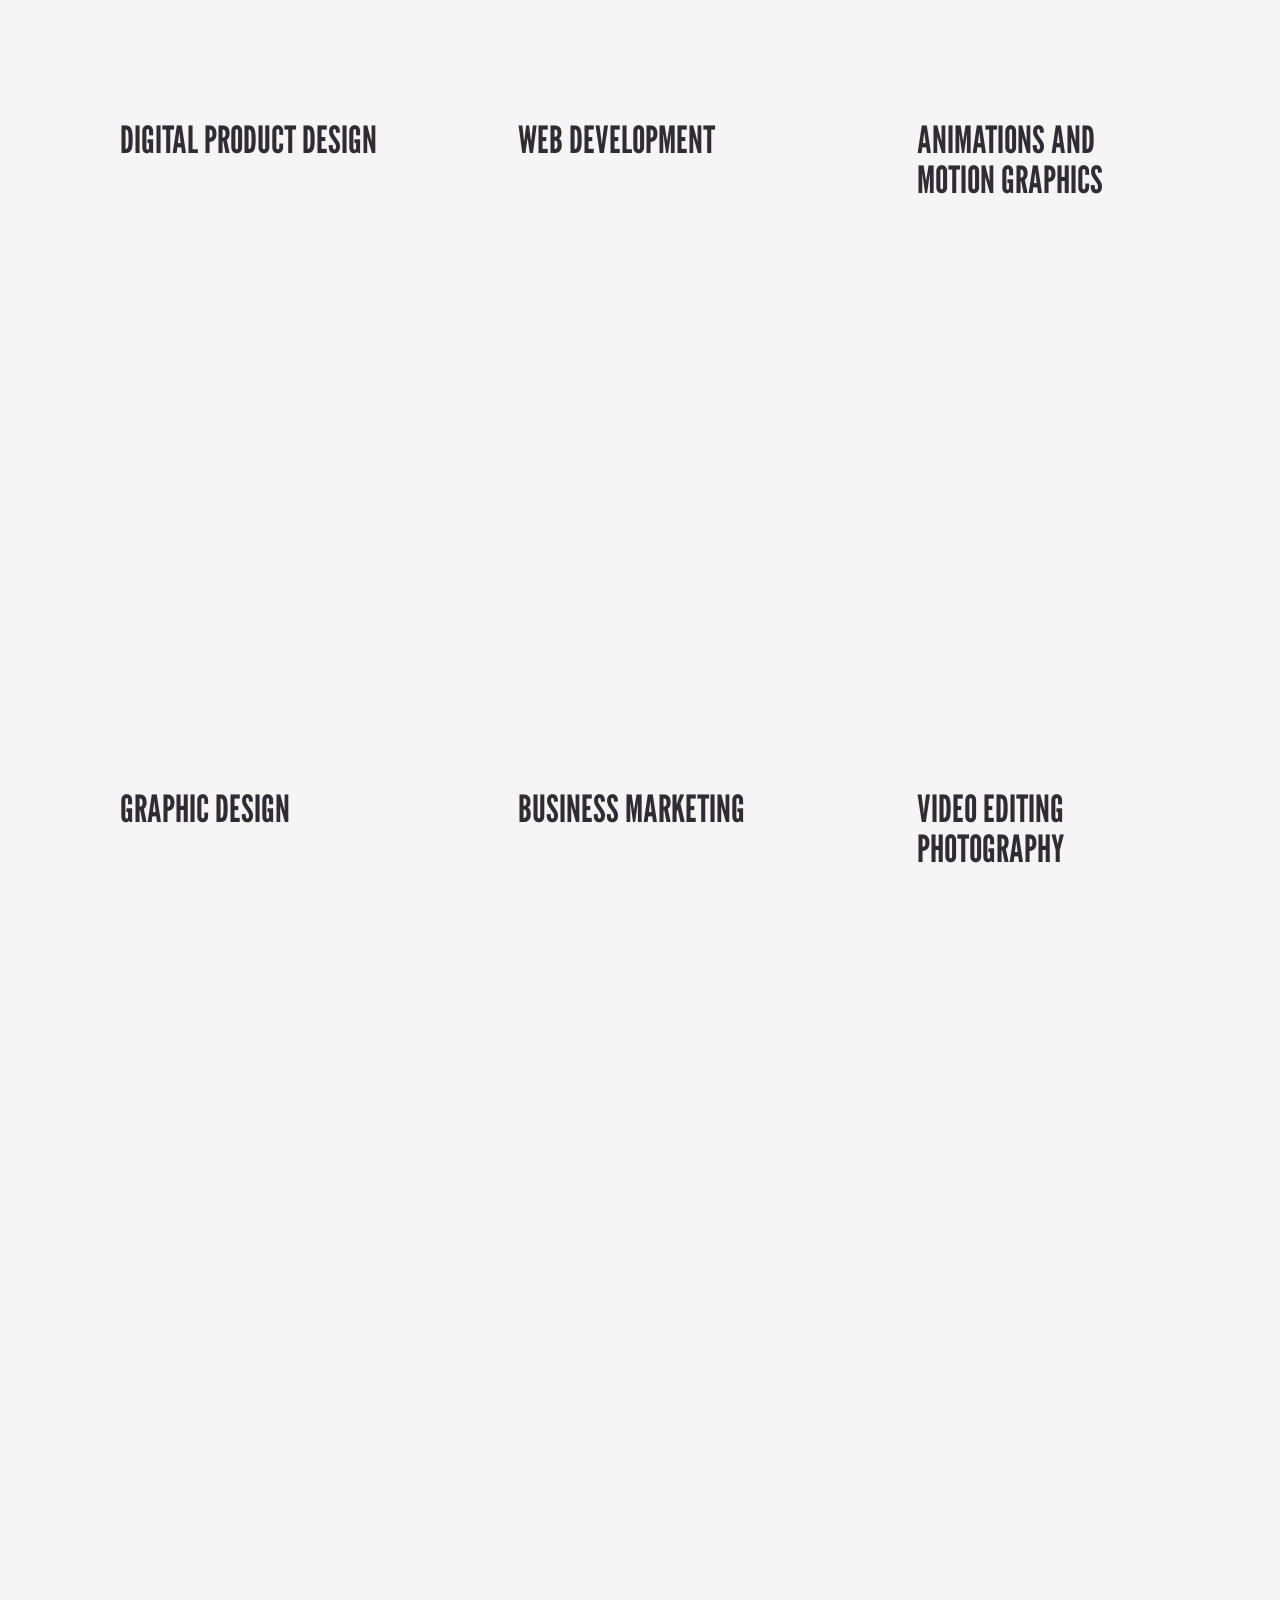
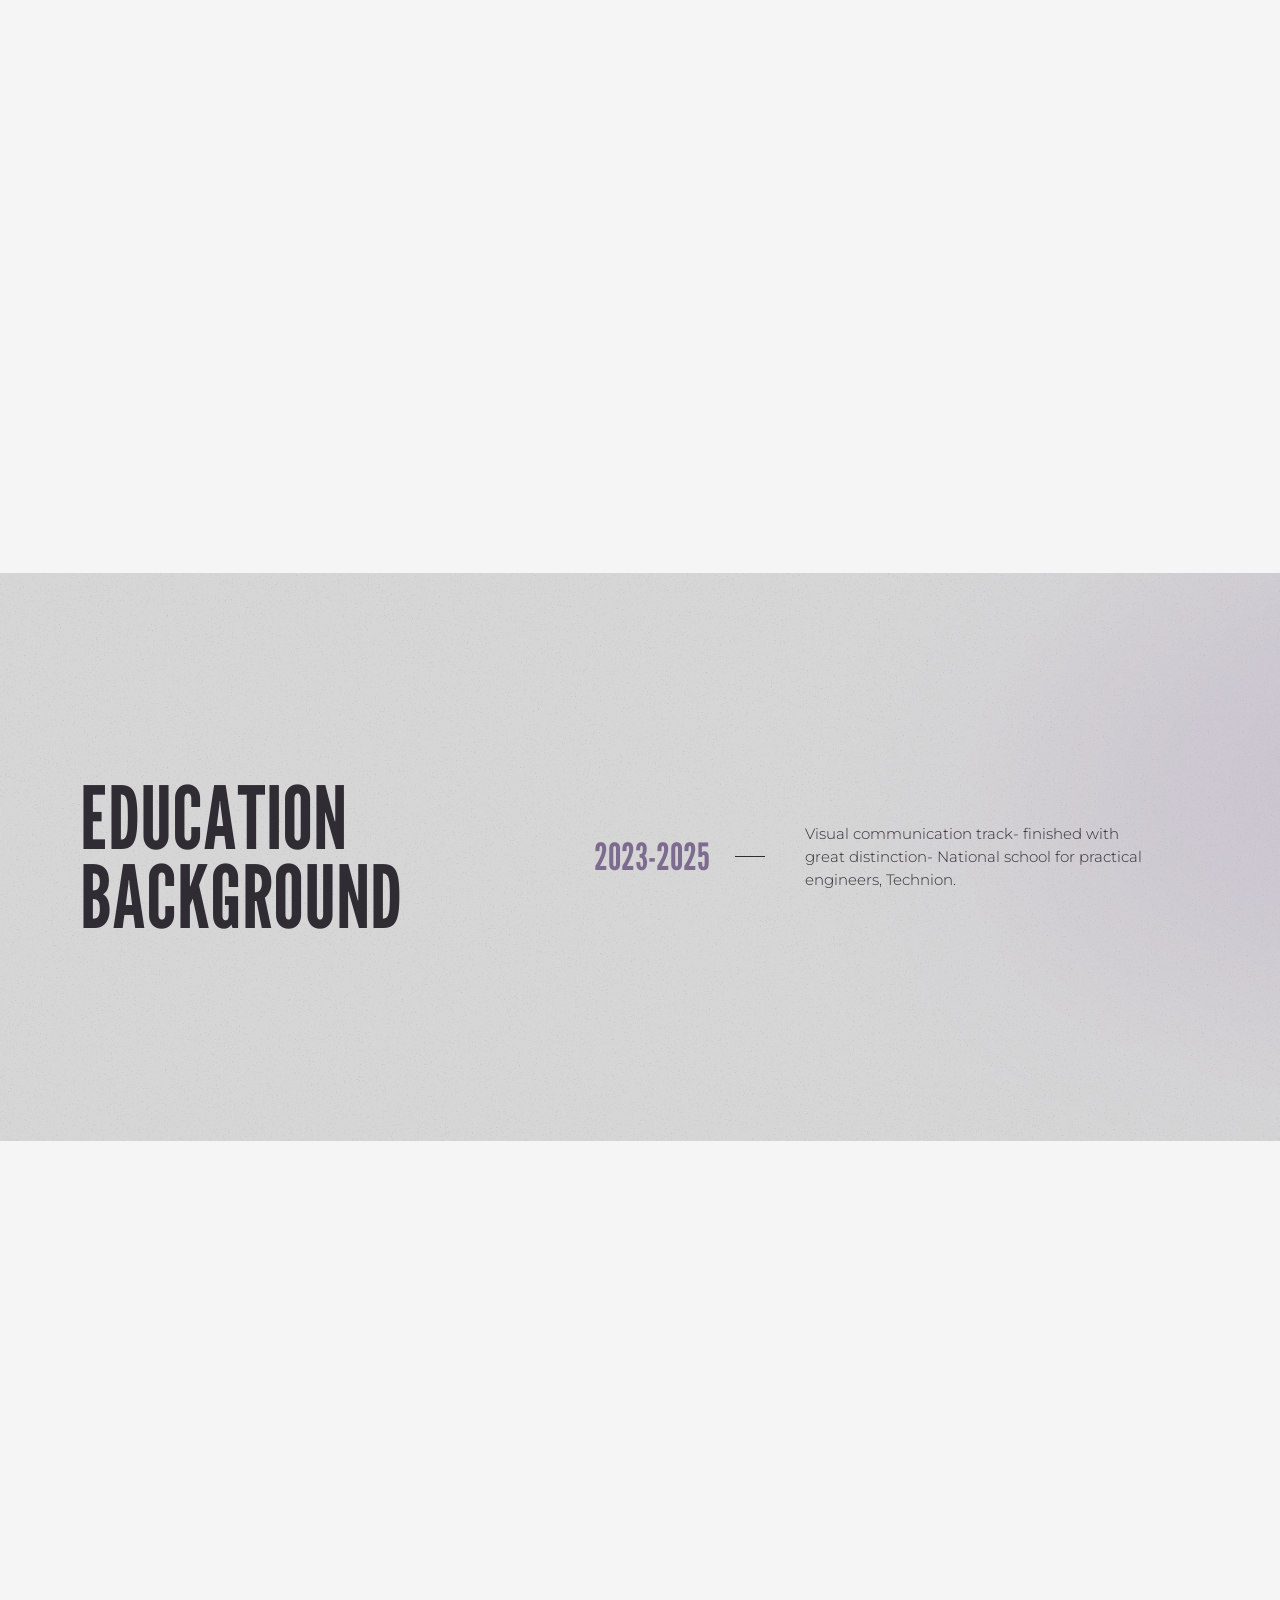
==== commit 32394877: "update all changes" ====
--- a/index.html
+++ b/index.html
@@ -288,7 +288,7 @@
 							<img src="images/South-Korea-booklet2.png" alt="South korea booklet cover">
 						</a>
 					</div>
-					<h6>SOUTH KOREA BOOKLET</h6>
+					<h6>SOUTH KOREA <br class="xs-br"> BOOKLET</h6>
 				</div>
 
 
@@ -338,7 +338,7 @@
 						</a>
 					</div>
 
-					<h6>FADED ASHES WEBSITE</h6>
+					<h6>FADED ASHES <br class="xs-br"> WEBSITE</h6>
 				</div>
 
 
@@ -362,7 +362,7 @@
 						</a>
 					</div>
 
-					<h6>BODY VS. MIND</h6>
+					<h6>BODY <br class="xs-br">VS. <br class="xs-br"> MIND</h6>
 				</div>
 
 
@@ -387,7 +387,7 @@
 						</a>
 					</div>
 
-					<h6>SAFE DRIVING RULES VIDEO ANIMATION</h6>
+					<h6>SAFE DRIVING RULES <br class="xs-br"> VIDEO ANIMATION</h6>
 				</div>
 
 
--- a/css/style.css
+++ b/css/style.css
@@ -280,6 +280,46 @@
     height: 100vh !important;
 }
 
+/* ---work-item internal-navbar --- */
+    .internal-navbar .menu ul li a {
+        color: var(--white) !important;
+        text-decoration: none;
+        font-family: 'League Gothic', sans-serif;
+        text-transform: uppercase;
+        margin-left: 0;
+        font-size: 2.5rem !important;
+        transition: opacity 0.3s ease;
+    }
+
+    .toggle ul {
+        gap:4px;
+    }
+
+    .internal-navbar .menu ul li.active a {
+         color: var(--black) !important;
+    }
+
+    .internal-navbar .logo {
+        display: block;
+        height: auto;
+        max-width: 120px;
+    }
+
+    .internal-navbar .logo-on-scroll {
+        display: none;
+    }
+
+    .internal-navbar.scrolled .logo {
+        display: none !important;
+    }
+
+    .internal-navbar.scrolled .logo-on-scroll {
+        display: block !important;
+        height: auto;
+        max-width: 120px;
+    }
+
+
 
 
 /* =========== HEADER ===========*/
@@ -299,6 +339,8 @@
     width: 100%;
     height:100%;
     object-fit: cover; 
+    opacity: 0;
+    transition: opacity 1s ease;
 }
 
 .header-lottie-wrapper {
@@ -703,6 +745,10 @@
 .work-item h6{
     padding-left:25px;
     opacity: 0;
+}
+
+.work-item1 .xs-br{
+    display: none;
 }
 
 .section3 .card {
@@ -1514,11 +1560,14 @@
     background: url('../images/section3-background.png');
     background-size: cover;
     background-repeat: no-repeat;
-    height:100vh;
+    min-height: 100vh;
+    height: auto;
 }
 
 .main-work-item{
     padding:120px 60px;
+    min-height: 100vh;
+    height: auto;
 }
 
 .main-work-item h2{
@@ -1585,15 +1634,59 @@
 
 
 /* --- south-korea --- */
-.south-korea{
-    height:950px;
+.body-work-item .south-korea{
+    min-height: 100vh;
+    height: 100%;
+    padding:120px 30px;
 }
 
 .main-work-item .flipbook-south-korea{
-    margin-top:35vh;
+    margin-top: 0 !important;
     overflow: visible;
     z-index: 1;
-    opacity: 0; 
+    opacity: 0;
+    margin-bottom:190px;
+ 
+}
+
+.flipbook-wrapper {
+    display: flex;
+    flex-direction: column;
+    gap: 200px;
+    
+}
+
+.hint-wrapper {
+    display: flex;
+    flex-direction: row;
+    align-items: center;
+    gap: 20px; 
+    margin-top:20px;
+    opacity: 0;
+    transform: translateY(20px);
+}
+
+.rotate-hint {
+    color: var(--black);
+    font-size: 1rem;
+    font-weight: 300;
+    opacity: 0.8;
+    text-align: left;
+    margin: 0;
+    line-height: 1.45; 
+    width:70%;  
+}
+
+.hint-wrapper p {
+    opacity: 0;
+    transform: translateY(10px);
+}
+
+.hint-wrapper img{
+    width:23px;
+    display: inline-block;
+    opacity: 0;
+    transform: translateY(10px);
 }
 
 .main-work-item .book{
@@ -1629,9 +1722,9 @@
 }
 
 
-/* Mobile fullscreen flipbook */
+/* ---Mobile fullscreen flipbook --- */
 .mobile-book-overlay {
-     display: none;
+    display: none;
     position: fixed;
     top: 0;
     left: 0;
@@ -1653,104 +1746,38 @@
 .mobile-book-content {
     position: relative;
     z-index: 10001;
-    width: 100%;
-    height: 100%;
+    width: 90vw;
+    height: 90vh;
     display: flex;
     justify-content: center;
     align-items: center;
 }
 
 .mobile-book-content .flipbook-south-korea {
-    position: relative;
-    display: flex;
-    flex-direction: column;
-    justify-content: center;
-    align-items: center;
-    margin-top: 0 !important;
-    gap: 0;
+    width: 100vw;
+    height: 100vh;
 }
 
 .mobile-book-content .book {
-    position: absolute !important;
-    left: 50% !important;
-    width: 38vw !important;
-    height: auto !important;
-    aspect-ratio: 1 / 1.414;
-    transform: translateX(-100%) !important;
-}
-
-.mobile-book-content .book.at-beginning {
-    transform: translateX(-50%) !important;
-}
-
-.mobile-book-content .book.at-end {
-    transform: translateX(-150%) !important;
-}
-
-.south-korea .mobile-book-content #prev-btn {
-    position: absolute !important;
-    top: calc(50% + 26.865vw + 15px) !important;
-    bottom: auto !important;
-    left: calc(50% - 45px) !important;
-    transform: none !important;
-}
-
-.south-korea .mobile-book-content #next-btn {
-    position: absolute !important;
-    top: calc(50% + 26.865vw + 15px) !important;
-    bottom: auto !important;
-    left: calc(50% + 10px) !important;
-    transform: none !important;
-}
-
-#close-mobile-book {
-    position: fixed;
-    top: 20px;
-    right: 20px;
-    width: 35px;
-    height: 35px;
-    z-index: 10002;
-    background: var(--light-purple);
-    box-shadow: 0 0 10px rgba(144, 126, 161, 0.655);
-}
-
-#close-mobile-book .text {
-    font-size: 1.4rem;
-    color: var(--white);
-    font-family: sans-serif;
-    font-weight: 200;
-}
-
-.hint-wrapper {
-    position: fixed; 
-    top: 20px;
-    left: 30px;
-    display: flex;
-    flex-direction: row;
-    align-items: center;
-    gap: 20px; 
-    z-index: 10003;
-}
-
-.rotate-hint {
-    color: var(--white);
-    font-size: 1rem;
-    font-weight: 300;
-    opacity: 0.8;
-    text-align: left;
-    margin: 0;
-    line-height: 1.45;   
-}
-
-.hint-wrapper img{
-    width:30px;
-    display: inline-block;
+    height: 70vh;
+    width: auto;
+}
+
+
+.mobile-book-overlay .close-overlay-btn{
+    width:33px;
+    height:33px;
+}
+
+.mobile-book-overlay .close-overlay-btn .text{
+    font-size:1.3rem;
 }
 
 /* ---plugit-app --- */
 .main-work-item .custom-grid .plugit-line{
     top: 34%; 
 }
+
 
 /* ---body-vs-mind --- */
 .body-vs-mind{
@@ -1774,6 +1801,11 @@
 
 .body-vs-mind .h-line {
     top: 290px ; 
+}
+
+/* --- faded-ashes.html --- */
+.faded-ashes a.btn-hover-effect {
+    opacity: 0;
 }
 
 /* --- safe-driving-rules --- */
--- a/css/responsive.css
+++ b/css/responsive.css
@@ -27,8 +27,6 @@
 
 
     /* --- Header --- */
-
-
     .logo{
         max-width:110px;
         margin-top:2px;
@@ -37,6 +35,7 @@
     .main-navbar{
         height: 70px;
         overflow: visible !important;
+        padding-right:30px;
     }
 
     .main-navbar .container{
@@ -56,12 +55,22 @@
     }
 
     .mobile-nav-trigger {
-        position: fixed;
-        top: 15px;
-        right: 20px;
+        position: fixed; 
+        top: 18px; 
+        right: 15px !important; 
+        left: auto !important; 
+        transform: none !important; 
+        margin: 0 !important;
         z-index: 10002;
-        width: 40px;
-        height: 40px;
+        display: flex;
+        align-items: center;
+        justify-content: center;
+        width: 37px;
+        height: 37px;
+        cursor: pointer;
+    }
+    
+    body.preloader-active .mobile-nav-trigger {
         opacity: 0;
     }
 
@@ -223,7 +232,6 @@
         z-index: 0;
     }
 
-
     header .heading { 
         padding-top: 90px; 
     }
@@ -477,10 +485,14 @@
         padding-left:10px;
         margin-top:10px;
         font-family: "Montserrat", sans-serif;
-        font-size:0.86rem;
+        font-size:var(--body-small);
         font-weight: 300;
         text-transform: lowercase;
         line-height:18px;
+    }
+
+    .work-item1 .xs-br{
+        display: inline;
     }
 
     .section3 .content{
@@ -542,19 +554,16 @@
 
     .work-item3 h6{
         float:right;
-        width:45%;
     }
 
     .work-item4 h6{
         float:left;
-        width:40%;
         line-height:17px;
     }
 
     .work-item5 h6{
         float:right;
         line-height:17px;
-        width:60%;
     }
 
     .work-item6 h6{
@@ -589,13 +598,36 @@
         display: block;
     }
 
-   
+    /* ---work-item internal-navbar --- */
+    .internal-navbar .menu ul li a {
+        color: var(--white) !important;
+        text-decoration: none;
+        font-family: 'League Gothic', sans-serif;
+        text-transform: uppercase;
+        margin-left: 0;
+        font-size: 2.4rem !important;
+        transition: opacity 0.3s ease;
+    }
+
+    .toggle ul {
+        gap:4px;
+    }
+
+    .internal-navbar .menu ul li.active a {
+         color: var(--black) !important;
+    }
+    
 
     /* --- south-korea-booklet.html --- */
+
+    .body-work-item .south-korea{
+       min-height: 100vh; 
+       padding:120px 30px;
+    }
 
     .main-work-item{
         padding:120px 30px;
-        height:100%;
+        min-height: 100vh;
     }
 
     .main-work-item .task-description{
@@ -633,7 +665,7 @@
         }
 
         .main-work-item .flipbook-south-korea{
-            margin-top:27vh;
+            margin-top:22vh;
         }
 
         .main-work-item .custom-grid .h-line {
@@ -658,7 +690,7 @@
         }
 
         .main-work-item .flipbook-south-korea{
-            margin-top:27vh;
+            margin-top:20vh;
         }
 
         .main-work-item .custom-grid .h-line {
@@ -683,7 +715,7 @@
         }
 
         .main-work-item .flipbook-south-korea{
-            margin-top:23vh;
+            margin-top:19vh;
         }
 
         .main-work-item .custom-grid .h-line {
@@ -708,7 +740,7 @@
         }
 
         .main-work-item .flipbook-south-korea{
-            margin-top:25vh;
+            margin-top:18vh;
         }
 
         .main-work-item .custom-grid .h-line {
@@ -733,11 +765,11 @@
         }
 
         .main-work-item .flipbook-south-korea{
-            margin-top:22vh;
+            margin-top:17vh;
         }
 
         .main-work-item .custom-grid .h-line {
-            top: 380px !important; 
+            top: 400px !important; 
         }
 
         .main-work-item .book{
@@ -758,11 +790,11 @@
         }
 
         .main-work-item .flipbook-south-korea{
-            margin-top:22vh;
+            margin-top:16vh;
         }
 
         .main-work-item .custom-grid .h-line {
-            top: 440px !important; 
+            top: 460px !important; 
         }
 
         .main-work-item .book{
@@ -782,10 +814,11 @@
     }
 
 
-
     /* --- plugit-app.html --- */
-    .plugit{
-        height:850px;
+
+    .body-work-item .plugit{
+       min-height: 100vh; 
+       padding:120px 30px;
     }
     
     .main-work-item .custom-grid .plugit-line{
@@ -793,16 +826,17 @@
     }
 
     .main-work-item .work-img{
-        margin-top:50px;
+        margin-top:70px;
     }
 
 
     /* --- body-vs-mind.html --- */
 
-    .body-vs-mind{
-        padding:120px 30px;
-        height:auto;
-    }
+    .body-work-item .body-vs-mind{
+       min-height: 100vh; 
+       padding:120px 30px;
+    }
+
 
     .body-vs-mind .custom-grid .h-line {
         top: 290px !important; 
@@ -833,11 +867,26 @@
         }
     }
 
+    /* --- faded-ashes.html --- */
+
+    .body-work-item .faded-ashes{
+       min-height: 100vh; 
+       padding:120px 30px;
+    }
+
+    .faded-ashes .custom-grid .h-line {
+        top: 330px !important; 
+    }
+
+    .faded-ashes .work-img{
+        margin-top:80px;
+    }
+    
 
     /* --- safe-driving-rules.html --- */
 
     .body-work-item .safe-driving-rules{
-       height:auto; 
+       min-height: 100vh; 
        padding:120px 30px;
     }
     
@@ -856,6 +905,10 @@
         .safe-driving-rules video{
             margin-top:90px;
         }
+
+         .faded-ashes .custom-grid .h-line {
+            top: 300px !important; 
+        }
     }
 
     @media (min-width: 405px) and (max-width: 543px) {
@@ -872,7 +925,7 @@
     @media (min-width: 341px) and (max-width: 405px) {
 
         .safe-driving-rules .custom-grid .h-line {
-            top: 330px !important; 
+            top: 360px !important; 
         }
 
         .safe-driving-rules video{
@@ -940,6 +993,10 @@
 
         .blockmates .work-img{
             margin-top:70px;
+        }
+
+        .rotate-hint .xs-br {
+            display: none; 
         }
     }
     
@@ -1129,8 +1186,8 @@
     }
 
     .skills-list li{
-       font-size:var(--body-small);
-       width:200px;
+       font-size:var(--body-regular);
+       width:250px;
     }
 
 
@@ -1568,10 +1625,22 @@
     }
 
     .mobile-nav-trigger {
-        position: fixed;
-        top: 32px;
-        right: 20px;
+        position: fixed; 
+        top: 18px; 
+        right: 15px !important; 
+        left: auto !important; 
+        transform: none !important; 
+        margin: 0 !important;
         z-index: 10002;
+        display: flex;
+        align-items: center;
+        justify-content: center;
+        width: 42px;
+        height: 42px;
+        cursor: pointer;
+    }
+
+    body.preloader-active .mobile-nav-trigger {
         opacity: 0;
     }
 
@@ -1580,7 +1649,6 @@
         height: 48px;
         margin-top:0;
     }
-
 
     .close-icon {
         position: absolute;
@@ -1964,6 +2032,7 @@
         display: block;
     }
 
+    
 
     /* --- south-korea-booklet.html --- */
 
@@ -2036,6 +2105,10 @@
             top: calc(29vh + 20px);
             left: calc(50% + 30px);
         }
+
+        .flipbook-wrapper {
+            gap: 340px; 
+        }
     }
 
     @media (min-width: 670px) and (max-width: 720px) {
@@ -2053,6 +2126,10 @@
         .main-work-item .flipbook-south-korea{
             margin-top:35vh;
         }  
+
+        .flipbook-wrapper {
+            gap: 320px; 
+        }
     }
 
 
@@ -2071,6 +2148,10 @@
         .main-work-item .flipbook-south-korea{
             margin-top:36vh;
         }
+
+        .flipbook-wrapper {
+            gap: 300px; 
+        }
     }
 
     @media (min-width: 576px) and (max-width: 620px) {
@@ -2095,13 +2176,18 @@
     /* --- plugit-app.html --- */
 
     .plugit{
-        height:900px;
+        height:auto;
     }
 
     .main-work-item .work-img{
         margin-top:60px;
     }
 
+    /* --- faded-ashes.html --- */
+    .faded-ashes .custom-grid .h-line{
+        top: 300px !important;
+    }
+
     /* --- body-vs-mind.html --- */
 
     .body-vs-mind .custom-grid .h-line {
@@ -2111,6 +2197,7 @@
     .body-vs-mind .work-img{
         width:100%;
     }
+
   
     /* --- blockmates.html --- */
 
@@ -2614,6 +2701,10 @@
         right:25px;
     }
 
+    body.preloader-active .mobile-nav-trigger {
+        opacity: 0;
+    }
+
 
     /* --- Header --- */
     header {
@@ -2674,13 +2765,19 @@
     }
 
     .mobile-nav-trigger {
-        position: fixed;
-        top: 30px;
-        right: 20px;
+        position: fixed; 
+        top: 20px; 
+        right: 15px !important; 
+        left: auto !important; 
+        transform: none !important; 
+        margin: 0 !important;
         z-index: 10002;
-        width: 40px;
-        height: 40px;
-        opacity: 0;
+        display: flex;
+        align-items: center;
+        justify-content: center;
+        width: 45px;
+        height: 45px;
+        cursor: pointer;
     }
 
     .mobile-nav-trigger .close-icon {
@@ -2820,6 +2917,7 @@
     }
 
 
+
     /* --- Section1 --- */
     
     .section1 {
@@ -3080,6 +3178,32 @@
         display: block;
     }
 
+    /* ---work-item internal-navbar --- */
+    .internal-navbar .menu ul li a {
+        color: var(--white) !important;
+        text-decoration: none;
+        font-family: 'League Gothic', sans-serif;
+        text-transform: uppercase;
+        margin-left: 0;
+        font-size: 2.7rem !important;
+        transition: opacity 0.3s ease;
+    }
+
+    .toggle ul {
+        gap:3px;
+    }
+
+    .internal-navbar .menu ul li.active a {
+         color: var(--black) !important;
+    }
+
+    /* --- south-korea-booklet.html --- */
+
+    .flipbook-wrapper {
+            gap: 340px; 
+    }
+
+    
     /* --- body-vs-mind.html --- */
 
     .body-vs-mind{
@@ -3087,7 +3211,136 @@
     }
 
 
-
+    /* --- faded-ashes.html --- */
+
+
+
+    @media (max-width: 991.98px) and (orientation: landscape) {
+
+    .main-work-item .flipbook-south-korea{
+        margin-top:10vh;
+    }
+
+    .mobile-book-content .book {
+        height: 80vh !important;
+        width: auto !important;
+    }
+
+    .mobile-book-overlay {
+        align-items: center;
+        overflow: hidden;
+    }
+
+    .mobile-book-content {
+        height: 100vh !important;
+        display: flex;
+        justify-content: center;
+        align-items: center;
+        overflow: hidden;
+    }
+
+    .mobile-book-content .flipbook-south-korea {
+        height: 100vh;
+        display: flex;
+        justify-content: center;
+        align-items: center;
+    }
+
+    .mobile-book-content .book {
+        height: 80vh !important;
+        width: auto !important;
+        position: absolute !important;
+        left: 50% !important;
+        transform: translateX(-100%) !important; 
+    }
+
+    .mobile-book-content .book.at-beginning {
+        transform: translateX(-50%) !important; 
+    }
+
+    .mobile-book-content .book.at-end {
+        transform: translateX(-150%) !important; 
+    }
+
+    .rotate-hint{
+        font-size: 0.8rem;
+    }
+    
+    .hint-wrapper img{
+        width:22px;
+    }
+
+    .south-korea .mobile-book-content #prev-btn {
+        top: 50% !important;
+        left: calc(50% - 37vw) !important;
+        transform: translateY(-50%) !important;
+    }
+
+    .south-korea .mobile-book-content #next-btn {
+        top: 50% !important;
+        left: calc(50% + 32vw) !important;
+        transform: translateY(-50%) !important;
+    }
+
+    .south-korea .mobile-book-content.single-page #prev-btn {
+        left: calc(50% - 23vw) !important;
+    }
+
+    .south-korea .mobile-book-content.single-page #next-btn {
+        left: calc(50% + 19vw) !important;
+    }
+
+    .mobile-book-overlay .close-overlay-btn{
+        width:30px;
+        height:30px;
+    }
+
+    .mobile-book-overlay .close-overlay-btn .text{
+        font-size:1.2rem;
+    }
+}
+
+
+@media (max-width: 991.98px) and (orientation: portrait) {
+    .mobile-book-overlay {
+        overflow: hidden !important;
+    }
+
+    .mobile-book-content {
+        height: 100vh !important;
+        width: 100vw !important;
+        display: flex;
+        justify-content: center;
+        align-items: center;
+        overflow: hidden !important;
+    }
+
+    .mobile-book-content .flipbook-south-korea {
+        width: 100%;
+        height: auto;
+        position: relative;
+        display: flex;
+        align-items: center;
+        justify-content: center;
+        overflow: hidden;
+    }
+
+    .mobile-book-content .book {
+        height: 55vh !important;
+        width: auto !important;
+        position: absolute !important;
+        left: 50% !important;
+        transform: translateX(-100%) !important;
+    }
+
+    .mobile-book-content .book.at-beginning {
+        transform: translateX(-50%) !important;
+    }
+
+    .mobile-book-content .book.at-end {
+        transform: translateX(-150%) !important;
+    }
+}
     /* --- Section4 --- */
 
     .section4{
@@ -4030,41 +4283,7 @@
         font-size: 1.6rem; 
     }
 
-    @media (max-width: 991.98px) and (orientation: landscape) {
-
-        .mobile-book-content .book {
-            width: 38vw !important;
-            aspect-ratio: 1 / 1.414;
-        }
-
-        .south-korea .mobile-book-content #prev-btn {
-            position: absolute !important;
-            top: calc(50% + 26.865vw + 15px) !important;
-            bottom: auto !important;
-            left: calc(50% - 45px) !important;
-            transform: none !important;
-        }
-
-        .south-korea .mobile-book-content #next-btn {
-            position: absolute !important;
-            top: calc(50% + 26.865vw + 15px) !important;
-            bottom: auto !important;
-            left: calc(50% + 10px) !important;
-            transform: none !important;
-        }
-
-        .mobile-book-content .book.at-beginning {
-            transform: translateX(-50%) !important;
-        }
-
-        .mobile-book-content .book.at-end {
-            transform: translateX(-150%) !important;
-        }
-
-        .mobile-book-content .book {
-            transform: translateX(-100%) !important;
-        }
-    }
+   
 
     .bodymind .close-overlay-btn{
         width: 43px;
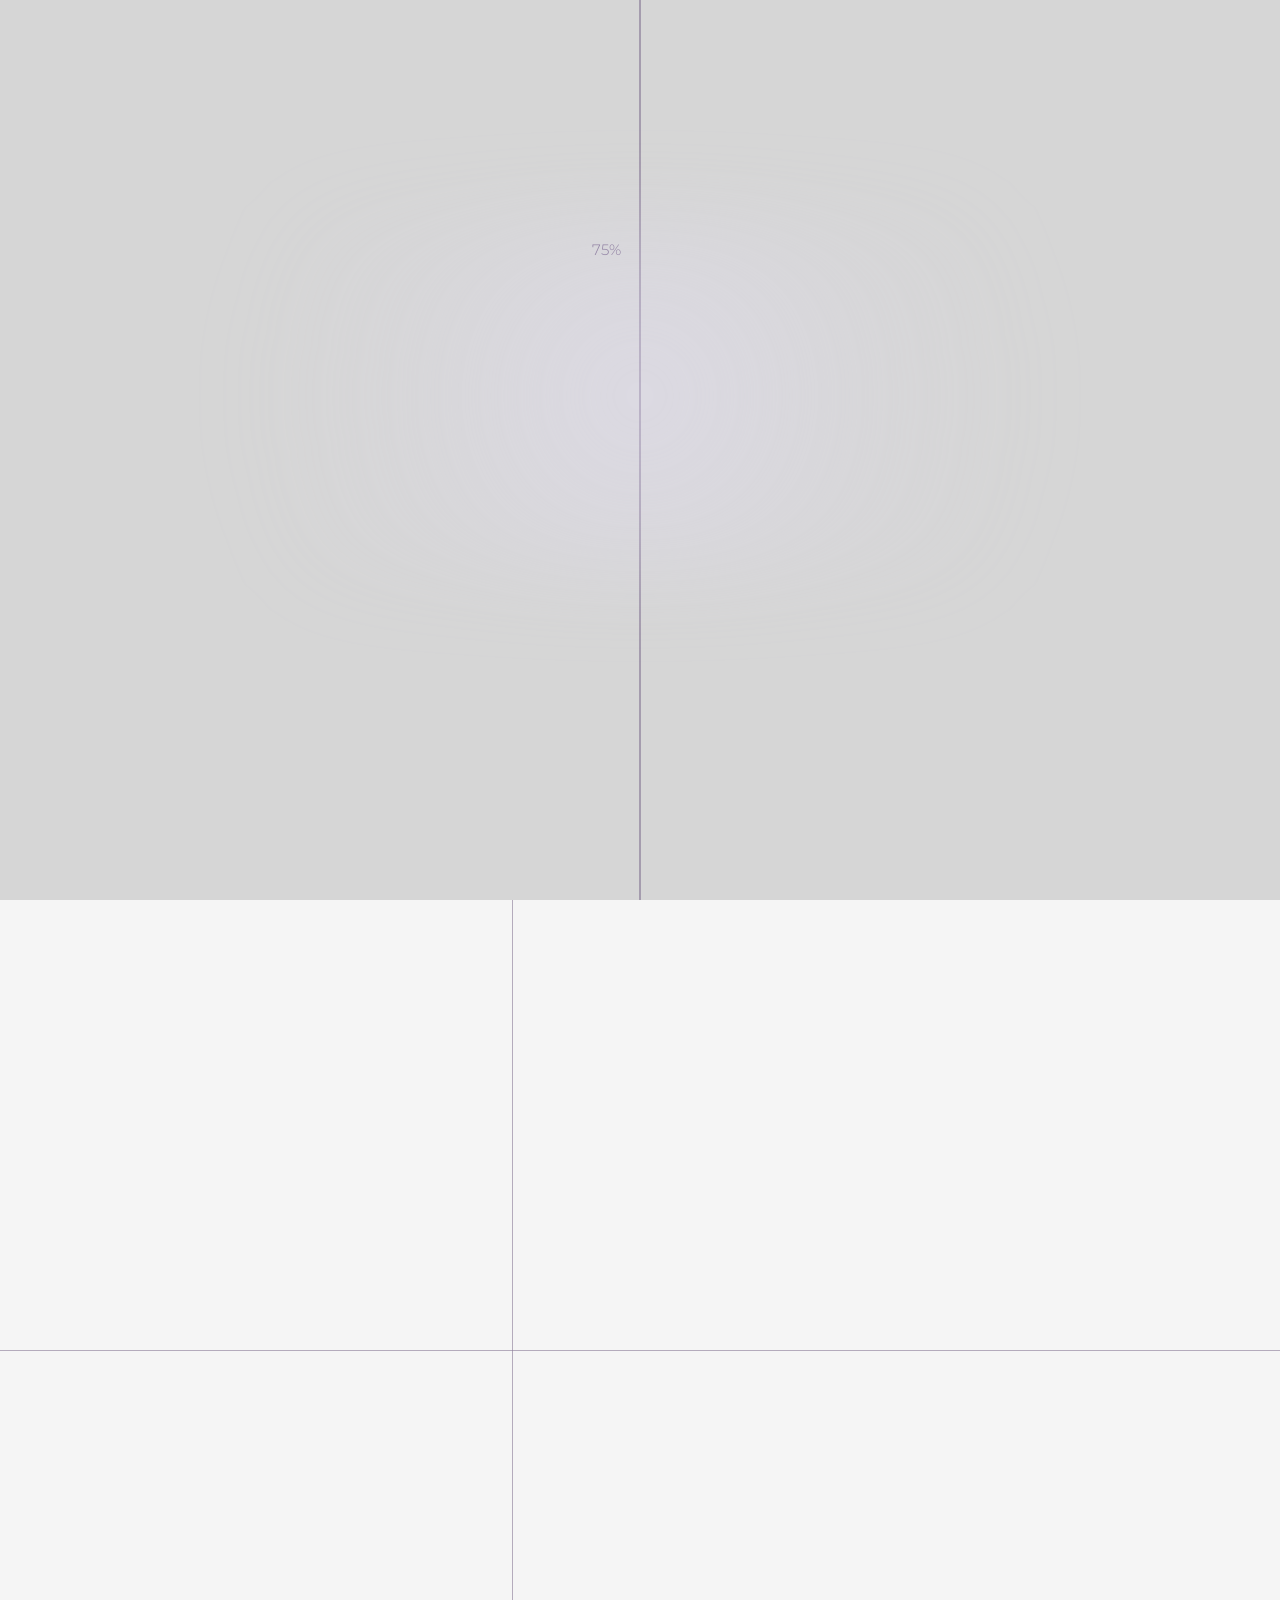
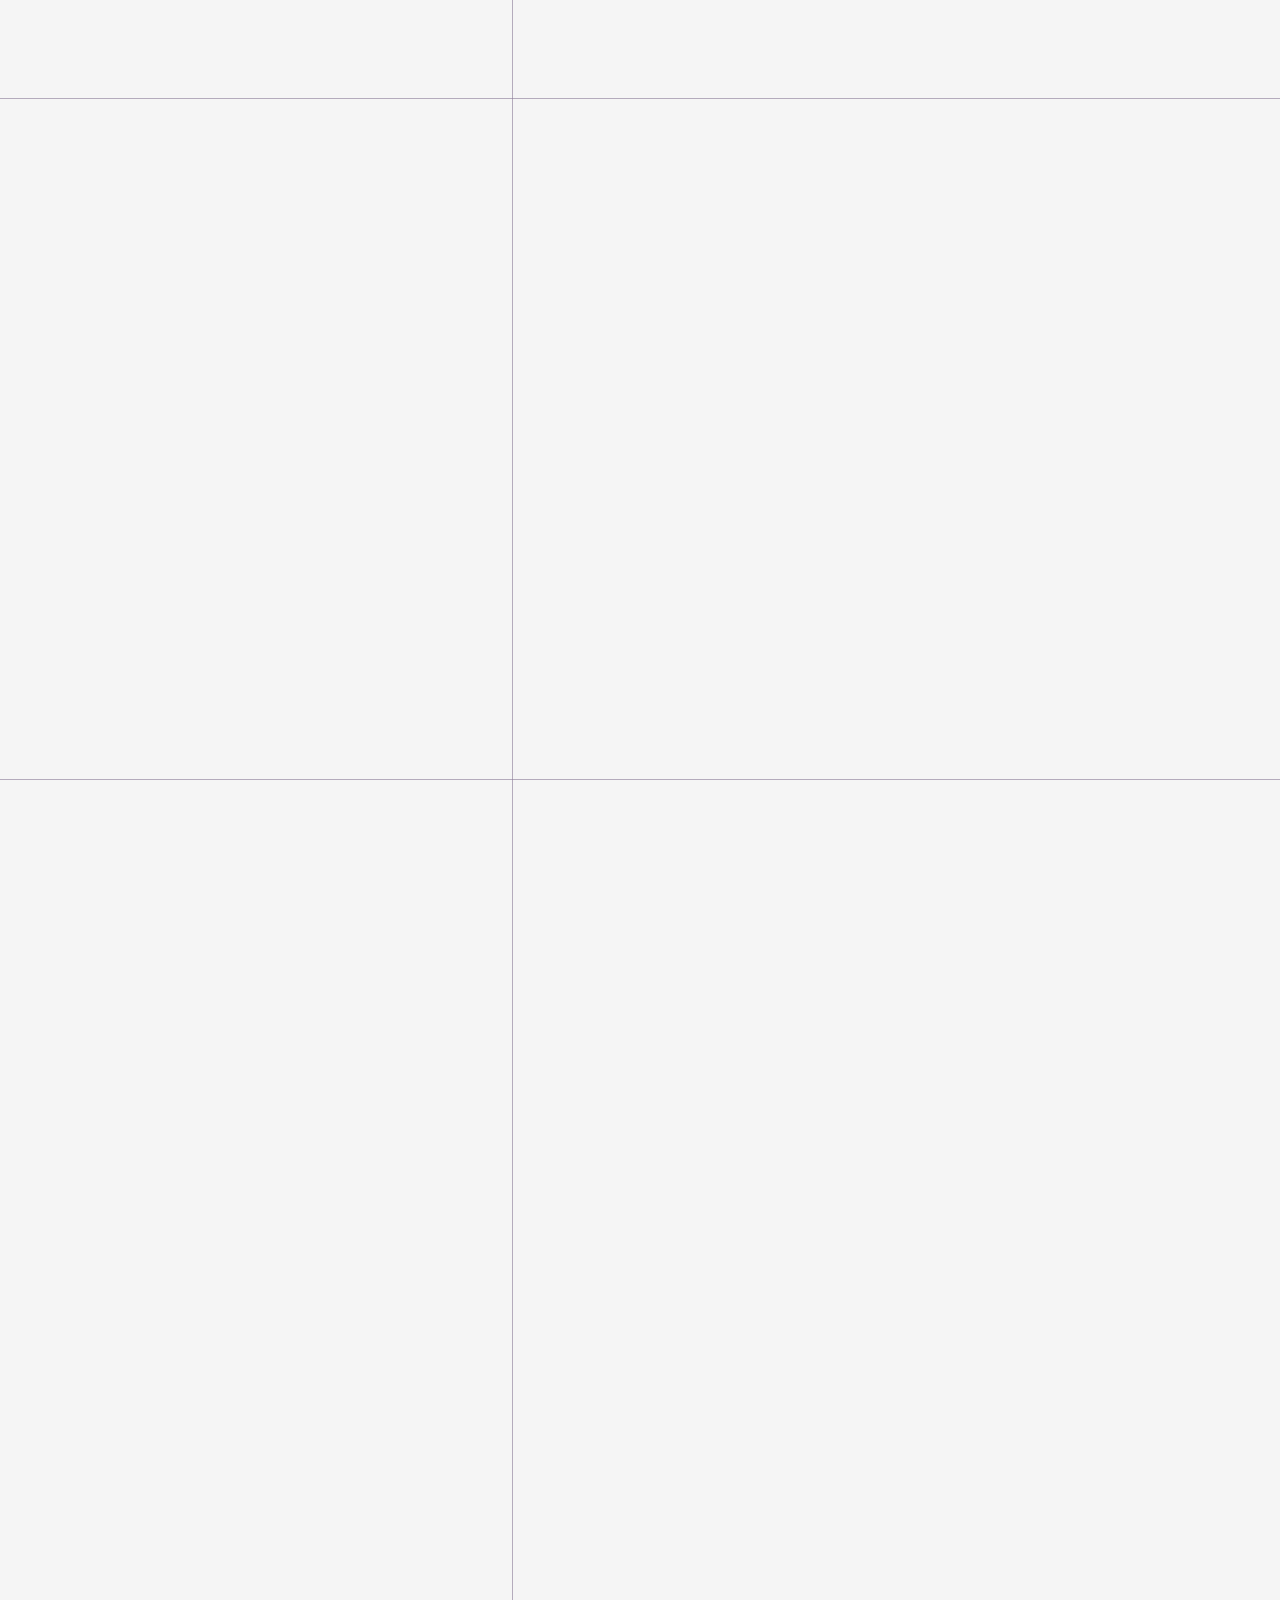
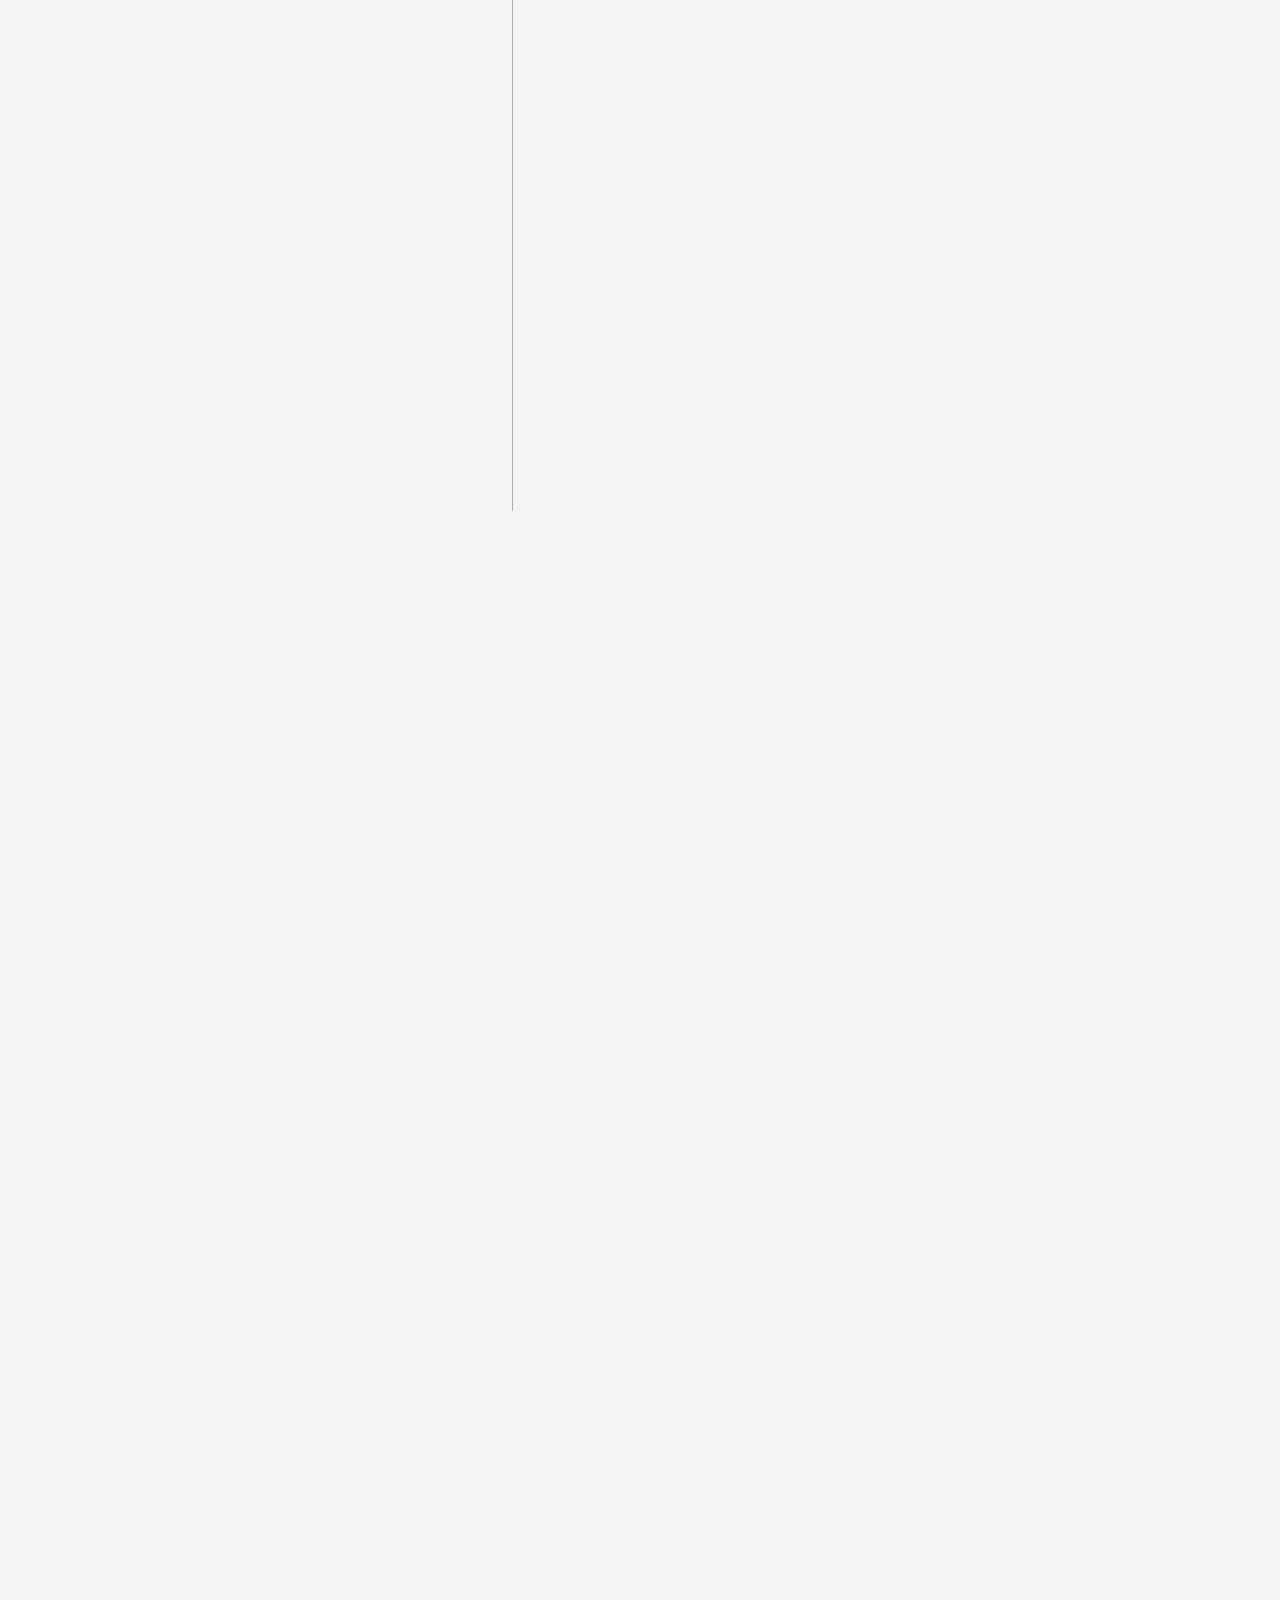
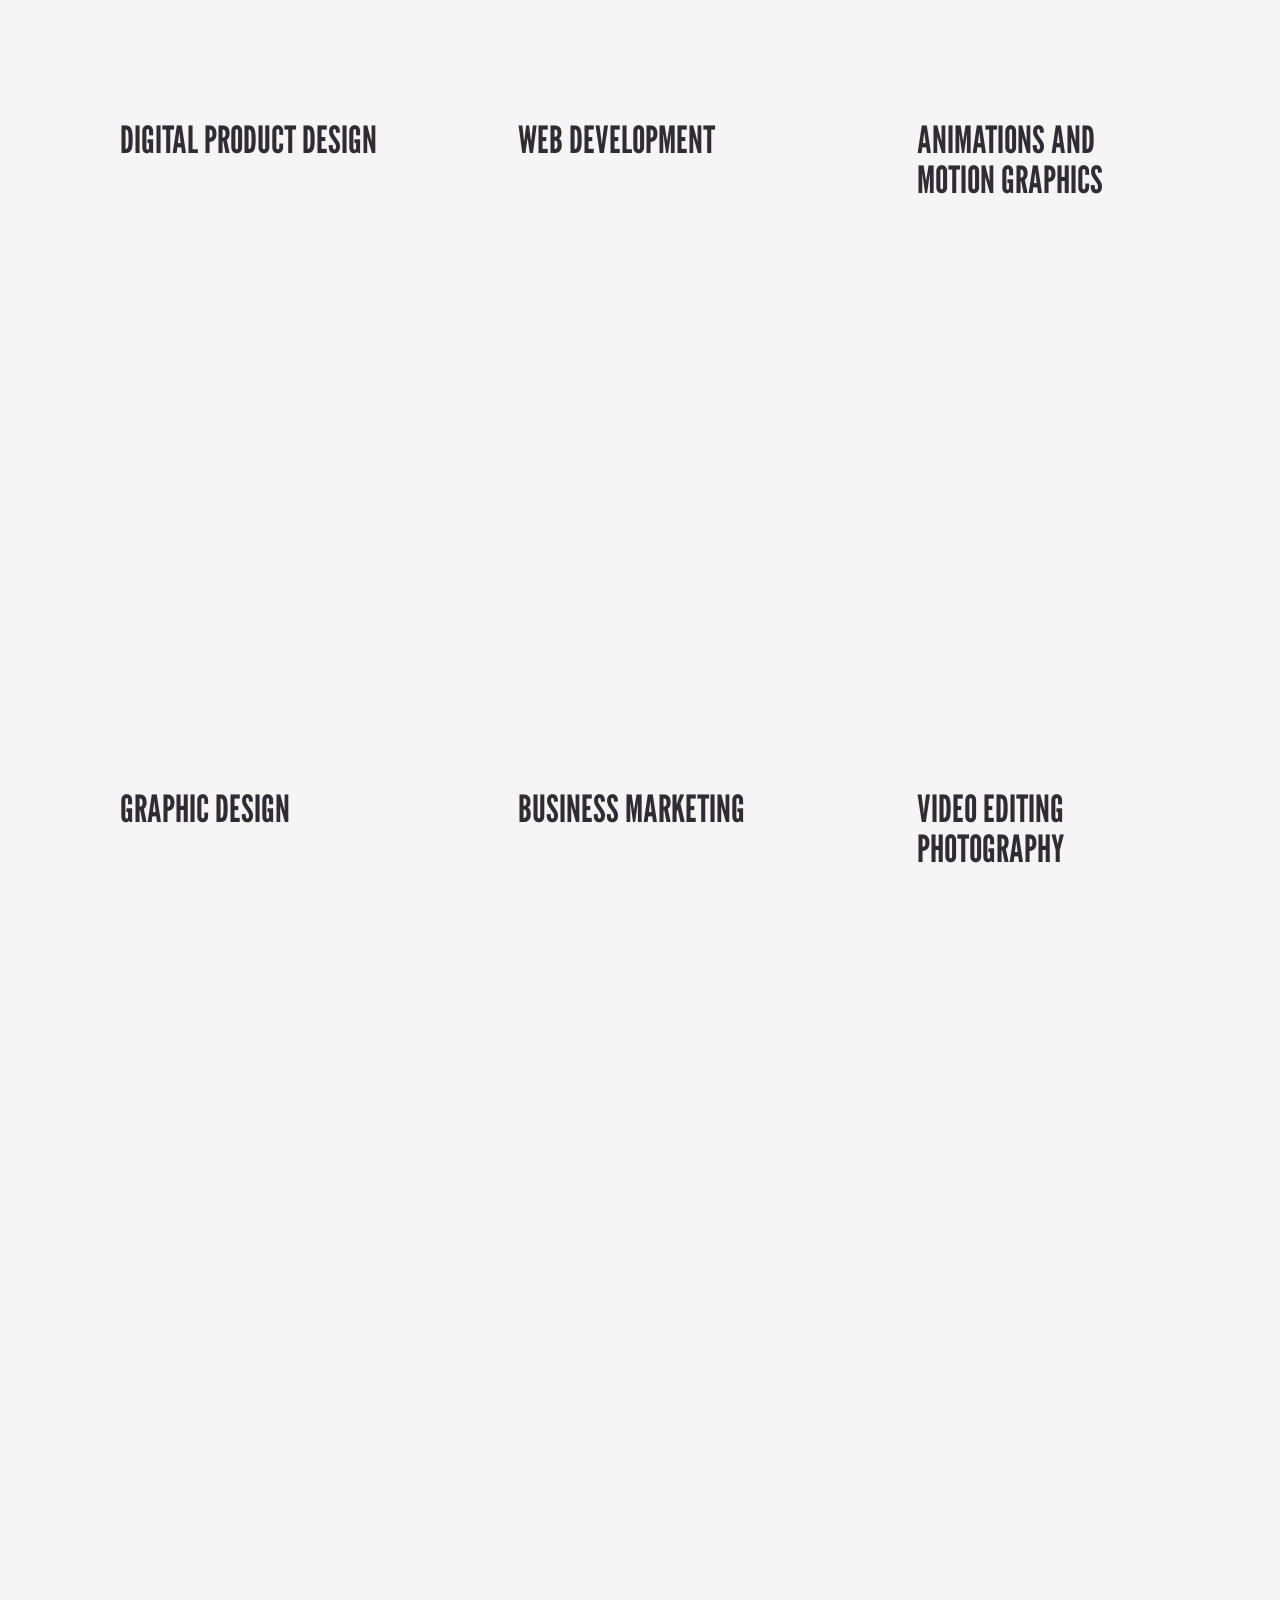
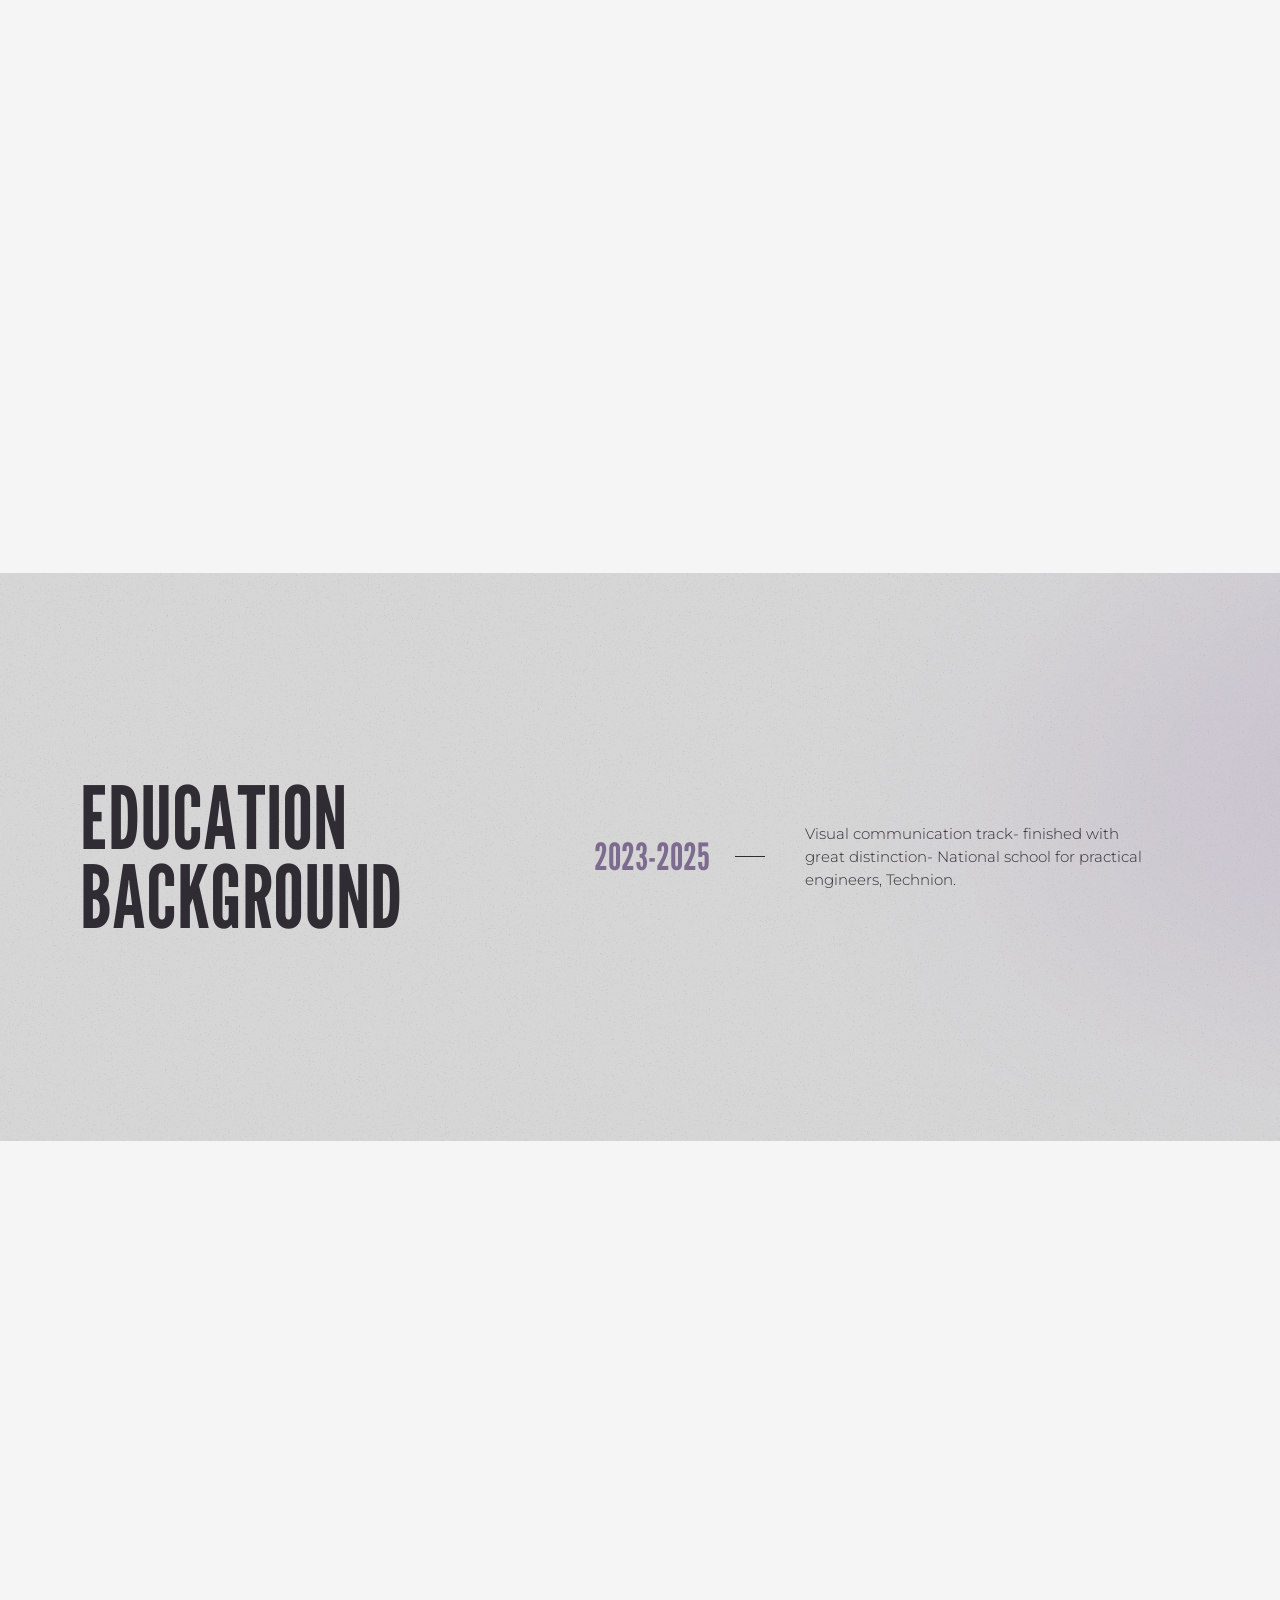
==== commit 821abc8d: "Update all website changes" ====
--- a/index.html
+++ b/index.html
@@ -216,7 +216,7 @@
 
 				<div class="project1">
 					<div class="shadow-container">
-						<a href="https://www.figma.com/design/zM2A9DYqJBBpIoMM5JbP8C/Portfolio--case-studies?node-id=1-2&t=TB8HfdjveG0zzIWt-1" target="_blank">
+						<a href="./ken-lanefesh.html" target="_blank">
 							<img src="images/cover-ken-lanefesh.png" alt="ken Lanefesh cover">
 						</a>
     				</div>
--- a/css/style.css
+++ b/css/style.css
@@ -1,3 +1,5 @@
+
+/* ====================== PORTFOLIO ======================*/
 
 *{
     margin:0;
@@ -8,6 +10,7 @@
 
 html{
     font-size: 15px; /* = 1rem */
+    overflow-x: hidden;
 }
 
 :root {
@@ -54,7 +57,7 @@
 
 h2{
     font-size: var(--h2-size);
-    line-height:105px; 
+    line-height: 0.95;
 }
 
 h3{
@@ -343,6 +346,7 @@
     transition: opacity 1s ease;
 }
 
+
 .header-lottie-wrapper {
     display:none;
 }
@@ -881,7 +885,7 @@
     left: 50%;
     transform: translate(-50%, -50%);
     transition: 0.5s;
-    text-align: center
+    text-align: center;
 }
 
 .btn-hover-effect:hover .text {
@@ -2636,4 +2640,1986 @@
 
 body:not(.preloader-active) .mobile-nav-trigger {
     opacity: 1 !important;
-}+}
+
+
+
+
+
+
+
+/* =========================================== CASE-STUDIES ==============================================*/
+
+/* =========== HEADER ===========*/
+.case-study-header{
+    height: 92vh;
+    padding:0 120px;
+    background-image: url('../images/ken-lanefesh-header.png');
+    background-size: cover;
+    background-repeat: no-repeat;
+    position: relative;
+    overflow: hidden;
+}
+
+.case-study-header .header-mockups {
+    position: absolute;
+    right: 0;
+    top: -60px;
+    height: 120%;
+    width: auto;
+    object-fit: contain;
+    object-position: right bottom;
+    pointer-events: none;
+}
+
+.case-study-header .heading{
+    margin-top:2vh;
+    height:85vh;
+    padding-left:10px;
+    display: flex;
+    flex-direction: column;
+    justify-content: space-around;
+}
+
+.case-study-header h1{
+    font-size:11.5rem;
+    line-height: 0.85;
+    color:var(--black);
+}
+
+.case-study-header .heading-main p{
+    font-size:var(--body-regular);
+    width:40vw;
+}
+
+.case-study-header .btn-hover-effect{
+    background-color: var(--light-purple);
+    width: 180px;
+    height:40px;
+    margin-bottom:20px;
+}
+
+.case-study-header .btn-hover-effect .text {
+    width: 125px;
+}
+
+/* =========== NAVBAR ===========*/
+.cs-file-button{
+    width: 190px;
+    height:40px;
+    margin-bottom:12px;
+    opacity: 0;
+    pointer-events: none;
+    transition: opacity 0.5s ease;
+}
+
+.main-navbar.header-passed .cs-file-button {
+    opacity: 1;
+    pointer-events: auto;
+}
+
+.cs-file-button .text{
+    width: 190px;
+}
+
+
+
+/* =========== SIDE MENU OVERLAY =========== */
+.side-menu-overlay {
+    position: fixed;
+    inset: 0;
+    background: rgba(0, 0, 0, 0.35);
+    z-index: 10001;
+    opacity: 0;
+    pointer-events: none;
+    transition: opacity 0.5s ease;
+}
+
+.side-menu-overlay.active {
+    opacity: 1;
+    pointer-events: auto;
+}
+
+@media (min-width: 767.98px) {
+    .side-menu-overlay {
+        display: none !important;
+    }
+}
+
+/* =========== CASE STUDY SIDE NAVBAR =========== */
+.cs-side-menu {
+    background-image: url('../images/cs-side-navbar.png');
+    background-size: cover;
+    position: fixed;
+    right: -400px; 
+    top: 0;
+    width: 400px;
+    height: 100vh;
+    z-index: 10002;
+    box-shadow: -10px 0 30px rgba(0, 0, 0, 0.091);
+    display: flex;
+    flex-direction: column;
+    border-left: 1px solid var(--grey);
+    transition: box-shadow 0.3s ease;
+}
+
+.side-menu-trigger {
+    position: absolute;
+    left: -30px;
+    top: 50%;
+    transform: translateY(-50%);
+    cursor: pointer;
+}
+
+.side-menu-trigger img {
+    width: 30px;
+    height: auto;
+    transition: transform 0.5s ease;
+}
+
+.side-menu-content {
+    padding: 60px 40px;
+    height: 100%;
+    overflow-y: auto; 
+}
+
+.side-menu-header h5 {
+    font-size: 2.2rem;
+    color: var(--dark-purple);
+    margin-bottom: 8px;
+    display: inline-block;
+}
+
+.side-menu-header .line{
+    border-top: 1px solid var(--black);
+    width:200px;
+    margin-bottom: 30px;
+}
+
+.side-menu-links {
+    list-style: none;
+    padding: 0;
+}
+
+.side-menu-links li {
+    margin-bottom: 15px;
+}
+
+.side-link {
+    font-size: var(--body-regular);
+    color:var(--black);
+    text-decoration: none;
+    transition: all 0.3s ease;
+    display: block;
+}
+
+.side-link:hover {
+    color: var(--dark-purple);
+    transform: translateX(-5px); 
+}
+
+.side-menu-content::-webkit-scrollbar {
+    width: 4px;
+}
+.side-menu-content::-webkit-scrollbar-thumb {
+    background: var(--grey);
+    border-radius: 10px;
+}
+
+.side-link.active {
+    font-weight: 600;
+    color: var(--dark-purple); 
+}
+
+
+/* =========== SECTION1 ===========*/
+
+.case-study-section1{
+    padding:120px;
+    height: auto;
+    background-image: url('../images/cs-section1-background.png');
+    background-size: cover;
+    background-repeat: no-repeat;
+    position: relative;
+}
+
+.grid-lines {
+    position: absolute;
+    top: 0;
+    left: 0;
+    width: 100%;
+    height: 100%;
+    pointer-events: none; 
+    z-index: 1; 
+}
+
+.vertical-line {
+    position: absolute;
+    top: 0;
+    bottom: 0; 
+    width: 0.8px;
+    background-color: var(--light-purple);
+    opacity: 0.6;
+}
+
+.horizontal-line {
+    position: absolute;
+    left: 0;
+    right: 0;
+    height: 0.8px;
+    background-color: var(--light-purple);
+    opacity: 0.6;
+}
+
+.case-study-section1 .vertical-line1{
+    left:39.2%;
+}
+
+.case-study-section1 .horizontal-line1{
+    top:37%;
+}
+
+.case-study-section1 .horizontal-line2{
+    top:65%;
+}
+
+.case-study-section1 h4{
+    color: var(--dark-purple);
+}
+
+.case-study-section1 .line{
+    border-top: 1px solid var(--black);
+    margin-top:15px;
+    margin-bottom:20px;
+}
+
+.case-study-section1 .about .line{
+    width:90px;
+}
+
+.case-study-section1 .problem-statement .line{
+    width:270px;
+}
+
+.case-study-section1 .solution .line{
+    width:130px;
+}
+
+.case-study-section1 .right-side p {
+    width:80% !important;
+}
+
+.case-study-section1 .right-side{
+    margin-top:80px;
+}
+
+.case-study-section1 .solution{
+    margin-top:510px;
+}
+
+.case-study-section1 .left-side{
+    margin-top:430px !important;
+}
+
+
+
+/* =========== SECTION2 ===========*/
+
+.case-study-section2{
+    padding: 120px;
+    height: auto;
+    overflow: hidden;
+    background-image: url('../images/cs-section2-background.png');
+    background-size: cover;
+    background-repeat: no-repeat;
+    position: relative;
+}
+
+.case-study-section2 .vertical-line1{
+    left:39.2%;
+}
+
+.case-study-section2 .horizontal-line1 {
+    display: none;
+}
+
+.case-study-section2 .right-side{
+    width:50%;
+    float:right;
+    display:flex;
+    flex-direction: column;
+    align-items: center;
+}
+
+.case-study-section2 .left-side{
+    width:50%;
+    float:left;
+}
+
+.case-study-section2 h2{
+    color:var(--dark-purple);
+    margin-top:200px;
+}
+
+.case-study-section2 .right-side p {
+    width:80% !important;
+}
+
+.concept1, .concept2{
+    margin-bottom:100px;
+}
+
+.case-study-section2 .right-side .concept3 .md-br{
+    display: none;
+}
+
+.case-study-section2 .sm-xs-bird{
+    display: none;
+}
+
+.case-study-section2 .sm-xs-man{
+    display: none;
+}
+
+
+/* =========== SECTION3 ===========*/
+.case-study-section3{
+    padding: 120px;
+    background-image: url('../images/cs-section3-background.png');
+    background-size: cover;
+    background-repeat: no-repeat;
+    height:1300px;
+    position: relative;
+}
+
+.case-study-section3 .vertical-line{
+    background-color: var(--grey);
+}
+
+.case-study-section3 .horizontal-line{
+    background-color: var(--grey);
+}
+
+.case-study-section3 .vertical-line1{
+    left:45%;
+    top:40%;
+    bottom:8%;
+}
+
+.case-study-section3 .vertical-line2{
+    left:69.4%;
+    top:19%;
+    bottom:40%;
+}
+
+.case-study-section3 .vertical-line3{
+    left:93.5%;
+    top:4%;
+    bottom:59%;
+}
+
+.case-study-section3 .vertical-line4{
+    left:4%;
+    top:80.5%;
+    bottom:10%;
+}
+
+.case-study-section3 .horizontal-line1{
+    top:74%;
+    left:28%;
+    right:44%;
+}
+
+.case-study-section3 .horizontal-line2{
+    top:53%;
+    left:28%;
+    right:8%;
+}
+
+.case-study-section3 .horizontal-line3{
+    top:31.9%;
+    left:56%;
+    right:3%;
+}
+
+.case-study-section3 .horizontal-line4{
+    top:10.7%;
+    left:76%;
+    right:0;
+}
+
+.case-study-section3 .horizontal-line5{
+    top:67.5%;
+    left:73%;
+    right:0;
+}
+
+.case-study-section3 .horizontal-line5{
+    top:81.5%;
+    left:0;
+    right:50%;
+}
+
+.case-study-section3 .horizontal-line5, 
+.case-study-section3 .horizontal-line6,
+.case-study-section3 .vertical-line4{
+    display:none;
+}
+
+.case-study-section3 .goal-item{
+    position: absolute;
+    width: 60%;
+}
+
+.case-study-section3 .goal-item p {
+    width:32%;
+    margin-top:15px;
+}
+
+.case-study-section3 h5{
+    color:var(--white);
+}
+
+.case-study-section3 .goal-item1{
+    top: 63.5%;
+    left: 24.5%;
+    transform: translateY(-50%);
+}
+
+.case-study-section3 .goal-item2{
+    top: 84%;
+    left: 24.5%;
+    transform: translateY(-50%);
+}
+
+.case-study-section3 .goal-item3{
+    top: 42.5%;
+    left: 48.2%;
+    transform: translateY(-50%);
+}
+
+.case-study-section3 .goal-item4{
+    top: 63.5%;
+    left: 48.2%;
+    transform: translateY(-50%);
+}
+
+.case-study-section3 .goal-item5{
+    top: 21.3%;
+    left: 72.5%;
+    transform: translateY(-50%);
+}
+
+.case-study-section3 .goal-item6{
+    top: 42.5%;
+    left: 72.5%;
+    transform: translateY(-50%);
+}
+
+.case-study-section3 .goal-item2 br, 
+.case-study-section3 .goal-item3 br,
+.case-study-section3 .goal-item4 br{
+    display: none;
+}
+
+
+
+/* =========== SECTION4 ===========*/
+.case-study-section4{
+    padding: 120px;
+    background-image: url('../images/cs-section4-background.png');
+    background-size: cover;
+    background-repeat: no-repeat;
+    height:auto;
+    overflow: hidden;
+    position: relative;
+}
+
+.case-study-section4 .vertical-line1{
+    left:39.2%;
+}
+
+.case-study-section4 .horizontal-line1{
+    display: none;
+}
+
+.case-study-section4 h2{
+    color:var(--dark-purple);
+    margin-top:120px;
+}
+
+.case-study-section4 .right-side{
+    width:50%;
+    float:right;
+    display: grid;
+    grid-template-columns: max-content 1fr;
+    column-gap: 90px;
+    row-gap: 40px;
+    align-items: center;
+}
+
+.case-study-section4 .left-side{
+    width:50%;
+    float:left;
+}
+
+.case-study-section4 .right-side .challenge{
+    display: contents;
+}
+
+.case-study-section4 .right-side p{
+    width:100%;
+}
+
+/* =========== SECTION5 ===========*/
+.case-study-section5{
+    padding: 120px;
+    background-image: url('../images/cs-section5-background.png');
+    background-size: cover;
+    background-repeat: no-repeat;
+    height: auto;
+    overflow: hidden;
+    position: relative;
+    display: grid;
+    grid-template-columns: 1fr 1fr;
+    column-gap: 60px;
+    row-gap: 60px;
+    align-items: start;
+}
+
+.case-study-section5 .vertical-line1{
+    left:48%;
+}
+
+.case-study-section5 .horizontal-line1{
+    position: static;
+    grid-column: 1 / 3;
+    grid-row: 2;
+    top: auto;
+    margin-right:-120px;
+    margin-left:-120px;
+}
+
+.case-study-section5 .horizontal-line2{
+    position: static;
+    grid-column: 1 / 3;
+    grid-row: 4;
+    top: auto;
+    margin-right:-120px;
+    margin-left:-120px;
+}
+
+.case-study-section5 .grid-lines{ 
+    display: contents; 
+}
+
+.case-study-section5 .right-side{
+    display: contents;
+}
+
+.case-study-section5 .left-side{
+    display: contents;
+}
+
+.case-study-section5 h2{
+    grid-column: 1;
+    grid-row: 1;
+}
+
+.case-study-section5 .audience3{
+    grid-column: 2;
+    grid-row: 1;
+}
+
+.case-study-section5 .left-side .audience1{
+    grid-column: 1;
+    grid-row: 3;
+    margin-top: 0;
+}
+
+.case-study-section5 .left-side .audience2{
+    grid-column: 1;
+    grid-row: 5;
+    margin-top: 0;
+}
+
+.case-study-section5 .right-side .audience4{
+    grid-column: 2;
+    grid-row: 3;
+    margin-top: 0;
+}
+
+.case-study-section5 .audience{
+    display: flex;
+    align-items: center;
+    gap:40px;
+}
+
+.case-study-section5 .audience p{
+    width:75%;
+}
+
+.case-study-section5 .audience h5{
+    color:var(--light-purple);
+}
+
+.case-study-section5 .audience img{
+    width:275px;
+    border-radius: 4px;
+    -webkit-box-shadow: -1px -1px 15px 5px rgba(167, 167, 167, 0.6);
+    box-shadow: -1px -1px 15px 5px rgba(167, 167, 167, 0.6);
+}
+
+.case-study-section5 .audience1, .case-study-section5 .audience3{
+    margin-bottom:10px;
+}
+
+
+/* =========== SECTION6 ===========*/
+.case-study-section6{
+    padding: 120px;
+    background-image: url('../images/cs-section6-background.png');
+    background-size: cover;
+    background-repeat: no-repeat;
+    height:auto;
+    position: relative;
+}
+
+.case-study-section6 .vertical-line1{
+    left:25%;
+    top:38.5%;
+}
+
+.case-study-section6 .vertical-line2{
+    left:48.7%;
+    top:38.5%;
+}
+
+.case-study-section6 .vertical-line3{
+    left:72.7%;
+    top:38.5%;
+}
+
+.case-study-section6 .horizontal-line1{
+    top:38.5%;
+}
+
+.case-study-section6 .horizontal-line2{
+    top:66.8%;
+}
+
+.case-study-section6 .horizontal-line3, 
+.case-study-section6 .horizontal-line3{
+    display: none;
+}
+
+.case-study-section6 .section6-headline{
+    display: flex;
+    align-items: center;
+    width:80%;
+}
+
+.case-study-section6 .section6-headline p{
+    width:60%;
+    margin-left:200px;
+
+}
+.case-study-section6 .quantitative-container{
+    margin-top:200px;
+}
+
+.case-study-section6 .row1{
+    display: flex;
+    width:100%;
+    gap:140px;
+}
+
+.case-study-section6 .row2{
+    display: flex;
+    width:100%;
+    margin-top:160px;
+    gap:140px;
+}
+
+.case-study-section6 .data{
+    width:535%;
+}
+
+.case-study-section6 .data h5{
+    color:var(--dark-purple);
+}
+
+.case-study-section6 .data p{
+   width:90%;
+}
+
+.case-study-section6 .data .line{
+    border-top: 1px solid var(--black);
+    margin-top:40px;
+    width:80px;
+}
+
+
+/* =========== SECTION7 ===========*/
+.case-study-section7{
+    padding: 120px;
+    background-image: url('../images/cs-section7-background.png');
+    background-size: cover;
+    background-repeat: no-repeat;
+    height: auto;
+    overflow: hidden;
+    position: relative;
+}
+
+.case-study-section7 .cs-section7-background-grid-img {
+    position: absolute;
+    right: 0;
+    top: 50%;
+    transform: translateY(-50%);
+    height: 70%;
+    width: auto;
+}
+
+.case-study-section7 .vertical-line1{
+    left:39.2%;
+    background-color: var(--grey);
+}
+
+.case-study-section7 .user-needs{
+    margin-top:120px;
+}
+
+.case-study-section7 .right-side{
+    width:60%;
+    float:right;
+    padding-left:110px;
+}
+
+.case-study-section7 .left-side {
+    width:40%;
+    float:left;
+}
+
+.case-study-section7 h5{
+    color: var(--white);
+}
+
+.case-study-section7 .right-side .need {
+    width:50%;
+}
+
+.case-study-section7 .left-side .need {
+    width:70%;
+}
+
+.need1, .need2, .need4, .need5 {
+    margin-bottom:60px;
+}
+
+/* =========== SECTION8 ===========*/
+.case-study-section8{
+    padding: 120px;
+    background-image: url('../images/cs-section8-background.png');
+    background-size: cover;
+    background-repeat: no-repeat;
+    height: 1300px;
+    position:relative;
+}
+
+.case-study-section8 .vertical-line1{
+    left:6.3%;
+    top:59.1%;
+    bottom:34%;
+}
+
+.case-study-section8 .vertical-line2{
+    left:28.2%;
+    top:51%;
+    bottom:17%;
+}
+
+.case-study-section8 .vertical-line3{
+    left:50%;
+    top:33%;
+    bottom:11%;
+}
+
+.case-study-section8 .vertical-line4{
+    left:71.9%;
+    top:13%;
+    bottom:4.5%;
+}
+
+.case-study-section8 .vertical-line5{
+    left:93.8%;
+    top:0%;
+    bottom:13%;
+}
+
+.case-study-section8 .horizontal-line1{
+    top:76.5%;
+    left:17%;
+    right:4%;
+}
+.case-study-section8 .horizontal-line2{
+    top:59%;
+    left:2%;
+    right:0;
+}
+.case-study-section8 .horizontal-line3{
+    top:41.6%;
+    left:39%;
+    right:3%;
+}
+
+.case-study-section8 .horizontal-line4{
+    top:24%;
+    left:60%;
+    right:0;
+}
+
+.case-study-section8 .horizontal-line5{
+    top:6.5%;
+    left:86%;
+    right:0;
+}
+
+.case-study-section8 .horizontal-line6,
+.case-study-section8 .horizontal-line7,
+.case-study-section8 .horizontal-line8{
+    display: none;
+}
+
+.case-study-section8 h4{
+    color:var(--dark-purple);
+    margin-top:45px;
+}
+
+.case-study-section8 .features-container{
+    display: contents;
+}
+
+.case-study-section8 .column{
+    display: contents;
+}
+
+.case-study-section8 .feature{
+    position: absolute;
+    width: 18%;
+    transform: translateY(-50%);
+}
+
+.case-study-section8 .feature img{
+    width:45px;
+    margin-bottom:20px;
+}
+
+.case-study-section8 .feature1 { 
+    top: 67.75%; 
+    left: 8.5%;  
+}
+
+.case-study-section8 .feature2 { 
+    top: 50.3%;  
+    left: 30.5%; 
+}
+
+.case-study-section8 .feature3 { 
+    top: 86%; 
+    left: 30.5%; 
+}
+
+.case-study-section8 .feature4 { 
+    top: 32.8%;  
+    left: 52.5%; 
+}
+
+.case-study-section8 .feature5 { 
+    top: 67.75%; 
+    left: 52.5%; 
+}
+
+.case-study-section8 .feature6 { 
+    top: 15.25%; 
+    left: 74.5%; 
+}
+
+.case-study-section8 .feature7 { 
+    top: 50.3%;  
+    left: 74.5%; 
+}
+
+.case-study-section8 .feature8 { 
+    top: 86%; 
+    left: 74.5%; 
+}
+
+/* =========== SECTION9 ===========*/
+.case-study-section9{
+    padding: 120px;
+    background-image: url('../images/cs-section9-background.png');
+    background-size: cover;
+    background-repeat: no-repeat;
+    height:auto;
+    position: relative;
+}
+
+.case-study-section9 .vertical-line1{
+    left:39.2%;
+    bottom:47%;
+    background-color: var(--grey);
+}
+
+.case-study-section9 .vertical-line2{
+    left:25.2%;
+    top:53%;
+    background-color: var(--grey);
+}
+
+.case-study-section9 .vertical-line3{
+    left:48%;
+    top:53%;
+    background-color: var(--grey);
+}
+.case-study-section9 .vertical-line4{
+    left:70%;
+    top:53%;
+    background-color: var(--grey);
+}
+
+.case-study-section9 .horizontal-line1{
+    top:53%;
+    background-color: var(--grey);
+}
+
+.case-study-section9 h2{
+    color:var(--black);
+    width:90%;
+}
+
+.case-study-section9 h5{
+    color:var(--white);
+}
+
+
+.case-study-section9 .challenges-container{
+    display: flex;
+    flex-direction: row;
+    margin-top:250px;
+    justify-content: space-between;
+    align-items:center;
+}
+
+.case-study-section9 .challenge{
+    width:25%;
+}
+
+.case-study-section9 .challenge1{
+    margin-right:20px;
+}
+.case-study-section9 .challenge2{
+   
+}
+.case-study-section9 .challenge3{
+    margin-left:40px;
+}
+.case-study-section9 .challenge4{
+    margin-left:40px;
+}
+
+.case-study-section9 .challenge p{
+    width:90%;
+    margin-top:20px;
+    color:var(--black);
+}
+
+
+/* =========== SECTION10 ===========*/
+.case-study-section10{
+    padding: 120px;
+    background-image: url('../images/cs-section10-background.png');
+    background-size: cover;
+    background-repeat: no-repeat;
+    height:auto;
+    position: relative;
+}
+
+.case-study-section10 .vertical-line1{
+    left:28.5%;
+    z-index: 1;
+}
+
+.case-study-section10 .horizontal-line1{
+    top:20%;
+}
+
+.case-study-section10 .horizontal-line2{
+    top:58.5%;
+}
+
+.case-study-section10 .horizontal-line3, 
+.case-study-section10 .horizontal-line4{
+    display: none;
+}
+
+.case-study-section10 .competitor {
+    position: relative;
+    z-index: 2;
+    display: flex;
+    flex-direction: row;
+    width:55%;
+    gap:65px;
+    align-items: center;
+    margin-top:160px;
+    z-index:3;
+}
+
+.case-study-section10 .competitor img{
+    width:400px;
+    flex-shrink: 0;
+    height:auto;
+    border-radius: 4px;
+    -webkit-box-shadow: -1px -1px 15px 5px rgba(179, 179, 179, 0.3);
+    box-shadow: -1px -1px 15px 5px  rgba(179, 179, 179, 0.3);
+}
+
+.case-study-section10 .competitor-content {
+    min-width: 0;
+    flex: 1;
+}
+
+.case-study-section10 .competitor1, 
+.case-study-section10 .competitor3{
+    float:right;
+}
+
+.case-study-section10 .competitor2,
+.case-study-section10 .competitor4{
+    margin-top:580px;
+}
+
+.case-study-section10 .line{
+    border-top:1px solid var(--dark-purple);
+    margin-top:10px;
+    margin-bottom:30px;
+}
+
+.case-study-section10 .competitor1 .line{
+    width:410px;
+}
+
+.case-study-section10 .competitor2 .line{
+    width:140px;
+}
+.case-study-section10 .competitor3 .line{
+    width:100px;
+}
+
+.case-study-section10 .competitor4 .line{
+    width:140px;
+}
+
+.case-study-section10 .feature{
+   margin-top:20px;
+} 
+
+.case-study-section10 .feature h6{
+    color:var(--dark-purple);
+}
+
+
+/* =========== SECTION11 ===========*/
+.case-study-section11{
+    padding: 120px;
+    background-image: url('../images/cs-section11-background.png');
+    background-size: cover;
+    background-repeat: no-repeat;
+    height:auto;
+    display: flex;
+    flex-direction: row;
+    align-items: center;
+    gap:120px;
+    position: relative;
+}
+
+.case-study-section11 .vertical-line1{
+    left:28.5%;
+}
+
+.case-study-section11 .horizontal-line1{
+    display: none;
+}
+
+.case-study-section11 h6{
+    color:var(--dark-purple);
+    margin-bottom:12px;
+}
+
+.case-study-section11 .left-side{
+    width:33%;
+}
+
+.case-study-section11 .middle{
+    width:33%;
+}
+
+.case-study-section11 .right-side{
+    width:33%;
+}
+
+.case-study-section11 .feature2,
+.case-study-section11 .feature3,
+.case-study-section11 .feature4,
+.case-study-section11 .feature6,
+.case-study-section11 .feature7,
+.case-study-section11 .feature8{
+    margin-top:40px;
+}
+
+/* =========== SECTION12 ===========*/
+.case-study-section12{
+    padding: 120px;
+    background-image: url('../images/cs-section12-background.png');
+    background-size: cover;
+    background-repeat: no-repeat;
+    height:auto;
+    position: relative;
+}
+
+.case-study-section12 .vertical-line1{
+    left:33.33%;
+}
+.case-study-section12 .vertical-line2{
+    left:66.67%;
+}
+
+.case-study-section12 h2 {
+    position: relative;
+    z-index: 2;
+}
+
+.case-study-section12 .horizontal-line1{
+    top:16.67%;
+}
+
+.case-study-section12 .horizontal-line1,
+.case-study-section12 .horizontal-line2,
+.case-study-section12 .horizontal-line3,
+.case-study-section12 .horizontal-line4,
+.case-study-section12 .horizontal-line5 {
+    display: none;
+}
+
+.case-study-section12 .persona-container{
+    display: grid;
+    grid-template-columns: 1fr 1fr 1fr;
+    column-gap: 0;
+    row-gap: 120px;
+    margin-top:130px;
+    align-items: center;
+}
+
+.case-study-section12 .persona-headline{
+    grid-column: 1 / -1;
+    grid-row: 1;
+    color:var(--black);
+    margin-bottom: 0;
+    position: relative;
+    padding-bottom: 35px;
+}
+
+.case-study-section12 .persona-headline::after {
+    content: '';
+    position: absolute;
+    left: 50%;
+    transform: translateX(-50%);
+    bottom: 0;
+    width: 100vw;
+    height: 0.8px;
+    background-color: var(--light-purple);
+    opacity: 0.6;
+}
+
+.case-study-section12 .left-side,
+.case-study-section12 .middle,
+.case-study-section12 .right-side{
+    display: contents;
+}
+
+.case-study-section12 .left-side img{
+    grid-column: 1;
+    grid-row: 2;
+}
+
+.case-study-section12 .usage-scenario{
+    grid-column: 2;
+    grid-row: 2;
+}
+
+.case-study-section12 .preferences-behavior{
+    grid-column: 3;
+    grid-row: 2;
+    margin-left:60px;
+}
+
+.case-study-section12 .personal-details{
+    grid-column: 1;
+    grid-row: 3;
+    margin-top: 0;
+    position: relative;
+    padding-top:40px;
+}
+
+.case-study-section12 .personal-details::before {
+    content: '';
+    position: absolute;
+    left: 50%;
+    transform: translateX(-50%);
+    margin-top:-120px;
+    width: 200vw;
+    height: 0.8px;
+    background-color: var(--light-purple);
+    opacity: 0.6;
+    margin-top:-35px;
+}
+
+.case-study-section12 .motivations-goals{
+    grid-column: 2;
+    grid-row: 3;
+    margin-top: 0;
+    padding-top:60px;
+}
+
+.case-study-section12 .pain-points{
+    grid-column: 3;
+    grid-row: 3;
+    margin-top: 0;
+    margin-left:60px;
+    padding-top:80px;
+}
+
+.case-study-section12 h5, .case-study-section12 h5{
+    color:var(--dark-purple);
+    margin-bottom:20px;
+}
+
+.case-study-section12 h6{
+    color:var(--dark-purple);
+    width: 140px;
+}
+
+.case-study-section12 li{
+    margin-bottom:15px;
+    width:90%;
+}
+
+.case-study-section12 img{
+    width:80%;
+    border-radius: 4px;
+    -webkit-box-shadow: -1px -1px 15px 5px rgba(145, 145, 145, 0.4);
+    box-shadow: -1px -1px 15px 5px  rgba(145, 145, 145, 0.4);
+}
+
+.case-study-section12 .personal-details .pd1,
+.case-study-section12 .personal-details .pd2,
+.case-study-section12 .personal-details .pd3,
+.case-study-section12 .personal-details .pd4,
+.case-study-section12 .personal-details .pd5{
+    display: flex;
+    flex-direction: row;
+    gap:20px;
+}
+
+.case-study-section12 .usage-scenario p {
+    width:90%;
+}
+
+.case-study-section12 .persona2 {
+    margin-top: 420px;
+    position: relative;
+    padding-top:280px;
+}
+
+.case-study-section12 .persona2::before {
+    content: '';
+    position: absolute;
+    left: 50%;
+    transform: translateX(-50%);
+    top: -60px;
+    width: 100vw;
+    height: 0.8px;
+    background-color: var(--light-purple);
+    opacity: 0.6;
+}
+
+/* =========== SECTION13 ===========*/
+.case-study-section13 {
+    padding: 120px;
+    background-image: url('../images/cs-section13-background.png');
+    background-size: cover;
+    background-repeat: no-repeat;
+    height: auto;
+}
+
+.case-study-section13 h2{
+    color: var(--white);
+    margin-bottom: 100px;
+}
+
+.case-study-section13 img.user-flow {
+    box-shadow: -4px -4px 15px 5px rgba(85, 85, 85, 0.22);
+    -webkit-box-shadow: -4px -4px 15px 5px rgba(85, 85, 85, 0.22);
+}
+
+/* =========== SECTION14 ===========*/
+.case-study-section14 {
+    padding: 120px;
+    background-image: url('../images/cs-section14-background.png');
+    background-size: cover;
+    background-repeat: no-repeat;
+    height: auto;
+}
+
+.case-study-section14 h2{
+    color: var(--black);
+    margin-bottom: 100px;
+}
+
+.case-study-section13 img.user-flow {
+    box-shadow: -0px -0px 40px 1px rgba(223, 223, 223, 0.161);
+    -webkit-box-shadow: -0px -0px 40px 1px rgba(213, 213, 213, 0.161);
+}
+
+
+/* =========== SECTION15 ===========*/
+.case-study-section15 {
+    padding: 120px;
+    background-image: url('../images/cs-section15-background.png');
+    background-size: cover;
+    background-repeat: no-repeat;
+    height: auto;
+}
+
+.case-study-section15 h2 {
+    color: var(--'black');
+    margin-bottom: 100px;
+}
+
+.user-flow-container {
+    display: flex;
+    flex-direction: column;
+    align-items: center;
+    gap: 40px;
+}
+
+.user-flow-container picture {
+    display: block;
+    width: 100%;
+}
+
+.user-flow-container .user-flow {
+    width: 100%;
+    border-radius: 5px;
+    box-shadow: -4px -4px 15px 5px rgba(181, 181, 181, 0.4);
+    -webkit-box-shadow: -4px -4px 15px 5px rgba(181, 181, 181, 0.4);
+}
+
+.user-flow-container .enlargement-icon {
+    width: 35px;
+    height: auto;
+    cursor: pointer;
+    transition: transform 0.3s ease, filter 0.3s ease;
+}
+
+.user-flow-container .enlargement-icon:hover {
+    transform: scale(1.15);
+    filter: brightness(1.2);
+}
+
+.user-flow-container .enlargement-icon:active {
+    transform: scale(0.95);
+}
+
+/* --- User Flow Lightbox --- */
+.userflow.lightbox-overlay {
+    position: fixed;
+    top: 0;
+    left: 0;
+    width: 100vw;
+    height: 100vh;
+    z-index: 100000;
+    display: none;
+    justify-content: center;
+    align-items: center;
+    opacity: 0;
+}
+
+.userflow .overlay-background {
+    position: absolute;
+    top: 0;
+    left: 0;
+    width: 100%;
+    height: 100%;
+    background: rgba(15, 14, 17, 0.95);
+    backdrop-filter: blur(10px);
+    z-index: 1;
+}
+
+.userflow .lightbox-content {
+    position: relative;
+    z-index: 2;
+    display: flex;
+    justify-content: center;
+    align-items: center;
+    max-width: 90%;
+    max-height: 85%;
+}
+
+.userflow #userflow-img {
+    display: block;
+    max-width: 100%;
+    max-height: 85vh;
+    object-fit: contain;
+    border-radius: 4px;
+    box-shadow: 0 0 30px rgba(0,0,0,0.5);
+}
+
+.userflow .close-overlay-btn {
+    position: fixed;
+    top: 30px;
+    right: 40px;
+    width: 45px;
+    height: 45px;
+    z-index: 3;
+    background: var(--light-purple);
+    box-shadow: 0 0 10px rgba(144, 126, 161, 0.655);
+}
+
+.userflow .close-overlay-btn .text {
+    font-size: 2rem;
+    color: var(--white);
+    font-family: sans-serif;
+    font-weight: 200;
+}
+
+.userflow .close-overlay-btn:hover .text {
+    color: var(--black);
+}
+
+.userflow .lightbox-content {
+    overflow: hidden;
+    display: flex;
+    justify-content: center;
+    align-items: center;
+    cursor: zoom-in;
+}
+
+#userflow-img {
+    transition: transform 0.3s ease; 
+    transform-origin: center center;
+    max-width: 100%;
+    max-height: 85vh;
+    object-fit: contain;
+}
+
+#userflow-img.is-zoomed {
+    cursor: zoom-out;
+    transform: scale(2.5); 
+}
+
+
+/* =========== SECTION16 ===========*/
+.case-study-section16 {
+    padding: 120px;
+    background-image: url('../images/cs-section16-background.png');
+    background-size: cover;
+    background-repeat: no-repeat;
+    background-position: center;
+    min-height: 100vh; 
+    width: 100%;
+    display: flex; 
+    flex-direction: column;
+    justify-content: center;
+}
+
+.case-study-section16 h2{
+    color:var(--white);
+}
+
+.case-study-section16 .row1, .case-study-section16 .row3{
+    float:right;
+    width:70%;
+    display: flex;
+    gap:20px;
+    align-items: flex-end;
+    margin-top:140px;
+    margin-right:30px;
+}
+
+.case-study-section16 .row2, .case-study-section16 .row4{
+    float:left;
+    width:70%;
+    display: flex;
+    gap:20px;
+    align-items: flex-end;
+    margin-top:140px;
+}
+
+.case-study-section16 img{
+    width:100%;
+}
+
+.wireframe-placeholder {
+    display: none;
+}
+
+.wireframe-placeholder-md {
+    display: none;
+}
+
+.case-study-section16 .wireframes-container {
+    overflow: hidden;
+}
+
+.case-study-section16 .wireframes-container p{
+    padding-left:25px;
+    font-family: "League Gothic", sans-serif !important;
+    font: var(--body-regular);
+    margin-bottom:0px;
+}
+
+
+/* =========== SECTION17 ===========*/
+.case-study-section17 {
+    padding: 0 120px;
+    background-image: url('../images/cs-section17-background.png');
+    background-size: cover;
+    background-repeat: no-repeat;
+    min-height: 100vh;
+    display: grid;
+    grid-template-rows: minmax(auto, 1fr) minmax(auto, 1fr) minmax(auto, 1fr) minmax(auto, 2fr);
+    position: relative;
+}
+
+.style-guide-header {
+    display: flex;
+    flex-direction: column;
+    justify-content: center;
+    padding-top: 120px;
+}
+
+.style-guide-row {
+    display: flex;
+    flex-direction: column;
+    justify-content: center;
+}
+
+.case-study-section17 .vertical-line1{
+    left:35%;
+}
+
+.case-study-section17 .horizontal-line1{
+    top:20%;
+}
+
+.case-study-section17 .horizontal-line2{
+    top:40%;
+}
+
+.case-study-section17 .horizontal-line3{
+    top:60%;
+}
+
+.case-study-section17 h2 {
+    margin-bottom: 0;
+}
+
+.case-study-section17 h4 {
+    color:var(--dark-purple);
+    margin-right: 0;
+    font-size:3.8rem;
+    line-height:1.1;
+}
+
+.case-study-section17 .color-palette{
+    display: grid;
+    grid-template-columns: calc(35vw - 120px) 1fr;
+    column-gap: 60px;
+    align-items: center;
+}
+
+.case-study-section17 .color-palette-swatches{
+    display: grid;
+    grid-template-columns: repeat(6, auto);
+    gap: 14px;
+    flex: 1;
+    align-content: start;
+    justify-content: start;
+}
+
+.case-study-section17 .color-swatch {
+    width: 120px;
+    height: 140px;
+    border-radius: 3px;
+    display: flex;
+    align-items: flex-end;
+    justify-content:flex-start;
+    padding-left: 12px;
+    padding-bottom:5px;
+    box-shadow: -2px -2px 10px 2px rgba(204, 204, 204, 0.4);
+    -webkit-box-shadow: -2px -2px 10px 2px rgba(204, 204, 204, 0.4);
+}
+ 
+.case-study-section17 .color-code{
+    margin-bottom:0px;
+    font-size: var(--body-small);
+}
+
+.case-study-section17 .color-name{
+    margin-bottom:0px;
+    font-size: var(--body-small);
+}
+
+.case-study-section17 .sage-green {
+    background-color: #94A178;
+    color: white;
+}
+ 
+.case-study-section17 .warm-sand {
+    background-color: #D2AE83;
+    color: white;
+}
+ 
+.case-study-section17 .earth-brown {
+    background-color: #70614C;
+    color: white;
+}
+ 
+.case-study-section17 .dusty-teal {
+    background-color: #72A1B0;
+    color: white;
+}
+ 
+.case-study-section17 .black{
+    background-color: #2B2B2B;
+    color: white;
+}
+ 
+.case-study-section17 .white{
+    background-color: #FFFFFF;
+    color: #2B2B2B;
+    border: 1px solid #E0E0E0;
+}
+
+.case-study-section17 .typography{
+    display: grid;
+    grid-template-columns: calc(35vw - 120px) 1fr;
+    column-gap: 60px;
+    align-items: center;
+    margin-top: 0;
+    padding-top: 60px;
+    padding-bottom: 60px;
+}
+
+.case-study-section17 .typography-container .font-name{
+    font-size:1.8rem;
+    margin-bottom:15px;
+}
+
+.case-study-section17 .typography-container .line{
+    border-top:1px solid var(--black);
+    width:170px;
+    margin-bottom:35px;
+}
+
+.case-study-section17 .typography h6{
+    font-size:var(--body-medium);
+    color:var(--dark-purple);
+    margin-bottom:0px;
+}
+
+.case-study-section17 .typography .font-weight p{
+    letter-spacing: 1px;
+    font-size: var(--body-medium);
+    margin-top:2px;
+}
+
+.case-study-section17 .typography-container .font-weight + .font-weight {
+    margin-top: 30px;
+}
+
+.case-study-section17 .iconography{
+    display: grid;
+    grid-template-columns: calc(35vw - 120px) 1fr;
+    column-gap: 60px;
+    align-items: center;
+    margin-top: 0;
+    padding-top: 60px;
+    padding-bottom: 60px;
+}
+
+.case-study-section17 .iconography img{
+    width: 80%;
+}
+
+/* =========== SECTION18 ===========*/
+.case-study-section18 {
+    padding: 120px;
+    background-image: url('../images/cs-section18-background.png');
+    background-size: cover;
+    background-repeat: no-repeat;
+    min-height: 100vh; 
+    width: 100%;
+    display: flex; 
+    flex-direction: column;
+    justify-content: center;
+    position: relative;
+}
+
+.case-study-section18 .horizontal-line1{
+    position: relative;
+    width: calc(100% + 240px);
+    margin-left: -120px;
+}
+
+.case-study-section18 .horizontal-line2{
+    position: static;
+    width: calc(100% + 240px);
+    margin-left: -120px;
+}
+
+.case-study-section18 h2{
+    position: relative;
+    color:var(--dark-purple);
+    border-bottom:0.8px solid var(--light-purple);
+    width:130%;
+    margin-bottom:180px;
+    margin-left:-120px;
+    padding-left:120px;
+    padding-bottom:57px;
+}
+
+.case-study-section18 .grid1{
+    width:13%;
+    position: absolute;
+    bottom: -6px;
+    transform: translateY(50%);
+    right: calc(0.3 * 100vw - 312px);
+    opacity:0.4;
+}
+
+.case-study-section18 .grid2{
+    position: absolute;
+    top: 100%;
+    right: 0;
+    width:21%;
+    z-index: 0;
+}
+
+.case-study-section18 .app-headline h4{
+    margin-bottom:20px;
+}
+
+.case-study-section18 .row1{
+    float:right;
+    width:70%;
+    display: flex;
+    gap:20px;
+    align-items: flex-end;
+    margin-top:50px;
+}
+
+.case-study-section18 .row3{
+    float:right;
+    width:70%;
+    display: flex;
+    gap:20px;
+    align-items: flex-end;
+    margin-top:140px;
+}
+
+.case-study-section18 .row2, .case-study-section18 .row4{
+    float:left;
+    width:70%;
+    display: flex;
+    gap:20px;
+    align-items: flex-end;
+    margin-top:140px;
+}
+
+.case-study-section18 .wireframes-container{
+    display: flow-root;
+    margin-bottom: 170px;
+}
+
+.case-study-section18 .wireframe img{
+    width:100%;
+}
+
+.case-study-section18 .wireframe p{
+    padding-left:25px;
+    font-family: "League Gothic", sans-serif !important;
+    font: var(--body-regular);
+    margin-bottom:0px;
+}
+
+.case-study-section18 .wireframe .xs-br{
+    display: none;
+}
+
+.case-study-section18 .promotional-posters-lg-sm{
+    display: none;
+}
+
+.case-study-section18 .promotional-posters-xs{
+    display:none;
+}
+
+.case-study-section18 .promotional-posters{
+    display: flex;
+    flex-direction: row;
+    justify-content: space-between;
+    margin-top: 170px;
+    align-items: center;
+    margin-bottom: 170px;
+    z-index: 1;
+}
+
+.case-study-section18 .posters-description{
+    width:32%;
+}
+
+.case-study-section18 .posters-description h4{
+    margin-bottom:20px;
+}
+
+.case-study-section18 .posters-description h6 {
+    color:var(--dark-purple);
+    font-size:1.5rem;
+}
+
+.case-study-section18 .poster-description1 {
+    margin-top:55px;
+}
+
+.case-study-section18 .poster-description2 {
+    margin-top:35px;
+}
+
+.case-study-section18 .posters{
+    display: flex;
+    flex-direction: row;
+    width:60%;
+    justify-content: space-between;
+    gap:15px;
+}
+
+.case-study-section18 .posters img{
+    width:50%;
+}
+
+.case-study-section18 .posters .xs-br{
+    display: none;
+}
+
+.case-study-section18 .brand-guidelines {
+    display: flex;
+    flex-direction: row;
+    align-items: center;
+    gap:200px;
+    justify-content: space-between;
+    margin-top:170px;
+}
+
+.case-study-section18 .brand-guidelines img {
+    width: 40%;
+}
+
+.case-study-section18 .brand-guidelines-description {
+    width:60%;
+}
+
+.case-study-section18 .brand-guidelines-description p{
+    width:69%;
+}
+
+.case-study-section18 .brand-guidelines-description h4{
+    margin-bottom:25px;
+}
+
+/* =========== SECTION19 ===========*/
+.case-study-section19 {
+    background-image: url('../images/cs-section19-background.png');
+    background-size: cover;
+    background-repeat: no-repeat;
+    height: auto;
+    overflow: hidden;
+    padding: 130px 120px 30px 500px;
+    position: relative;
+}
+
+.case-study-section19 .footer-grid {
+    position: absolute;
+    right: 0;
+    top: 0;
+    bottom: 0;
+    height: 100%;
+    width: auto;
+    object-fit: fill;
+    z-index: 0;
+}
+
+.case-study-section19 .footer-bird {
+    position: absolute;
+    left: 0;
+    bottom: 0;
+    height: 80%;
+    width: auto;
+    object-fit: fill;
+}
+
+.case-study-section19 h3{
+    color:var(--dark-purple);
+}
+
+.case-study-section19 .thank-you-content p{
+    font-size: var(--body-large);
+    line-height:1.5;
+    margin-top:30px;
+}
+
+.case-study-section19 .btn-hover-effect{
+    width: 200px;
+    height: 50px;
+    background-color: var(--dark-purple);
+    box-shadow: 0px 0px 8px 0px rgba(126, 108, 144, 0.652);
+    float:right;
+    cursor: pointer;
+    display: flex;
+    align-items: center;
+    transform: none;
+    justify-content: center;
+    gap:3px;
+    z-index: 1;
+}
+
+.case-study-section19 .btn-hover-effect img{     
+    width: 25px;           
+    height: auto;
+    z-index: 6;
+}
+
+.case-study-section19 .btn-hover-effect .text{
+    width:100px;
+    position: static;   
+    transform: none;  
+    left: auto;        
+    text-align: left;  
+    margin: 0;
+    font-size: var(--body-regular);
+}
+
+.case-study-section19 .btn-hover-effect:hover img {
+    filter: invert(90%);
+    transition: filter 0.3s ease; 
+}
--- a/css/responsive.css
+++ b/css/responsive.css
@@ -1,4 +1,4 @@
-/* XS - Extra small devices (portrait phones, less than 576px)*/
+﻿/* XS - Extra small devices (portrait phones, less than 576px)*/
 @media (max-width: 575.98px) { 
 
     :root {
@@ -6,17 +6,15 @@
         --h2-size: 3.5rem;
         --h3-size: 4rem;
         --h4-size: 1.8rem;
-        --h6-size: 1.1rem;
+        --h5-size: 1.8rem;
+        --h6-size: 1.4rem;
+        --body-regular:0.97rem;
     }
 
     body {
         overflow-x: hidden;
     }
 
-    h2{
-        line-height: 0.9;
-    }
-
     p{
         font-size:var(--body-regular);
     }
@@ -24,6 +22,12 @@
     .br-hide{
         display: none;
     }
+
+    h5{
+        font-size: var(--h5-size);
+        line-height: 34px;
+    }
+
 
 
     /* --- Header --- */
@@ -35,11 +39,11 @@
     .main-navbar{
         height: 70px;
         overflow: visible !important;
-        padding-right:30px;
+        padding-right: 0;
     }
 
     .main-navbar .container{
-        padding-right:20px;
+        padding-right: 20px;
     }
 
     .main-navbar .contents{
@@ -335,8 +339,6 @@
     }
 
 
-
-
     /* --- Section2 --- */
 
     .section2 {
@@ -373,7 +375,6 @@
         .section2 .custom-grid .h-13 { 
             top: 240px; 
         }
-
     }
 
     .section2-disclaimer {
@@ -1520,6 +1521,1691 @@
         background-color: var(--white) !important;
     }
 
+
+
+    /* =========== CASE STUDY =========== */
+    
+
+    /* --- Main-navbar (case study) --- */
+    .cs-file-button {
+        width: 140px;
+        height: 32px;
+        margin-bottom: 0;
+        margin-top:5px;
+        margin-left: auto;
+        align-self: center;
+    }
+
+    .cs-file-button .text {
+        width: 150px;
+        font-size: var(--body-small);
+    }
+
+
+    /* --- Side navbar --- */
+    .cs-side-menu {
+        right: -250px;
+        width: 250px;
+    }
+
+    .side-menu-trigger {
+        left: -25px;
+    }
+
+    .side-menu-trigger img {
+        width: 24px;
+    }
+
+    .side-menu-content {
+        padding: 30px 20px;
+    }
+
+    .side-menu-header .line {
+        width: 150px;
+    }
+
+    /* --- Header --- */
+    .case-study-header {
+        height: 90vh;
+        min-height: 480px;
+        padding: 0 30px;
+        background-image: url('../images/ken-lanefesh-header-sm-xs-screen.png');
+        background-size: fill;
+    }
+
+    .case-study-header .heading {
+        margin-top: 0;
+        height: 85vh;
+        padding-top: 90px;
+        padding-bottom: 50px;
+        display: flex;
+        flex-direction: column;
+        gap: 20px;
+    }
+
+    .case-study-header h1 {
+        font-size: 4rem;
+        line-height: 0.95;
+    }
+
+    .case-study-header .heading-main p {
+        margin-top: 20px;
+        width:80vw;
+    }
+
+    .case-study-header .btn-hover-effect {
+        width: 150px;
+        height: 38px;
+    }
+
+    .case-study-header .header-mockups {
+        display: none;
+    }
+
+   /* =========== SECTION1 ===========*/
+    .case-study-section1 {
+        padding: 120px 30px;
+        height: auto;
+        display: flex;
+        flex-direction: column;
+    }
+
+    .case-study-section1 .vertical-line1,
+    .case-study-section1 .horizontal-line1,
+    .case-study-section1 .horizontal-line2 {
+        display: none;
+    }
+
+    .case-study-section1 .left-side,
+    .case-study-section1 .right-side {
+        display: contents;
+    }
+
+    .case-study-section1 .about { 
+        order: 1; 
+    }
+
+    .case-study-section1 .problem-statement { 
+        order: 2; 
+    }
+
+    .case-study-section1 .solution { 
+        order: 3; margin-top: 0; 
+    }
+
+    .case-study-section1 .about,
+    .case-study-section1 .problem-statement {
+        margin-bottom: 50px;
+    }
+
+    .case-study-section1 .right-side p {
+        width: 100% !important;
+    }
+    
+    .case-study-section1 .line{
+        margin-top:5px;
+        margin-bottom:20px;
+    }
+
+    .case-study-section1 .about .line{
+        width:60px;
+    }
+
+    .case-study-section1 .problem-statement .line{
+        width:170px;
+    }
+
+    .case-study-section1 .solution .line{
+        width:80px;
+    }
+ 
+
+    /* =========== SECTION2 ===========*/
+    .case-study-section2 {
+        padding: 120px 30px;
+        height: auto;
+        background-image: url('../images/cs-section2-background-sm-screen.png');
+        background-image: cover;
+        position: relative;
+    }
+
+    .case-study-section2 .vertical-line1 {
+        display: none;
+    }
+
+    .case-study-section2 .horizontal-line1 {
+        display: inline;
+        top: 16%;
+    }
+
+    .case-study-section2 .left-side {
+        float: none;
+        width: 100%;
+    }
+
+    .case-study-section2 .right-side {
+        float: none;
+        width: 100%;
+        align-items: flex-start;
+        margin-top: 100px;
+    }
+
+    .case-study-section2 h2 {
+        margin-top: 0;
+        margin-bottom: 70px;
+        margin-top:20px;
+    }
+
+    .case-study-section2 h2 br {
+        display: none;
+    }
+
+    .case-study-section2 .right-side p {
+        width: 100% !important;
+        margin-top: 15px;
+    }
+
+    .concept1, .concept2 {
+        margin-bottom: 80px;
+    }
+
+    .concept3{
+        margin-bottom: 80px;
+    }
+
+    .case-study-section2 .sm-xs-bird {
+        position: absolute;
+        display: inline;
+        top: 30px;
+        right: 0;
+        width: 120px;
+    }
+
+    .case-study-section2 .sm-xs-man {
+        position: absolute;
+        display: inline;
+        bottom: 0px;
+        right: 0;
+        width: 280px;
+    }
+
+    .case-study-section2 .right-side .concept3 .md-br {
+        display:inline;
+    }
+
+    @media (min-width: 390px) and (max-width: 490px){
+        .case-study-section2 .horizontal-line1 {
+            display: inline;
+            top: 14%;
+        }
+    }
+
+    @media (min-width: 330px) and (max-width: 490px){
+        .case-study-section2 .horizontal-line1 {
+            display: inline;
+            top: 13%;
+        }
+    }
+
+    @media (max-width: 330px){
+        .case-study-section2 .horizontal-line1 {
+            display: inline;
+            top: 12%;
+        }
+    }
+
+    /* =========== SECTION3 ===========*/
+    .case-study-section3 {
+        padding: 120px 30px;
+        height: auto;
+        display: grid;
+        grid-template-columns: 3fr 1fr 3fr;
+        grid-template-rows: repeat(10, auto);
+        column-gap: 0;
+        row-gap: 30px;
+        align-items: start;
+    }
+
+    .case-study-section3 .grid-lines { 
+        display: contents; 
+    }
+
+    .case-study-section3 h2 {
+        grid-column: 1 / 5;
+        grid-row: 1;
+        margin-top: 0;
+        width: 100%;
+    }
+
+    .case-study-section3 h2 br { 
+        display: none; 
+    }
+
+    .case-study-section3 .goal-item2 br{
+        display: inline;
+    }
+
+    .case-study-section3 .goal-item {
+        position: static;
+        width: 100%;
+        transform: none;
+        margin-top: 30px;
+    }
+
+    .case-study-section3 .horizontal-line5, 
+    .case-study-section3 .horizontal-line6,
+    .case-study-section3 .vertical-line4{
+        display:inline;
+    }
+
+    .case-study-section3 .goal-item p { 
+        width: 105%; 
+        margin-top: 10px; 
+    }
+
+
+    .case-study-section3 .vertical-line1 {
+        grid-column: 1 / -1;
+        grid-row: 1 / -1;
+        left: -10px;
+        right: auto;
+        top: 50%;
+        bottom: 35%;
+    }
+
+    .case-study-section3 .vertical-line2 {
+        grid-column: 1 / -1;
+        grid-row: 1 / -1;
+        left: auto;
+        right: -10px;
+        top: 34%;
+        bottom: 54%;
+    }
+    
+    .case-study-section3 .vertical-line3 {
+        grid-column: 1 / -1;
+        grid-row: 1 / -1;
+        left: auto;
+        right: -10px;
+        top: 0;
+        bottom: 85%;
+        margin-top:-31.5%;
+    }
+
+    .case-study-section3 .horizontal-line {
+        position: static;
+        height: 0.8px;
+        background-color: var(--grey);
+        width: 100%;
+        left: auto; 
+        right: auto; 
+        top: auto;
+    }
+
+    .case-study-section3 .horizontal-line3 {
+        grid-column: 1; 
+        grid-row: 3;
+        margin-left: -30px;
+        width: calc(100% + 30px);
+    }
+
+    .case-study-section3 .horizontal-line1 {
+        grid-column: 1; 
+        grid-row: 7;
+        margin-left: -30px;
+        width: calc(100% + 30px);
+    }
+
+    .case-study-section3 .horizontal-line2 {
+        grid-column: 2 / 4; 
+        grid-row: 5;
+        margin-right: -30px;
+        width: calc(100% + 30px);
+    }
+
+    .case-study-section3 .horizontal-line4 {
+        grid-column: 3; 
+        grid-row: 1; 
+        align-self: center;
+        margin-top: 100px;
+        margin-right: -30px;
+        width: calc(100% + 30px);
+    }
+
+    .case-study-section3 .horizontal-line5 {
+        grid-column: 3; 
+        grid-row: 8; 
+        align-self: center;
+        margin-right: -30px;
+        width: calc(100% + 30px);
+        margin-top:320px;
+    }
+
+    .case-study-section3 .horizontal-line6 {
+        grid-column: 1; 
+        grid-row: 9;
+        width: calc(100% + 30px);
+        margin-top:320px;
+        margin-left: -30px;
+    }
+
+    .case-study-section3 .goal-item1 { 
+        grid-column: 1 / 3; 
+        grid-row: 2; 
+    }
+    .case-study-section3 .goal-item2 { 
+        grid-column: 2 / 4; 
+        grid-row: 4; 
+    }
+
+    .case-study-section3 .goal-item3 { 
+        grid-column: 1 / 3; 
+        grid-row: 6; 
+    }
+
+    .case-study-section3 .goal-item4 { 
+        grid-column: 2 / 4; 
+        grid-row: 8; 
+    }
+
+    .case-study-section3 .goal-item5 { 
+        grid-column: 1 / 3; 
+        grid-row: 9; 
+    }
+
+    .case-study-section3 .goal-item6 { 
+        grid-column: 2 / 4; 
+        grid-row: 10; 
+    }
+
+    @media (min-width: 420px) and (max-width: 490px){
+        .case-study-section3 .vertical-line1 {
+           margin-top:-20px;
+        }
+    
+        .case-study-section3 .vertical-line2 {
+           margin-top:-20px;
+        }
+    }
+
+    @media (min-width: 490px) and (max-width: 575.98px){
+        .case-study-section3 .vertical-line1 {
+           margin-top:-60px;
+        }
+
+        .case-study-section3 .vertical-line2 {
+           margin-top:-30px;
+        }
+    }
+
+
+    /* =========== SECTION4 ===========*/
+    .case-study-section4 {
+        padding: 120px 30px;
+        height: auto;
+    }
+
+    .case-study-section4 .vertical-line1 {
+        display: none;
+    }
+
+    .case-study-section4 .horizontal-line1{
+        display: inline;
+        top:19%;
+    }
+
+    .case-study-section4 .left-side {
+        float: none;
+        width: 100%;
+    }
+
+    .case-study-section4 h2 {
+        margin-top: 0;
+    }
+
+    .case-study-section4 h2 br {
+        display: none;
+    }
+
+    .case-study-section4 .right-side {
+        float: none;
+        width: 100%;
+        margin-top: 120px;
+        display: grid;
+        grid-template-columns: max-content 1fr;
+        column-gap: 35px;
+        row-gap: 30px;
+        align-items: center;
+    }
+
+    .case-study-section4 h6{
+        line-height:26px;
+        font-size:1.4rem;
+    }
+
+    .case-study-section4 .right-side .challenge {
+        display: contents;
+    }
+
+    .case-study-section4 .right-side p {
+        width: 100%;
+    }
+
+    
+    @media (max-width: 400px) {
+        .case-study-section4 .right-side {
+            display: block;
+        }
+
+        .case-study-section4 .right-side .challenge {
+            display: flex;
+            flex-direction: column;
+            gap: 5px;
+            align-items: flex-start;
+            margin-bottom: 30px;
+        }
+
+        .case-study-section4 h6 br {
+            display: none;
+        }
+
+        .case-study-section4 .horizontal-line1{
+            top:17%;
+        }
+    }
+
+
+    /* =========== SECTION5 ===========*/
+    .case-study-section5 {
+        padding: 120px 30px;
+        height: auto;
+        display: flex;
+        flex-direction: column;
+        overflow: visible;
+    }
+    
+    .case-study-section5 .vertical-line1,
+    .case-study-section5 .horizontal-line1,
+    .case-study-section5 .horizontal-line2 {
+        display: none;
+    }
+
+    .case-study-section5 .left-side { 
+        display: contents; 
+    }
+
+    .case-study-section5 .right-side { 
+        display: contents; 
+    }
+
+    .case-study-section5 h2 br { 
+        display: none; 
+    }
+
+    .case-study-section5 h2 {
+        order: 0;
+        padding-bottom: 40px;
+        padding-left: 30px;
+        padding-right: 30px;
+        margin-left: -30px;
+        margin-right: -30px;
+        border-bottom: 0.3px solid var(--light-purple);
+        width:130%;
+    }
+
+    .case-study-section5 .audience1 { 
+        order: 1; 
+    }
+
+    .case-study-section5 .audience3 { 
+        order: 2; 
+    }
+
+    .case-study-section5 .audience2 { 
+        order: 3; 
+    }
+
+    .case-study-section5 .audience4 { 
+        order: 4; 
+    }
+
+    .case-study-section5 .audience {
+        padding-top: 20px;
+        padding-bottom: 70px;
+        padding-left: 30px;
+        padding-right: 30px;
+        margin-left: -30px;
+        margin-right: -30px;
+        margin-top: 0;
+        border-bottom: 0.3px solid var(--light-purple);
+        gap: 40px;
+    }
+
+    .case-study-section5 .audience3,
+    .case-study-section5 .audience4 {
+        gap: 15px;
+    }
+
+    .case-study-section5 .audience4 {
+        border-bottom: none;
+        padding-bottom: 0;
+    }
+
+    .case-study-section5 .audience img {
+        width: 180px;
+    }
+
+    .case-study-section5 .audience p {
+        width: 100%;
+    }
+
+    @media (max-width: 490px) {
+        .case-study-section5 .audience {
+            flex-direction: column;
+            gap: 30px;
+        }
+
+        .case-study-section5 .audience img {
+            width: 100%;
+            order: -1;
+        }
+    }
+
+    /* =========== SECTION6 ===========*/
+    .case-study-section6 {
+        padding: 120px 30px;
+        overflow: visible;
+    }
+
+    .case-study-section6 .vertical-line1,
+    .case-study-section6 .vertical-line2,
+    .case-study-section6 .vertical-line3,
+    .case-study-section6 .horizontal-line1,
+    .case-study-section6 .horizontal-line2,
+    .case-study-section6 .horizontal-line3,
+    .case-study-section6 .horizontal-line4 {
+        display: none;
+    }
+
+    .case-study-section6 .section6-headline {
+        flex-direction: column;
+        width: 100%;
+        align-items: flex-start;
+        position: relative;
+        padding-bottom: 50px;
+    }
+
+    .case-study-section6 .section6-headline::after {
+        content: '';
+        position: absolute;
+        bottom: 0;
+        left: -30px;
+        width: 100vw;
+        height: 0.3px;
+        background: var(--light-purple);
+    }
+
+    .case-study-section6 .section6-headline p {
+        width: 100%;
+        margin-left: 0;
+        margin-top: 20px;
+    }
+
+    .case-study-section6 .quantitative-container {
+        display: flex;
+        flex-direction: column;
+        margin-top: 40px;
+    }
+
+    .case-study-section6 .row1,
+    .case-study-section6 .row2 {
+        display: contents;
+    }
+
+    .case-study-section6 .data {
+        position: relative;
+        width: calc(5 * 100% / 7);
+        padding-top: 50px;
+        padding-bottom: 50px;
+        margin-bottom: 0;
+    }
+
+    .case-study-section6 .data:nth-child(odd) {
+        align-self: flex-end;
+    }
+    .case-study-section6 .data:nth-child(even) {
+        align-self: flex-start;
+    }
+
+    .case-study-section6 .data:not(.data8)::after {
+        content: '';
+        position: absolute;
+        bottom: 0;
+        height: 0.3px;
+        background: var(--light-purple);
+        width: 50vw;
+    }
+
+    .case-study-section6 .data:nth-child(odd)::after {
+        left: calc(-30px - 3 * (100vw - 60px) / 7);
+    }
+
+    .case-study-section6 .data:nth-child(even):not(.data8)::after {
+        right: calc(-30px - 3 * (100vw - 60px) / 7);
+    }
+
+    .case-study-section6 .data8 {
+        padding-bottom: 0;
+    }
+
+    .case-study-section6 .data p {
+        width: 100%;
+    }
+
+    .case-study-section6 .data .line{
+        display: none;
+    }
+
+    /* =========== SECTION7 ===========*/
+    .case-study-section7 {
+        padding: 120px 30px;
+        height: auto;
+    }
+
+    .case-study-section7 .vertical-line1 {
+        display: none;
+    }
+
+    .case-study-section7 .user-needs {
+        margin-top: 50px;
+        display: flex;
+        flex-direction: column;
+        gap: 40px;
+    }
+
+    .case-study-section7 .left-side,
+    .case-study-section7 .right-side {
+        float: none;
+        width: 100%;
+        display: contents;
+    }
+
+    .case-study-section7 .right-side .need,
+    .case-study-section7 .left-side .need {
+        width: 100%;
+        margin-bottom: 0;
+    }
+
+    .case-study-section7 .cs-section7-background-grid-img {
+        height: 36%;
+        top:0%;
+    }
+
+    @media (max-width: 400px){
+
+        .case-study-section7 .cs-section7-background-grid-img {
+            height: 30%;
+            top:0%;
+        }
+    }
+
+    /* =========== SECTION8 ===========*/
+    .case-study-section8 {
+        padding: 120px 30px;
+        height: auto;
+        display: grid;
+        grid-template-columns: 3fr 4fr 3fr;
+        grid-template-rows: repeat(10, auto);
+        column-gap: 0;
+        row-gap: 80px;
+        align-items: start;
+    }
+
+    .case-study-section8 .grid-lines {
+        display: contents;
+    }
+
+    .case-study-section8 .features-container {
+        display: contents;
+    }
+
+    .case-study-section8 .column {
+        display: contents;
+    }
+
+    .case-study-section8 h2 {
+        grid-column: 1 / -1;
+        grid-row: 1;
+        margin-top: 0;
+        width: 100%;
+    }
+
+    .case-study-section8 h4 {
+        grid-column: 1 / -1;
+        grid-row: 2;
+        margin-top: -80px;
+    }
+
+    .case-study-section8 .feature {
+        position: static;
+        transform: none;
+        width: 100%;
+        margin-bottom: 0;
+    }
+
+    .case-study-section8 .feature img {
+        width: 35px;
+        margin-bottom: 10px;
+    }
+
+    .case-study-section8 .feature1 { 
+        grid-column: 1 / 3; 
+        grid-row: 3; 
+        margin-top: 40px; 
+    }
+    
+    .case-study-section8 .feature2 { 
+        grid-column: 1 / 3; 
+        grid-row: 4; 
+    }
+
+    .case-study-section8 .feature3 { 
+        grid-column: 2 / 4; 
+        grid-row: 5; 
+    }
+
+    .case-study-section8 .feature4 { 
+        grid-column: 2 / 4; 
+        grid-row: 6; 
+    }
+
+    .case-study-section8 .feature5 { 
+        grid-column: 1 / 3; 
+        grid-row: 7; 
+    }
+
+    .case-study-section8 .feature6 { 
+        grid-column: 1 / 3; 
+        grid-row: 8; 
+    }
+
+    .case-study-section8 .feature7 { 
+        grid-column: 2 / 4; 
+        grid-row: 9; 
+    }
+
+    .case-study-section8 .feature8 { 
+        grid-column: 2 / 4;
+        grid-row: 10; 
+    }
+
+    .case-study-section8 .horizontal-line {
+        position: static;
+        height: 0.8px;
+        background-color: var(--light-purple);
+        width: 100%;
+        left: auto;
+        right: auto;
+        top: auto;
+    }
+
+    .case-study-section8 .horizontal-line1 {
+        grid-column: 1 / 3;
+        grid-row: 5;
+        align-self: start;
+        margin-left: -30px;
+        width: calc(100% + 30px);
+        margin-top: -50px;
+    }
+
+    .case-study-section8 .horizontal-line2 {
+        grid-column: 1;
+        grid-row: 7;
+        align-self: start;
+        margin-left: -30px;
+        width: calc(100% + 30px);
+        margin-top: -50px;
+    }
+
+    .case-study-section8 .horizontal-line3 {
+        grid-column:  2 / 3;
+        grid-row: 8;
+        margin-right: -90px;
+        width: calc(100% + 140px);
+        margin-top: -40px;
+    }
+
+    .case-study-section8 .horizontal-line4 {
+        grid-column: 1 / -1;
+        grid-row: 2;
+        margin-right: -30px;
+        margin-left: -30px;
+        width: calc(100% + 60px);
+        margin-top: 10px;
+    }
+
+    .case-study-section8 .horizontal-line5 {
+        grid-column: 3;
+        grid-row: 3;
+        align-self: end;
+        margin-right: -30px;
+        width: calc(100% + 30px);
+        margin-bottom: -30px;
+    }
+
+    .case-study-section8 .horizontal-line6 {
+        grid-column: 3;
+        grid-row: 5;
+        align-self: end;
+        margin-right: -30px;
+        width: calc(100% + 30px);
+        display: inline;
+        margin-bottom: -40px;
+    }
+
+     .case-study-section8 .horizontal-line7 {
+        grid-column: 1 / 2;
+        grid-row: 9;
+        align-self: start;
+        margin-left: -30px;
+        width: calc(100% + 180px);
+        margin-top: -50px;
+        display: inline;
+    }
+
+    .case-study-section8 .horizontal-line8 {
+        grid-column:  3;
+        grid-row: 10;
+        margin-right: -90px;
+        width: calc(100% + 30px);
+        margin-top: -40px;
+        display: inline;
+    }
+
+    .case-study-section8 .vertical-line5 {
+        display: none;
+    }
+
+    .case-study-section8 .vertical-line1 {
+        grid-column: 1 / -1;
+        grid-row: 1 / -1;
+        left: -18px;
+        right: auto;
+        top: 32%;
+        bottom: 60%;
+    }
+
+    .case-study-section8 .vertical-line2 {
+        grid-column: 1 / -1;
+        grid-row: 1 / -1;
+        left: auto;
+        right: -18px;
+        top: 44%;
+        bottom: 46%;
+    }
+
+    .case-study-section8 .vertical-line3 {
+        grid-column: 1 / -1;
+        grid-row: 1 / -1;
+        left: auto;
+        right: 10px;
+        top: 0%;
+        bottom: 86%;
+        margin-top: -120px;
+    }
+    
+    .case-study-section8 .vertical-line4 {
+        grid-column: 1 / -1;
+        grid-row: 1 / -1;
+        right: auto;
+        left: -10px;
+        top: 78%;
+        bottom: 12%;
+        margin-top: 0px;
+    }
+
+
+
+
+    /* =========== SECTION9 ===========*/
+    .case-study-section9 {
+        padding: 120px 30px;
+    }
+
+    .case-study-section9 .vertical-line1,
+    .case-study-section9 .vertical-line2,
+    .case-study-section9 .vertical-line3,
+    .case-study-section9 .vertical-line4,
+    .case-study-section9 .horizontal-line1 {
+        display: none;
+    }
+
+    .case-study-section9 .challenges-container {
+        display: flex;
+        flex-direction: column;
+        margin-top: 60px;
+        margin-left: -30px;
+        margin-right: -30px;
+        padding: 0 30px;
+    }
+
+    .case-study-section9 .challenge {
+        width: 100%;
+        padding: 55px 0;
+        margin: 0;
+        position: relative;
+        display: flex;
+        flex-direction: row;
+        align-items: center;
+        gap: 60px;
+    }
+
+    .case-study-section9 .challenge::after {
+        content: '';
+        position: absolute;
+        bottom: 0;
+        right: -30px;
+        width: 45vw;
+        height: 0.8px;
+        background-color: var(--grey);
+    }
+
+    .case-study-section9 .challenge1::before {
+        content: '';
+        position: absolute;
+        top: 0;
+        right: -30px;
+        width: 40vw;
+        height: 0.8px;
+        background-color: var(--grey);
+    }
+
+    .case-study-section9 .challenge1,
+    .case-study-section9 .challenge2,
+    .case-study-section9 .challenge3,
+    .case-study-section9 .challenge4 {
+        margin-left: 0;
+        margin-right: 0;
+    }
+
+    .case-study-section9 .challenge4::after {
+        display: none;
+    }
+
+    .case-study-section9 .challenge4 {
+        padding-bottom: 0;
+    }
+
+    .case-study-section9 .challenge h5 {
+        width: 25%;
+        flex-shrink: 0;
+    }
+
+    .case-study-section9 .challenge p {
+        width: 75%;
+        padding-left: 0;
+        margin-top: 0;
+    }
+
+    /* =========== SECTION10 ===========*/
+    .case-study-section10 {
+        padding: 120px 30px;
+    }
+
+    .case-study-section10 .vertical-line1,
+    .case-study-section10 .horizontal-line1,
+    .case-study-section10 .horizontal-line2 {
+        display: none;
+    }
+
+    .case-study-section10 h2::after {
+        content: '';
+        display: block;
+        width: calc(100% + 60px);
+        height: 0.8px;
+        background-color: var(--light-purple);
+        margin-top: 40px;
+        margin-left: -30px;
+    }
+
+    .case-study-section10 .competitor {
+        display: grid;
+        grid-template-columns: 35% 1fr;
+        column-gap: 20px;
+        row-gap: 0;
+        float: none;
+        width: 100%;
+        margin-top: 0;
+        padding: 30px 0;
+        border-bottom: none;
+    }
+
+    .case-study-section10 .competitor1,
+    .case-study-section10 .competitor2,
+    .case-study-section10 .competitor3,
+    .case-study-section10 .competitor4 {
+        float: none;
+        margin-top: 80px;
+    }
+
+    .case-study-section10 .competitor img {
+        grid-column: 1;
+        grid-row: 1;
+        width: 100%;
+        align-self: end;
+    }
+
+    .case-study-section10 .competitor-content {
+        display: contents;
+    }
+
+    .case-study-section10 .competitor-content > h5 {
+        grid-column: 2;
+        grid-row: 1;
+        align-self: end;
+        margin-top: 0;
+        margin-bottom: 0;
+    }
+
+    .case-study-section10 .competitor-content > .line {
+        grid-column: 1 / -1;
+        grid-row: 2;
+        align-self: start;
+        margin-top: 20px;
+        margin-bottom: 0;
+        width: calc(67.5% + 10px);
+    }
+
+    .case-study-section10 .competitor-content > p {
+        grid-column: 1 / -1;
+        grid-row: 3;
+        align-self: start;
+        margin-top: 35px;
+        margin-bottom: 0;
+    }
+
+    .case-study-section10 .feature {
+        grid-column: 1 / -1;
+        grid-row: 4;
+        display: flex;
+        flex-direction: column;
+        align-items: flex-start;
+        margin-top: 35px;
+    }
+
+    .case-study-section10 .feature h6 {
+        margin-bottom: 10px;
+    }
+
+    .case-study-section10 .feature p {
+        margin-top: 0;
+    }
+
+    /* =========== SECTION11 ===========*/
+    .case-study-section11 {
+        padding: 120px 30px;
+        flex-direction: column;
+        gap: 0;
+        align-items: flex-start;
+    }
+
+    .case-study-section11 .vertical-line1 {
+        display: none;
+    }
+
+    .case-study-section11 .horizontal-line1 {
+        display: inline;
+        top: 9%;
+    }
+
+    .case-study-section11 h2 {
+        margin-top: 0;
+    }
+
+    .case-study-section11 h2 br {
+        display: none;
+    }
+
+    .case-study-section11 .left-side {
+        float: none;
+        width: 100%;
+    }
+
+    .case-study-section11 .middle {
+        float: none;
+        width: 100%;
+        margin-top: 110px;
+        display: grid;
+        grid-template-columns: 30% 70%;
+        column-gap: 15px;
+        row-gap: 30px;
+        align-items: center;
+    }
+
+    .case-study-section11 .right-side {
+        float: none;
+        width: 100%;
+        margin-top: 30px;
+        display: grid;
+        grid-template-columns: 30% 70%;
+        column-gap: 15px;
+        row-gap: 30px;
+        align-items: center;
+    }
+
+    .case-study-section11 .feature {
+        display: contents;
+    }
+
+    .case-study-section11 .middle p,
+    .case-study-section11 .right-side p {
+        width: 100%;
+    }
+
+    .case-study-section11 h6 {
+        width: 60%;
+    }
+
+    @media (max-width: 400px) {
+        .case-study-section11 .middle,
+        .case-study-section11 .right-side {
+            display: block;
+        }
+
+        .case-study-section11 .feature {
+            display: flex;
+            flex-direction: column;
+            gap: 5px;
+            align-items: flex-start;
+            margin-bottom: 30px;
+        }
+
+         .case-study-section11 h6 {
+            width: 100%;
+        }
+    }
+
+    /* =========== SECTION12 ===========*/
+    .case-study-section12 {
+        padding: 120px 30px;
+    }
+
+    .case-study-section12 .vertical-line1,
+    .case-study-section12 .vertical-line2,
+    .case-study-section12 .horizontal-line1,
+    .case-study-section12 .horizontal-line2,
+    .case-study-section12 .horizontal-line3,
+    .case-study-section12 .horizontal-line4,
+    .case-study-section12 .horizontal-line5 {
+        display: none;
+    }
+
+    .case-study-section12 h2 {
+        margin-bottom: 0;
+    }
+
+    .case-study-section12 .persona-container {
+        grid-template-columns: 1fr;
+        column-gap: 0;
+        row-gap: 70px;
+        margin-top: 100px;
+    }
+
+    .case-study-section12 img {
+        width: 100%;
+    }
+
+    .case-study-section12 .left-side img  { 
+        grid-column: 1; 
+        grid-row: 2; 
+    }
+
+    .case-study-section12 .personal-details { 
+        grid-column: 1; 
+        grid-row: 3; 
+        padding-top:10px;
+    }
+
+    .case-study-section12 .usage-scenario  { 
+        grid-column: 1; 
+        grid-row: 4; 
+        position: relative; 
+        padding-top:10px;
+    }
+
+    .case-study-section12 .preferences-behavior { 
+        grid-column: 1; 
+        grid-row: 5; 
+        position: relative; 
+        margin-left:0px; 
+        padding-top:10px; 
+    }
+    .case-study-section12 .motivations-goals{ 
+        grid-column: 1; 
+        grid-row: 6; 
+        position: relative; 
+        padding-top:10px;
+    }
+
+    .case-study-section12 .pain-points{ 
+        grid-column: 1; 
+        grid-row: 7; 
+        position: relative; 
+        margin-left:0px; 
+        padding-top:10px;
+    }
+
+    .case-study-section12 .persona-headline { 
+        padding-bottom: 0; 
+    }
+
+    .case-study-section12 .persona-headline::after { 
+        bottom: -35px;
+    }
+
+    .case-study-section12 .personal-details::before { 
+        content: ''; 
+        top: 0px; 
+    }
+
+    .case-study-section12 .usage-scenario::before,
+    .case-study-section12 .preferences-behavior::before,
+    .case-study-section12 .motivations-goals::before,
+    .case-study-section12 .pain-points::before {
+        content: '';
+        position: absolute;
+        left: 50%;
+        transform: translateX(-50%);
+        top: -35px;
+        width: 130vw;
+        height: 0.8px;
+        background-color: var(--light-purple);
+        opacity: 0.6;
+    }
+
+    .case-study-section12 .persona2 {
+        margin-top: 70px;
+        padding-top:150px;
+    }
+
+    .case-study-section12 .persona2::before {
+        top: -35px;
+    }
+
+    .case-study-section12 .personal-details .pd1,
+    .case-study-section12 .personal-details .pd2,
+    .case-study-section12 .personal-details .pd3,
+    .case-study-section12 .personal-details .pd4,
+    .case-study-section12 .personal-details .pd5{
+        gap: 0px;
+    }
+
+    .case-study-section12 h6{
+        width: 130px;
+    }
+
+    /* =========== SECTION13 ===========*/
+    .case-study-section13 {
+        padding: 120px 30px;
+    }
+
+    .case-study-section13 h2 {
+        margin-bottom: 50px;
+    }
+
+    /* =========== SECTION14 ===========*/
+    .case-study-section14 {
+        padding: 120px 30px;
+    }
+
+    .case-study-section14 h2 {
+        margin-bottom: 50px;
+    }
+
+    /* =========== SECTION15 ===========*/
+    .case-study-section15 {
+        padding: 120px 30px;
+    }
+
+    .case-study-section15 h2 {
+        margin-bottom: 50px;
+    }
+
+    .user-flow-container .enlargement-icon {
+        width: 20px;
+    }
+
+    /* =========== SECTION16 ===========*/
+    .case-study-section16 {
+        padding: 120px 30px;
+    }
+
+    .case-study-section16 .wireframes-container p {
+        font-size: 1.15rem;
+        line-height: 1;
+    }
+
+    .case-study-section16 .wireframes-container {
+        display: grid;
+        grid-template-columns: 1fr 1fr;
+        column-gap: 15px;
+        row-gap: 50px;
+        align-items: end;
+        margin-top: 120px;
+    }
+
+    .case-study-section16 .row1,
+    .case-study-section16 .row2,
+    .case-study-section16 .row3,
+    .case-study-section16 .row4 {
+        display: contents;
+    }
+
+    .wireframe-placeholder {
+        display: none;
+    }
+
+    .wireframe-placeholder-md {
+        display: none;
+    }
+
+    /* =========== SECTION17 ===========*/
+    .case-study-section17 {
+        padding: 120px 30px;
+        display: flex;
+        flex-direction: column;
+    }
+
+    .style-guide-header {
+        padding-top: 0;
+    }
+
+    .style-guide-row--last {
+        padding-bottom: 0;
+    }
+
+    .case-study-section17 .grid-lines {
+        display: contents;
+    }
+
+    .case-study-section17 .vertical-line1 {
+        display: none;
+    }
+
+    .case-study-section17 .horizontal-line1,
+    .case-study-section17 .horizontal-line2,
+    .case-study-section17 .horizontal-line3 {
+        position: static;
+        width: 130%;
+        height: 0.8px;
+        margin: 0;
+        margin-left:-30px;
+    }
+
+    .case-study-section17 .horizontal-line2 {
+        margin-top: 110px;
+    }
+
+    .case-study-section17 .horizontal-line3 {
+        margin-top: 25px;
+    }
+
+    /* Reorder flex items so lines sit between content rows */
+    .case-study-section17 .style-guide-header   { order: 1; }
+    .case-study-section17 .horizontal-line1     { order: 2; }
+    .case-study-section17 > :nth-child(3)       { order: 3; }
+    .case-study-section17 .horizontal-line2     { order: 4; }
+    .case-study-section17 > :nth-child(4)       { order: 5; }
+    .case-study-section17 .horizontal-line3     { order: 6; }
+    .case-study-section17 .style-guide-row--last { order: 7; }
+
+    .case-study-section17 h2 {
+        margin-bottom: 60px;
+    }
+
+    .case-study-section17 h4 {
+        margin-right: 0;
+        font-size: 2.5rem;
+        width: auto;
+        flex-shrink: 1;
+    }
+
+    .case-study-section17 .color-palette {
+        display: flex;
+        flex-direction: column;
+        align-items: flex-start;
+        gap: 30px;
+        margin-top:110px;
+    }
+
+    .case-study-section17 .color-palette-swatches {
+        grid-template-columns: repeat(3, auto);
+        gap: 12px;
+        margin-top: 10px;
+    }
+
+    .case-study-section17 .color-swatch {
+        width: 100px;
+        height: 120px;
+    }
+
+    .case-study-section17 .typography {
+        display: flex;
+        flex-direction: column;
+        align-items: flex-start;
+        margin-top: 50px;
+    }
+
+    .case-study-section17 .typography h4{
+        margin-bottom:60px;
+    }
+
+    .case-study-section17 .iconography {
+        display: flex;
+        flex-direction: column;
+        align-items: flex-start;
+        margin-top: 60px;
+    }
+
+    .case-study-section17 .iconography img {
+        width: 100%;
+        content: url('../images/iconography-small-screens.png');
+        margin-top: 50px;
+    }
+
+
+    /* =========== SECTION18 ===========*/
+    .case-study-section18 {
+        padding: 120px 30px;
+    }
+
+    .case-study-section18 .horizontal-line1 {
+        width: calc(100% + 120px);
+        margin-left: -60px;
+        margin-top: 130px;
+        margin-bottom: 130px;
+    }
+
+    .case-study-section18 .horizontal-line2 {
+        width: calc(100% + 120px);
+        margin-left: -60px;
+        margin-top: 140px;
+        margin-bottom: 140px;
+    }
+
+    .case-study-section18 h2 {
+        margin-bottom: 100px;
+        padding-bottom:35px;
+        width:130%;
+        margin-left:-30px;
+        padding-left:30px;
+    }
+
+    .case-study-section18 .grid1 {
+        right: calc(0.3 * 100vw - 78px);
+        width:31%;
+        bottom: -7px;
+    }
+
+    .case-study-section18 .grid2{
+        width:58%;
+    }
+
+    .case-study-section18 .app-headline h4{
+        margin-bottom:7px;
+    }
+
+    .case-study-section18 .wireframes-container p {
+        font-size: 1.15rem;
+        line-height: 1.2;
+        margin-bottom:-5px;
+        padding-left:20px;
+        width: 85%;
+    }
+
+    .case-study-section18 .wireframes-container {
+        display: grid;
+        grid-template-columns: 1fr 1fr;
+        column-gap: 15px;
+        row-gap: 100px;
+        align-items: end;
+        margin-top: 120px;
+        margin-bottom: 0;
+    }
+
+    .case-study-section18 .row1,
+    .case-study-section18 .row2,
+    .case-study-section18 .row3,
+    .case-study-section18 .row4 {
+        display: contents;
+    }
+
+    .case-study-section18 .wireframe .xs-br{
+        display: inline;
+    }
+
+    .case-study-section18 .promotional-posters {
+        display: none;
+    }
+
+    .case-study-section18 .promotional-posters-xs{
+        display: inline;
+    }
+
+    .case-study-section18 .posters{
+        width:100%;
+        display: flex;
+        flex-direction: column;
+        justify-content: space-between;
+        gap:130px;
+        margin-top:100px;
+    }
+
+    .case-study-section18 .posters img{
+        width:75%;
+        display: block;
+        margin-left: auto;
+    }
+
+    .case-study-section18 .posters p{
+        margin-bottom: 0;
+    }
+
+    .case-study-section18 .posters .xs-br{
+        display: inline;
+    }
+
+    .case-study-section18 .posters h6 {
+        color:var(--dark-purple);
+    }
+
+    .case-study-section18 .poster-description1 {
+        margin-top:25px;
+    }
+
+    .case-study-section18  .poster-description2 {
+        margin-top:25px;
+    }
+
+    .case-study-section18 .brand-guidelines {
+        flex-direction: column;
+        gap: 40px;
+        justify-content: flex-start;
+        margin-top: 0;
+    }
+
+    .case-study-section18 .brand-guidelines img {
+        width: 100%;
+        /* XS */
+    }
+
+    .case-study-section18 .brand-guidelines-description {
+        width: 100%;
+    }
+
+    .case-study-section18 .brand-guidelines-description p {
+        width: 100%;
+    }
+
+    .case-study-section18 .brand-guidelines h4{
+        margin-bottom: 10px;
+    }
+
+    /* =========== SECTION19 ===========*/
+    .case-study-section19 {
+        height: auto;
+        min-height: 530px;
+        padding: 80px 30px 0 30px;
+        display: block;
+        position: relative;
+    }
+
+    .case-study-section19 .footer-bird {
+        position: absolute;
+        bottom: 0;
+        left: -30px;
+        height: auto;
+        width: 45%;
+        object-fit: unset;
+        z-index: 3;
+    }
+
+    .case-study-section19 .footer-grid {
+        z-index: 1;
+        width: 70%;
+        height: auto;
+        top:auto;
+    }
+
+    .case-study-section19 .thank-you-content {
+        position: relative;
+        z-index: 3;
+    }
+
+    .case-study-section19 h3{
+        font-size:4.2rem;
+        line-height: 0.9;
+    }
+
+    .case-study-section19 .thank-you-content p{
+        font-size: 1.1rem;
+        margin-top:10px;
+    }
+
+    .case-study-section19 .btn-hover-effect{
+        width: 160px;
+        height: 37px;
+        float: none;
+        position: absolute;
+        bottom: 40px;
+        right: 40px;
+        z-index: 3;
+    }
+
+    .case-study-section19 .btn-hover-effect .text{
+        font-size: var(--body-small);
+    }
+
 }
 
 
@@ -1531,14 +3217,24 @@
         --h2-size: 4rem;
         --h3-size: 4rem;
         --h4-size: 1.8rem;
-        --h6-size: 1.3rem;
-    }
-
-    h2{
-        line-height: 65px;
-    }
-
-
+        --h5-size: 2.1rem;
+        --h6-size: 1.4rem;
+    }
+
+    h5{
+        font-size: var(--h5-size);
+        line-height: 34px;
+    }
+
+    h6{
+        font-size: var(--h6-size);
+        line-height: 26px;
+    }
+
+    p{
+        font-size:var(--body-regular);
+        line-height:24px;
+    }
 
     /* --- Header --- */
 
@@ -1621,7 +3317,8 @@
     }
 
     .main-navbar .container{
-        overflow: visible; 
+        overflow: visible;
+        padding-right: 20px;
     }
 
     .mobile-nav-trigger {
@@ -2654,6 +4351,1542 @@
         background-color: var(--white) !important;
     }
 
+
+
+
+    /* =========== CASE STUDY =========== */
+
+    /* --- Main-navbar (case study) --- */
+    .cs-file-button {
+        width: 160px;
+        height: 34px;
+        margin-bottom: 0;
+        margin-top:-20px;
+        margin-left: auto;
+        align-self: center;
+    }
+
+    .cs-file-button .text {
+        width: 160px;
+    }
+
+
+    /* --- Side navbar --- */
+    .cs-side-menu {
+        right: -270px;
+        width: 270px;
+    }
+
+    .side-menu-trigger {
+        left: -27px;
+    }
+
+    .side-menu-trigger img {
+        width: 26px;
+    }
+
+    .side-menu-content {
+        padding: 40px 25px;
+    }
+
+    .side-menu-header .line {
+        width: 160px;
+    }
+
+    /* --- Header --- */
+    .case-study-header {
+        height: 80vh;
+        min-height: 420px;
+        padding: 0 30px;
+        background-image: url('../images/ken-lanefesh-header-md-screen.png');
+    }
+
+    .case-study-header .heading {
+        margin-top: 6vh;
+        height:70vh;
+        padding-top: 100px;
+        display: flex;
+        flex-direction: column;
+        justify-content: space-between;
+        padding-bottom: 50px;
+    }
+
+    .case-study-header h1 {
+        font-size: 5.5rem;
+        line-height: 0.85;
+    }
+
+    .case-study-header .btn-hover-effect {
+        width: 160px;
+        height: 38px;
+        margin-bottom: 0;
+    }
+
+    .case-study-header .header-mockups {
+        height: 85%;
+        right:-100px;
+        top:100px;
+    }
+
+    .case-study-header .heading-main p{
+        font-size:var(--body-regular);
+        width:47vw;
+    }
+
+    @media (min-width: 576px) and (max-width: 667px) {
+        .case-study-header .header-mockups{
+            display: none;
+        }
+    }
+
+
+    /* =========== SECTION1 ===========*/
+    .case-study-section1 {
+        padding: 120px 30px;
+        height: auto;
+        display: flex;
+        flex-direction: column;
+    }
+
+    .case-study-section1 .vertical-line1,
+    .case-study-section1 .horizontal-line1,
+    .case-study-section1 .horizontal-line2 {
+        display: none;
+    }
+
+    .case-study-section1 .left-side,
+    .case-study-section1 .right-side {
+        display: contents;
+    }
+
+    .case-study-section1 .about { 
+        margin-top: 0;
+        order: 1; 
+    }
+    .case-study-section1 .problem-statement { 
+        order: 2; 
+    }
+    .case-study-section1 .solution { 
+        order: 3; 
+        margin-top: 0; 
+    }
+
+    .case-study-section1 .about,
+    .case-study-section1 .problem-statement {
+        margin-bottom: 50px;
+    }
+
+    .case-study-section1 .right-side p {
+        width: 100% !important;
+    }
+
+    .case-study-section1 .line{
+        margin-top:5px;
+        margin-bottom:20px;
+    }
+
+    .case-study-section1 .about .line{
+        width:60px;
+    }
+
+    .case-study-section1 .problem-statement .line{
+        width:170px;
+    }
+
+    .case-study-section1 .solution .line{
+        width:80px;
+    }
+
+    /* =========== SECTION2 ===========*/
+    .case-study-section2 {
+        padding: 120px 30px;
+        height: auto;
+        background-image: url('../images/cs-section2-background-sm-screen.png');
+        background-image: cover;
+        position: relative;
+    }
+
+    .case-study-section2 .vertical-line1 {
+        display: none;
+    }
+
+    .case-study-section2 .horizontal-line1 {
+        display: inline;
+        top:17%;
+    }
+
+    .case-study-section2 .left-side {
+        float: none;
+        width: 100%;
+    }
+
+    .case-study-section2 .right-side {
+        float: none;
+        width: 100%;
+        align-items: flex-start;
+        margin-top: 120px;
+    }
+
+    .case-study-section2 h2 {
+        margin-top: 0;
+        margin-bottom:70px;
+    }
+
+    .case-study-section2 h2 br{
+        display: none;
+    }
+
+    .case-study-section2 .right-side p {
+        width: 80% !important;
+        margin-top:15px;
+    }
+
+    .concept1, .concept2{
+        margin-bottom:80px;
+    }
+
+    .case-study-section2 .sm-xs-bird{
+        position: absolute;
+        display: inline;
+        top:30px;
+        right:0;
+        width:160px;
+    }
+
+    .case-study-section2 .sm-xs-man{
+        position: absolute;
+        display: inline;
+        bottom:0px;
+        right:0;
+        width:330px;
+    }
+
+    /* =========== SECTION3 ===========*/
+    .case-study-section3 {
+        padding: 120px 30px;
+        height: auto;
+        display: grid;
+        grid-template-columns: 1fr 1fr;
+        column-gap: 20px;
+        row-gap: 50px;
+        align-items: start;
+    }
+
+    .case-study-section3 .grid-lines {
+        display: contents;
+    }
+
+    .case-study-section3 h2 {
+        grid-column: 1;
+        grid-row: 1;
+        margin-top: 0;
+        width:100%;
+    }
+
+    .case-study-section3 .goal-item {
+        position: static;
+        width: 100%;
+        margin-bottom: 0;
+        transform: none;
+        top: auto;
+        left: auto;
+        margin-top: 50px;
+    }
+    
+    .case-study-section3 .goal-item p {
+        width:80%;
+        margin-top:15px;
+    }
+
+    .case-study-section3 .horizontal-line {
+        position: static;
+        left: auto;
+        right: auto;
+        top: auto;
+        height: 0.8px;
+        width: 100%;
+        background-color: var(--grey);
+        align-self: start;
+        justify-self: end;
+        margin-right: -30px;
+    }
+
+    .case-study-section3 .horizontal-line4 { 
+        grid-column: 2;      
+        grid-row: 1; 
+    }
+
+    .case-study-section3 .horizontal-line3 { 
+        grid-column: 1 / -1; 
+        grid-row: 2; 
+    }
+
+    .case-study-section3 .horizontal-line2 { 
+        grid-column: 1 / -1; 
+        grid-row: 3; 
+    }
+
+    .case-study-section3 .horizontal-line1 { 
+        grid-column: 1 / -1; 
+        grid-row: 4; 
+    }
+
+    .case-study-section3 .goal-item5 { 
+        grid-column: 2; 
+        grid-row: 1; 
+    }
+
+    .case-study-section3 .goal-item3 { 
+        grid-column: 1; 
+        grid-row: 2; 
+    }
+
+    .case-study-section3 .goal-item6 { 
+        grid-column: 2; 
+        grid-row: 2; 
+    }
+    
+    .case-study-section3 .goal-item4 { 
+        grid-column: 1; 
+        grid-row: 3; 
+    }
+
+    .case-study-section3 .goal-item1 { 
+        grid-column: 2; 
+        grid-row: 3; 
+    }
+
+    .case-study-section3 .goal-item2 { 
+        grid-column: 2; 
+        grid-row: 4; 
+    }
+
+    .case-study-section3 .vertical-line1 {
+        left: 46%;
+        top: 23%;
+        bottom: 8%;
+    }
+
+    .case-study-section3 .vertical-line2 {
+        display: none;
+    }
+
+    .case-study-section3 .vertical-line3 {
+        top: 0;
+        bottom: 20%;
+    }
+
+    .case-study-section3 .horizontal-line4 { 
+        float:right;
+        width: 250px; 
+    }
+
+    .case-study-section3 .horizontal-line3 { 
+        width: 80%; 
+    }
+
+    .case-study-section3 .horizontal-line2 { 
+        width: 100%; 
+    }
+
+    .case-study-section3 .horizontal-line1 { 
+        width: 80%; 
+    }
+    
+    .case-study-section3 .goal-item2 h5 br, 
+    .case-study-section3 .goal-item4 h5 br{
+        display:inline;
+    }
+
+
+
+    /* =========== SECTION4 ===========*/
+    .case-study-section4 {
+        padding: 120px 30px;
+        height: auto;
+    }
+
+    .case-study-section4 .horizontal-line1{
+        display: inline;
+        top:22%;
+    }
+
+    .case-study-section4 .vertical-line1{
+        display: none;
+    }
+
+
+    .case-study-section4 .left-side {
+        float: none;
+        width: 100%;
+    }
+
+    .case-study-section4 h2 {
+        margin-top: 0;
+    }
+
+    .case-study-section4 h2 br{
+        display: none;
+    }
+
+    .case-study-section4 .right-side {
+        float: none;
+        width: 100%;
+        margin-top: 110px;
+        display: grid;
+        grid-template-columns: max-content 1fr;
+        column-gap: 60px;
+        row-gap: 30px;
+        align-items: center;
+    }
+
+    .case-study-section4 .right-side .challenge {
+        display: contents;
+    }
+
+    .case-study-section4 .right-side p {
+        width: 90%;
+    }
+
+    /* =========== SECTION5 ===========*/
+    .case-study-section5 {
+        padding: 120px 30px;
+        height: auto;
+        display: flex;
+        flex-direction: column;
+        overflow: visible;
+    }
+
+    .case-study-section5 .vertical-line1,
+    .case-study-section5 .horizontal-line1,
+    .case-study-section5 .horizontal-line2 {
+        display: none;
+    }
+
+    .case-study-section5 .left-side { 
+        display: contents; 
+    }
+
+    .case-study-section5 .right-side { 
+        display: contents; 
+    }
+
+    .case-study-section5 h2 br { 
+        display: none; 
+    }
+
+    .case-study-section5 h2 {
+        order: 0;
+        padding-bottom: 40px;
+        padding-left: 30px;
+        padding-right: 30px;
+        margin-left: -30px;
+        margin-right: -30px;
+        margin-bottom:50px;
+        border-bottom: 0.3px solid var(--light-purple);
+        width:130%;
+    }
+
+    .case-study-section5 .audience1 { 
+        order: 1; 
+    }
+
+    .case-study-section5 .audience3 { 
+        order: 2; 
+    }
+
+    .case-study-section5 .audience2 { 
+        order: 3; 
+    }
+
+    .case-study-section5 .audience4 { 
+        order: 4; 
+    }
+
+    .case-study-section5 .audience {
+        padding-top: 0px;
+        padding-bottom: 70px;
+        padding-left: 30px;
+        padding-right: 30px;
+        margin-left: -30px;
+        margin-right: -30px;
+        margin-top: 0;
+        border-bottom: 0.3px solid var(--light-purple);
+        gap: 40px;
+    }
+
+    .case-study-section5 .audience3,
+    .case-study-section5 .audience4 {
+        gap: 15px;
+    }
+
+    .case-study-section5 .audience4 {
+        border-bottom: none;
+        padding-bottom: 0;
+    }
+
+    .case-study-section5 .audience img {
+        width: 220px;
+    }
+
+    .case-study-section5 .audience p {
+        width: 100%;
+    }
+
+
+    /* =========== SECTION6 ===========*/
+    .case-study-section6 {
+        padding: 120px 30px;
+    }
+
+    .case-study-section6 .vertical-line1,
+    .case-study-section6 .vertical-line2,
+    .case-study-section6 .vertical-line3{
+        display: none;
+    }
+
+    .case-study-section6 .horizontal-line1,
+    .case-study-section6 .horizontal-line2,
+    .case-study-section6 .horizontal-line3,
+    .case-study-section6 .horizontal-line4 {
+        display: none;
+    }
+
+    .case-study-section6 .section6-headline {
+        flex-direction: column;
+        width: 150%;
+        align-items: flex-start;
+        padding-bottom: 60px;
+        padding-left: 30px;
+        padding-right: 30px;
+        margin-left: -30px;
+        margin-right: -30px;
+        border-bottom: 0.3px solid var(--light-purple);
+    }
+
+    .case-study-section6 .section6-headline p {
+        width: 70%;
+        margin-left: 0;
+        margin-top: 20px;
+    }
+
+    .case-study-section6 .quantitative-container {
+        position: relative;
+        margin-top: 60px;
+    }
+
+    .case-study-section6 .quantitative-container::before {
+        content: '';
+        position: absolute;
+        top: -60px;
+        bottom: -120px;
+        left: 50%;
+        width: 0.8px;
+        background: var(--light-purple);
+        opacity: 0.6;
+    }
+
+    .case-study-section6 .row1 {
+        display: grid;
+        grid-template-columns: 1fr 1fr;
+        column-gap: 80px;
+        row-gap: 0;
+    }
+
+    .case-study-section6 .row2 {
+        display: grid;
+        grid-template-columns: 1fr 1fr;
+        column-gap: 80px;
+        row-gap: 0;
+        width: auto;
+        margin-left: -30px;
+        margin-right: -30px;
+        padding-left: 30px;
+        padding-right: 30px;
+        margin-top: 60px;
+        padding-top: 60px;
+        border-top: 0.3px solid var(--light-purple);
+    }
+
+    .case-study-section6 .row1 .data:nth-child(-n+2),
+    .case-study-section6 .row2 .data:nth-child(-n+2) {
+        grid-row: 1;
+        padding-bottom: 60px;
+    }
+
+    .case-study-section6 .row1::after,
+    .case-study-section6 .row2::after {
+        content: '';
+        display: block;
+        grid-column: 1 / -1;
+        grid-row: 2;
+        height: 0.3px;
+        background: var(--light-purple);
+        margin-left: -30px;
+        margin-right: -30px;
+    }
+
+    .case-study-section6 .row1 .data:nth-child(n+3),
+    .case-study-section6 .row2 .data:nth-child(n+3) {
+        grid-row: 3;
+        padding-top: 60px;
+    }
+
+    .case-study-section6 .data {
+        width: 100%;
+        margin-bottom: 0;
+    }
+
+    .case-study-section6 .data p {
+        width: 100%;
+    }
+
+
+    /* =========== SECTION7 ===========*/
+    .case-study-section7 {
+        padding: 120px 60px;
+        height: auto;
+    }
+
+    .case-study-section7 .vertical-line1 {
+        left: 50%;
+        background-color: var(--grey);
+    }
+
+    .case-study-section7 .user-needs {
+        margin-top: 100px;
+        display: grid;
+        grid-template-columns: 58% 42%;
+        align-items: start;
+    }
+
+    .case-study-section7 .left-side,
+    .case-study-section7 .right-side {
+        display: contents;
+        width:50%;
+    }
+
+    .case-study-section7 .need1 { 
+        grid-column: 1; 
+        grid-row: 1; 
+    }
+
+    .case-study-section7 .need2 { 
+        grid-column: 1; 
+        grid-row: 2; 
+    }
+
+    .case-study-section7 .need3 { 
+        grid-column: 1; 
+        grid-row: 3; 
+    }
+
+    .case-study-section7 .need4 { 
+        grid-column: 2; 
+        grid-row: 1; 
+    }
+
+    .case-study-section7 .need5 { 
+        grid-column: 2; 
+        grid-row: 2; 
+    }
+
+    .case-study-section7 .need6 { 
+        grid-column: 2; 
+        grid-row: 3; 
+    }
+
+    .case-study-section7 .right-side .need,
+    .case-study-section7 .left-side .need {
+        width: 100%;
+    }
+
+    .case-study-section7 .left-side .need p {
+        width: 75%;
+    }
+
+    .case-study-section7 .left-side .need h5 {
+        width: 65%;
+    }
+
+    .case-study-section7 .cs-section7-background-grid-img {
+        height: 40%;
+        top:2%;
+    }
+
+    /* =========== SECTION8 ===========*/
+    .case-study-section8 {
+        padding: 120px 30px;
+        height: auto;
+    }
+
+    .case-study-section8 .grid-lines {
+        display: contents;
+    }
+
+    .case-study-section8 .features-container {
+        display: contents;
+        display: grid;
+        grid-template-columns: 1fr 1fr;
+        column-gap: 20px;
+        row-gap: 60px;
+        align-items: start;
+        margin-top:20px;
+    }
+
+    .case-study-section8 .feature img {
+        width: 35px;
+        margin-bottom: 15px;
+    }
+
+    .case-study-section8 .column {
+        display: contents;
+    }
+
+    .case-study-section8 h2 {
+        grid-column: 1;
+        grid-row: 1;
+        margin-top: 0;
+    }
+
+    .case-study-section8 h4 {
+        grid-column: 1 / -1;
+        grid-row: 2;
+        margin-top: 0;
+    }
+
+    .case-study-section8 .feature {
+        position: static;
+        transform: none;
+        width: 80%;
+    }
+
+    .case-study-section8 .feature6 { 
+        grid-column: 2; 
+        grid-row: 2; 
+        margin-left:30px;
+    }
+
+    .case-study-section8 .feature4 { 
+        grid-column: 1; 
+        grid-row: 3; 
+    }
+
+    .case-study-section8 .feature2 { 
+        grid-column: 2; 
+        grid-row: 3; 
+        margin-left:30px;
+    }
+
+    .case-study-section8 .feature7 { 
+        grid-column: 1; 
+        grid-row: 4; 
+    }
+
+    .case-study-section8 .feature1 { 
+        grid-column: 2; 
+        grid-row: 4;
+        margin-left:30px; 
+    }
+    
+    .case-study-section8 .feature5 { 
+        grid-column: 1; 
+        grid-row: 5; 
+    }
+
+    .case-study-section8 .feature8 { 
+        grid-column: 2; 
+        grid-row: 5; 
+        margin-left:30px;
+    }
+
+    .case-study-section8 .feature3 { 
+        grid-column: 1; 
+        grid-row: 6; 
+    }
+
+    .case-study-section8 .horizontal-line5 {
+        grid-column: 1 / -1;
+        grid-row: 6;
+        width: calc(100% + 30px);
+        margin-top:-120px;
+        top: 86%;
+        left: 0%;
+        right: 0;
+    }
+
+    .case-study-section8 .horizontal-line4 {
+        grid-column: 1 / -1;
+        grid-row: 3;
+        width: calc(100% + 30px);
+        margin-top:-120px;
+        top: 25%;
+    }
+
+    .case-study-section8 .horizontal-line3 {
+        grid-column: 1 / -1;
+        grid-row: 4;
+        width: calc(100% + 30px);
+        margin-top:-150px;
+        left: 30%;
+        top: 42.5%;
+    }
+
+    .case-study-section8 .horizontal-line2 {
+        grid-column: 1 / -1;
+        grid-row: 5;
+        width: calc(100% + 30px);
+        margin-top:-170px;
+        left: 0%;
+    }
+
+    .case-study-section8 .horizontal-line1 {
+        grid-column: 1 / -1;
+        grid-row: 6;
+        width: calc(100% + 30px);
+        margin-top:-230px;
+        left: 0%;
+    }
+
+    .case-study-section8 .vertical-line1,
+    .case-study-section8 .vertical-line2,
+    .case-study-section8 .vertical-line4,
+    .case-study-section8 .vertical-line5 {
+        display: none;
+    }
+
+    .case-study-section8 .vertical-line3 {
+        grid-column: 1 / -1;
+        grid-row: 1 / -1;
+        left: 50%;
+        top: 25%;
+        bottom: 4%;
+    }
+
+    /* =========== SECTION9 ===========*/
+    .case-study-section9 {
+        padding: 120px 30px;
+    }
+
+    .case-study-section9 .vertical-line1,
+    .case-study-section9 .vertical-line2,
+    .case-study-section9 .vertical-line3,
+    .case-study-section9 .vertical-line4 {
+        display: none;
+    }
+
+    .case-study-section9 .horizontal-line1 {
+        top: 62%;
+        background-color: var(--grey);
+    }
+
+    .case-study-section9 .challenges-container {
+        display: flex;
+        flex-direction: row;
+        flex-wrap: wrap;
+        justify-content: space-between;
+        margin-top: 80px;
+        margin-left: -30px;
+        margin-right: -30px;
+        padding: 60px 30px 0;
+        border-top: 0.8px solid var(--grey);
+        position: relative;
+    }
+
+    .case-study-section9 .challenges-container::before {
+        content: '';
+        position: absolute;
+        left: 47%;
+        bottom: 100%;
+        top: -500px;
+        width: 0.8px;
+        background-color: var(--grey);
+    }
+
+    .case-study-section9 .challenges-container::after {
+        content: '';
+        position: absolute;
+        left: 47%;
+        top: 0;
+        bottom: -120px;
+        width: 0.8px;
+        background-color: var(--grey);
+    }
+
+    .case-study-section9 .challenge {
+        width: 48%;
+        margin: 0 0 80px 0;
+    }
+
+    .case-study-section9 .challenge3,
+    .case-study-section9 .challenge4 {
+        margin-bottom: 0;
+    }
+
+    .case-study-section9 .challenge1,
+    .case-study-section9 .challenge2,
+    .case-study-section9 .challenge3,
+    .case-study-section9 .challenge4 {
+        margin-left: 0;
+        margin-right: 0;
+    }
+
+    .case-study-section9 .challenge p {
+        width: 90%;
+    }
+
+    /* =========== SECTION10 ===========*/
+    .case-study-section10 {
+        padding: 120px 60px;
+    }
+
+    .case-study-section10 h2 br{
+        display: none;
+    }
+
+    .case-study-section10 .vertical-line1{
+        display: none;
+    }
+
+    .case-study-section10 .horizontal-line1{
+        top:10%;
+    }
+
+    .case-study-section10 .horizontal-line2{
+        top:32%;
+    }
+
+    .case-study-section10 .horizontal-line3{
+        display: inline;
+        top:52.5%;
+    }
+
+    .case-study-section10 .horizontal-line4{
+        display: inline;
+        top:74%;
+    }
+
+    .case-study-section10 .competitor {
+        display: grid;
+        grid-template-columns: 38% 1fr;
+        column-gap: 25px;
+        row-gap: 0;
+        float: none;
+        width: 100%;
+        margin-top: 0;
+        padding: 30px 0;
+    }
+
+    .case-study-section10 .competitor1,
+    .case-study-section10 .competitor2,
+    .case-study-section10 .competitor3,
+    .case-study-section10 .competitor4 {
+        float: none;
+        margin-top: 130px;
+    }
+
+    .case-study-section10 .competitor1{
+        margin-top:140px;
+    }
+
+    .case-study-section10 .competitor4 {
+        border-bottom: none;
+    }
+
+    .case-study-section10 .competitor img {
+        grid-column: 1;
+        grid-row: 1 / 4;
+        width: 90%;
+        align-self: start;
+    }
+
+    .case-study-section10 .competitor-content {
+        display: contents;
+    }
+
+    .case-study-section10 .competitor-content > h5 {
+        grid-column: 2;
+        grid-row: 1;
+        align-self: start;
+        margin-top: 0;
+        margin-bottom: 5px;
+    }
+
+    .case-study-section10 .competitor-content > .line {
+        grid-column: 2;
+        grid-row: 2;
+        align-self: start;
+        margin-top: 8px;
+        margin-bottom: 25px;
+    }
+
+    .case-study-section10 .competitor-content > p {
+        grid-column: 2;
+        grid-row: 3;
+        align-self: start;
+        margin-top: 0;
+        margin-bottom: 0;
+    }
+
+    .case-study-section10 .feature {
+        grid-column: 1 / -1;
+        grid-row: 4;
+        display: flex;
+        flex-direction: row;
+        align-items: flex-start;
+        margin-top: 65px;
+    }
+
+    .case-study-section10 .feature h6 {
+        flex-shrink: 0;
+        margin-right: 40px;
+    }
+
+    .case-study-section10 .feature p {
+        flex: 1;
+        min-width: 0;
+    }
+
+    /* zigzag: competitor2 and 4 — image on right */
+    .case-study-section10 .competitor2,
+    .case-study-section10 .competitor4 {
+        grid-template-columns: 1fr 38%;
+    }
+
+    .case-study-section10 .competitor2 img,
+    .case-study-section10 .competitor4 img {
+        grid-column: 2;
+        grid-row: 1 / 4;
+    }
+
+    .case-study-section10 .competitor2 .competitor-content > h5,
+    .case-study-section10 .competitor4 .competitor-content > h5 {
+        grid-column: 1;
+    }
+
+    .case-study-section10 .competitor2 .competitor-content > .line,
+    .case-study-section10 .competitor4 .competitor-content > .line {
+        grid-column: 1;
+    }
+
+    .case-study-section10 .competitor2 .competitor-content > p,
+    .case-study-section10 .competitor4 .competitor-content > p {
+        grid-column: 1;
+    }
+
+    /* =========== SECTION11 ===========*/
+    .case-study-section11 {
+        padding: 120px 30px;
+        display: grid;
+        grid-template-columns: 30% 70%;
+        column-gap: 10px;
+        row-gap: 60px;
+        align-items: center;
+    }
+
+    .case-study-section11 .vertical-line1 {
+        top: 13%;
+        left:27%;
+    }
+
+    .case-study-section11 .horizontal-line1 {
+        display: inline;
+        top: 13%;
+    }
+
+    .case-study-section11 .grid-lines,
+    .case-study-section11 .left-side,
+    .case-study-section11 .middle,
+    .case-study-section11 .right-side,
+    .case-study-section11 .feature {
+        display: contents;
+    }
+
+    .case-study-section11 h2 {
+        grid-column: 1 / -1;
+        margin-top: 0;
+        margin-bottom: 80px;
+    }
+
+    .case-study-section11 h2 br {
+        display: none;
+    }
+
+    .case-study-section11 p {
+        width: 100%;
+    }
+
+    .case-study-section11 p {
+        width: 100%;
+    }
+
+    .case-study-section11 h6 {
+        width: 70%;
+    }
+
+    /* =========== SECTION12 ===========*/
+    .case-study-section12 {
+        padding: 120px 30px;
+    }
+
+    .case-study-section12 .vertical-line2,
+    .case-study-section12 .horizontal-line1,
+    .case-study-section12 .horizontal-line2,
+    .case-study-section12 .horizontal-line3,
+    .case-study-section12 .horizontal-line4,
+    .case-study-section12 .horizontal-line5 {
+        display: none;
+    }
+
+    .case-study-section12 .vertical-line1 {
+        display: block;
+        left: 50%;
+    }
+
+    .case-study-section12 h2 {
+        margin-bottom: 0;
+    }
+
+    .case-study-section12 .persona-container {
+        grid-template-columns: 1fr 1fr;
+        column-gap: 0;
+        row-gap: 70px;
+        margin-top: 60px;
+    }
+
+    .case-study-section12 img {
+        width: 80%;
+    }
+
+    .case-study-section12 .usage-scenario {
+        padding-left: 30px;
+    }
+    .case-study-section12 .usage-scenario {
+        padding-left: 30px;
+    }
+
+    .case-study-section12 .preferences-behavior {
+        grid-column: 1;
+        grid-row: 3;
+        position: relative;
+        margin-left:10px;
+    }
+
+    .case-study-section12 .personal-details {
+        grid-column: 2;
+        grid-row: 3;
+        margin-left: 40px;
+    }
+
+    .case-study-section12 .motivations-goals {
+        grid-column: 1;
+        grid-row: 4;
+        position: relative;
+        margin-left:10px;
+    }
+
+    .case-study-section12 .pain-points {
+        grid-column: 2;
+        grid-row: 4;
+        padding-left:0px;
+    }
+
+    .case-study-section12 .persona-headline {
+        padding-bottom: 0;
+    }
+
+    .case-study-section12 .persona-headline::after {
+        bottom: -35px;
+    }
+
+    .case-study-section12 .personal-details::before {
+        content: none;
+    }
+
+    .case-study-section12 .preferences-behavior::before {
+        content: '';
+        position: absolute;
+        left: -60px;
+        top: -35px;
+        width: 120vw;
+        height: 0.8px;
+        background-color: var(--light-purple);
+        opacity: 0.6;
+    }
+
+    .case-study-section12 .motivations-goals::before {
+        content: '';
+        position: absolute;
+        left: -60px;
+        right:-60px;
+        top: -35px;
+        width: 120vw;
+        height: 0.8px;
+        background-color: var(--light-purple);
+        opacity: 0.6;
+    }
+
+    .case-study-section12 .persona2 {
+        margin-top: 70px;
+    }
+
+    .case-study-section12 .persona2::before {
+        top: -35px;
+    }
+
+    .case-study-section12 .persona-container p {
+        width:100%;
+    }
+
+    .case-study-section12 .persona-container li {
+        width:93%;
+    }
+
+
+    /* =========== SECTION13 ===========*/
+    .case-study-section13 {
+        padding: 120px 30px;
+    }
+
+    .case-study-section13 h2 {
+        margin-bottom: 60px;
+    }
+
+    /* =========== SECTION14 ===========*/
+    .case-study-section14 {
+        padding: 120px 30px;
+    }
+
+    .case-study-section14 h2 {
+        margin-bottom: 60px;
+    }
+
+    /* =========== SECTION15 ===========*/
+    .case-study-section15 {
+        padding: 120px 30px;
+    }
+
+    .case-study-section15 h2 {
+        margin-bottom: 60px;
+    }
+
+    .user-flow-container .enlargement-icon {
+        width: 24px;
+    }
+
+    /* =========== SECTION16 ===========*/
+    .case-study-section16 {
+        padding: 120px 30px;
+    }
+
+    .case-study-section16 .wireframes-container p {
+        font-size: 1.2rem;
+        line-height: 1.2;
+    }
+
+    .case-study-section16 .wireframes-container {
+        display: grid;
+        grid-template-columns: 1fr 1fr;
+        column-gap: 20px;
+        row-gap: 60px;
+        align-items: end;
+        margin-top: 120px;
+    }
+
+    .case-study-section16 .row1,
+    .case-study-section16 .row2,
+    .case-study-section16 .row3,
+    .case-study-section16 .row4 {
+        display: contents;
+    }
+
+    .wireframe-placeholder {
+        display: none;
+    }
+
+    .wireframe-placeholder-md {
+        display: none;
+    }
+
+    /* =========== SECTION17 ===========*/
+    .case-study-section17 {
+        padding: 0 30px;
+        min-height: 100vh;
+    }
+
+    .style-guide-header {
+        padding-top: 80px;
+        padding-bottom: 40px;
+    }
+
+    .case-study-section17 .style-guide-row {
+        padding-top: 40px;
+        padding-bottom: 40px;
+    }
+
+    .case-study-section17 .style-guide-row--last {
+        padding-bottom: 80px;
+    }
+
+    .case-study-section17 h2 {
+        margin-bottom: 0;
+    }
+
+    .case-study-section17 .horizontal-line1,
+    .case-study-section17 .horizontal-line2,
+    .case-study-section17 .horizontal-line3 {
+        display: block;
+    }
+
+    .case-study-section17 .vertical-line1{
+        left:39%;
+        bottom:40%;
+    }
+
+    .case-study-section17 h4 {
+        margin-right: 0;
+        font-size: 2.8rem;
+    }
+
+    .case-study-section17 .color-palette {
+        display: grid;
+        grid-template-columns: calc(35vw - 30px) 1fr;
+        column-gap: 60px;
+        align-items: center;
+    }
+
+    .case-study-section17 .color-palette-swatches {
+        grid-template-columns: repeat(3, auto);
+        gap: 12px;
+    }
+
+    .case-study-section17 .color-swatch {
+        width: 100px;
+        height: 85px;
+    }
+
+    .case-study-section17 .typography {
+        display: grid;
+        grid-template-columns: calc(35vw - 30px) 1fr;
+        column-gap: 60px;
+        align-items: center;
+        margin-top: 0;
+        padding-bottom: 40px;
+    }
+
+    .case-study-section17 .iconography {
+        display: block;
+        margin-top: -50px;
+        padding-top: 0;
+        padding-bottom: 0;
+    }
+
+    .case-study-section17 .iconography img {
+        width: 100%;
+        content: url('../images/iconography.png');
+    }
+
+    .case-study-section17 .iconography  h4{
+        margin-bottom:50px;
+    }
+
+    /* =========== SECTION18 ===========*/
+    .case-study-section18 {
+        padding: 120px 30px;
+    }
+
+    .case-study-section18 .horizontal-line1 {
+        width: calc(100% + 120px);
+        margin-left: -60px;
+        margin-top: 130px;
+        margin-bottom: 130px;
+    }
+
+    .case-study-section18 .horizontal-line2 {
+        width: calc(100% + 120px);
+        margin-left: -60px;
+        margin-top: 140px;
+        margin-bottom: 140px;
+    }
+
+    .case-study-section18 h2 {
+        margin-bottom: 100px;
+        padding-bottom:35px;
+        margin-left:-30px;
+        padding-left:30px;
+    }
+
+    .case-study-section18 .grid1 {
+        right: calc(0.3 * 100vw - 78px);
+        width:24%;
+        bottom: -7px;
+    }
+
+    .case-study-section18 .grid2{
+        width:42%;
+    }
+
+
+    .case-study-section18 .wireframes-container p {
+        font-size: 1.2rem;
+        line-height: 1.2;
+        margin-bottom:-13px;
+        padding-left:35px;
+    }
+
+    .case-study-section18 .wireframes-container {
+        display: grid;
+        grid-template-columns: 1fr 1fr;
+        column-gap: 60px;
+        row-gap: 60px;
+        align-items: end;
+        margin-top: 100px;
+        justify-content: space-between;
+        margin-bottom: 0;
+    }
+
+    .case-study-section18 .row1,
+    .case-study-section18 .row2,
+    .case-study-section18 .row3,
+    .case-study-section18 .row4 {
+        display: contents;
+    }
+
+    .case-study-section18 .wireframe img{
+        width:95%;
+    }
+
+    .case-study-section18 .promotional-posters {
+        display: none;
+    }
+
+    .case-study-section18 .promotional-posters-lg-sm{
+        display: inline;
+    }
+
+    .case-study-section18  .promotional-posters-lg-sm .posters-headline p{
+        width:60%;
+        margin-top:15px;
+    }
+
+    .case-study-section18  .promotional-posters-lg-sm .posters{
+        width:100%;
+        margin-top:80px;
+        gap:0px;
+    }
+
+    .case-study-section18  .promotional-posters-lg-sm .posters h6{
+        color:var(--dark-purple);
+    }
+
+    .case-study-section18  .promotional-posters-lg-sm .left-side{
+        width:50%;
+        float:left;
+    }
+
+    .case-study-section18  .promotional-posters-lg-sm .right-side{
+        width:50%;
+        float:right;
+    }
+
+    .case-study-section18  .promotional-posters-lg-sm .poster-description1{
+        margin-left:15px;
+        margin-top:100px;
+    }
+
+    .case-study-section18  .promotional-posters-lg-sm .poster-description2{
+        margin-left:15px;
+        margin-top:100px;
+        margin-bottom:100px;
+    }
+
+    .case-study-section18 .promotional-posters-lg-sm .posters img{
+        width:90%;
+    }
+
+    .case-study-section18  .promotional-posters-lg-sm .posters p{
+        width:95%;
+        margin-top:15px;
+    }
+
+    .case-study-section18  .promotional-posters-lg-sm .posters h6{
+        width:70%;
+    }
+
+    .case-study-section18 .brand-guidelines{
+        flex-direction: column;
+        gap: 40px;
+        justify-content: flex-start;
+        margin-top: 0;
+    }
+
+    .case-study-section18 .brand-guidelines img {
+        width: 80%;
+        /* SM */
+    }
+
+    .case-study-section18 .brand-guidelines-description {
+        width: 100%;
+    }
+
+    .case-study-section18 .brand-guidelines-description p {
+        width: 100%;
+    }
+
+    .case-study-section18 .brand-guidelines h4{
+        margin-bottom: 10px;
+    }
+
+    /* =========== SECTION19 ===========*/
+    .case-study-section19 {
+        height: auto;
+        min-height: 520px;
+        padding: 80px 30px 0 30px;
+        display: block;
+        position: relative;
+    }
+
+    .case-study-section19 .footer-bird {
+        position: absolute;
+        bottom: 0;
+        left: 0;
+        height: auto;
+        width: 35%;
+        object-fit: unset;
+        z-index: 3;
+    }
+
+    .case-study-section19 .footer-grid {
+        z-index: 1;
+        width: 70%;
+        height: auto;
+        top:auto;
+    }
+
+    .case-study-section19 .thank-you-content {
+        position: relative;
+        z-index: 3;
+    }
+
+    .case-study-section19 h3{
+        font-size:4.7rem;
+    }
+
+    .case-study-section19 .thank-you-content p{
+        font-size: 1.1rem;
+        margin-top:10px;
+    }
+
+    .case-study-section19 .btn-hover-effect{
+        width: 180px;
+        height: 40px;
+        float: none;
+        position: absolute;
+        bottom: 40px;
+        right: 40px;
+        z-index: 3;
+    }
+
 }
 
 
@@ -2667,17 +5900,27 @@
         --h2-size: 4.5rem;
         --h3-size: 4.5rem;
         --h4-size: 1.8rem;
+        --h5-size: 2.2rem;
         --h6-size: 1.3rem;
         --layout-grid-column: 30px;
         --body-regular:0.93rem;
     }
 
+    h5{
+        font-size: var(--h5-size);
+        line-height: 34px;
+    }
+
 
     /* --- Navbar --- */
 
     .main-navbar{
         height:100px;
         overflow: visible !important;
+    }
+
+    .main-navbar .container{
+        padding-right: 20px;
     }
 
     .logo{
@@ -3213,8 +6456,6 @@
 
     /* --- faded-ashes.html --- */
 
-
-
     @media (max-width: 991.98px) and (orientation: landscape) {
 
     .main-work-item .flipbook-south-korea{
@@ -3298,6 +6539,7 @@
     .mobile-book-overlay .close-overlay-btn .text{
         font-size:1.2rem;
     }
+
 }
 
 
@@ -3971,7 +7213,1419 @@
         top: 75% !important; 
         left: 0 !important; 
     }
+
+
+
+    /* =========== CASE STUDY =========== */
+
+    /* --- Main-navbar (case study) --- */
+    .cs-file-button {
+        width: 165px;
+        height: 37px;
+        margin-bottom: 0;
+        margin-left: auto;
+        align-self: center;
+    }
+
+    .cs-file-button .text {
+        width: 175px;
+    }
+
+    /* --- Side navbar --- */
+    .cs-side-menu {
+        right: -300px;
+        width: 300px;
+    }
+
+    .side-menu-content {
+        padding: 50px 30px;
+    }
+
+    /* --- Header --- */
+    .case-study-header {
+        height: 75vh;
+        padding: 0 50px;
+        background-image: url('../images/ken-lanefesh-header-md-screen.png');
+    }
+
+    .case-study-header .heading {
+        margin-top: 20px;
+        height: 65vh;
+        padding-top: 110px;
+        display: flex;
+        flex-direction: column;
+        justify-content: space-between;
+        padding-bottom: 60px;
+    }
+
+    .case-study-header h1 {
+        font-size: 7rem;
+        line-height: 0.95;
+    }
+
+    .case-study-header .btn-hover-effect {
+        width: 165px;
+        height: 39px;
+        margin-bottom: 0;
+    }
+
+    .case-study-header .header-mockups {
+        height: 95%;
+        right:-60px;
+        top:20px;
+    }
+
+     @media (min-width: 767.98px) and (max-width: 875px) {
+         .case-study-header .header-mockups {
+            height: 85%;
+            right:-10%;
+            top:40px;
+        }
+
+         .case-study-header h1 {
+            font-size: 6rem;
+        }
+    }
+
+
+   
+
+    /* =========== SECTION1 ===========*/
+    .case-study-section1 {
+        padding: 120px 60px;
+        height: auto;
+    }
+
+    .case-study-section1 .vertical-line1 {
+        left: 46%;
+    }
+
+    .case-study-section1 .horizontal-line1 {
+        top: 34%;
+    }
+
+    .case-study-section1 .horizontal-line2 {
+        top: 65%;
+    }
+
+    .case-study-section1 .left-side {
+        margin-top: 280px !important;
+    }
+
+    .case-study-section1 .right-side {
+        margin-top: 80px;
+    }
+
+    .case-study-section1 .solution {
+        margin-top: 570px;
+    }
+
+    .case-study-section1 .problem-statement {
+        margin-top: 160px;
+    }
+
+    .case-study-section1 .about{
+        margin-top:-80px;
+    }
+
+    .case-study-section1 .right-side p {
+        width: 100% !important;
+    }
+
+    .case-study-section1 .line{
+        margin-top:5px;
+        margin-bottom:15px;
+    }
+
+    .case-study-section1 .about .line{
+        width:70px;
+    }
+
+    .case-study-section1 .problem-statement .line{
+        width:180px;
+    }
+
+    .case-study-section1 .solution .line{
+        width:90px;
+    }
+
+
+    /* =========== SECTION2 ===========*/
+    .case-study-section2 {
+        padding:120px 60px;
+        height: auto;
+        background-image: url('../images/cs-section2-background-md-screen.png');
+    }
+
+    .case-study-section2 .vertical-line1{
+        left:36%;
+    }
+
+    .case-study-section2 h2 {
+        margin-top: 260px;
+    }
+
+    .case-study-section2 .left-side{
+        width:42%;
+    }
+
+    .case-study-section2 .right-side{
+        float:none;
+        width:58%;
+    }
+
+    .case-study-section2 .right-side p {
+        width:100% !important;
+        margin-top:15px;
+    }
+
+    @media (min-width: 767.98px) and (max-width: 908px) {
+        .case-study-section2 .right-side .concept3 .md-br {
+            display:inline;
+        }
+    }
+
+
+    /* =========== SECTION3 ===========*/
+
+    .case-study-section3 {
+        padding:120px 60px;
+    }
+
+    .case-study-section3 .vertical-line1{
+        left:35%;
+    }
+
+    .case-study-section3 .vertical-line2{
+        left:67.4%;
+    }
+
+    .case-study-section3 .vertical-line3{
+        display: none;
+    }
+
+    .case-study-section3 .horizontal-line1{
+        top:74%;
+        left:0%;
+    }
+
+    .case-study-section3 .horizontal-line2{
+        top:53%;
+        left:15%;
+    }
+
+    .case-study-section3 .horizontal-line3{
+        top:31.9%;
+        right:0;
+    }
+
+    .case-study-section3 .horizontal-line4{
+        top:10.7%;
+        left:85%;
+    }
+
+    .case-study-section3 h5{
+        width:40%;
+    }
+
+    .case-study-section3 .goal-item2 br, 
+    .case-study-section3 .goal-item3 br,
+    .case-study-section3 .goal-item4 .second-br{
+        display: inline;
+    }
+
+    .case-study-section3 .goal-item{
+        width: 70%;
+    }
+
+    .case-study-section3 .goal-item p {
+        width:35%;
+    }
+
+    .case-study-section3 .goal-item1{
+        left: 60px;
+    }
+
+    .case-study-section3 .goal-item2{
+        left: 60px;
+    }
+
+    .case-study-section3 .goal-item3{
+        left: 39.5%;
+    }
+
+    .case-study-section3 .goal-item4{
+        left: 39.5%;
+    }
+
+    .case-study-section3 .goal-item5{
+        right: 60px;
+    }
+
+    .case-study-section3 .goal-item6{
+        right: 60px;
+    }
+
     
+
+    /* =========== SECTION4 ===========*/
+    .case-study-section4 {
+        padding:120px 60px;
+        height: auto;
+    }
+
+    .case-study-section4 .horizontal-line1 {
+        display: inline;
+        top: 25%;
+    }
+
+    .case-study-section4 .vertical-line1 {
+        display: none;
+    }
+
+    .case-study-section4 .left-side {
+        float: none;
+        width: 100%;
+    }
+
+    .case-study-section4 h2 {
+        margin-top: 0;
+    }
+
+    .case-study-section4 h2 br{
+        display: none;
+    }
+
+    .case-study-section4 .right-side {
+        float: none;
+        width: 90%;
+        margin-top: 110px;
+        display: grid;
+        grid-template-columns: max-content 1fr;
+        column-gap: 60px;
+        row-gap: 30px;
+        align-items: center;
+    }
+
+    .case-study-section4 .right-side .challenge {
+        display: contents;
+    }
+
+    .case-study-section4 .right-side p {
+        width: 90%;
+    }
+
+    /* =========== SECTION5 ===========*/
+    .case-study-section5 {
+        padding:120px 60px;
+        height: auto;
+        display: flex;
+        flex-direction: column;
+        overflow: visible;
+    }
+
+    .case-study-section5 .left-side { 
+        display: contents; 
+    }
+    
+    .case-study-section5 .right-side { 
+        display: contents; 
+    }
+
+    .case-study-section5 h2 {
+        order: 0;
+        padding-bottom: 40px;
+        padding-left: 60px;
+        padding-right: 60px;
+        margin-left: -60px;
+        margin-right: -60px;
+        margin-bottom:100px;
+        border-bottom: 0.3px solid var(--light-purple);
+        width: 130%;
+    }
+
+    .case-study-section5 h2 br { 
+        display: none; 
+    }
+
+    .case-study-section5 .audience {
+
+        padding-bottom: 70px;
+        padding-left: 60px;
+        padding-right: 60px;
+        margin-left: -60px;
+        margin-right: -60px;
+        border-bottom: 0.3px solid var(--light-purple);
+        gap: 30px;
+    }
+
+    .case-study-section5 .left-side {
+        display: block;
+        width: 100%;
+    }
+
+    .case-study-section5 .right-side {
+        display: block;
+        width: 100%;
+    }
+
+    .case-study-section5 .audience img {
+        width: 220px;
+    }
+
+
+    .case-study-section5 .left-side .audience1{ 
+        order: 1; 
+        margin-top: 60px;
+    }
+
+    .case-study-section5 .left-side .audience2 { 
+        order: 3; 
+        margin-top: 60px;
+    }
+
+    .case-study-section5 .right-side .audience3 { 
+        order: 2; 
+        gap: 15px;
+        justify-content: flex-end;
+    }
+
+    .case-study-section5 .right-side .audience4 { 
+        order: 4; 
+        gap: 15px;
+        justify-content: flex-end;
+        border-bottom: none;
+        padding-bottom: 0;
+        margin-top: 60px;
+    }
+
+    .case-study-section5 .audience3 .text-container,
+    .case-study-section5 .audience4 .text-container {
+        width:40%;
+    }
+
+    .case-study-section5 .audience1 p,
+    .case-study-section5 .audience2 p{
+        width:70%;
+    }
+
+    .case-study-section5 .audience3 p,
+    .case-study-section5 .audience4 p{
+        width:100%;
+    }
+
+    .case-study-section5 .vertical-line1,
+    .case-study-section5 .horizontal-line1,
+    .case-study-section5 .horizontal-line2 {
+        display: none;
+    }
+
+
+    /* =========== SECTION6 ===========*/
+    .case-study-section6 {
+        padding:120px 60px;
+    }
+
+    .case-study-section6 .vertical-line1{
+        display: none;
+    }
+
+    .case-study-section6 .vertical-line2{
+        left:50%;
+        top:26%;
+    }
+
+    .case-study-section6 .vertical-line3{
+        display: none;
+    }
+
+    .case-study-section6 .horizontal-line1{
+        top:26%;
+    }
+
+    .case-study-section6 .horizontal-line2{
+        top:43%;
+    }
+
+    .case-study-section6 .horizontal-line3{
+        display: inline;
+        top:60.5%;
+    }
+
+    .case-study-section6 .horizontal-line4{
+        display: inline;
+        top:77.5%;
+    }
+
+    .case-study-section6 .section6-headline {
+        flex-direction: column;
+        width: 100%;
+        align-items: flex-start;
+    }
+
+    .case-study-section6 .section6-headline p {
+        width: 90%;
+        margin-left: 0;
+        margin-top: 20px;
+    }
+
+    .case-study-section6 .quantitative-container {
+        margin-top: 130px;
+    }
+
+    .case-study-section6 .row1,
+    .case-study-section6 .row2 {
+        display: grid;
+        grid-template-columns: 1fr 1fr;
+        column-gap: 50px;
+        row-gap: 100px;
+    }
+
+    .case-study-section6 .row2 {
+        margin-top: 100px;
+    }
+
+    .case-study-section6 .data {
+        width: 100%;
+    }
+
+    .case-study-section6 .data p {
+        width: 95%;
+    }
+
+
+    /* =========== SECTION7 ===========*/
+    .case-study-section7 {
+        padding:120px 60px;
+        height: auto;
+    }
+
+    .case-study-section7 .vertical-line1{
+        left:50%;
+        background-color: var(--grey);
+    }
+
+    .case-study-section7 .user-needs {
+        margin-top: 90px;
+        display: flex;
+        flex-direction: row;
+    }
+
+    .case-study-section7 .left-side {
+        float: none;
+        width: 58%;
+    }
+
+    .case-study-section7 .right-side {
+        float: none;
+        width:42%;
+        padding-left: 0px;
+        margin-top: 0;
+    }
+
+    .case-study-section7 .right-side .need,
+    .case-study-section7 .left-side .need {
+        width: 100%;
+    }
+
+    .case-study-section7 .left-side .need p{
+        width: 75%;
+    }
+
+    .case-study-section7 .cs-section7-background-grid-img {
+        height: 55%;
+        top: 0%;
+    }
+
+
+
+    /* =========== SECTION8 ===========*/
+    .case-study-section8 {
+        padding: 120px 60px;
+        height: 1800px;
+    }
+
+    .case-study-section8 h4 {
+        margin-top: 20px;
+    }
+
+    .case-study-section8 .features-container {
+        display: contents;
+    }
+
+    .case-study-section8 .column {
+        display: contents;
+    }
+
+    .case-study-section8 .feature {
+        position: absolute;
+        transform: translateY(-50%);
+        width: 22%;
+        margin-left: 20px;
+    }
+
+    .case-study-section8 .feature img {
+        width: 35px;
+        margin-bottom: 15px;
+    }
+
+    .case-study-section8 .feature2 { 
+        top: 46%; 
+        left: 8%; 
+    }
+
+    .case-study-section8 .feature1 { 
+        top: 74%; 
+        left: 8%; 
+    }
+
+    .case-study-section8 .feature4 { 
+        top: 32%; 
+        left: 37%; 
+    }
+
+    .case-study-section8 .feature5 { 
+        top: 60%; 
+        left: 37%; 
+    }
+
+    .case-study-section8 .feature3 { 
+        top: 88%; 
+        left: 37%; 
+    }
+
+    .case-study-section8 .feature6 { 
+        top: 18%; 
+        left: 65%; 
+    }
+
+    .case-study-section8 .feature7 { 
+        top: 46%; 
+        left: 65%; 
+    }
+
+    .case-study-section8 .feature8 { 
+        top: 74%; 
+        left: 65%; 
+    }
+
+    .case-study-section8 .vertical-line5, 
+    .case-study-section8 .vertical-line1{
+        display: none;
+    }
+
+    .case-study-section8 .vertical-line2 {
+        left: 36%;
+        top: 33%;
+        bottom: 11%;
+    }
+
+    .case-study-section8 .vertical-line3 {
+        left: 64%;
+        top: 17%;
+        bottom: 11%;
+    }
+
+    .case-study-section8 .vertical-line4 {
+        left: 92%;
+        top: 0%;
+        bottom: 11%;
+    }
+
+    .case-study-section8 .horizontal-line6 {
+        top: 9%;
+        left: 64%;
+        right: 0;
+    }
+
+    .case-study-section8 .horizontal-line5 {
+        top: 25%;
+        left: 50%;
+        right: 0;
+    }
+
+    .case-study-section8 .horizontal-line4 {
+        top: 39%;
+        left: 24%;
+        right: 0;
+    }
+
+    .case-study-section8 .horizontal-line3 {
+        top: 53%;
+        left: 7%;
+        right: 0;
+    }
+
+    .case-study-section8 .horizontal-line2 {
+        top: 67%;
+        left: 3%;
+        right: 0;
+    }
+
+    .case-study-section8 .horizontal-line1 {
+        top: 81%;
+        left: 20%;
+        right: 0;
+    }
+
+
+    /* =========== SECTION9 ===========*/
+    .case-study-section9 {
+        padding:120px 60px;
+    }
+
+    .case-study-section9 .vertical-line1,
+    .case-study-section9 .vertical-line2,
+    .case-study-section9 .vertical-line3,
+    .case-study-section9 .vertical-line4 {
+        display: none;
+    }
+
+    .case-study-section9 .horizontal-line1 {
+        top: 62%;
+        background-color: var(--grey);
+    }
+
+    .case-study-section9 .challenges-container {
+        display: flex;
+        flex-direction: row;
+        flex-wrap: wrap;
+        justify-content: space-between;
+        margin-top: 80px;
+        margin-left: -60px;
+        margin-right: -60px;
+        padding: 60px 60px 0;
+        border-top: 0.8px solid var(--grey);
+        position: relative;
+    }
+
+    .case-study-section9 .challenges-container::before {
+        content: '';
+        position: absolute;
+        left: 47%;
+        bottom: 100%;
+        top: -500px;
+        width: 0.8px;
+        background-color: var(--grey);
+    }
+
+    .case-study-section9 .challenges-container::after {
+        content: '';
+        position: absolute;
+        left: 47%;
+        top: 0;
+        bottom: -120px;
+        width: 0.8px;
+        background-color: var(--grey);
+    }
+
+    .case-study-section9 .challenge {
+        width: 48%;
+        margin: 0 0 80px 0;
+    }
+
+    .case-study-section9 .challenge3,
+    .case-study-section9 .challenge4 {
+        margin-bottom: 0;
+    }
+
+    .case-study-section9 .challenge1,
+    .case-study-section9 .challenge2,
+    .case-study-section9 .challenge3,
+    .case-study-section9 .challenge4 {
+        margin-left: 0;
+        margin-right: 0;
+    }
+
+    .case-study-section9 .challenge p {
+        width: 90%;
+    }
+
+
+    /* =========== SECTION10 ===========*/
+    .case-study-section10 {
+        padding: 120px 60px;
+    }
+
+    .case-study-section10 h2 br{
+        display: none;
+    }
+
+    .case-study-section10 .vertical-line1{
+        display: none;
+    }
+
+    .case-study-section10 .horizontal-line1{
+        top:10%;
+    }
+
+    .case-study-section10 .horizontal-line2{
+        top:32%;
+    }
+
+    .case-study-section10 .horizontal-line3{
+        display: inline;
+        top:52.5%;
+    }
+
+    .case-study-section10 .horizontal-line4{
+        display: inline;
+        top:74%;
+    }
+
+    .case-study-section10 .competitor {
+        display: grid;
+        grid-template-columns: 38% 1fr;
+        column-gap: 25px;
+        row-gap: 0;
+        float: none;
+        width: 100%;
+        margin-top: 0;
+        padding: 30px 0;
+    }
+
+    .case-study-section10 .competitor1,
+    .case-study-section10 .competitor2,
+    .case-study-section10 .competitor3,
+    .case-study-section10 .competitor4 {
+        float: none;
+        margin-top: 130px;
+    }
+
+    .case-study-section10 .competitor1{
+        margin-top:140px;
+    }
+
+    .case-study-section10 .competitor4 {
+        border-bottom: none;
+    }
+
+    .case-study-section10 .competitor img {
+        grid-column: 1;
+        grid-row: 1 / 4;
+        width: 90%;
+        align-self: start;
+    }
+
+    .case-study-section10 .competitor-content {
+        display: contents;
+    }
+
+    .case-study-section10 .competitor-content > h5 {
+        grid-column: 2;
+        grid-row: 1;
+        align-self: start;
+        margin-top: 0;
+        margin-bottom: 5px;
+    }
+
+    .case-study-section10 .competitor-content > .line {
+        grid-column: 2;
+        grid-row: 2;
+        align-self: start;
+        margin-top: 8px;
+        margin-bottom: 25px;
+    }
+
+    .case-study-section10 .competitor-content > p {
+        grid-column: 2;
+        grid-row: 3;
+        align-self: start;
+        margin-top: 0;
+        margin-bottom: 0;
+    }
+
+    .case-study-section10 .feature {
+        grid-column: 1 / -1;
+        grid-row: 4;
+        display: flex;
+        flex-direction: row;
+        align-items: flex-start;
+        margin-top: 65px;
+    }
+
+    .case-study-section10 .feature h6 {
+        flex-shrink: 0;
+        margin-right: 40px;
+    }
+
+    .case-study-section10 .feature p {
+        flex: 1;
+        min-width: 0;
+    }
+
+    /* zigzag: competitor2 and 4 — image on right */
+    .case-study-section10 .competitor2,
+    .case-study-section10 .competitor4 {
+        grid-template-columns: 1fr 38%;
+    }
+
+    .case-study-section10 .competitor2 img,
+    .case-study-section10 .competitor4 img {
+        grid-column: 2;
+        grid-row: 1 / 4;
+    }
+
+    .case-study-section10 .competitor2 .competitor-content > h5,
+    .case-study-section10 .competitor4 .competitor-content > h5 {
+        grid-column: 1;
+    }
+
+    .case-study-section10 .competitor2 .competitor-content > .line,
+    .case-study-section10 .competitor4 .competitor-content > .line {
+        grid-column: 1;
+    }
+
+    .case-study-section10 .competitor2 .competitor-content > p,
+    .case-study-section10 .competitor4 .competitor-content > p {
+        grid-column: 1;
+    }
+
+
+
+
+    /* =========== SECTION11 ===========*/
+    .case-study-section11 {
+        padding: 120px 60px;
+        flex-direction: column;
+        gap: 0;
+        align-items: flex-start;
+    }
+
+    .case-study-section11 .horizontal-line1 {
+        display: inline;
+        top: 15%;
+    }
+
+    .case-study-section11 .vertical-line1 {
+        top: 15%;
+    }
+
+    .case-study-section11 h2 {
+        margin-top: 0;
+    }
+
+    .case-study-section11 h2 br {
+        display: none;
+    }
+
+    .case-study-section11 .left-side {
+        float: none;
+        width: 100%;
+    }
+
+    .case-study-section11 .middle {
+        float: none;
+        width: 90%;
+        margin-top: 110px;
+        display: grid;
+        grid-template-columns: max-content 1fr;
+        column-gap: 15px;
+        row-gap: 40px;
+        align-items: center;
+    }
+
+    .case-study-section11 .right-side {
+        float: none;
+        width: 90%;
+        margin-top: 30px;
+        display: grid;
+        grid-template-columns: max-content 1fr;
+        column-gap: 90px;
+        row-gap: 40px;
+        align-items: center;
+    }
+
+    .case-study-section11 .feature {
+        display: contents;
+    }
+
+    .case-study-section11 .middle p,
+    .case-study-section11 .right-side p {
+        width: 100%;
+    }
+
+    .case-study-section11 h6{
+        width: 60%;
+    }
+    
+    @media (min-width: 767.98px) and (max-width: 860px) {
+        .case-study-section11 .middle {
+            width: 90%;
+            column-gap: 5px;
+        }
+
+        .case-study-section11 .vertical-line1 {
+            left:32%;
+        }
+    }
+
+    @media (min-width: 940px) and (max-width: 991.98px) {
+        .case-study-section11 .middle {
+            width: 85%;
+            column-gap: 35px;
+        }
+
+        .case-study-section11 .right-side {
+            column-gap: 110px;
+            width: 85%;
+        }
+    }
+
+    /* =========== SECTION12 ===========*/
+    .case-study-section12 {
+        padding: 120px 60px;
+    }
+
+    .case-study-section12 .vertical-line2,
+    .case-study-section12 .horizontal-line1,
+    .case-study-section12 .horizontal-line2,
+    .case-study-section12 .horizontal-line3,
+    .case-study-section12 .horizontal-line4,
+    .case-study-section12 .horizontal-line5 {
+        display: none;
+    }
+
+    .case-study-section12 .vertical-line1 {
+        display: block;
+        left: 50%;
+    }
+
+    .case-study-section12 h2 {
+        margin-bottom: 0;
+    }
+
+    .case-study-section12 .persona-container {
+        grid-template-columns: 1fr 1fr;
+        column-gap: 0;
+        row-gap: 70px;
+        margin-top: 150px;
+    }
+
+    .case-study-section12 img {
+        width: 80%;
+    }
+
+    .case-study-section12 .usage-scenario {
+        margin-left: 40px;
+        padding-top:20px;
+    }
+
+    .case-study-section12 .preferences-behavior {
+        grid-column: 1;
+        grid-row: 3;
+        position: relative;
+        margin-left:0px;
+        padding-top:20px;
+    }
+
+    .case-study-section12 .personal-details {
+        grid-column: 2;
+        grid-row: 3;
+        margin-left: 40px;
+    }
+
+    .case-study-section12 .motivations-goals {
+        grid-column: 1;
+        grid-row: 4;
+        position: relative;
+    }
+
+    .case-study-section12 .pain-points {
+        grid-column: 2;
+        grid-row: 4;
+        margin-left: 50px;
+        padding-top:0;
+    }
+
+    .case-study-section12 .persona-headline {
+        padding-bottom: 0;
+    }
+
+    .case-study-section12 .persona-headline::after {
+        bottom: -35px;
+    }
+
+    .case-study-section12 .personal-details::before {
+        content: none;
+    }
+
+    .case-study-section12 .preferences-behavior::before {
+        content: '';
+        position: absolute;
+        left: -60px;
+        top: -35px;
+        width: 100vw;
+        height: 0.8px;
+        background-color: var(--light-purple);
+        opacity: 0.6;
+    }
+
+    .case-study-section12 .motivations-goals::before {
+        content: '';
+        position: absolute;
+        left: -60px;
+        top: -35px;
+        width: 100vw;
+        height: 0.8px;
+        background-color: var(--light-purple);
+        opacity: 0.6;
+    }
+
+    .case-study-section12 .persona2 {
+        margin-top: 70px;
+        padding-top:220px;
+    }
+
+    .case-study-section12 .persona2::before {
+        top: -35px;
+    }
+
+    .case-study-section12 .persona-container p {
+        width:100%;
+    }
+
+    .case-study-section12 .persona-container li {
+        width:100%;
+    }
+
+
+    /* =========== SECTION13 ===========*/
+    .case-study-section13 {
+        padding: 120px 60px;
+    }
+
+    .case-study-section13 h2 {
+        margin-bottom: 80px;
+    }
+
+    /* =========== SECTION14 ===========*/
+    .case-study-section14 {
+        padding:120px 60px;
+    }
+
+    .case-study-section14 h2 {
+        margin-bottom: 80px;
+    }
+
+
+    /* =========== SECTION15 ===========*/
+    .case-study-section15 {
+        padding:120px 60px;
+    }
+
+    .case-study-section15 h2 {
+        margin-bottom: 80px;
+    }
+
+    .user-flow-container .enlargement-icon {
+        width: 27px;
+    }
+
+
+    /* =========== SECTION16 ===========*/
+    .case-study-section16 {
+        padding: 120px 60px;
+    }
+
+    .case-study-section16 .wireframes-container p {
+        font-size: 1.25rem;
+        line-height: 1.2;
+    }
+
+    .case-study-section16 .wireframes-container {
+        display: grid;
+        grid-template-columns: 1fr 1fr 1fr;
+        column-gap: 25px;
+        row-gap: 80px;
+        align-items: end;
+        margin-top: 120px;
+    }
+
+    .case-study-section16 .row1,
+    .case-study-section16 .row2,
+    .case-study-section16 .row3,
+    .case-study-section16 .row4 {
+        display: contents;
+    }
+
+    .wireframe-placeholder {
+        display: none;
+    }
+
+    .wireframe-placeholder-md {
+        display: block;
+        visibility: hidden;
+    }
+
+
+    /* =========== SECTION17 ===========*/
+    .case-study-section17 {
+        padding: 0 60px;
+    }
+
+    .style-guide-header {
+        padding-top: 120px;
+    }
+
+    .style-guide-row--last {
+        padding-bottom: 120px;
+    }
+
+    .case-study-section17 h2 {
+        margin-bottom: 0;
+    }
+
+    .case-study-section17 h4 {
+        margin-right: 0;
+        font-size: 3rem;
+    }
+
+    .case-study-section17 .color-palette,
+    .case-study-section17 .typography,
+    .case-study-section17 .iconography {
+        grid-template-columns: calc(35vw - 60px) 1fr;
+        column-gap: 60px;
+    }
+
+    .case-study-section17 .color-palette-swatches {
+        grid-template-columns: repeat(3, auto);
+        gap: 12px;
+    }
+
+    .case-study-section17 .color-swatch {
+        width: 110px;
+        height: 95px;
+    }
+
+    .case-study-section17 .typography {
+        margin-top: 0;
+    }
+
+    .case-study-section17 .iconography {
+        margin-top: 0;
+    }
+
+    .case-study-section17 .iconography img {
+        width: 90%;
+        max-width: 100%;
+        height: auto;
+        content: url('../images/iconography-small-screens.png');
+        margin-top:40px;
+    }
+
+
+    /* =========== SECTION18 ===========*/
+    .case-study-section18 {
+        padding:120px 60px;
+    }
+
+    .case-study-section18 h2 {
+        margin-bottom: 100px;
+        padding-bottom:45px;
+        margin-left:-60px;
+        padding-left:60px;
+    }
+
+    .case-study-section18 .grid1 {
+        right: calc(0.3 * 100vw - 156px);
+        width:20%;
+        bottom: -7px;
+    }
+
+    .case-study-section18 .grid2{
+        width:38%;
+        z-index: 0;
+    }
+
+    .case-study-section18 .app-headline h4{
+        margin-bottom:5px;
+    }
+
+    .case-study-section18 h4{
+        margin-bottom:5px;
+        font-size:1.9rem;
+    }
+
+    .case-study-section18 .row1{
+        margin-top:50px;
+    }
+
+    .case-study-section18 .wireframes-container{
+        margin-left:-60px;
+        padding-left:60px;
+        padding-bottom:75px;
+    }
+
+    .case-study-section18 .wireframes-container p {
+        font-size: 1.25rem;
+        line-height: 1.2;
+        margin-bottom:-10px;
+    }
+
+    .case-study-section18 .wireframes-container {
+        display: grid;
+        grid-template-columns: 1fr 1fr 1fr;
+        column-gap: 25px;
+        row-gap: 80px;
+        align-items: end;
+        margin-top: 120px;
+        margin-bottom:0;
+    }
+
+    .case-study-section18 .row1,
+    .case-study-section18 .row2,
+    .case-study-section18 .row3,
+    .case-study-section18 .row4 {
+        display: contents;
+    }
+
+    .case-study-section18 .promotional-posters {
+        display: none;
+    }
+
+    .case-study-section18 .promotional-posters-lg-sm{
+        display: inline;
+        z-index: 1;
+    }
+
+    .case-study-section18  .promotional-posters-lg-sm .posters-headline p{
+        width:40%;
+        margin-top:15px;
+    }
+
+    .case-study-section18  .promotional-posters-lg-sm .posters{
+        width:100%;
+        margin-top:50px;
+    }
+
+    .case-study-section18  .promotional-posters-lg-sm .posters h6{
+        color:var(--dark-purple);
+    }
+
+    .case-study-section18  .promotional-posters-lg-sm .left-side{
+        width:50%;
+        float:left;
+    }
+
+    .case-study-section18  .promotional-posters-lg-sm .right-side{
+        width:50%;
+        float:right;
+    }
+
+    .case-study-section18  .promotional-posters-lg-sm .poster-description1{
+        margin-left:20px;
+        margin-top:100px;
+    }
+
+    .case-study-section18  .promotional-posters-lg-sm .poster-description2{
+        margin-left:20px;
+        margin-top:150px;
+        margin-bottom:100px;
+    }
+
+    .case-study-section18 .promotional-posters-lg-sm .posters img{
+        width:100%;
+    }
+
+    .case-study-section18  .promotional-posters-lg-sm .posters p{
+        width:90%;
+        margin-top:15px;
+    }
+
+    .case-study-section18 .brand-guidelines {
+        flex-direction: column;
+        gap: 50px;
+        margin-top: 0;
+    }
+
+    .case-study-section18 .brand-guidelines img {
+        width: 70%;
+        display: block;
+        margin-right: auto;
+    }
+
+    .case-study-section18 .brand-guidelines-description {
+        width: 100%;
+    }
+
+    .case-study-section18 .brand-guidelines-description p {
+        width: 80%;
+    }
+
+    .case-study-section18 .brand-guidelines-description h4{
+        margin-bottom:10px;
+    }
+
+    .case-study-section18 .horizontal-line1 {
+        width: calc(100% + 120px);
+        margin-left: -60px;
+        margin-top: 80px;
+        margin-bottom: 130px;
+    }
+
+    .case-study-section18 .horizontal-line2 {
+        width: calc(100% + 120px);
+        margin-left: -60px;
+        margin-top: 140px;
+        margin-bottom: 140px;
+    }
+
+    
+
+
+    /* =========== SECTION19 ===========*/
+    .case-study-section19 {
+        height: auto;
+        min-height: 530px;
+        padding: 80px 60px 0 60px;
+        display: block;
+        position: relative;
+    }
+
+    .case-study-section19 h3{
+        font-size:5.3rem;
+    }
+
+    .case-study-section19 .thank-you-content {
+        position: relative;
+        z-index: 3;
+    }
+
+    .case-study-section19 .thank-you-content p{
+        font-size: 1.1rem;
+        margin-top:15px;
+    }
+
+    .case-study-section19 .footer-bird {
+        position: absolute;
+        bottom: 0;
+        left: 0;
+        height: auto;
+        width: 27%;
+        object-fit: unset;
+        margin-left: 0;
+        z-index: 3;
+    }
+
+    .case-study-section19 .footer-grid {
+        z-index: 1;
+        width: 50%;
+        height: auto;
+        top:auto;
+    }
+
+    .case-study-section19 .btn-hover-effect{
+        width: 180px;
+        height: 45px;
+        float: none;
+        position: absolute;
+        bottom: 40px;
+        right: 40px;
+        z-index: 3;
+    }
+
+
 }
 
 
@@ -3982,15 +8636,21 @@
 
     :root {
         --h1-size: 9rem;
-        --h2-size: 5.6rem;
+        --h2-size: 5.2rem;
         --h3-size: 5.8rem;
         --h4-size: 2.6rem;
+        --h5-size: 2.2rem;
         --body-regular:0.93rem;
     }
 
     p {
         font-size:var(--body-regular);
         line-height:22px;
+    }
+
+    h5 {
+        font-size:var(--h5-size);
+        line-height:1.2;
     }
 
     
@@ -4926,6 +9586,734 @@
             margin-left:15%;
         }
     }
+
+
+    /* =========== CASE STUDY =========== */
+
+    /* --- Main-navbar (case study) --- */
+    .cs-file-button {
+        width: 175px;
+        height: 38px;
+    }
+
+    .cs-file-button .text {
+        width: 175px;
+    }
+
+    /* --- Side navbar --- */
+    .cs-side-menu {
+        right: -340px;
+        width: 340px;
+    }
+
+    /* --- Header --- */
+    .case-study-header {
+        height: 85vh;
+        padding: 0 80px;
+    }
+
+    .case-study-header .heading {
+        margin-top: 40px;
+        height: 85vh;
+        padding-top: 60px;
+        padding-bottom: 70px;
+    }
+
+    .case-study-header h1 {
+        font-size: 7.5rem;
+        line-height: 0.85;
+    }
+
+    .case-study-header .btn-hover-effect {
+        width: 175px;
+        height: 40px;
+    }
+
+    .case-study-header .header-mockups {
+        right:-120px;  
+        height:100%;
+        top:0;
+    }
+
+    /* =========== SECTION1 ===========*/
+    .case-study-section1 {
+        padding:120px 60px;
+        height: auto;
+    }
+
+    .case-study-section1 .vertical-line1{
+        left:45%;
+    }
+
+    .case-study-section1 .horizontal-line1{
+        top:35%;
+    }
+
+    .case-study-section1 .horizontal-line2{
+        top:65%;
+    }
+
+    .case-study-section1 .left-side {
+        margin-top: 350px !important;
+    }
+
+    .case-study-section1 .solution {
+        margin-top: 540px;
+    }
+
+    .case-study-section1 .problem-statement {
+        margin-top: 80px;
+    }
+
+    .case-study-section1 .about{
+        margin-top:-60px;
+    }
+
+    .case-study-section1 .right-side p {
+        width: 100% !important;
+    }
+
+    /* =========== SECTION2 ===========*/
+    .case-study-section2 {
+        padding:120px 60px;
+        height: auto;
+    }
+
+    .case-study-section2 h2 {
+        margin-top: 200px;
+    }
+
+     .case-study-section2 .right-side p {
+        width:100% !important;
+        margin-top:15px;
+    }
+
+    /* =========== SECTION3 ===========*/
+    .case-study-section3 .vertical-line1{
+        left:39%;
+    }
+
+    .case-study-section3 .vertical-line2{
+        left:67.4%;
+    }
+
+    .case-study-section3 .vertical-line3{
+        left:93.5%;
+    }
+
+    .case-study-section3 .horizontal-line1{
+        top:74%;
+    }
+
+    .case-study-section3 .horizontal-line2{
+        top:53%;
+    }
+
+    .case-study-section3 .horizontal-line3{
+        top:31.9%;
+    }
+
+    .case-study-section3 .horizontal-line4{
+        top:10.7%;
+    }
+
+    .case-study-section3 h5{
+        font-size:1.8rem;
+    }
+
+    .case-study-section3 .goal-item2 br, 
+    .case-study-section3 .goal-item3 br,
+    .case-study-section3 .goal-item4 br{
+        display: inline;
+    }
+
+    .case-study-section3 .goal-item4 .second-br{
+        display: none;
+    }
+
+    .case-study-section3 .goal-item{
+        width: 70%;
+    }
+
+    .case-study-section3 .goal-item p {
+        width:30%;
+    }
+
+    .case-study-section3 .goal-item1{
+        left: 14.5%;
+    }
+
+    .case-study-section3 .goal-item2{
+        left: 14.5%;
+    }
+
+    .case-study-section3 .goal-item3{
+        left: 43.2%;
+    }
+
+    .case-study-section3 .goal-item4{
+        left: 43.2%;
+    }
+
+    .case-study-section3 .goal-item5{
+        left: 71%;
+    }
+
+    .case-study-section3 .goal-item6{
+        left: 71%;
+    }
+
+  
+
+    /* =========== SECTION4 ===========*/
+    .case-study-section4 {
+        padding: 120px 60px;
+        height: auto;
+    }
+
+    .case-study-section4 h2 {
+        margin-top: 80px;
+    }
+
+    .case-study-section4 .right-side {
+        column-gap: 40px;
+        width:55%;
+    }
+
+    .case-study-section4 .right-side p {
+        width: 100%;
+    }
+
+    .case-study-section4 .left-side{
+        width:40%;
+    }
+
+
+    /* =========== SECTION5 ===========*/
+    .case-study-section5 {
+        padding:120px 60px;
+        height: auto;
+    }
+
+    .case-study-section5 .vertical-line1{
+        left:50%;
+    }
+
+    .case-study-section5 .audience p{
+        width:100%;
+    }
+
+    .case-study-section5 .left-side .audience1 {
+        margin-top: 0;
+    }
+
+    .case-study-section5 .left-side .audience2 {
+        margin-top: 0;
+    }
+
+    .case-study-section5 .right-side .audience4 {
+        margin-top: 0;
+    }
+
+    .case-study-section5 .audience img {
+        width: 220px;
+    }
+
+    /* =========== SECTION6 ===========*/
+    .case-study-section6 {
+        padding:120px 60px;
+    }
+
+    .case-study-section6 .vertical-line1{
+        left:25%;
+        top:33.5%;
+    }
+
+    .case-study-section6 .vertical-line2{
+        left:49%;
+        top:33.5%;
+    }
+
+    .case-study-section6 .vertical-line3{
+        left:73.5%;
+        top:33.5%;
+    }
+
+    .case-study-section6 .horizontal-line1{
+        top:33.5%;
+    }
+
+    .case-study-section6 .horizontal-line2{
+        top:64%;
+    }
+    
+    .case-study-section6 .section6-headline{
+        width:95%;
+    }
+
+    .case-study-section6 .section6-headline p {
+        width: 80%;
+        margin-left: 130px;
+    }
+
+    .case-study-section6 .quantitative-container {
+        margin-top: 190px;
+    }
+
+    .case-study-section6 .row1 {
+        gap: 100px;
+    }
+
+    .case-study-section6 .row2 {
+        margin-top: 150px;
+        gap: 100px;
+    }
+
+    .case-study-section6 .data p{
+        width:100%;
+    }
+
+    /* =========== SECTION7 ===========*/
+    .case-study-section7 {
+        padding:120px 60px;
+        height: auto;
+    }
+
+    .case-study-section7 .user-needs {
+        margin-top: 100px;
+    }
+
+    .case-study-section7 .right-side {
+        padding-left: 80px;
+    }
+
+    .case-study-section7 .right-side .need {
+        width: 60%;
+    }
+
+    .case-study-section7 .left-side .need {
+        width: 75%;
+    }
+
+    .case-study-section7 .cs-section7-background-grid-img {
+        height: 55%;
+        top: 20%;
+    }
+
+    /* =========== SECTION8 ===========*/
+    .case-study-section8 {
+        padding: 120px 60px;
+        height: 1300px;
+    }
+
+    .case-study-section8 .feature {
+        width: 18%;
+    }
+
+    .case-study-section8 .feature img{
+        width:35px;
+        margin-bottom:18px;
+    }
+
+    /* =========== SECTION9 ===========*/
+    .case-study-section9 {
+        padding:120px 60px;
+    }
+
+    .case-study-section9 .challenges-container {
+        flex-direction: row;
+        margin-top: 200px;
+        padding-top: 80px;
+    }
+
+    .case-study-section9 .challenge {
+        width: 25%;
+    }
+
+    .case-study-section9 .challenge p {
+        width: 90%;
+    }
+
+    /* =========== SECTION10 ===========*/
+    .case-study-section10 {
+        padding:120px 60px;
+    }
+    
+    .case-study-section10 .vertical-line1{
+        display: none;
+    }
+
+    .case-study-section10 .horizontal-line1{
+        top:15%;
+    }
+
+    .case-study-section10 .horizontal-line2{
+        top:56%;
+    }
+
+    .case-study-section10 .competitor {
+        width: 80%;
+        gap: 50px;
+        margin-top: 160px;
+    }
+
+    .case-study-section10 .competitor2,
+    .case-study-section10 .competitor4 {
+        margin-top: 580px;
+    }
+
+    .case-study-section10 .competitor img {
+        width: 280px;
+    }
+
+    @media (min-width: 992px) and (max-width:  1223px) {
+
+        .case-study-section10 .competitor1 .line{
+            width:250px;
+        }
+
+        .case-study-section10 .competitor1 h5{
+            width:60%;
+        }
+    }
+
+    /* =========== SECTION11 ===========*/
+    .case-study-section11 {
+        padding:120px 60px;
+        gap: 80px;
+    }
+
+    .case-study-section11 .left-side {
+        width: 30%;
+    }
+
+    .case-study-section11 .middle {
+        width: 30%;
+    }
+
+    .case-study-section11 .right-side {
+        width: 30%;
+    }
+
+    /* =========== SECTION12 ===========*/
+    .case-study-section12 {
+        padding:120px 60px;
+    }
+
+    .case-study-section12 .persona-container {
+        column-gap: 50px;
+        row-gap: 50px;
+        margin-top: 100px;
+    }
+
+    .case-study-section12 .preferences-behavior{
+        margin-left:30px;
+    }
+    
+    .case-study-section12 .pain-points{
+        margin-left:30px;
+    }
+
+    .case-study-section12 .motivations-goals{
+        margin-left:10px;
+    }
+
+    .case-study-section12 img {
+        width: 85%;
+    }
+
+    .case-study-section12 .persona2 {
+        margin-top: 70px;
+    }
+
+    .case-study-section12 .personal-details::before,
+    .case-study-section12 .persona2::before {
+        top: -45px;
+    }
+
+    .case-study-section12 .persona-container p {
+        width:100%;
+    }
+
+    .case-study-section12 .persona-container li {
+        width:100%;
+    }
+
+    /* =========== SECTION13 ===========*/
+    .case-study-section13 {
+        padding: 120px 60px;
+    }
+
+    .case-study-section13 h2 {
+        margin-bottom: 120px;
+    }
+
+    /* =========== SECTION14 ===========*/
+    .case-study-section14 {
+        padding:120px 60px;
+    }
+
+    .case-study-section14 h2 {
+        margin-bottom: 120px;
+    }
+
+    /* =========== SECTION15 ===========*/
+    .case-study-section15 {
+        padding:120px 60px;
+    }
+
+    .case-study-section15 h2 {
+        margin-bottom: 120px;
+    }
+
+    .user-flow-container .enlargement-icon {
+        width: 30px;
+    }
+
+    /* =========== SECTION16 ===========*/
+    .case-study-section16 {
+        padding:120px 60px;
+    }
+
+    .case-study-section16 .row1,
+    .case-study-section16 .row3 {
+        float: right;
+        width: 88%;
+        display: flex;
+        gap: 15px;
+        margin-top: 100px;
+    }
+
+    .case-study-section16 .row2,
+    .case-study-section16 .row4 {
+        float: left;
+        width: 88%;
+        display: flex;
+        gap: 15px;
+        margin-top: 100px;
+    }
+
+    /* =========== SECTION17 ===========*/
+    .case-study-section17 {
+        padding: 0 60px;
+    }
+
+    .style-guide-header {
+        padding-top: 120px;
+    }
+
+    .style-guide-row--last {
+        padding-bottom: 120px;
+    }
+
+    .case-study-section17 h2 {
+        margin-bottom: 0;
+    }
+
+    .case-study-section17 h4 {
+        margin-right: 0;
+        font-size: 3.2rem;
+    }
+
+    .case-study-section17 .color-palette,
+    .case-study-section17 .typography,
+    .case-study-section17 .iconography {
+        grid-template-columns: calc(35vw - 60px) 1fr;
+        column-gap: 60px;
+    }
+
+    .case-study-section17 .color-palette-swatches {
+        grid-template-columns: repeat(3, auto);
+        gap: 12px;
+    }
+
+    .case-study-section17 .color-swatch {
+        width: 120px;
+        height: 105px;
+    }
+
+    .case-study-section17 .typography {
+        margin-top: 0;
+    }
+
+    .case-study-section17 .iconography {
+        margin-top: 0;
+    }
+
+    .case-study-section17 .iconography img {
+        width: 75%;
+        max-width: 75%;
+        height: auto;
+        content: url('../images/iconography-small-screens.png');
+        margin-top:50px;
+    }
+
+    /* =========== SECTION18 ===========*/
+    .case-study-section18 {
+        padding: 120px 60px;
+    }
+
+    .case-study-section18 h2{
+        padding-bottom:45px;
+        margin-left:-60px;
+        padding-left:60px;
+        margin-bottom: 120px;
+    }
+
+    .case-study-section18 .grid1 {
+        right: calc(0.3 * 100vw - 156px);
+    }
+
+
+    .case-study-section18 .horizontal-line1 {
+        width: calc(100% + 120px);
+        margin-left: -60px;
+        margin-top: 160px;
+        margin-bottom: 160px;
+    }
+
+    .case-study-section18 .horizontal-line2 {
+        width: calc(100% + 120px);
+        margin-left: -60px;
+        margin-top: 140px;
+        margin-bottom: 160px;
+    }
+
+    .case-study-section18 .grid1{
+        width:17%;
+        bottom: -7px;
+    }
+
+    .case-study-section18 .grid2{
+        width:35%;
+    }
+
+    .case-study-section18 .wireframes-container{
+        margin-bottom: 0px;
+    }
+
+    .case-study-section18 .wireframes-container p {
+        margin-bottom:-6px;
+        padding-left:20px;
+        line-height: 1.25;
+        width:90%;
+    }
+
+    .case-study-section18 .row1,
+    .case-study-section18 .row3 {
+        float: right;
+        width: 88%;
+        display: flex;
+        gap: 15px;
+        margin-top: 100px;
+    }
+
+    .case-study-section18 .row2,
+    .case-study-section18 .row4 {
+        float: left;
+        width: 88%;
+        display: flex;
+        gap: 15px;
+        margin-top: 100px;
+    }
+
+    .case-study-section18 .promotional-posters {
+        display: none;
+    }
+
+    .case-study-section18 .promotional-posters-lg-sm{
+        display: inline;
+        z-index: 1;
+    }
+
+    .case-study-section18  .promotional-posters-lg-sm .posters-headline p{
+        width:40%;
+        margin-top:15px;
+    }
+
+    .case-study-section18  .promotional-posters-lg-sm .posters{
+        width:100%;
+        margin-top:50px;
+    }
+
+    .case-study-section18  .promotional-posters-lg-sm .posters h6{
+        color:var(--dark-purple);
+    }
+
+    .case-study-section18  .promotional-posters-lg-sm .left-side{
+        width:50%;
+        float:left;
+    }
+
+    .case-study-section18  .promotional-posters-lg-sm .right-side{
+        width:50%;
+        float:right;
+    }
+
+    .case-study-section18  .promotional-posters-lg-sm .poster-description1{
+        margin-left:20px;
+        margin-top:100px;
+    }
+
+    .case-study-section18  .promotional-posters-lg-sm.poster-description2{
+        margin-left:20px;
+        margin-top:150px;
+        margin-bottom:100px;
+    }
+
+    .case-study-section18 .promotional-posters-lg-sm .posters img{
+        width:90%;
+    }
+
+    .case-study-section18  .promotional-posters-lg-sm .posters p{
+        width:80%;
+        margin-top:15px;
+    }
+
+    .case-study-section18 .brand-guidelines {
+        flex-direction: row;
+        gap: 40px;
+        margin-top: 0;
+    }
+
+    .case-study-section18 .brand-guidelines img {
+        width: 47%;
+    }
+
+    .case-study-section18 .brand-guidelines-description {
+        width: 55%;
+    }
+
+    .case-study-section18 .brand-guidelines-description p {
+        width: 100%;
+    }
+
+    /* =========== SECTION19 ===========*/
+    .case-study-section19 {
+        height: auto;
+        padding: 100px 80px 50px 280px;
+    }
+
+    .case-study-section19 h3{
+        font-size:5.3rem;
+    }
+
+    .case-study-section19 .thank-you-content p{
+        font-size: 1.1rem;
+        margin-top:15px;
+    }
+
+    .case-study-section19 .footer-bird {
+        height: 70%;
+        margin-left:-40px;
+
+    }
+
+    .case-study-section19 .btn-hover-effect{
+        width: 180px;
+        height: 45px;
+    }
+
     }
 
 
@@ -4937,6 +10325,12 @@
         --h1-size:10rem;
         --h2-size:5.8rem;
         --h4-size:2.5rem;
+        --h5-size:2.3rem;
+    }
+
+    h5{
+        font-size: var(--h5-size);
+        line-height:1.2; 
     }
 
     .logo{
@@ -5793,6 +11187,662 @@
             display: inline;
         }
     }
+
+
+
+
+    /* ==================  CASE STUDY ================== */
+
+    /* --- Main-navbar (case study) --- */
+    .cs-file-button {
+        width: 183px;
+        height: 39px;
+    }
+
+    .cs-file-button .text {
+        width: 183px;
+    }
+
+    /* --- Side navbar --- */
+    .cs-side-menu {
+        right: -370px;
+        width: 370px;
+    }
+
+    .side-menu-content {
+        padding: 50px 40px;
+    }
+
+    /* --- Header --- */
+    .case-study-header {
+        height: 90vh;
+        padding: 0 100px;
+    }
+
+    .case-study-header .header-mockups {    
+        right:-70px;
+    }
+
+    .case-study-header h1 {
+        font-size:8rem;
+        line-height: 0.85;
+    }
+
+    /* =========== SECTION1 ===========*/
+    .case-study-section1 {
+        padding:120px 80px;
+        height: auto;
+    }
+
+    .case-study-section1 .vertical-line1{
+        left:45%;
+    }
+
+    .case-study-section1 .horizontal-line2{
+        top:67.5%;
+    }
+
+    .case-study-section1 .left-side {
+        margin-top: 400px !important;
+    }
+
+    .case-study-section1 .problem-statement {
+        margin-top: 40px;
+    }
+
+    .case-study-section1 .about{
+        margin-top:-20px;
+    }
+
+    .case-study-section1 .solution{
+        margin-top:530px;
+    }
+
+    .case-study-section1 .problem-statement p{
+        width:100% !important;
+    }
+
+    .case-study-section1 .right-side p {
+        width:100% !important;
+    }
+
+    .case-study-section1 .right-side{
+        margin-top:80px;
+        padding-left:100px !important;
+    }
+
+    /* =========== SECTION2 ===========*/
+    .case-study-section2 {
+        padding:120px 80px;
+        height: auto;
+    }
+
+    .case-study-section2 h2 {
+        margin-top: 200px;
+    }
+
+    .case-study-section2 .right-side p {
+        width:100% !important;
+        margin-top:15px;
+    }
+
+    /* =========== SECTION3 ===========*/
+
+    .case-study-section3 .vertical-line1{
+        left:39%;
+    }
+
+    .case-study-section3 .vertical-line2{
+        left:67.4%;
+        top:21%;
+    }
+
+    .case-study-section3 .vertical-line3{
+        left:93.5%;
+    }
+
+    .case-study-section3 .horizontal-line1{
+        top:74%;
+        left:9%;
+    }
+
+    .case-study-section3 .horizontal-line2{
+        top:53%;
+    }
+
+    .case-study-section3 .horizontal-line3{
+        top:31.9%;
+    }
+
+    .case-study-section3 .horizontal-line4{
+        top:10.7%;
+        left:83%;
+    }
+
+    .case-study-section3 h5{
+        width:30%;
+    }
+
+    .case-study-section3 .goal-item2 br{
+        display: inline;
+    }
+
+    .case-study-section3 .goal-item{
+        width: 70%;
+    }
+
+    .case-study-section3 .goal-item p {
+        width:30%;
+    }
+
+    .case-study-section3 .goal-item1{
+        left: 14.5%;
+    }
+
+    .case-study-section3 .goal-item2{
+        left: 14.5%;
+    }
+
+    .case-study-section3 .goal-item3{
+        left: 43.2%;
+    }
+
+    .case-study-section3 .goal-item4{
+        left: 43.2%;
+    }
+
+    .case-study-section3 .goal-item5{
+        left: 71%;
+    }
+
+    .case-study-section3 .goal-item6{
+        left: 71%;
+    }
+
+
+
+    /* =========== SECTION4 ===========*/
+    .case-study-section4 {
+        padding: 120px 80px;
+        height: auto;
+    }
+
+    .case-study-section4 h2 {
+        margin-top: 100px;
+    }
+
+    .case-study-section4 .right-side {
+        column-gap: 70px;
+    }
+
+    /* =========== SECTION5 ===========*/
+    .case-study-section5 {
+        padding:120px 80px;
+        height: auto;
+    }
+
+    .case-study-section5 .audience p{
+        width:100%;
+    }
+
+    .case-study-section5 .left-side .audience1 {
+        margin-top: 0;
+    }
+
+    .case-study-section5 .left-side .audience2 {
+        margin-top: 0;
+    }
+
+    .case-study-section5 .right-side .audience4 {
+        margin-top: 0;
+    }
+
+    .case-study-section5 .audience img {
+        width: 240px;
+    }
+
+    /* =========== SECTION6 ===========*/
+    .case-study-section6 {
+        padding:120px 80px;
+    }
+
+    .case-study-section6 .vertical-line1{
+        left:26%;
+        top:33.5%;
+    }
+
+    .case-study-section6 .vertical-line2{
+        left:49%;
+        top:33.5%;
+    }
+
+    .case-study-section6 .vertical-line3{
+        left:72%;
+        top:33.5%;
+    }
+
+    .case-study-section6 .horizontal-line1{
+        top:33.5%;
+    }
+
+    .case-study-section6 .horizontal-line2{
+        top:64%;
+    }
+    
+    .case-study-section6 .section6-headline{
+        width:95%;
+    }
+
+    .case-study-section6 .section6-headline p {
+        width: 80%;
+        margin-left: 150px;
+    }
+
+    .case-study-section6 .quantitative-container {
+        margin-top: 190px;
+    }
+
+    .case-study-section6 .row1 {
+        gap: 90px;
+    }
+
+    .case-study-section6 .row2 {
+        margin-top: 150px;
+        gap: 90px;
+    }
+
+    .case-study-section6 .data p{
+        width:100%;
+    }
+
+
+    /* =========== SECTION7 ===========*/
+    .case-study-section7 {
+        padding:120px 80px;
+        height: auto;
+    }
+
+    .case-study-section7 .user-needs {
+        margin-top: 110px;
+    }
+
+    .case-study-section7 .right-side {
+        padding-left: 100px;
+    }
+
+    .case-study-section7 .right-side .need {
+        width: 55%;
+    }
+
+    .case-study-section7 .left-side .need {
+        width: 72%;
+    }
+
+    .case-study-section7 .cs-section7-background-grid-img {
+        height: 55%;
+    }
+
+    /* =========== SECTION8 ===========*/
+    .case-study-section8 {
+        padding: 120px 80px;
+        height: 1300px;
+    }
+
+    .case-study-section8 .feature img{
+        width:39px;
+    }
+
+
+    /* =========== SECTION9 ===========*/
+    .case-study-section9 {
+        padding:120px 80px;
+    }
+
+    .case-study-section9 .challenges-container {
+        margin-top: 220px;
+        padding-top: 60px;
+    }
+
+    /* =========== SECTION10 ===========*/
+    .case-study-section10 {
+        padding:120px 80px;
+    }
+
+    .case-study-section10 .competitor {
+        width: 70%;
+        gap: 50px;
+        margin-top: 160px;
+    }
+
+    .case-study-section10 .competitor2,
+    .case-study-section10 .competitor4 {
+        margin-top: 580px;
+    }
+
+    .case-study-section10 .competitor img {
+        width: 330px;
+    }
+
+    .case-study-section10 .competitor1 .line{
+        width:470px;
+    }
+
+    @media (min-width: 1240px) and (max-width:  1348px) {
+
+        .case-study-section10 .competitor1 .line{
+            width:250px;
+        }
+
+        .case-study-section10 .competitor1 h5{
+            width:60%;
+        }
+    }
+
+    @media (min-width: 1200px) and (max-width:  1240px) {
+
+        .case-study-section10 .competitor1 .line{
+            width:250px;
+        }
+
+        .case-study-section10 .competitor1 h5{
+            width:70%;
+        }
+    }
+
+    /* =========== SECTION11 ===========*/
+    .case-study-section11 {
+        padding:120px 80px;
+        gap: 100px;
+    }
+
+    /* =========== SECTION12 ===========*/
+    .case-study-section12 {
+        padding:120px 80px;
+    }
+
+    .case-study-section12 .persona-container {
+        column-gap: 65px;
+        row-gap: 70px;
+        margin-top: 120px;
+    }
+
+    .case-study-section12 .persona2 {
+        margin-top: 70px;
+        padding-top:220px;
+    }
+
+    .case-study-section12 .personal-details::before,
+    .case-study-section12 .persona2::before {
+        top: -35px;
+    }
+
+    .case-study-section12 .pain-points{
+        margin-left:30px;
+        padding-top:10px;
+    }
+
+    .case-study-section12 .motivations-goals{
+        padding-top:10px;
+    }
+
+    .case-study-section12 .preferences-behavior{
+        margin-left:30px;
+        margin-top:-20px;
+    }
+
+    .case-study-section12 .usage-scenario{
+        margin-top:-30px;
+    }
+
+    .case-study-section12 .personal-details{
+        padding-top:30px;
+    }
+
+    .case-study-section12 .personal-details::before {
+        margin-top:-45px;
+    }
+
+    .case-study-section12 .left-side img{
+        margin-top:-30px;
+    }
+
+    .case-study-section12 .persona-container p {
+        width:100%;
+    }
+
+    .case-study-section12 .persona-container li {
+        width:100%;
+    }
+    
+
+    /* =========== SECTION13 ===========*/
+    .case-study-section13 {
+        padding: 120px 80px;
+    }
+
+    .case-study-section13 h2 {
+        margin-bottom: 0;
+    }
+
+    /* =========== SECTION14 ===========*/
+    .case-study-section14 {
+        padding:120px 80px;
+    }
+
+    .case-study-section14 h2 {
+        margin-bottom: 0;
+    }
+
+    .case-study-section13 .user-flow-container,
+    .case-study-section14 .user-flow-container {
+        display: block;
+    }
+
+    .case-study-section13 .enlargement-icon,
+    .case-study-section14 .enlargement-icon {
+        display: none;
+    }
+
+    .case-study-section13 .user-flow,
+    .case-study-section14 .user-flow {
+        margin-top: 120px;
+        box-shadow: none;
+        -webkit-box-shadow: none;
+    }
+
+    .case-study-section13 img.user-flow {
+        box-shadow: none;
+        -webkit-box-shadow: none;
+    }
+
+    /* =========== SECTION15 ===========*/
+    .case-study-section15 {
+        padding:120px 80px;
+    }
+
+    .case-study-section15 h2 {
+        margin-bottom: 140px;
+    }
+
+    /* =========== SECTION16 ===========*/
+    .case-study-section16 {
+        padding:120px 80px;
+    }
+
+    .case-study-section16 .row1,
+    .case-study-section16 .row3 {
+        width: 85%;
+        gap: 18px;
+        margin-top: 120px;
+    }
+
+    .case-study-section16 .row2,
+    .case-study-section16 .row4 {
+        width: 85%;
+        gap: 18px;
+        margin-top: 120px;
+    }
+
+    /* =========== SECTION17 ===========*/
+    .case-study-section17 {
+        padding:120px 80px;
+    }
+
+    .case-study-section17 .color-palette-swatches{
+        grid-template-columns: repeat(3, auto);
+        column-gap: 20px;
+        row-gap: 20px;
+        padding-bottom:90px;
+    }
+
+    .case-study-section17 .color-swatch {
+        width: 140px;
+        height: 110px;
+    }
+
+    .case-study-section17 h4{
+        margin-right: 0;
+    }
+
+    .case-study-section17 .color-palette,
+    .case-study-section17 .typography,
+    .case-study-section17 .iconography {
+        grid-template-columns: calc(35vw - 80px) 1fr;
+        column-gap: 60px;
+    }
+
+    .case-study-section17 .iconography{
+        padding-top:0px;
+        padding-bottom:0px;
+    }
+
+    .case-study-section17 .iconography img{
+        width: 95%;
+    }
+
+
+
+    /* =========== SECTION18 ===========*/
+    .case-study-section18 {
+        padding:120px 80px;
+        overflow: hidden;
+    }
+
+    .case-study-section18 h2 {
+        margin-bottom: 170px;
+        margin-left:-80px;
+        padding-left:80px;
+    }
+
+    .case-study-section18 .grid1 {
+        right: calc(0.3 * 100vw - 208px);
+    }
+
+
+    .case-study-section18 .row1,
+    .case-study-section18 .row3 {
+        width: 85%;
+        gap: 18px;
+        margin-top: 120px;
+    }
+
+    .case-study-section18 .row2,
+    .case-study-section18 .row4 {
+        width: 85%;
+        gap: 18px;
+        margin-top: 120px;
+    }
+
+    .case-study-section18 .horizontal-line1 {
+        width: calc(100% + 160px);
+        margin-left: -80px;
+        margin-top: 170px;
+        margin-bottom: 170px;
+    }
+
+    .case-study-section18 .horizontal-line2 {
+        width: calc(100% + 160px);
+        margin-left: -80px;
+        margin-top: 150px;
+        margin-bottom: 170px;
+    }
+
+    .case-study-section18 .grid1{
+        width:17%;
+        bottom: -8px;
+    }
+
+    .case-study-section18 .grid2{
+        width:28%;
+    }
+
+    .case-study-section18 .wireframes-container{
+        margin-bottom: 0px;
+    }
+
+    .case-study-section18 .wireframes-container p {
+        margin-bottom:-6px;
+        padding-left:20px;
+        line-height: 1.25;
+    }
+
+    .case-study-section18 .promotional-posters {
+        column-gap: 0px;
+        row-gap: 70px;
+        margin-top: 0;
+        margin-bottom: 0;
+    }
+
+    .case-study-section18 .posters-description{
+        width:35%;
+    }
+
+    .case-study-section18  .posters{
+        width:60%;
+    }
+
+    .case-study-section18 .posters img{
+        width:50%;
+    }
+
+    .case-study-section18 .brand-guidelines {
+        gap: 90px;
+        margin-top: 0;
+    }
+
+    .case-study-section18 .brand-guidelines-description p {
+        width: 100%;
+    }
+
+    .case-study-section18 .brand-guidelines img {
+        width: 45%;
+    }
+
+    /* =========== SECTION19 ===========*/
+    .case-study-section19 {
+        padding: 130px 120px 30px 320px;
+    }
+
+    .case-study-section19 h3{
+        font-size:5.8rem;
+    }
+
+    .case-study-section19 .thank-you-content p{
+        font-size: 1.2rem;
+        margin-top:20px;
+    }
+
+    .case-study-section19 .footer-bird {
+        height: 60%;
+
+    }
+
+    .case-study-section19 .btn-hover-effect{
+        width: 180px;
+        height: 45px;
+    }
+
+
 }
 
 
@@ -5800,8 +11850,19 @@
 @media (min-width: 1400px) and (max-width:1900px) {
 
     :root {
-        --h2-size:6.8rem;
+        --h2-size:5.9rem;
         --h4-size:2.8rem;
+        --h5-size:2.1rem;
+    }
+
+    h2{
+        font-size: var(--h2-size);
+        line-height:0.85; 
+    }
+
+    h5{
+        font-size: var(--h5-size);
+        line-height:1.2; 
     }
 
     /* --- Header --- */
@@ -6087,9 +12148,8 @@
     }
 
     .pdf-project .close-overlay-btn .text {
-        font-size:1.9rem; 
-    }
-
+        font-size:1.9rem;
+    }
 
 
     @media (min-width: 1400px) and (max-width:  1500px) {
@@ -6619,6 +12679,562 @@
         }
     }
 
+
+
+
+    /* ==================  CASE STUDY ================== */
+
+    /* --- Main-navbar --- */
+    .cs-file-button{
+        width: 170px;
+        height:37px;
+        margin-bottom:12px;
+    }
+
+    .cs-file-button .text{
+        width: 170px;
+    }
+
+
+    /* --- Side navbar --- */
+    .cs-side-menu {
+        right: -370px !important; 
+        width:370px !important;
+    }
+    .side-menu-content {
+        padding: 40px;
+    }
+
+
+    /* --- Header --- */
+
+    .case-study-header h1{
+        font-size:8rem;
+    } 
+    
+    .case-study-header .p-br{
+        display: none;
+    } 
+
+    .case-study-header .heading-main p{
+        width:70%;
+        margin-top:30px;
+    }
+  
+   
+    /* =========== SECTION1 ===========*/
+    .case-study-section1 {
+        padding: 120px;
+        height: auto;
+    }
+
+    .case-study-section1 .vertical-line1{
+        left:42%;
+    }
+
+    .case-study-section1 .horizontal-line2{
+        top:66%;
+    }
+
+    .case-study-section1 .left-side {
+        margin-top: 420px !important;
+    }
+
+    .case-study-section1 .solution {
+        margin-top: 500px;
+    }
+
+    .case-study-section1 .right-side p, .case-study-section1 .left-side p{
+        width:90% !important;
+    }
+
+    .case-study-section1 .problem-statement .line{
+        width:260px;
+    }
+
+   
+
+    /* =========== SECTION2 ===========*/
+    .case-study-section2 {
+        padding: 120px;
+        height: auto;
+    }
+
+    .case-study-section2 .vertical-line1{
+        left:42%;
+    }
+
+    .case-study-section2 h2 {
+        margin-top: 185px;
+    }
+
+    .concept1, .concept2{
+        margin-bottom:60px;
+    }
+
+    .case-study-section2 .right-side p {
+        width:95% !important;
+        margin-top:15px;
+    }
+
+
+    /* =========== SECTION3 ===========*/
+
+    .case-study-section3 .horizontal-line1{
+        top:74%;
+        left:19%;
+        right:44%;
+    }
+
+    .case-study-section3 .horizontal-line2{
+        top:53%;
+        left:30%;
+        right:20%;
+    }
+
+    .case-study-section3 .horizontal-line3{
+        top:31.9%;
+        left:58%;
+        right:3%;
+    }
+
+    .case-study-section3 .horizontal-line4{
+        top:10.7%;
+        left:83%;
+        right:0;
+    }
+
+    .case-study-section3 h5{
+        font-size:2.4rem;
+        width:30%;
+    }
+
+    .case-study-section3 .goal-item2 br{
+        display: inline;
+    }
+
+    /* =========== SECTION4 ===========*/
+    .case-study-section4 {
+        padding: 120px;
+        height: auto;
+    }
+
+    .case-study-section4 h2 {
+        margin-top: 110px;
+    }
+
+    .case-study-section4 .right-side {
+        column-gap: 80px;
+    }
+
+    /* =========== SECTION5 ===========*/
+    .case-study-section5 {
+        padding: 120px;
+        height: auto;
+    }
+
+    .case-study-section5 .left-side .audience1 {
+        margin-top: 0;
+    }
+
+    .case-study-section5 .left-side .audience2 {
+        margin-top: 0;
+    }
+
+    .case-study-section5 .right-side .audience4 {
+        margin-top: 0;
+    }
+
+    .case-study-section5 .audience{
+        margin-top:100px;
+    }
+
+    .case-study-section5 .audience img {
+        width: 200px;
+    }
+
+    .case-study-section5 .audience p{
+        width:90%;
+    }
+
+
+    /* =========== SECTION6 ===========*/
+    .case-study-section6 {
+        padding: 120px;
+    }
+
+    .case-study-section6 .horizontal-line1{
+        top:36%;
+    }
+
+    .case-study-section6 .horizontal-line2{
+        top:64.5%;
+    }
+
+    .case-study-section6 .vertical-line1{
+        top:36%;
+        left:27%;
+    }
+
+    .case-study-section6 .vertical-line2{
+        top:36%;
+        left:50%;
+    }
+
+    .case-study-section6 .vertical-line3{
+        top:36%;
+        left:72%;
+    }
+
+    .case-study-section6 .section6-headline{
+        width:90%;
+    }
+
+    .case-study-section6 .section6-headline p {
+        margin-left: 180px;
+        width:80%;
+    }
+
+    .case-study-section6 .data p{
+        width:100%;
+    }
+
+    .case-study-section6 .quantitative-container {
+        margin-top: 160px;
+    }
+
+    .case-study-section6 .row1 {
+        gap: 90px;
+    }
+
+    .case-study-section6 .row2 {
+        margin-top: 125px;
+        gap: 90px;
+    }
+
+    /* =========== SECTION7 ===========*/
+    .case-study-section7 {
+        padding: 120px;
+        height: auto;
+    }
+
+    .case-study-section7 .user-needs {
+        margin-top: 115px;
+    }
+
+    .case-study-section7 .right-side {
+        padding-left: 105px;
+    }
+
+
+    .case-study-section7 .cs-section7-background-grid-img {
+        height: 60%;
+    }
+
+    /* =========== SECTION8 ===========*/
+    .case-study-section8 {
+        padding: 120px;
+        height: 1300px;
+    }
+
+    .case-study-section8 .feature img{
+        width:40px;
+    }
+
+    /* =========== SECTION9 ===========*/
+    .case-study-section9 {
+        padding: 120px;
+    }
+
+    .case-study-section9 .challenges-container {
+        margin-top: 235px;
+        padding-top: 40px;
+    }
+
+    /* =========== SECTION10 ===========*/
+    .case-study-section10 {
+        padding: 120px;
+    }
+
+    .case-study-section10 .vertical-line1{
+        left:30%;
+    }
+
+    .case-study-section10 .horizontal-line1{
+        top:16%;
+    }
+
+    .case-study-section10 .horizontal-line2{
+        top:55.5%;
+    }
+
+    .case-study-section10 .competitor {
+        width: 70% !important;
+        gap: 60px;
+        margin-top: 160px;
+    }
+
+    .case-study-section10 .competitor2,
+    .case-study-section10 .competitor4 {
+        margin-top: 580px;
+    }
+
+    .case-study-section10 .competitor img {
+        width: 340px;
+    }
+    
+
+
+    /* =========== SECTION11 ===========*/
+    .case-study-section11 {
+        padding: 120px;
+        gap: 110px;
+    }
+
+    /* =========== SECTION12 ===========*/
+    .case-study-section12 {
+        padding: 120px;
+    }
+
+    .case-study-section12 .persona-container {
+        column-gap: 72px;
+        row-gap: 40px;
+        margin-top: 120px;
+    }
+
+    .case-study-section12 .persona2 {
+        margin-top: 70px;
+        padding-top:240px;
+    }
+
+    .case-study-section12 .preferences-behavior{
+        padding-top:0px;
+    }
+
+    .case-study-section12 .preferences-behavior{
+        margin-left:60px;
+    }
+
+    .case-study-section12 .personal-details{
+        padding-top:30px;
+    }
+
+    .case-study-section12 .personal-details::before {
+        margin-top:-120px;
+    }
+
+    .case-study-section12 .motivations-goals{
+        padding-top:60px;
+        padding-bottom:30px;
+    }
+
+    .case-study-section12 .pain-points{
+        padding-top:50px;
+        margin-left:60px;
+        padding-bottom:30px;
+    }
+
+
+
+
+    /* =========== SECTION13 ===========*/
+    .case-study-section13 {
+        padding: 120px;
+    }
+
+    .case-study-section13 h2 {
+        margin-bottom: 0;
+    }
+
+    /* =========== SECTION14 ===========*/
+    .case-study-section14 {
+        padding: 120px;
+    }
+
+    .case-study-section14 h2 {
+        margin-bottom: 0;
+    }
+
+    .case-study-section13 .user-flow-container,
+    .case-study-section14 .user-flow-container {
+        display: block;
+    }
+
+    .case-study-section13 .enlargement-icon,
+    .case-study-section14 .enlargement-icon {
+        display: none;
+    }
+
+    .case-study-section13 .user-flow,
+    .case-study-section14 .user-flow {
+        margin-top: 130px;
+        box-shadow: none;
+        -webkit-box-shadow: none;
+    }
+
+    .case-study-section13 img.user-flow {
+        box-shadow: none;
+        -webkit-box-shadow: none;
+    }
+
+    /* =========== SECTION15 ===========*/
+    .case-study-section15 {
+        padding: 120px;
+    }
+
+    .case-study-section15 h2 {
+        margin-bottom: 150px;
+    }
+
+    /* =========== SECTION16 ===========*/
+    .case-study-section16 {
+        padding: 120px;
+    }
+
+    .case-study-section16 .row1,
+    .case-study-section16 .row3 {
+        width: 82%;
+        gap: 20px;
+        margin-top: 130px;
+    }
+
+    .case-study-section16 .row2,
+    .case-study-section16 .row4 {
+        width: 82%;
+        gap: 20px;
+        margin-top: 130px;
+    }
+
+    .case-study-section16 .wireframe img{
+        width:200px;
+    }
+
+    /* =========== SECTION17 ===========*/
+
+    .case-study-section17 .color-palette-swatches{
+        gap: 14px;
+    }
+
+    .case-study-section17 .color-swatch {
+        width: 110px;
+        height: 120px;
+    }
+
+    .case-study-section17 h4{
+        margin-right: 0;
+    }
+
+    .case-study-section17 .iconography{
+        padding-top:0px;
+        padding-bottom:0px;
+    }
+
+    .case-study-section17 .iconography img{
+        width:90%;
+    }
+
+    /* =========== SECTION18 ===========*/
+    .case-study-section18 {
+        padding: 120px;
+    }
+
+    .case-study-section18 h2 {
+        margin-bottom: 185px;
+    }
+
+    .case-study-section18 .row1,
+    .case-study-section18 .row3 {
+        width: 82%;
+        gap: 20px;
+        margin-top: 130px;
+    }
+
+    .case-study-section18 .row2,
+    .case-study-section18 .row4 {
+        width: 82%;
+        gap: 20px;
+        margin-top: 130px;
+    }
+
+    .case-study-section18 .wireframes-container{
+        display: flow-root;
+        margin-bottom: 0px;
+    }
+
+    .case-study-section18 .wireframe img{
+        width:100%;
+    }
+
+    .case-study-section18 .horizontal-line1 {
+        width: calc(100% + 240px);
+        margin-left: -120px;
+        margin-top: 150px;
+        margin-bottom: 180px;
+    }
+
+    .case-study-section18 .horizontal-line2 {
+        width: calc(100% + 240px);
+        margin-left: -120px;
+        margin-top: 150px;
+        margin-bottom: 180px;
+    }
+
+    .case-study-section18 .grid1{
+        width:15%;
+        bottom: -7px;
+    }
+
+    .case-study-section18 .grid2{
+        width:24%;
+    }
+
+    .case-study-section18 .promotional-posters {
+        column-gap: 30px;
+        row-gap: 80px;
+        margin-top: 0;
+        margin-bottom: 0;
+    }
+
+    .case-study-section18 .posters-description{
+        width:35%;
+    }
+
+    .case-study-section18  .posters{
+        width:60%;
+    }
+
+    .case-study-section18 .posters img{
+        width:50%;
+    }
+
+    .case-study-section18 .brand-guidelines {
+        gap: 120px;
+        margin-top: 0;
+        padding-bottom:100px;
+    }
+
+    .case-study-section18 .brand-guidelines-description p {
+        width: 90%;
+    }
+
+    .case-study-section18 .brand-guidelines img {
+        width: 45%;
+    }
+
+    /* =========== SECTION19 ===========*/
+    .case-study-section19 {
+        padding: 130px 120px 30px 460px;
+    }
+
+    .case-study-section19 h3{
+        font-size:6rem;
+    }
+
+    .case-study-section19 .thank-you-content p{
+        font-size: 1.3rem;
+    }
+
+
 }
 
 
@@ -6626,7 +13242,7 @@
 /* XXXL - 3 Extra large devices*/
 @media (min-width: 1900px) { 
     :root {
-         --h1-size:15rem;
+        --h1-size:15rem;
         --h2-size:8rem;
         --h3-size:6.4rem;
         --h4-size:2.94rem;
@@ -6840,6 +13456,282 @@
     }
 
 
+    /* =========== CASE STUDY =========== */
+
+    /* --- Main-navbar --- */
+    .cs-file-button {
+        width: 180px;
+        height: 40px;
+    }
+
+    .cs-file-button .text {
+        width: 180px;
+    }
+
+    /* --- Side navbar --- */
+    .cs-side-menu {
+        right: -400px;
+        width: 400px;
+    }
+
+    .side-menu-content {
+        padding: 60px 40px;
+    }
+
+    /* =========== SECTION1 ===========*/
+    .case-study-section1 {
+        padding: 120px;
+        height: auto;
+    }
+
+    .case-study-section1 .left-side {
+        margin-top: 430px !important;
+    }
+
+    .case-study-section1 .solution {
+        margin-top: 510px;
+    }
+
+    /* =========== SECTION2 ===========*/
+    .case-study-section2 {
+        padding: 120px;
+        height: auto;
+    }
+
+    .case-study-section2 h2 {
+        margin-top: 200px;
+    }
+
+    /* =========== SECTION3 ===========*/
+
+
+    /* =========== SECTION4 ===========*/
+    .case-study-section4 {
+        padding: 120px;
+    }
+
+    .case-study-section4 h2 {
+        margin-top: 120px;
+    }
+
+    .case-study-section4 .right-side {
+        column-gap: 90px;
+    }
+
+    /* =========== SECTION5 ===========*/
+    .case-study-section5 {
+        padding: 120px;
+        height: auto;
+    }
+
+    .case-study-section5 .left-side .audience1 {
+        margin-top: 0;
+    }
+
+    .case-study-section5 .left-side .audience2 {
+        margin-top: 0;
+    }
+
+    .case-study-section5 .right-side .audience4 {
+        margin-top: 0;
+    }
+
+    .case-study-section5 .audience img {
+        width: 275px;
+    }
+
+    /* =========== SECTION6 ===========*/
+    .case-study-section6 {
+        padding: 120px;
+    }
+
+    .case-study-section6 .section6-headline p {
+        margin-left: 200px;
+    }
+
+    .case-study-section6 .quantitative-container {
+        margin-top: 200px;
+    }
+
+    .case-study-section6 .row1 {
+        gap: 140px;
+    }
+
+    .case-study-section6 .row2 {
+        margin-top: 160px;
+        gap: 140px;
+    }
+
+    /* =========== SECTION7 ===========*/
+    .case-study-section7 {
+        padding: 120px;
+        height: auto;
+    }
+
+    .case-study-section7 .user-needs {
+        margin-top: 120px;
+    }
+
+    .case-study-section7 .right-side {
+        padding-left: 110px;
+    }
+
+    /* =========== SECTION8 ===========*/
+    .case-study-section8 {
+        padding: 120px;
+        height: 1300px;
+    }
+
+    /* =========== SECTION9 ===========*/
+    .case-study-section9 {
+        padding: 120px;
+    }
+
+    .case-study-section9 .challenges-container {
+        margin-top: 250px;
+    }
+
+    /* =========== SECTION10 ===========*/
+    .case-study-section10 {
+        padding: 120px;
+    }
+
+    .case-study-section10 .competitor {
+        width: 55%;
+        gap: 65px;
+        margin-top: 120px;
+    }
+
+    .case-study-section10 .competitor2,
+    .case-study-section10 .competitor4 {
+        margin-top: 500px;
+    }
+
+    .case-study-section10 .competitor img {
+        width: 400px;
+    }
+
+    /* =========== SECTION11 ===========*/
+    .case-study-section11 {
+        padding: 120px;
+        gap: 120px;
+    }
+
+    /* =========== SECTION12 ===========*/
+    .case-study-section12 {
+        padding: 120px;
+    }
+
+    .case-study-section12 .persona-container {
+        column-gap: 80px;
+        row-gap: 70px;
+        margin-top: 130px;
+    }
+
+    .case-study-section12 .personal-details::before,
+    .case-study-section12 .persona2::before {
+        top: -35px;
+    }
+
+    /* =========== SECTION13 ===========*/
+    .case-study-section13 {
+        padding: 120px;
+    }
+
+    .case-study-section13 h2 {
+        margin-bottom: 0;
+    }
+
+    /* =========== SECTION14 ===========*/
+    .case-study-section14 {
+        padding: 120px;
+    }
+
+    .case-study-section14 h2 {
+        margin-bottom: 0;
+    }
+
+    .case-study-section13 .user-flow-container,
+    .case-study-section14 .user-flow-container {
+        display: block;
+    }
+
+    .case-study-section13 .enlargement-icon,
+    .case-study-section14 .enlargement-icon {
+        display: none;
+    }
+
+    .case-study-section13 .user-flow,
+    .case-study-section14 .user-flow {
+        margin-top: 140px;
+        box-shadow: none;
+        -webkit-box-shadow: none;
+    }
+
+    .case-study-section13 img.user-flow {
+        box-shadow: none;
+        -webkit-box-shadow: none;
+    }
+
+    /* =========== SECTION15 ===========*/
+    .case-study-section15 {
+        padding: 120px;
+    }
+
+    .case-study-section15 h2 {
+        margin-bottom: 160px;
+    }
+
+    /* =========== SECTION16 ===========*/
+    .case-study-section16 {
+        padding: 120px;
+    }
+
+    .case-study-section16 .row1,
+    .case-study-section16 .row3 {
+        float: right;
+        width: 70%;
+        gap: 20px;
+        margin-top: 140px;
+    }
+
+    .case-study-section16 .row2,
+    .case-study-section16 .row4 {
+        float: left;
+        width: 70%;
+        gap: 20px;
+        margin-top: 140px;
+    }
+
+    /* =========== SECTION17 ===========*/
+    .case-study-section17 {
+        padding: 0 120px;
+    }
+
+    .case-study-section17 h2 {
+        margin-bottom: 0;
+    }
+
+    .case-study-section17 h4 {
+        margin-right: 0;
+    }
+
+    .case-study-section17 .typography {
+        margin-top: 0;
+    }
+
+    .case-study-section17 .iconography {
+        margin-top: 0;
+    }
+
+    /* =========== SECTION18 ===========*/
+  
+
+    /* =========== SECTION19 ===========*/
+    .case-study-section19 {
+        padding: 130px 120px 30px 500px;
+    }
+
+
 }
 
-
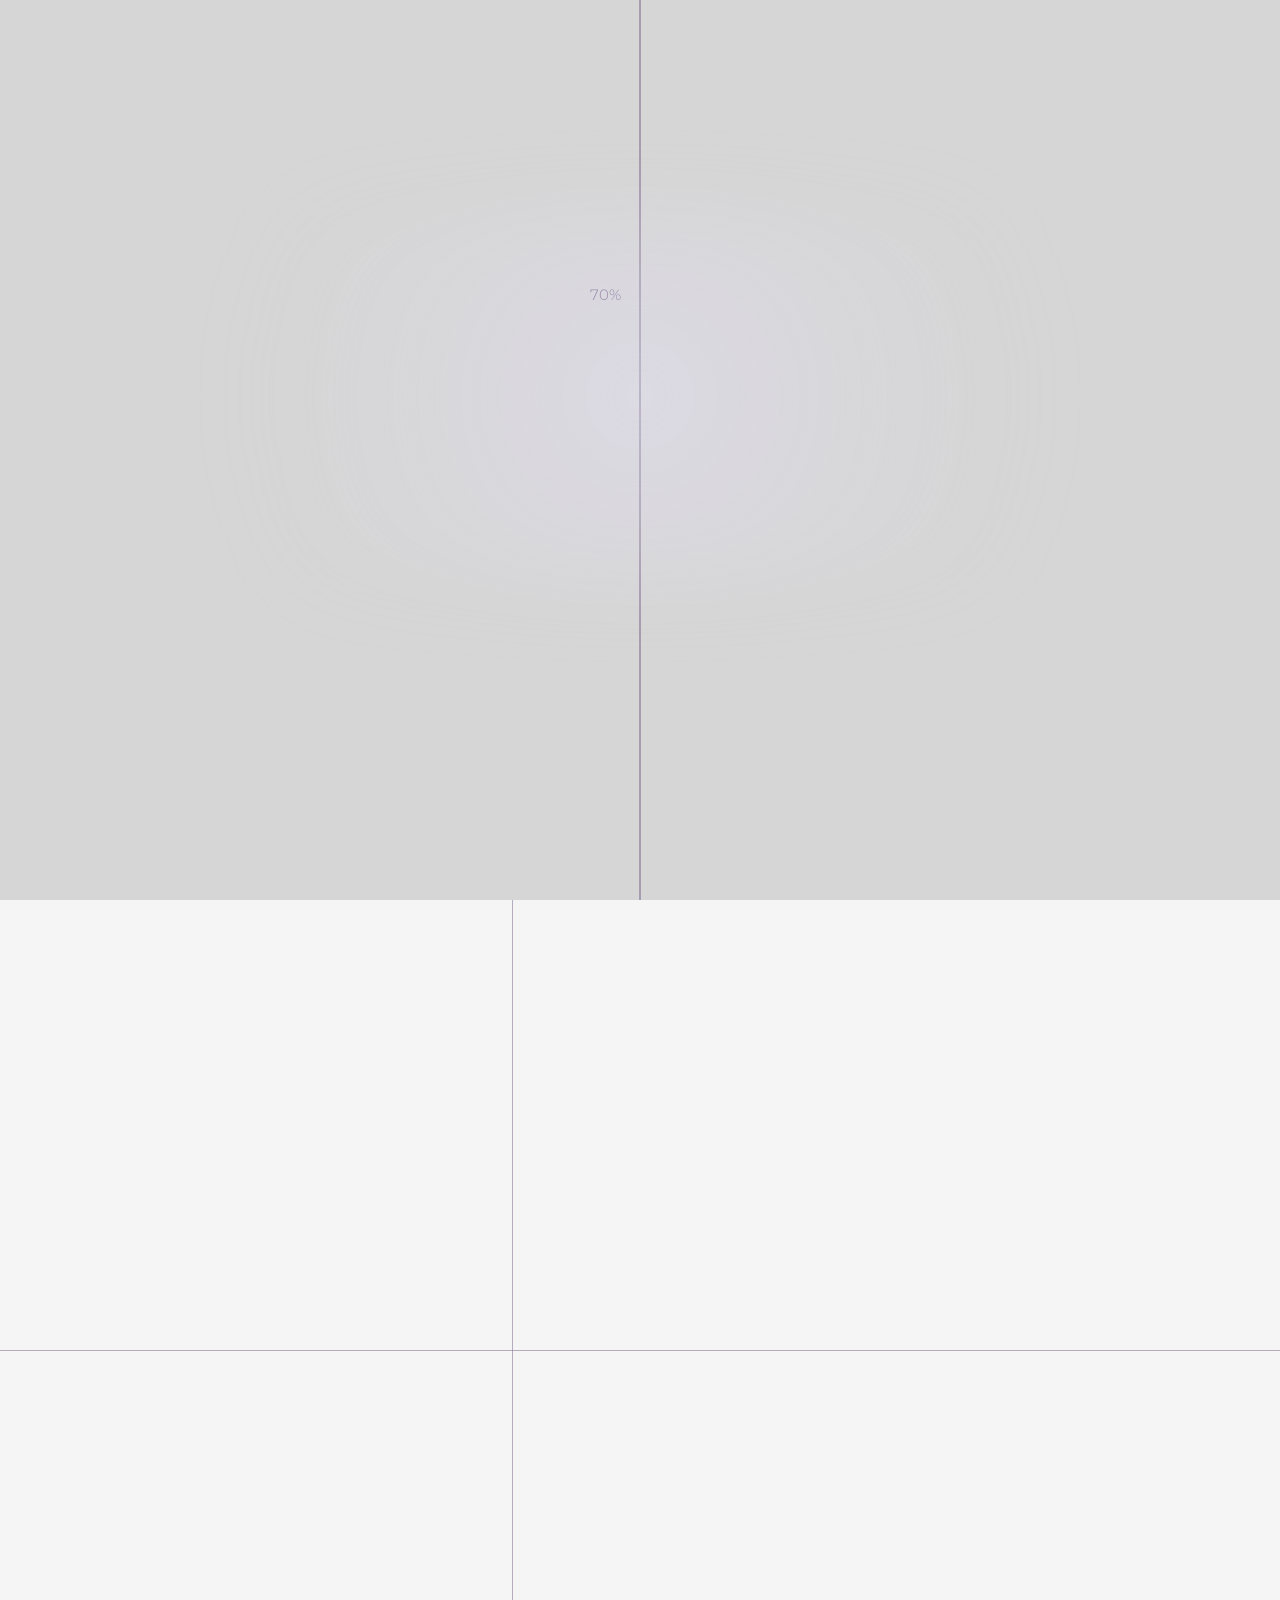
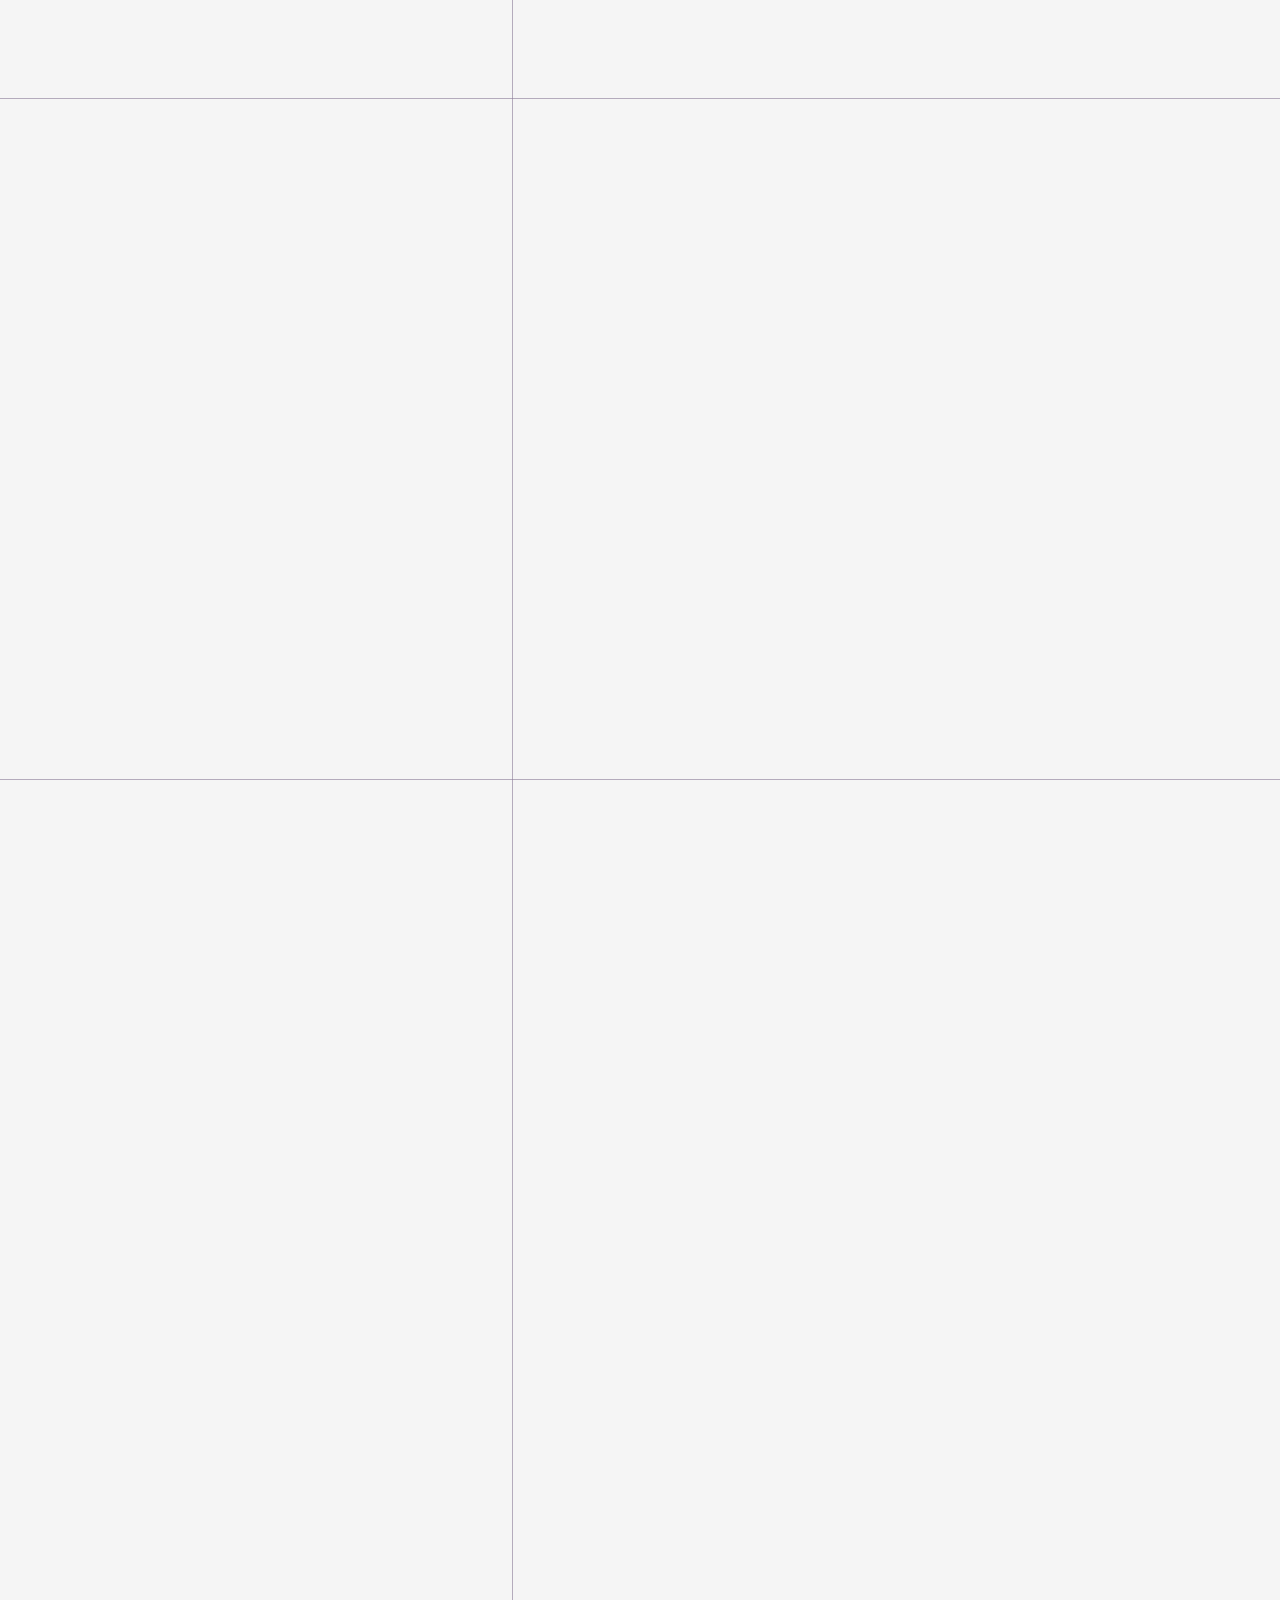
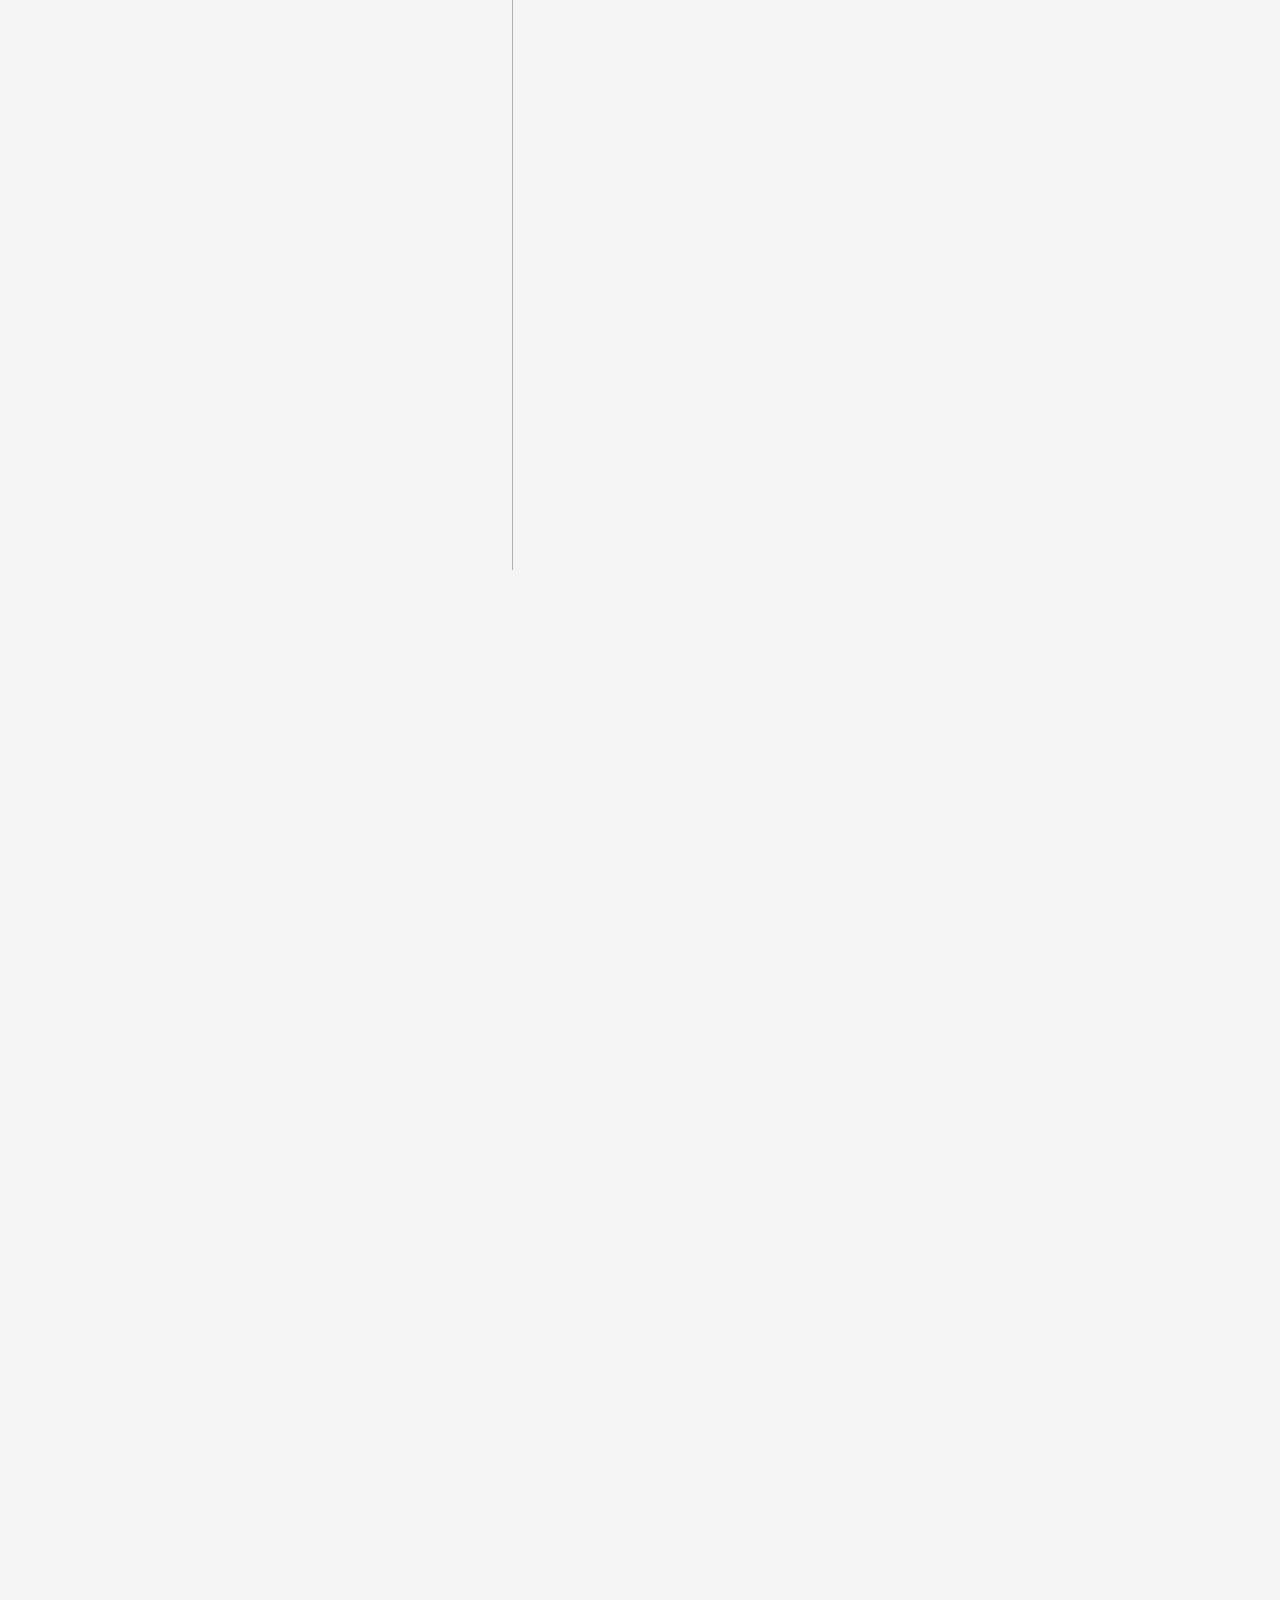
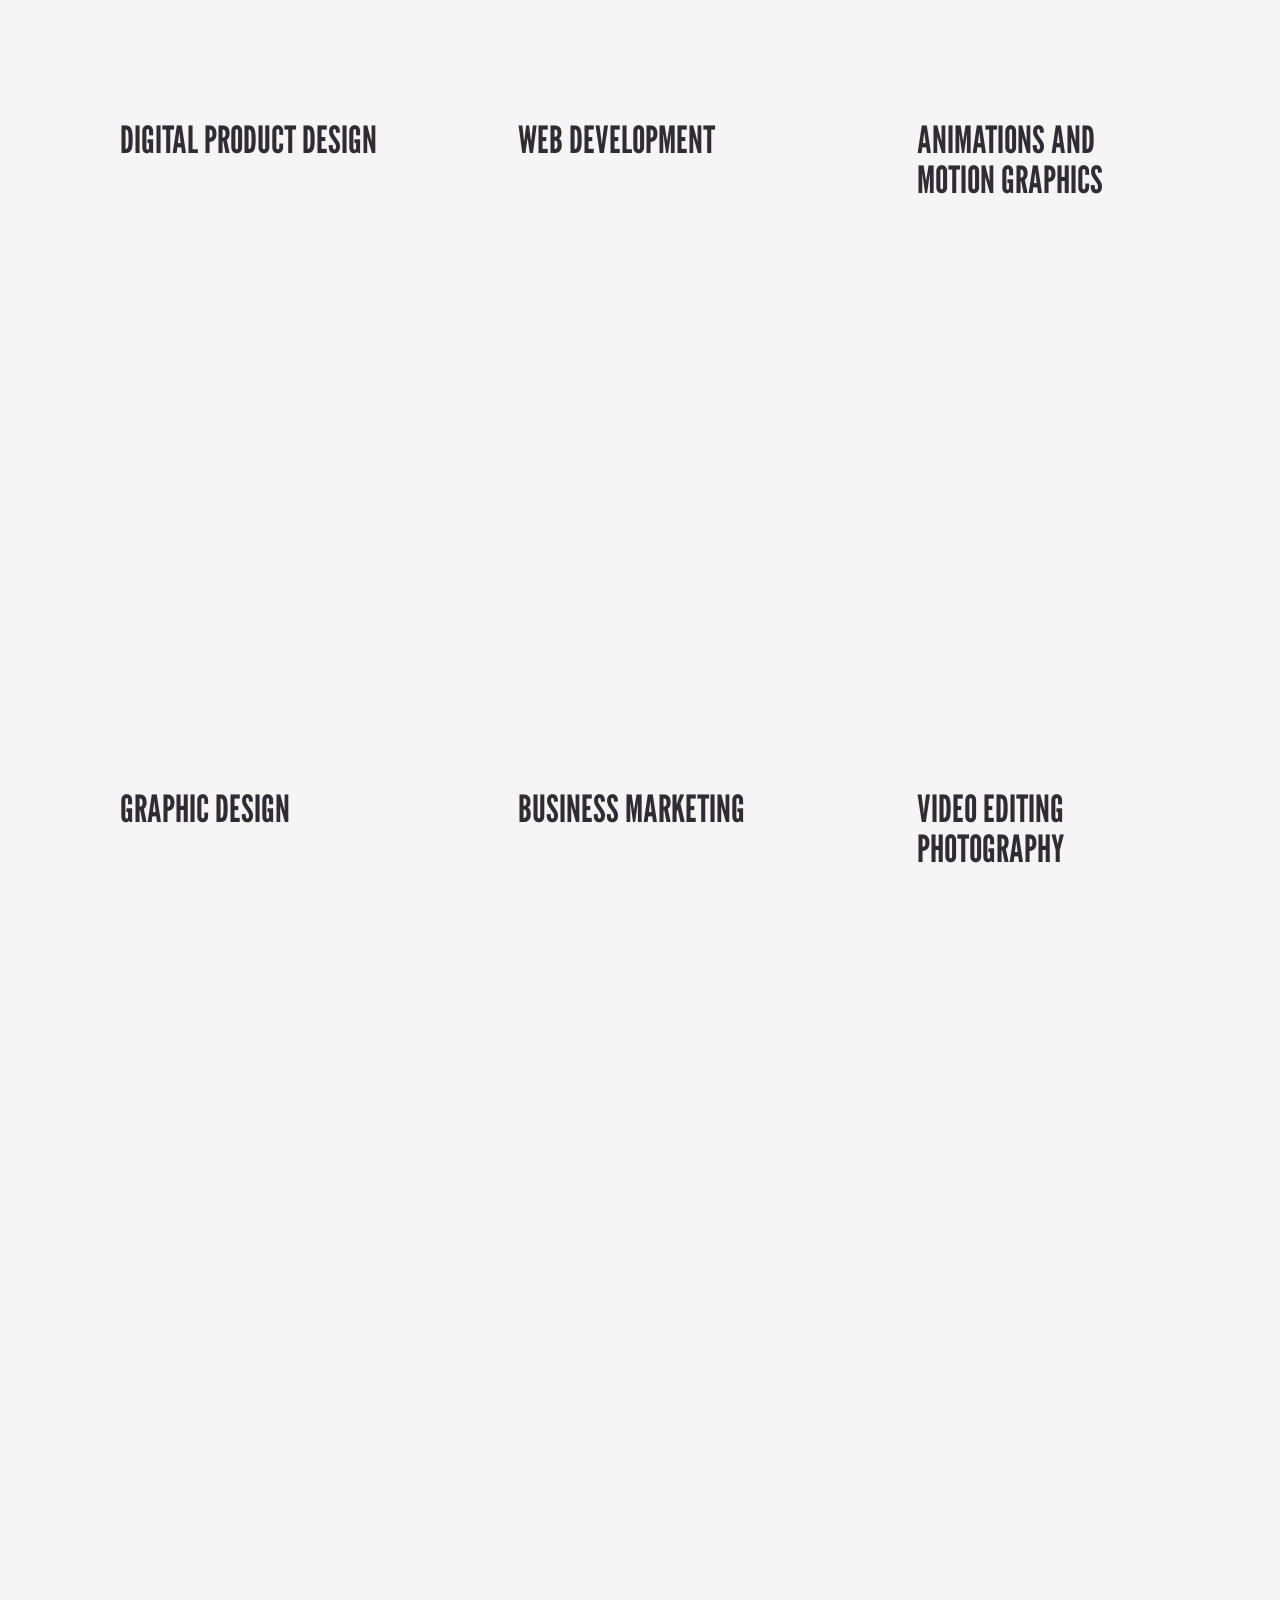
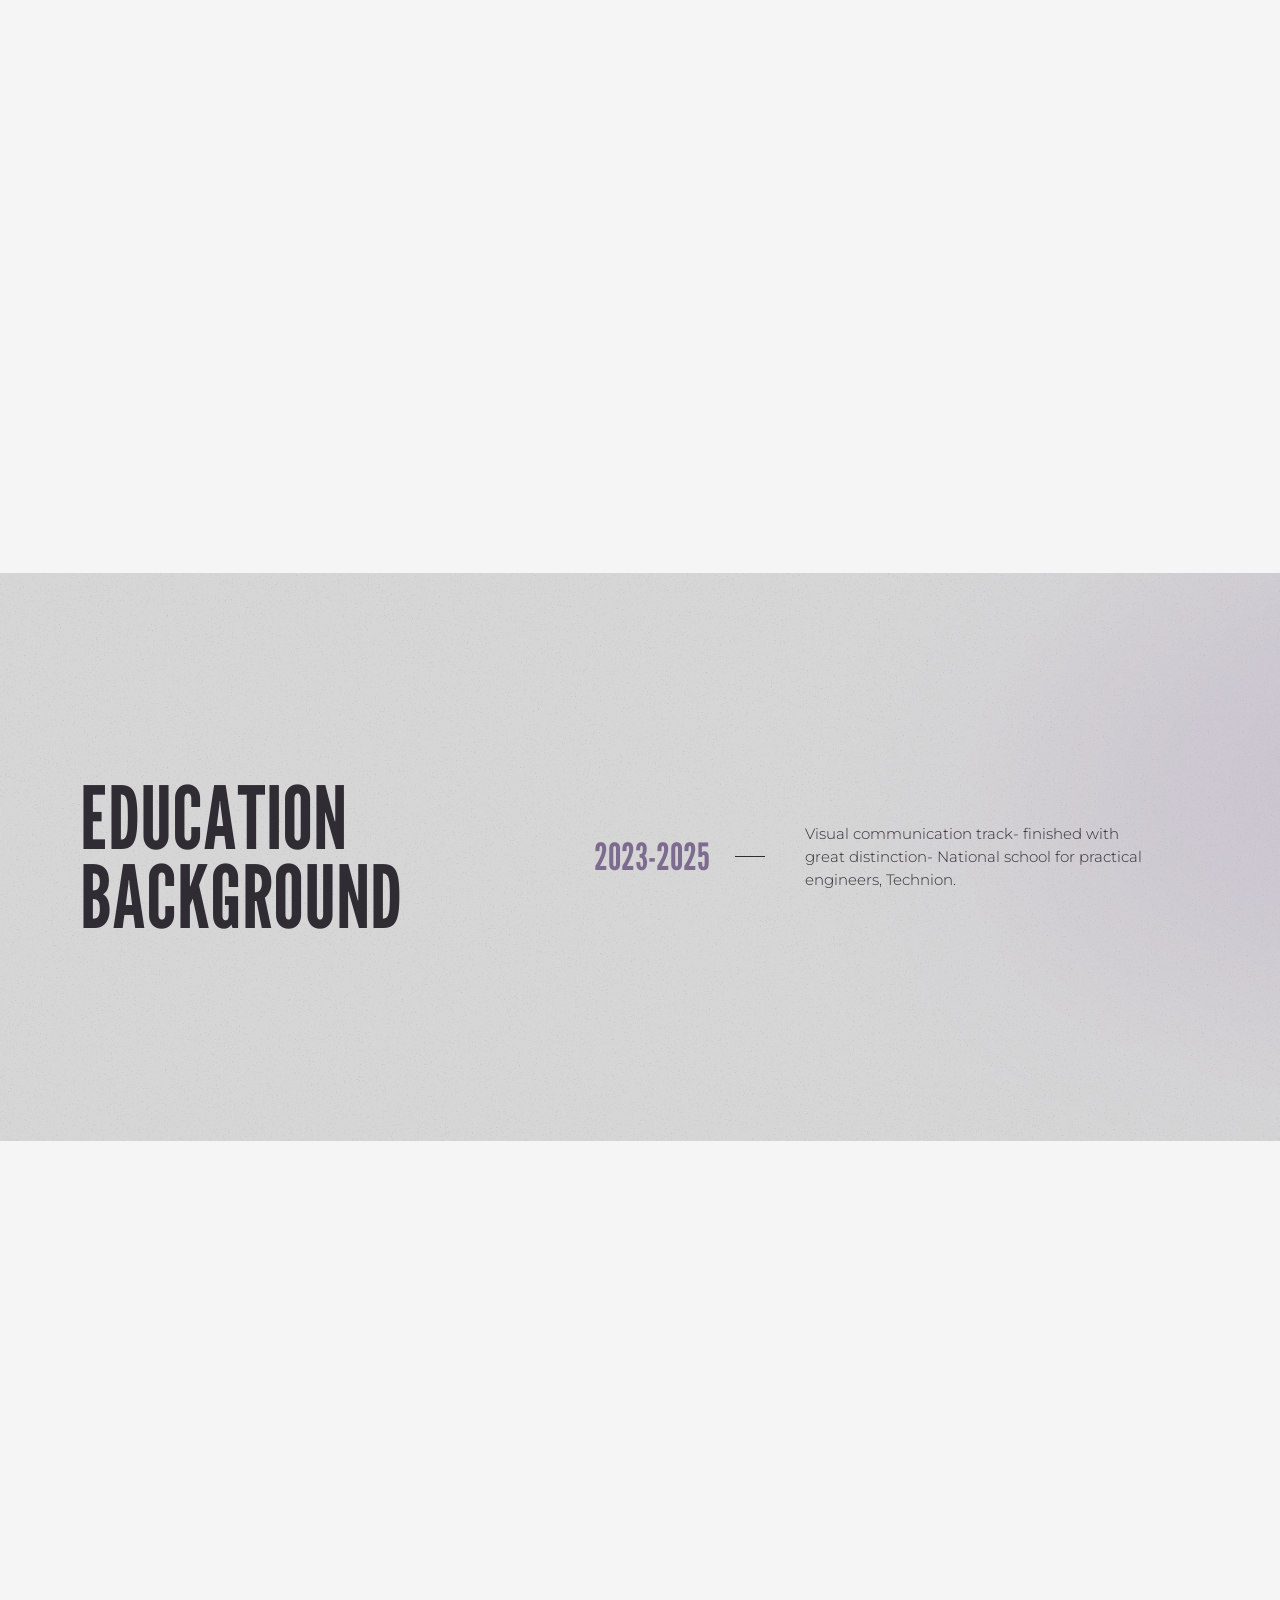
==== commit 2fda7b94: "תיאור קצר של מה ששיניתי" ====
--- a/index.html
+++ b/index.html
@@ -326,7 +326,7 @@
 								Faded Ashes is a travel platform dedicated to discovering abandoned locations and forgotten history, offering guided tours and 
 								immersive stories from mysterious sites frozen in time.
 							</p>
-							<a href="https://www.figma.com/design/wVbnz8TVEbHUDS01fjyODq/Faded-ashes-website?node-id=2036-40&t=xFi2fahjGoANOxE8-1" class="btn-hover-effect" target="_blank">
+							<a href="https://www.figma.com/design/wVbnz8TVEbHUDS01fjyODq/Faded-ashes-website?node-id=2036-40&t=ooM7xL1wongM24ZT-1" class="btn-hover-effect" target="_blank">
 								<p class="text">View full work</p>
 							</a>
 						</div>
--- a/css/style.css
+++ b/css/style.css
@@ -2648,7 +2648,7 @@
 
 
 
-/* =========================================== CASE-STUDIES ==============================================*/
+/* =========================================== CASE-STUDIES -ken-lanefesh ==============================================*/
 
 /* =========== HEADER ===========*/
 .case-study-header{
@@ -2920,6 +2920,7 @@
 .case-study-section1 .left-side{
     margin-top:430px !important;
 }
+
 
 
 
@@ -4623,3 +4624,113 @@
     filter: invert(90%);
     transition: filter 0.3s ease; 
 }
+
+
+
+/* =========================================== CASE-STUDIES -ken-lanefesh ==============================================*/
+
+/* =========== HEADER ===========*/
+.sucrée-chic-header{
+    background-image: url('../images/sucrée-chic-header.png');
+}
+
+.sucrée-chic-header h1{
+    color: var(--dark-purple);
+}
+
+.sucrée-chic-header .btn-hover-effect{
+    background-color: var(--black);
+}
+
+.sucrée-chic-header .heading-main p{
+    width:25vw;
+    margin-top:40px;
+}
+
+.sucrée-chic-header .header-mockups {
+    top: 0px;
+    height: 100%;
+}
+
+/* =========== SECTION1 ===========*/
+
+.sucree-chic .case-study-section1 {
+    min-height: 1600px;
+}
+
+.sucree-chic .case-study-section1 .right-side p {
+    width:70% !important;
+}
+
+.sucree-chic .case-study-section1 .left-side{
+    margin-top:550px !important;
+}
+
+.sucree-chic .case-study-section1 .horizontal-line1 {
+    top: 39.5%;
+}
+
+.sucree-chic .case-study-section1 .horizontal-line2 {
+    top: 66%;
+}
+
+.sucree-chic .case-study-section1 .solution {
+    margin-top: 580px;
+    margin-bottom:0;
+}
+
+.sucree-chic .case-study-section1 .left-side {
+    margin-top: 658px !important;
+}
+
+
+.sucree-chic .case-study-section2 {
+    display: none;
+}
+
+/* =========== SECTION3 ===========*/
+.sucree-chic .case-study-section3 .vertical-line1{
+    bottom:28%;
+}
+
+/* =========== SECTION8 ===========*/
+
+.sucree-chic .case-study-section8 .vertical-line1 {
+    bottom:31%;
+}
+
+.sucree-chic .case-study-section8 .vertical-line2 {
+    bottom: 20%;
+}
+
+.sucree-chic .case-study-section8 .vertical-line3 {
+    bottom:26%;
+}
+
+.sucree-chic .case-study-section8 .vertical-line4 {
+    bottom:33%;
+}
+
+.sucree-chic .case-study-section8 .vertical-line5 {
+    bottom:51%;
+}
+
+.sucree-chic .case-study-section8 .horizontal-line1 {
+    display: none;
+}
+
+
+.sucree-chic .case-study-section8 .horizontal-line2 {
+    right:18%;
+}
+
+.sucree-chic .case-study-section8 .feature1 img{
+    width:70px;
+    height:auto;
+}
+
+.sucree-chic .case-study-section8 .feature5 img{
+    width:38px;
+    height:auto;
+}
+
--- a/css/responsive.css
+++ b/css/responsive.css
@@ -6540,7 +6540,27 @@
         font-size:1.2rem;
     }
 
+
+    /* =========== SUCRÉE CHIC PAGE ===========*/
+    .sucree-chic .case-study-section8 {
+        height: 1300px;
+    }
+
+    .sucree-chic .case-study-section8 .horizontal-line5 { top: 4%; }
+    .sucree-chic .case-study-section8 .horizontal-line4 { top: 26%; }
+    .sucree-chic .case-study-section8 .horizontal-line3 { top: 48%; }
+    .sucree-chic .case-study-section8 .horizontal-line2 { top: 70%; }
+
+    .sucree-chic .case-study-section8 .feature6 { top: 15%; }
+    .sucree-chic .case-study-section8 .feature4 { top: 37%; }
+    .sucree-chic .case-study-section8 .feature2,
+    .sucree-chic .case-study-section8 .feature7 { top: 59%; }
+    .sucree-chic .case-study-section8 .feature1,
+    .sucree-chic .case-study-section8 .feature5 { top: 81%; }
+
 }
+
+
 
 
 @media (max-width: 991.98px) and (orientation: portrait) {
@@ -10314,6 +10334,26 @@
         height: 45px;
     }
 
+
+    /* =========== SUCRÉE CHIC PAGE ===========*/
+    /* SECTION8: keep default height, spread horizontal lines wider in %
+       to create breathing room around features (no enlarged section). */
+    .sucree-chic .case-study-section8 {
+        height: 1300px;
+    }
+
+    .sucree-chic .case-study-section8 .horizontal-line5 { top: 4%; }
+    .sucree-chic .case-study-section8 .horizontal-line4 { top: 26%; }
+    .sucree-chic .case-study-section8 .horizontal-line3 { top: 48%; }
+    .sucree-chic .case-study-section8 .horizontal-line2 { top: 70%; }
+
+    .sucree-chic .case-study-section8 .feature6 { top: 15%; }
+    .sucree-chic .case-study-section8 .feature4 { top: 37%; }
+    .sucree-chic .case-study-section8 .feature2,
+    .sucree-chic .case-study-section8 .feature7 { top: 59%; }
+    .sucree-chic .case-study-section8 .feature1,
+    .sucree-chic .case-study-section8 .feature5 { top: 81%; }
+
     }
 
 
@@ -11842,6 +11882,23 @@
         height: 45px;
     }
 
+
+    /* =========== SUCRÉE CHIC PAGE ===========*/
+    .sucree-chic .case-study-section8 {
+        height: 1300px;
+    }
+
+    .sucree-chic .case-study-section8 .horizontal-line5 { top: 4%; }
+    .sucree-chic .case-study-section8 .horizontal-line4 { top: 26%; }
+    .sucree-chic .case-study-section8 .horizontal-line3 { top: 48%; }
+    .sucree-chic .case-study-section8 .horizontal-line2 { top: 70%; }
+
+    .sucree-chic .case-study-section8 .feature6 { top: 15%; }
+    .sucree-chic .case-study-section8 .feature4 { top: 37%; }
+    .sucree-chic .case-study-section8 .feature2,
+    .sucree-chic .case-study-section8 .feature7 { top: 59%; }
+    .sucree-chic .case-study-section8 .feature1,
+    .sucree-chic .case-study-section8 .feature5 { top: 81%; }
 
 }
 
@@ -12545,8 +12602,12 @@
         .softwares-col6 img:nth-child(3) {
             margin-top:105px;
         }
-    }   
+
+
     
+
+}
+
 @media (min-width: 1400px) and (max-width:  1500px) {
 
         .softwares-container {
@@ -12941,6 +13002,63 @@
         width:40px;
     }
 
+    .sucree-chic .case-study-section8 .horizontal-line5 { 
+        top: 4%; 
+    }
+
+    .sucree-chic .case-study-section8 .horizontal-line4 { 
+        top: 26%; 
+    }
+
+    .sucree-chic .case-study-section8 .horizontal-line3 { 
+        top: 48%; 
+    }
+
+    .sucree-chic .case-study-section8 .horizontal-line2 { 
+        top: 70%; 
+        right:17%;
+    }
+
+    .sucree-chic .case-study-section8 .vertical-line1 {
+        bottom: 20%;
+        top:70%;
+    }
+
+    .sucree-chic .case-study-section8 .vertical-line2 {
+        bottom: 10%;
+    }
+
+    .sucree-chic .case-study-section8 .vertical-line3 {
+        bottom: 17%;
+    }
+
+    .sucree-chic .case-study-section8 .vertical-line4 {
+        bottom: 22%;
+    }
+
+    .sucree-chic .case-study-section8 .vertical-line5 {
+        bottom: 45%;
+    }
+
+    .sucree-chic .case-study-section8 .feature6 { 
+        top: 15%; 
+    }
+
+    .sucree-chic .case-study-section8 .feature4 { 
+        top: 37%; 
+    }
+
+    .sucree-chic .case-study-section8 .feature2,
+    .sucree-chic .case-study-section8 .feature7 { 
+        top: 59%; 
+    }
+
+    .sucree-chic .case-study-section8 .feature1,
+    .sucree-chic .case-study-section8 .feature5 { 
+        top: 81%; 
+    }
+
+
     /* =========== SECTION9 ===========*/
     .case-study-section9 {
         padding: 120px;
@@ -13234,13 +13352,10 @@
         font-size: 1.3rem;
     }
 
-
 }
 
-
-
 /* XXXL - 3 Extra large devices*/
-@media (min-width: 1900px) { 
+@media (min-width: 1900px) {
     :root {
         --h1-size:15rem;
         --h2-size:8rem;
@@ -13257,8 +13372,19 @@
         --layout-grid-column: 120px;
     }
 
+    /* --- Navbar: remove max-width centering, use full-width with 120px side padding --- */
+    .main-navbar .container {
+        max-width: none;
+        padding-left: 120px;
+        padding-right: 120px;
+    }
+
     header {
         padding:0 120px;
+    }
+
+    p{
+        font-size:var(--body-regular);
     }
 
     header .heading{
@@ -13735,3 +13861,4 @@
 
 }
 
+
